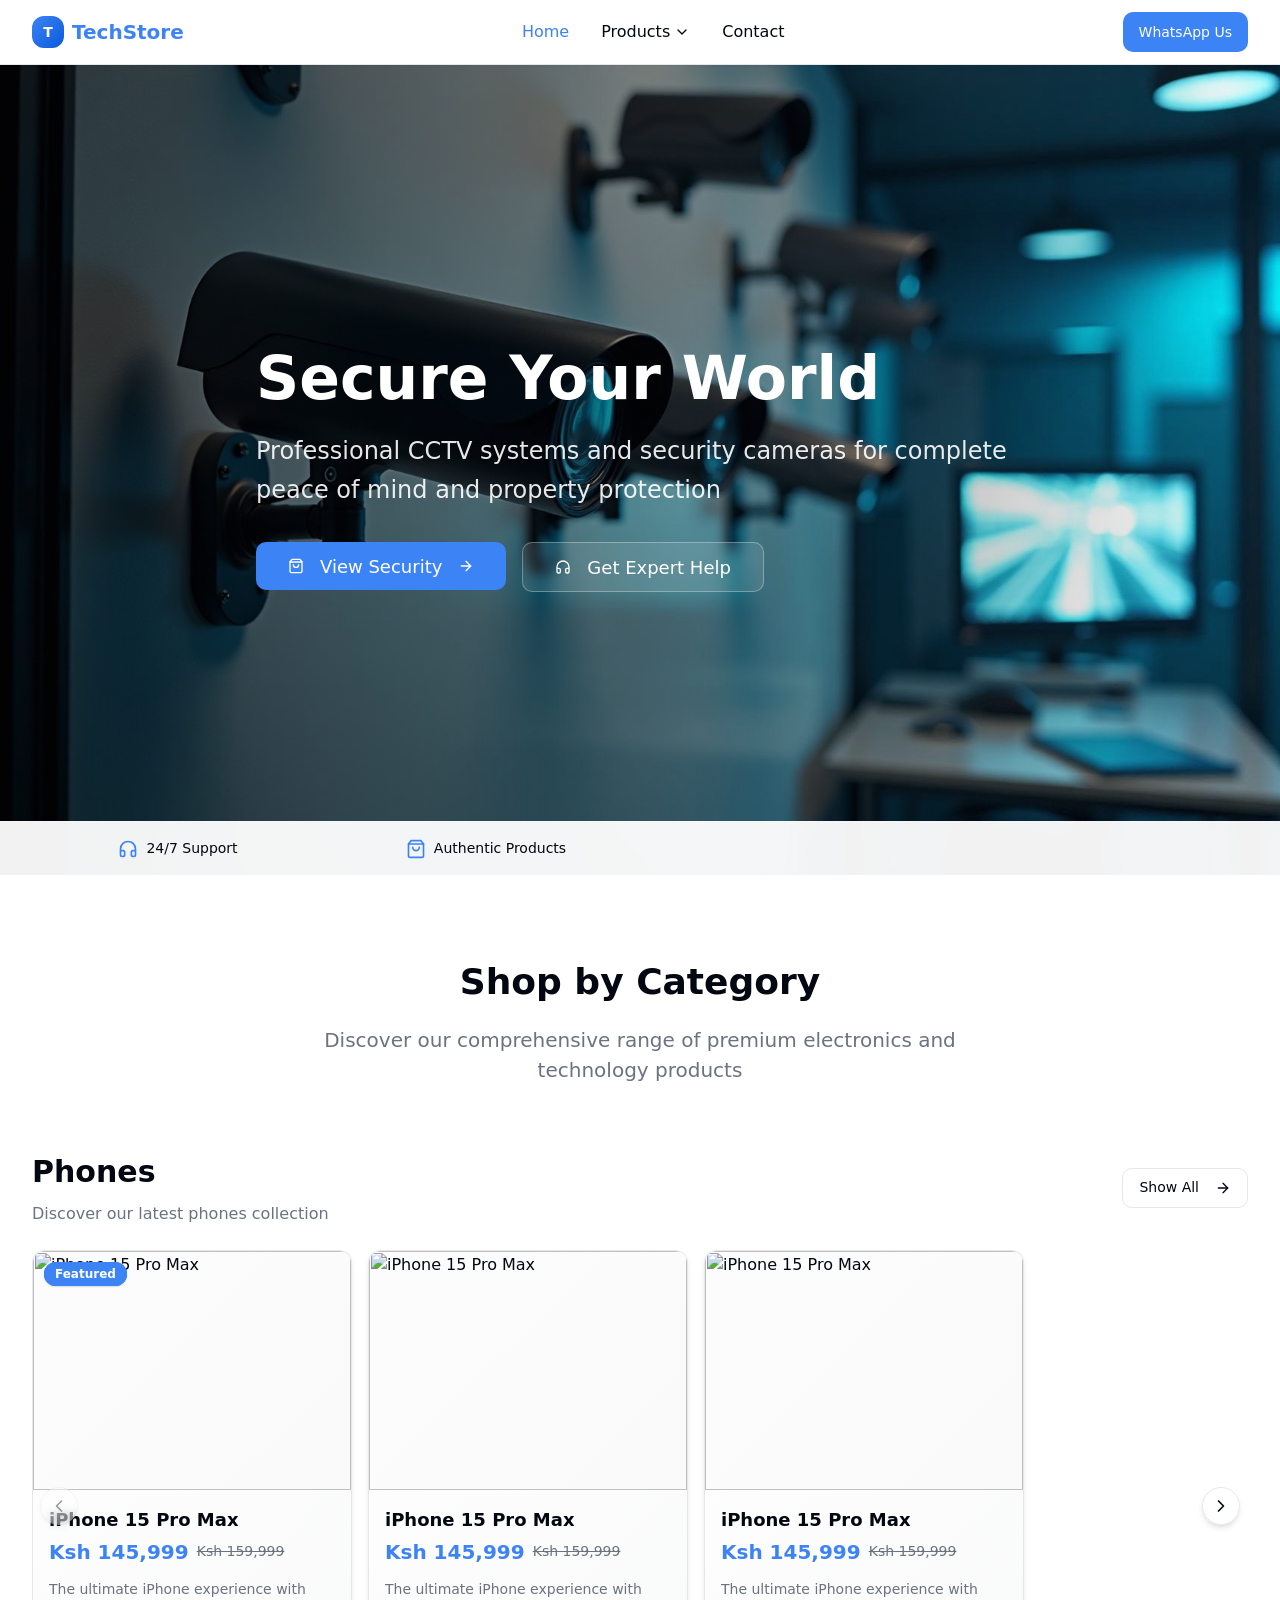
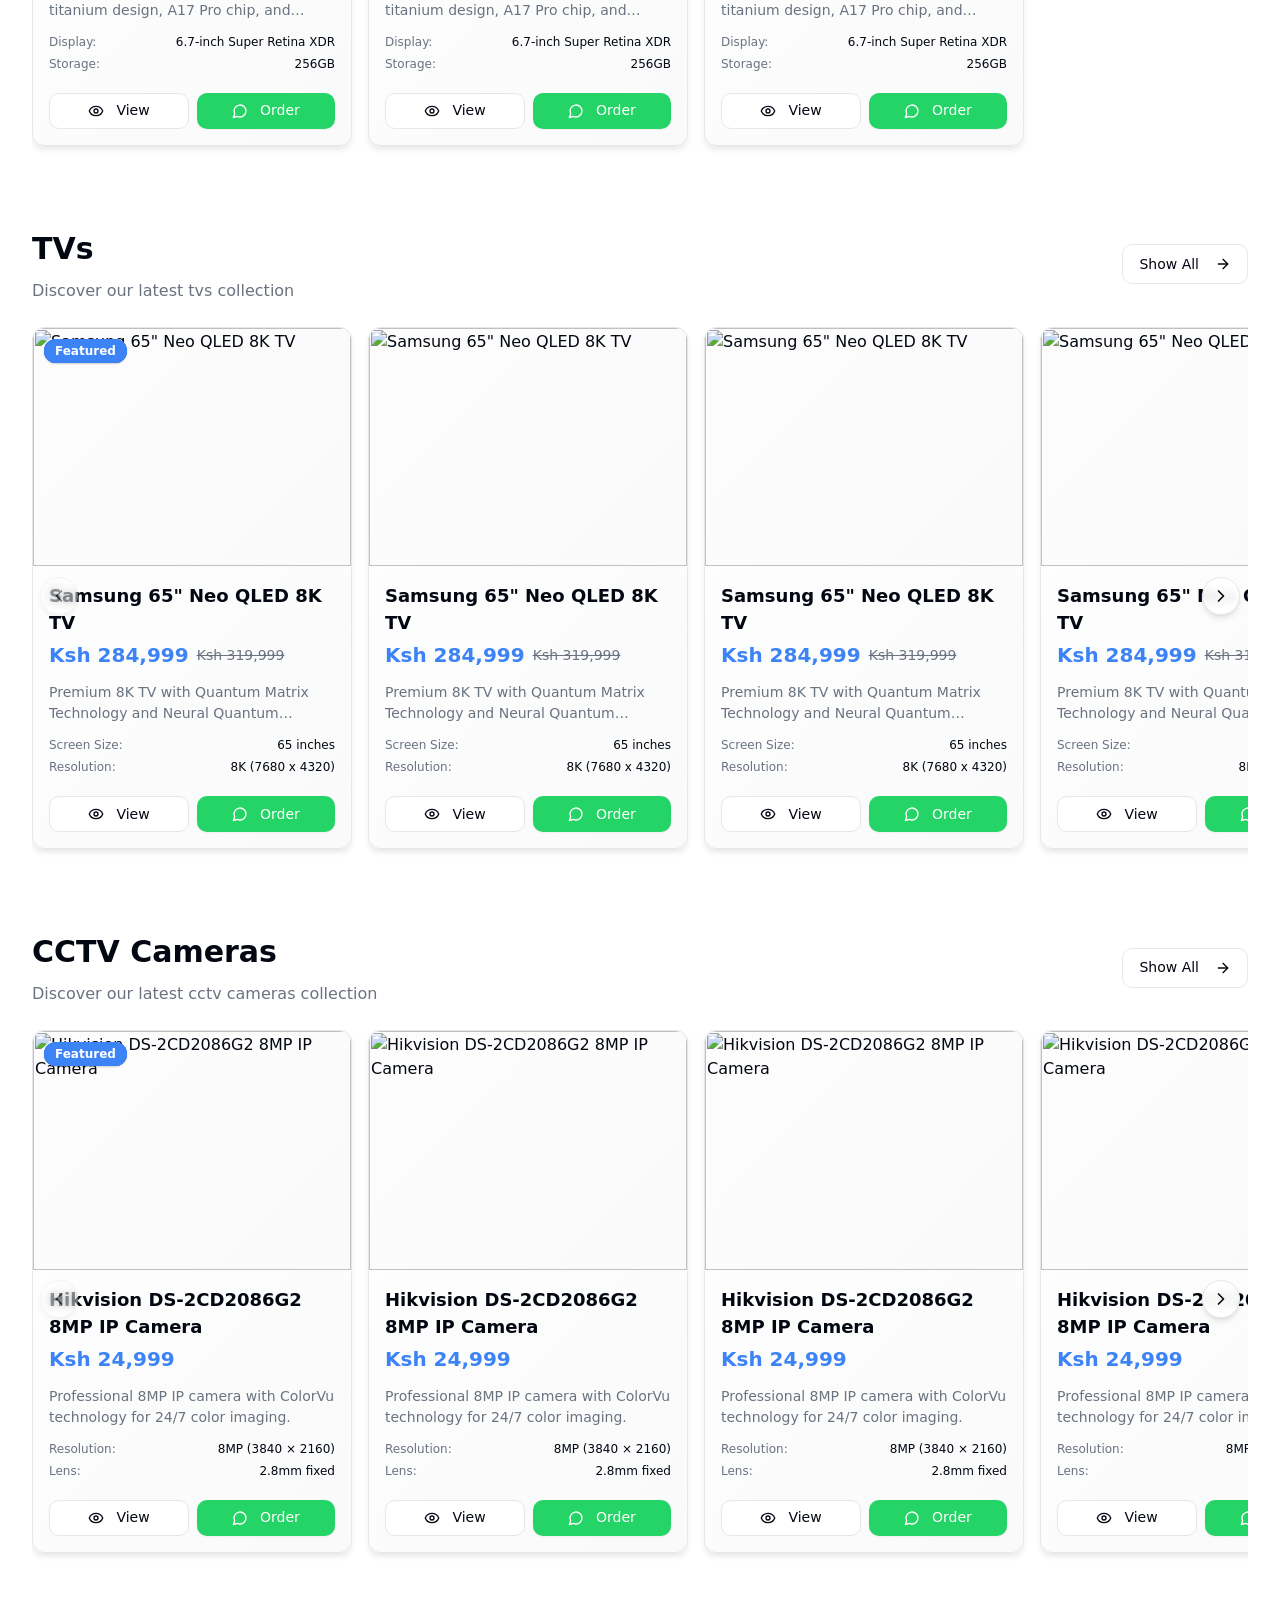
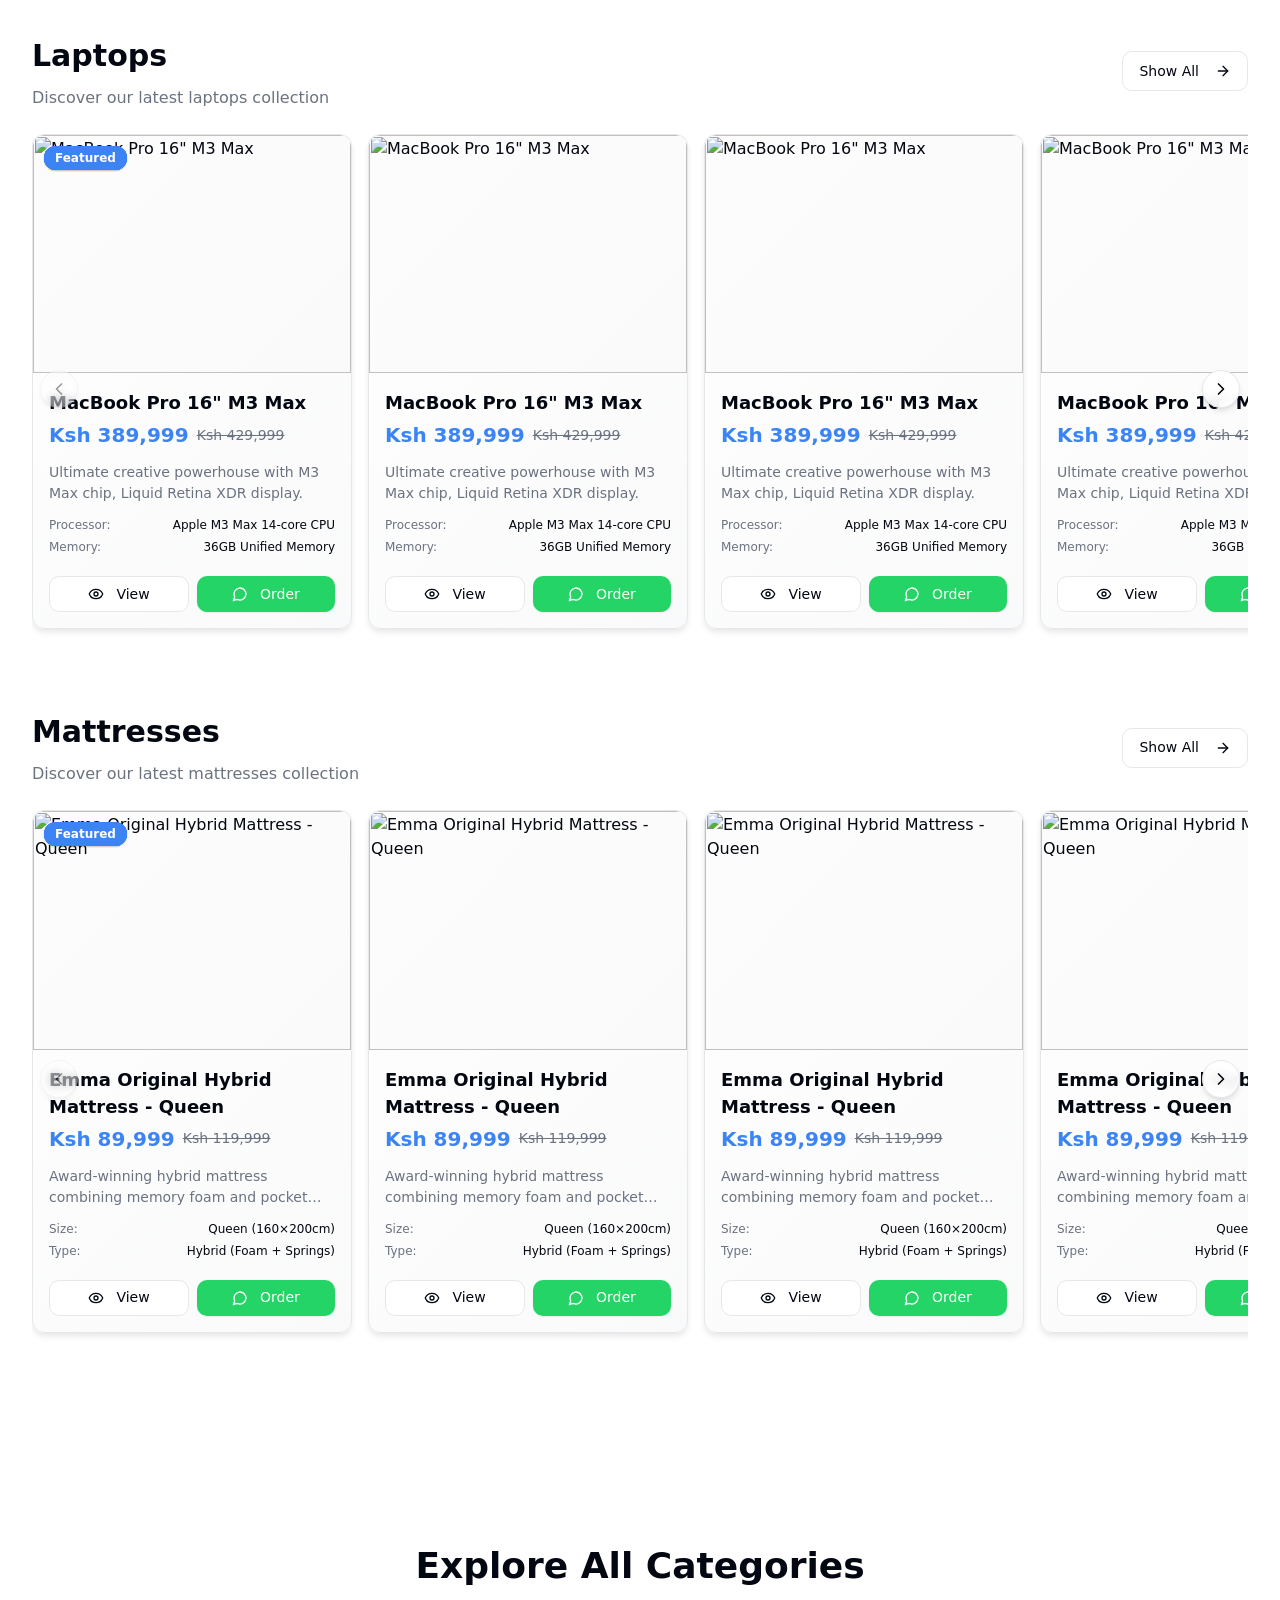
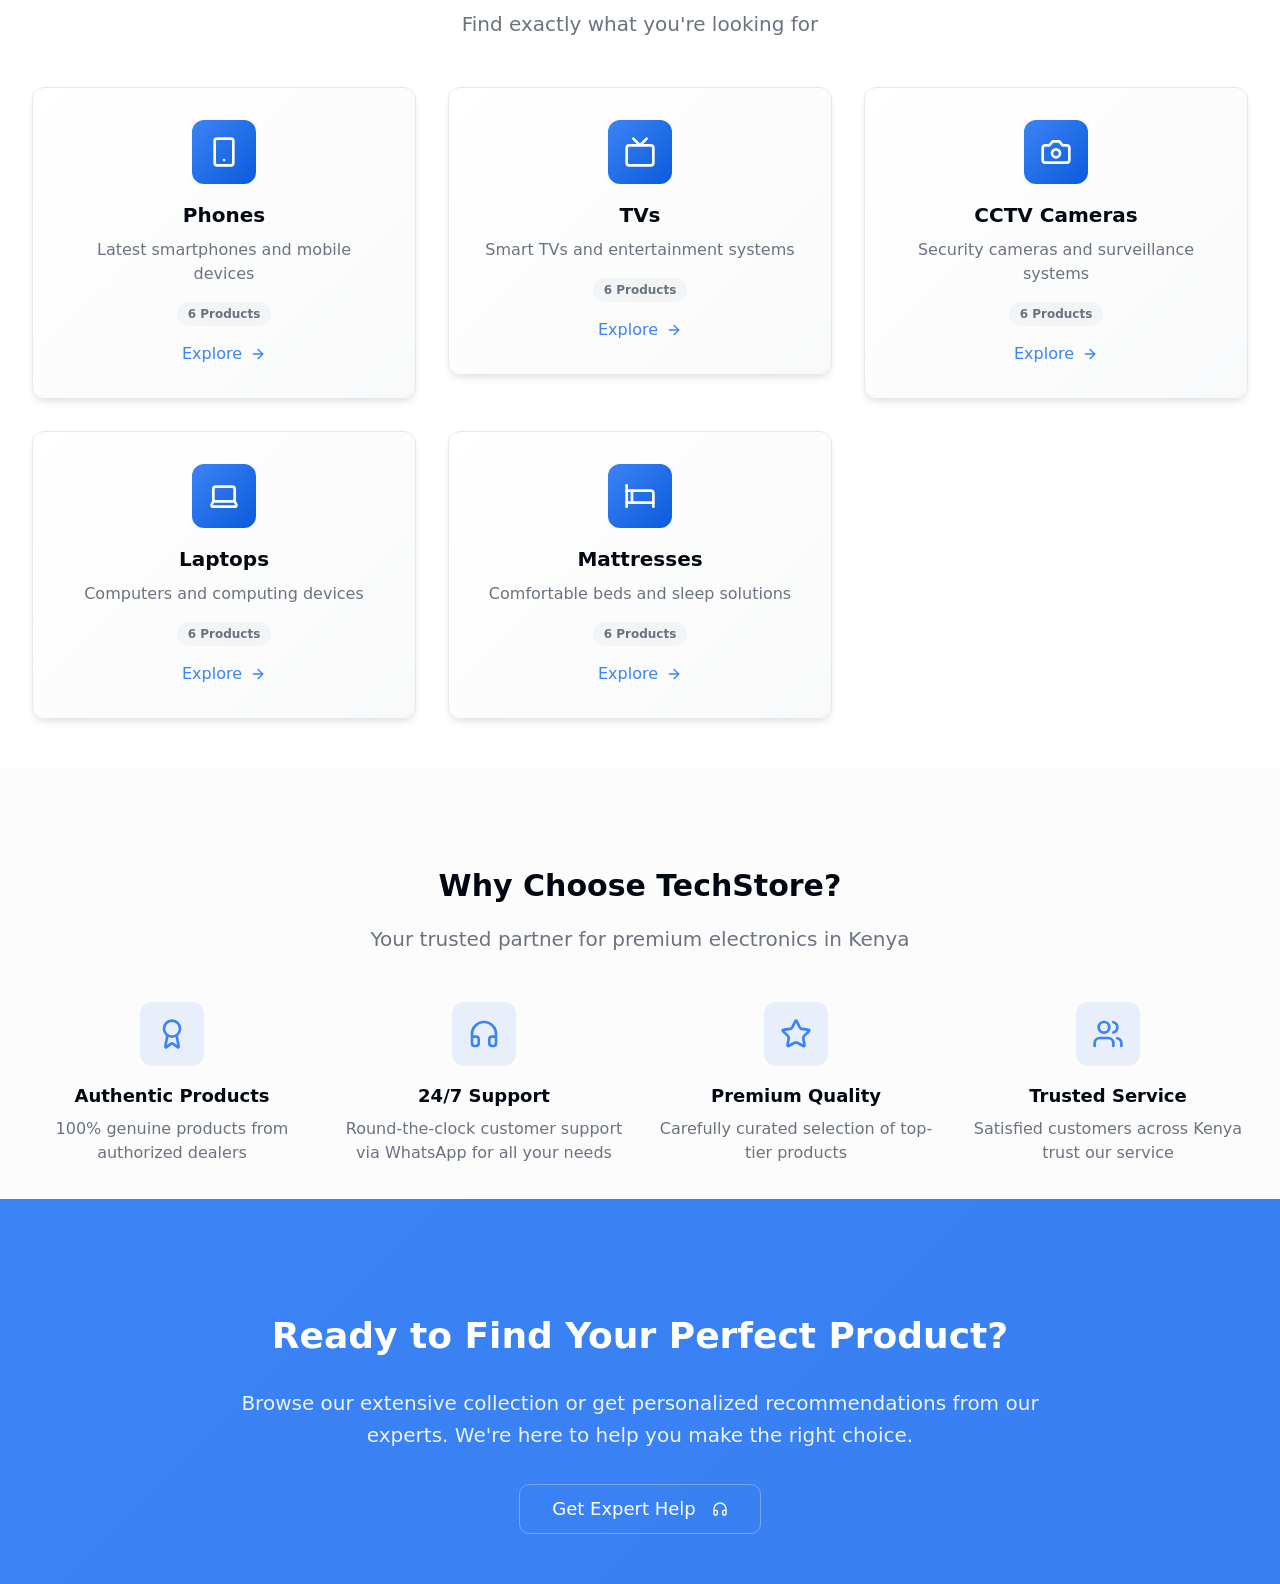
==== index.html @ 1323a997 "Fixed slider for hero-section" ====
<html lang="en">
  <head>
    <meta charset="UTF-8" />
    <meta name="viewport" content="width=device-width, initial-scale=1.0" />
    <title>
      TechStore Kenya - Premium Electronics &amp; Technology Products
    </title>
    <meta
      name="description"
      content="Shop premium electronics in Kenya. Phones, TVs, CCTV cameras, laptops, and mattresses with free delivery, warranty included, and 24/7 WhatsApp support."
    />
    <meta name="author" content="TechStore Kenya" />
    <meta
      name="keywords"
      content="electronics Kenya, phones Nairobi, laptops Kenya, TVs Nairobi, CCTV cameras, mattresses Kenya, technology products"
    />

    <meta
      property="og:title"
      content="TechStore Kenya - Premium Electronics &amp; Technology"
    />
    <meta
      property="og:description"
      content="Shop premium electronics in Kenya. Phones, TVs, CCTV cameras, laptops, and mattresses with free delivery, warranty included, and 24/7 WhatsApp support."
    />
    <meta property="og:type" content="website" />
    <meta property="og:url" content="https://techstore.co.ke" />
    <meta
      property="og:image"
      content="https://lovable.dev/opengraph-image-p98pqg.png"
    />

    <meta name="twitter:card" content="summary_large_image" />
    <meta
      name="twitter:title"
      content="TechStore Kenya - Premium Electronics"
    />
    <meta
      name="twitter:description"
      content="Shop premium electronics with free delivery and warranty in Kenya"
    />
    <meta
      name="twitter:image"
      content="https://lovable.dev/opengraph-image-p98pqg.png"
    />
    <script src="assets/index.js"></script>
    <link rel="stylesheet" crossorigin="" href="/assets/index.css" />
    <style>
      .mobile-nav {
        display: none;
      }
    </style>
  </head>

  <body>
    <div id="root">
      <div
        role="region"
        aria-label="Notifications (F8)"
        tabindex="-1"
        style="pointer-events: none"
      >
        <ol
          tabindex="-1"
          class="fixed top-0 z-[100] flex max-h-screen w-full flex-col-reverse p-4 sm:bottom-0 sm:right-0 sm:top-auto sm:flex-col md:max-w-[420px]"
        ></ol>
      </div>
      <section
        aria-label="Notifications alt+T"
        tabindex="-1"
        aria-live="polite"
        aria-relevant="additions text"
        aria-atomic="false"
      ></section>
      <a href="#main-content" class="skip-link">Skip to main content</a>
      <header
        class="bg-white/95 backdrop-blur-md border-b border-border sticky top-0 z-40 shadow-sm"
      >
        <nav
          class="max-w-7xl mx-auto px-4 sm:px-6 lg:px-8"
          role="navigation"
          aria-label="Main navigation"
        >
          <div class="flex justify-between items-center h-16">
            <a
              class="flex items-center space-x-2 font-bold text-xl text-primary hover:text-primary-dark transition-colors duration-200"
              aria-label="TechStore - Go to homepage"
              href="/"
              ><div
                class="h-8 w-8 bg-gradient-primary rounded-lg flex items-center justify-center"
              >
                <span class="text-white font-bold text-sm">T</span>
              </div>
              <span>TechStore</span></a
            >
            <div class="hidden md:flex items-center space-x-8">
              <a
                class="text-foreground hover:text-primary transition-colors duration-200 font-medium text-primary"
                href="/"
                >Home</a
              >
              <div class="relative">
                <button
                  id="products"
                  class="flex items-center space-x-1 text-foreground hover:text-primary transition-colors duration-200 font-medium"
                  aria-expanded="false"
                  aria-haspopup="true"
                  type="button"
                >
                  <span>Products</span
                  ><svg
                    id="upsvg"
                    xmlns="http://www.w3.org/2000/svg"
                    width="24"
                    height="24"
                    viewBox="0 0 24 24"
                    fill="none"
                    stroke="currentColor"
                    stroke-width="2"
                    stroke-linecap="round"
                    stroke-linejoin="round"
                    class="lucide lucide-chevron-down h-4 w-4 transition-transform duration-200"
                  >
                    <path d="m6 9 6 6 6-6"></path>
                  </svg>
                </button>
                <div class="products-popup relative" style="display: none">
                  <div
                    class="absolute top-full left-0 mt-2 w-64 bg-white rounded-xl shadow-lg border border-border z-50 py-2"
                    role="menu"
                    aria-label="Product categories"
                  >
                    <a
                      class="flex items-center px-4 py-3 text-foreground hover:bg-muted/50 hover:text-primary transition-colors duration-200"
                      role="menuitem"
                      href="phones.html"
                      ><svg
                        xmlns="http://www.w3.org/2000/svg"
                        width="24"
                        height="24"
                        viewBox="0 0 24 24"
                        fill="none"
                        stroke="currentColor"
                        stroke-width="2"
                        stroke-linecap="round"
                        stroke-linejoin="round"
                        class="lucide lucide-smartphone h-5 w-5 mr-3 text-primary"
                      >
                        <rect
                          width="14"
                          height="20"
                          x="5"
                          y="2"
                          rx="2"
                          ry="2"
                        ></rect>
                        <path d="M12 18h.01"></path>
                      </svg>
                      <div>
                        <div class="font-medium">Phones</div>
                        <div class="text-xs text-muted-foreground">
                          Latest smartphones and mobile devices
                        </div>
                      </div></a
                    ><a
                      class="flex items-center px-4 py-3 text-foreground hover:bg-muted/50 hover:text-primary transition-colors duration-200"
                      role="menuitem"
                      href="tvs.html"
                      ><svg
                        xmlns="http://www.w3.org/2000/svg"
                        width="24"
                        height="24"
                        viewBox="0 0 24 24"
                        fill="none"
                        stroke="currentColor"
                        stroke-width="2"
                        stroke-linecap="round"
                        stroke-linejoin="round"
                        class="lucide lucide-tv h-5 w-5 mr-3 text-primary"
                      >
                        <rect
                          width="20"
                          height="15"
                          x="2"
                          y="7"
                          rx="2"
                          ry="2"
                        ></rect>
                        <polyline points="17 2 12 7 7 2"></polyline>
                      </svg>
                      <div>
                        <div class="font-medium">TVs</div>
                        <div class="text-xs text-muted-foreground">
                          Smart TVs and entertainment systems
                        </div>
                      </div></a
                    ><a
                      class="flex items-center px-4 py-3 text-foreground hover:bg-muted/50 hover:text-primary transition-colors duration-200"
                      role="menuitem"
                      href="cctv.html"
                      ><svg
                        xmlns="http://www.w3.org/2000/svg"
                        width="24"
                        height="24"
                        viewBox="0 0 24 24"
                        fill="none"
                        stroke="currentColor"
                        stroke-width="2"
                        stroke-linecap="round"
                        stroke-linejoin="round"
                        class="lucide lucide-camera h-5 w-5 mr-3 text-primary"
                      >
                        <path
                          d="M14.5 4h-5L7 7H4a2 2 0 0 0-2 2v9a2 2 0 0 0 2 2h16a2 2 0 0 0 2-2V9a2 2 0 0 0-2-2h-3l-2.5-3z"
                        ></path>
                        <circle cx="12" cy="13" r="3"></circle>
                      </svg>
                      <div>
                        <div class="font-medium">CCTV Cameras</div>
                        <div class="text-xs text-muted-foreground">
                          Security cameras and surveillance systems
                        </div>
                      </div></a
                    ><a
                      class="flex items-center px-4 py-3 text-foreground hover:bg-muted/50 hover:text-primary transition-colors duration-200"
                      role="menuitem"
                      href="laptops.html"
                      ><svg
                        xmlns="http://www.w3.org/2000/svg"
                        width="24"
                        height="24"
                        viewBox="0 0 24 24"
                        fill="none"
                        stroke="currentColor"
                        stroke-width="2"
                        stroke-linecap="round"
                        stroke-linejoin="round"
                        class="lucide lucide-laptop h-5 w-5 mr-3 text-primary"
                      >
                        <path
                          d="M20 16V7a2 2 0 0 0-2-2H6a2 2 0 0 0-2 2v9m16 0H4m16 0 1.28 2.55a1 1 0 0 1-.9 1.45H3.62a1 1 0 0 1-.9-1.45L4 16"
                        ></path>
                      </svg>
                      <div>
                        <div class="font-medium">Laptops</div>
                        <div class="text-xs text-muted-foreground">
                          Computers and computing devices
                        </div>
                      </div></a
                    ><a
                      class="flex items-center px-4 py-3 text-foreground hover:bg-muted/50 hover:text-primary transition-colors duration-200"
                      role="menuitem"
                      href="mattresses.html"
                      ><svg
                        xmlns="http://www.w3.org/2000/svg"
                        width="24"
                        height="24"
                        viewBox="0 0 24 24"
                        fill="none"
                        stroke="currentColor"
                        stroke-width="2"
                        stroke-linecap="round"
                        stroke-linejoin="round"
                        class="lucide lucide-bed h-5 w-5 mr-3 text-primary"
                      >
                        <path d="M2 4v16"></path>
                        <path d="M2 8h18a2 2 0 0 1 2 2v10"></path>
                        <path d="M2 17h20"></path>
                        <path d="M6 8v9"></path>
                      </svg>
                      <div>
                        <div class="font-medium">Mattresses</div>
                        <div class="text-xs text-muted-foreground">
                          Comfortable beds and sleep solutions
                        </div>
                      </div></a
                    >
                  </div>
                </div>
              </div>
              <a
                href="tel:+254796020142"
                class="text-foreground hover:text-primary transition-colors duration-200 font-medium"
                >Contact</a
              >
            </div>
            <div class="hidden md:block">
              <a
                href="https://wa.me/254796020142?text=Hello%2C%20I'm%20interested%20in%20your%20products"
                target="_blank"
                rel="noopener noreferrer"
                aria-label="Contact us on WhatsApp"
                class="inline-flex items-center justify-center gap-2 whitespace-nowrap rounded-md text-sm font-medium ring-offset-background focus-visible:outline-none focus-visible:ring-2 focus-visible:ring-ring focus-visible:ring-offset-2 disabled:pointer-events-none disabled:opacity-50 [&amp;_svg]:pointer-events-none [&amp;_svg]:size-4 [&amp;_svg]:shrink-0 bg-primary text-primary-foreground hover:bg-primary/90 h-10 px-4 py-2 whatsapp-btn transition-all duration-200 hover:scale-105"
                >WhatsApp Us</a
              >
            </div>
            <button
              class="md:hidden p-2 text-foreground hover:text-primary transition-colors duration-200"
              aria-expanded="false"
              aria-label="Toggle mobile menu"
              type="button"
            >
              <svg
                xmlns="http://www.w3.org/2000/svg"
                width="24"
                height="24"
                viewBox="0 0 24 24"
                fill="none"
                stroke="currentColor"
                stroke-width="2"
                stroke-linecap="round"
                stroke-linejoin="round"
                class="lucide lucide-menu h-6 w-6"
              >
                <line x1="4" x2="20" y1="12" y2="12"></line>
                <line x1="4" x2="20" y1="6" y2="6"></line>
                <line x1="4" x2="20" y1="18" y2="18"></line>
              </svg>
            </button>
          </div>
          <div
            class="mobile-nav md:hidden py-4 space-y-2 border-t border-border mt-4 animate-fade-in"
          >
            <a
              class="block px-4 py-3 text-foreground hover:text-primary hover:bg-muted/50 rounded-lg transition-colors duration-200 font-medium"
              href="/"
              >Home</a
            >
            <div class="space-y-1">
              <div
                class="px-4 py-2 text-sm font-semibold text-muted-foreground"
              >
                Categories
              </div>
              <a
                class="flex items-center px-4 py-3 ml-4 text-foreground hover:text-primary hover:bg-muted/50 rounded-lg transition-colors duration-200 text-primary bg-muted/50"
                href="phones.html"
                ><svg
                  xmlns="http://www.w3.org/2000/svg"
                  width="24"
                  height="24"
                  viewBox="0 0 24 24"
                  fill="none"
                  stroke="currentColor"
                  stroke-width="2"
                  stroke-linecap="round"
                  stroke-linejoin="round"
                  class="lucide lucide-smartphone h-4 w-4 mr-3"
                >
                  <rect width="14" height="20" x="5" y="2" rx="2" ry="2"></rect>
                  <path d="M12 18h.01"></path></svg
                >Phones</a
              ><a
                class="flex items-center px-4 py-3 ml-4 text-foreground hover:text-primary hover:bg-muted/50 rounded-lg transition-colors duration-200"
                href="tvs.html"
                ><svg
                  xmlns="http://www.w3.org/2000/svg"
                  width="24"
                  height="24"
                  viewBox="0 0 24 24"
                  fill="none"
                  stroke="currentColor"
                  stroke-width="2"
                  stroke-linecap="round"
                  stroke-linejoin="round"
                  class="lucide lucide-tv h-4 w-4 mr-3"
                >
                  <rect width="20" height="15" x="2" y="7" rx="2" ry="2"></rect>
                  <polyline points="17 2 12 7 7 2"></polyline></svg
                >TVs</a
              ><a
                class="flex items-center px-4 py-3 ml-4 text-foreground hover:text-primary hover:bg-muted/50 rounded-lg transition-colors duration-200"
                href="cctv.html"
                ><svg
                  xmlns="http://www.w3.org/2000/svg"
                  width="24"
                  height="24"
                  viewBox="0 0 24 24"
                  fill="none"
                  stroke="currentColor"
                  stroke-width="2"
                  stroke-linecap="round"
                  stroke-linejoin="round"
                  class="lucide lucide-camera h-4 w-4 mr-3"
                >
                  <path
                    d="M14.5 4h-5L7 7H4a2 2 0 0 0-2 2v9a2 2 0 0 0 2 2h16a2 2 0 0 0 2-2V9a2 2 0 0 0-2-2h-3l-2.5-3z"
                  ></path>
                  <circle cx="12" cy="13" r="3"></circle></svg
                >CCTV Cameras</a
              ><a
                class="flex items-center px-4 py-3 ml-4 text-foreground hover:text-primary hover:bg-muted/50 rounded-lg transition-colors duration-200"
                href="laptops.html"
                ><svg
                  xmlns="http://www.w3.org/2000/svg"
                  width="24"
                  height="24"
                  viewBox="0 0 24 24"
                  fill="none"
                  stroke="currentColor"
                  stroke-width="2"
                  stroke-linecap="round"
                  stroke-linejoin="round"
                  class="lucide lucide-laptop h-4 w-4 mr-3"
                >
                  <path
                    d="M20 16V7a2 2 0 0 0-2-2H6a2 2 0 0 0-2 2v9m16 0H4m16 0 1.28 2.55a1 1 0 0 1-.9 1.45H3.62a1 1 0 0 1-.9-1.45L4 16"
                  ></path></svg
                >Laptops</a
              ><a
                class="flex items-center px-4 py-3 ml-4 text-foreground hover:text-primary hover:bg-muted/50 rounded-lg transition-colors duration-200"
                href="mattresses.html"
                ><svg
                  xmlns="http://www.w3.org/2000/svg"
                  width="24"
                  height="24"
                  viewBox="0 0 24 24"
                  fill="none"
                  stroke="currentColor"
                  stroke-width="2"
                  stroke-linecap="round"
                  stroke-linejoin="round"
                  class="lucide lucide-bed h-4 w-4 mr-3"
                >
                  <path d="M2 4v16"></path>
                  <path d="M2 8h18a2 2 0 0 1 2 2v10"></path>
                  <path d="M2 17h20"></path>
                  <path d="M6 8v9"></path></svg
                >Mattresses</a
              >
            </div>
            <a
              href="tel:+254796020142"
              class="block px-4 py-3 text-foreground hover:text-primary hover:bg-muted/50 rounded-lg transition-colors duration-200 font-medium"
              >Contact Us</a
            >
            <div class="px-4 pt-4">
              <a
                href="https://wa.me/254796020142?text=Hello%2C%20I'm%20interested%20in%20your%20products"
                target="_blank"
                rel="noopener noreferrer"
                aria-label="Contact us on WhatsApp"
                class="inline-flex items-center justify-center gap-2 whitespace-nowrap rounded-md text-sm font-medium ring-offset-background focus-visible:outline-none focus-visible:ring-2 focus-visible:ring-ring focus-visible:ring-offset-2 disabled:pointer-events-none disabled:opacity-50 [&amp;_svg]:pointer-events-none [&amp;_svg]:size-4 [&amp;_svg]:shrink-0 bg-primary text-primary-foreground hover:bg-primary/90 h-10 px-4 py-2 w-full whatsapp-btn transition-all duration-200"
                >WhatsApp Us</a
              >
            </div>
          </div>
        </nav>
      </header>
      <main id="main-content">
        <section
          class="hero-section relative min-h-[80vh] lg:min-h-[90vh] flex items-center justify-center"
          aria-label="Featured products and promotions"
        >
          <div class="absolute inset-0 z-0">
            <img
              id="hero-image"
              src="/assets/hero-security.jpg"
              alt=""
              class="w-full h-full object-cover transition-opacity duration-1000"
              loading="eager"
            />
            <div
              class="absolute inset-0 bg-gradient-to-r from-black/60 via-black/40 to-transparent"
            ></div>
          </div>
          <div
            class="relative z-10 max-w-7xl mx-auto px-4 sm:px-6 lg:px-8 py-20"
          >
            <div class="max-w-3xl">
              <h1
                class="text-4xl sm:text-5xl lg:text-6xl font-bold text-white mb-6 animate-fade-in"
              >
                <span id="hero-title" class="block">Secure Your World</span>
              </h1>
              <p
                id="hero-description"
                class="text-xl sm:text-2xl text-white/90 mb-8 leading-relaxed animate-slide-up"
              >
                Professional CCTV systems and security cameras for complete
                peace of mind and property protection
              </p>

              <div class="flex flex-col sm:flex-row gap-4 animate-slide-up">
                <a
                  class="inline-flex items-center justify-center gap-2 whitespace-nowrap font-medium ring-offset-background focus-visible:outline-none focus-visible:ring-2 focus-visible:ring-ring focus-visible:ring-offset-2 disabled:pointer-events-none disabled:opacity-50 [&amp;_svg]:pointer-events-none [&amp;_svg]:size-4 [&amp;_svg]:shrink-0 h-11 rounded-md bg-primary hover:bg-primary-dark text-primary-foreground px-8 py-6 text-lg group transition-all duration-300 hover:scale-105 hover:shadow-lg"
                  id="hero-link"
                  ><svg
                    xmlns="http://www.w3.org/2000/svg"
                    width="24"
                    height="24"
                    viewBox="0 0 24 24"
                    fill="none"
                    stroke="currentColor"
                    stroke-width="2"
                    stroke-linecap="round"
                    stroke-linejoin="round"
                    class="lucide lucide-shopping-bag mr-2 h-5 w-5"
                  >
                    <path
                      d="M6 2 3 6v14a2 2 0 0 0 2 2h14a2 2 0 0 0 2-2V6l-3-4Z"
                    ></path>
                    <path d="M3 6h18"></path>
                    <path d="M16 10a4 4 0 0 1-8 0"></path>
                  </svg>
                  <span id="hero-link-content">View Security</span
                  ><svg
                    xmlns="http://www.w3.org/2000/svg"
                    width="24"
                    height="24"
                    viewBox="0 0 24 24"
                    fill="none"
                    stroke="currentColor"
                    stroke-width="2"
                    stroke-linecap="round"
                    stroke-linejoin="round"
                    class="lucide lucide-arrow-right ml-2 h-5 w-5 transition-transform group-hover:translate-x-1"
                  >
                    <path d="M5 12h14"></path>
                    <path d="m12 5 7 7-7 7"></path></svg></a
                ><a
                  href="https://wa.me/254796020142?text=Hello%2C%20I'd%20like%20to%20learn%20more%20about%20your%20products"
                  target="_blank"
                  rel="noopener noreferrer"
                  class="inline-flex items-center justify-center gap-2 whitespace-nowrap font-medium ring-offset-background focus-visible:outline-none focus-visible:ring-2 focus-visible:ring-ring focus-visible:ring-offset-2 disabled:pointer-events-none disabled:opacity-50 [&amp;_svg]:pointer-events-none [&amp;_svg]:size-4 [&amp;_svg]:shrink-0 border hover:text-accent-foreground h-11 rounded-md bg-white/10 backdrop-blur-sm border-white/30 text-white hover:bg-white/20 px-8 py-6 text-lg transition-all duration-300"
                  ><svg
                    xmlns="http://www.w3.org/2000/svg"
                    width="24"
                    height="24"
                    viewBox="0 0 24 24"
                    fill="none"
                    stroke="currentColor"
                    stroke-width="2"
                    stroke-linecap="round"
                    stroke-linejoin="round"
                    class="lucide lucide-headphones mr-2 h-5 w-5"
                  >
                    <path
                      d="M3 14h3a2 2 0 0 1 2 2v3a2 2 0 0 1-2 2H5a2 2 0 0 1-2-2v-7a9 9 0 0 1 18 0v7a2 2 0 0 1-2 2h-1a2 2 0 0 1-2-2v-3a2 2 0 0 1 2-2h3"
                    ></path>
                  </svg>
                  Get Expert Help</a
                >
              </div>
            </div>
          </div>

          <div
            class="absolute bottom-0 left-0 right-0 bg-white/95 backdrop-blur-sm border-t border-white/20 z-10"
          >
            <div class="max-w-7xl mx-auto px-4 sm:px-6 lg:px-8 py-4">
              <div class="grid grid-cols-2 lg:grid-cols-4 gap-4 text-center">
                <div class="flex items-center justify-center space-x-2">
                  <svg
                    xmlns="http://www.w3.org/2000/svg"
                    width="24"
                    height="24"
                    viewBox="0 0 24 24"
                    fill="none"
                    stroke="currentColor"
                    stroke-width="2"
                    stroke-linecap="round"
                    stroke-linejoin="round"
                    class="lucide lucide-headphones h-5 w-5 text-primary"
                  >
                    <path
                      d="M3 14h3a2 2 0 0 1 2 2v3a2 2 0 0 1-2 2H5a2 2 0 0 1-2-2v-7a9 9 0 0 1 18 0v7a2 2 0 0 1-2 2h-1a2 2 0 0 1-2-2v-3a2 2 0 0 1 2-2h3"
                    ></path>
                  </svg>
                  <span class="text-sm font-medium text-foreground"
                    >24/7 Support</span
                  >
                </div>
                <div class="flex items-center justify-center space-x-2">
                  <svg
                    xmlns="http://www.w3.org/2000/svg"
                    width="24"
                    height="24"
                    viewBox="0 0 24 24"
                    fill="none"
                    stroke="currentColor"
                    stroke-width="2"
                    stroke-linecap="round"
                    stroke-linejoin="round"
                    class="lucide lucide-shopping-bag h-5 w-5 text-primary"
                  >
                    <path
                      d="M6 2 3 6v14a2 2 0 0 0 2 2h14a2 2 0 0 0 2-2V6l-3-4Z"
                    ></path>
                    <path d="M3 6h18"></path>
                    <path d="M16 10a4 4 0 0 1-8 0"></path>
                  </svg>
                  <span class="text-sm font-medium text-foreground"
                    >Authentic Products</span
                  >
                </div>
              </div>
            </div>
          </div>
        </section>
        <section class="py-20 bg-background">
          <div class="max-w-7xl mx-auto px-4 sm:px-6 lg:px-8">
            <div class="text-center mb-16 scroll-reveal revealed">
              <h2 class="text-4xl font-bold text-foreground mb-4">
                Shop by Category
              </h2>
              <p class="text-xl text-muted-foreground max-w-2xl mx-auto">
                Discover our comprehensive range of premium electronics and
                technology products
              </p>
            </div>
            <div class="space-y-16">
              <section
                class="horizontal-scroll"
                aria-labelledby="phones-heading"
              >
                <div class="flex items-center justify-between mb-6">
                  <div>
                    <h2
                      id="phones-heading"
                      class="text-3xl font-bold text-foreground mb-2"
                    >
                      Phones
                    </h2>
                    <p class="text-muted-foreground">
                      Discover our latest phones collection
                    </p>
                  </div>
                  <a href="phones.html"
                    ><button
                      class="inline-flex items-center justify-center gap-2 whitespace-nowrap rounded-md text-sm font-medium ring-offset-background focus-visible:outline-none focus-visible:ring-2 focus-visible:ring-ring focus-visible:ring-offset-2 disabled:pointer-events-none disabled:opacity-50 [&amp;_svg]:pointer-events-none [&amp;_svg]:size-4 [&amp;_svg]:shrink-0 border border-input bg-background h-10 px-4 py-2 group transition-all duration-200 hover:bg-primary hover:text-primary-foreground"
                      aria-label="View all Phones"
                    >
                      Show All<svg
                        xmlns="http://www.w3.org/2000/svg"
                        width="24"
                        height="24"
                        viewBox="0 0 24 24"
                        fill="none"
                        stroke="currentColor"
                        stroke-width="2"
                        stroke-linecap="round"
                        stroke-linejoin="round"
                        class="lucide lucide-arrow-right ml-2 h-4 w-4 transition-transform group-hover:translate-x-1"
                      >
                        <path d="M5 12h14"></path>
                        <path d="m12 5 7 7-7 7"></path>
                      </svg></button
                  ></a>
                </div>
                <div
                  class="carousel-container"
                  role="region"
                  aria-label="Phones product carousel"
                >
                  <button
                    disabled=""
                    class="carousel-nav-btn left-2 disabled:opacity-40 disabled:cursor-not-allowed z-20"
                    aria-label="Scroll left to see previous products"
                    type="button"
                  >
                    <svg
                      xmlns="http://www.w3.org/2000/svg"
                      width="24"
                      height="24"
                      viewBox="0 0 24 24"
                      fill="none"
                      stroke="currentColor"
                      stroke-width="2"
                      stroke-linecap="round"
                      stroke-linejoin="round"
                      class="lucide lucide-chevron-left h-5 w-5"
                    >
                      <path d="m15 18-6-6 6-6"></path>
                    </svg></button
                  ><button
                    class="carousel-nav-btn right-2 disabled:opacity-40 disabled:cursor-not-allowed z-20"
                    aria-label="Scroll right to see more products"
                    type="button"
                  >
                    <svg
                      xmlns="http://www.w3.org/2000/svg"
                      width="24"
                      height="24"
                      viewBox="0 0 24 24"
                      fill="none"
                      stroke="currentColor"
                      stroke-width="2"
                      stroke-linecap="round"
                      stroke-linejoin="round"
                      class="lucide lucide-chevron-right h-5 w-5"
                    >
                      <path d="m9 18 6-6-6-6"></path>
                    </svg>
                  </button>
                  <div
                    class="carousel-track pb-4"
                    role="list"
                    aria-live="polite"
                  >
                    <div class="carousel-item w-80" role="listitem">
                      <article
                        class="product-card group cursor-pointer transition-all duration-300 focus-within:ring-2 focus-within:ring-primary/50 h-full"
                        tabindex="0"
                        role="button"
                        aria-label="View details for iPhone 15 Pro Max"
                      >
                        <div
                          class="aspect-product overflow-hidden rounded-t-xl bg-muted/30"
                        >
                          <img
                            src="https://images.unsplash.com/photo-1592899677977-9c10c23f31e3?w=400&amp;h=300&amp;fit=crop"
                            alt="iPhone 15 Pro Max"
                            loading="lazy"
                            class="h-full w-full object-cover transition-transform duration-300 group-hover:scale-105"
                            sizes="(max-width: 768px) 100vw, (max-width: 1200px) 50vw, 33vw"
                          />
                          <div
                            class="absolute top-3 left-3 flex flex-col gap-2"
                          >
                            <div
                              class="inline-flex items-center rounded-full border px-2.5 py-0.5 text-xs font-semibold transition-colors focus:outline-none focus:ring-2 focus:ring-ring focus:ring-offset-2 border-transparent hover:bg-primary/80 bg-primary text-primary-foreground shadow-sm"
                            >
                              Featured
                            </div>
                          </div>
                        </div>
                        <div class="p-4 space-y-3">
                          <div class="space-y-1">
                            <h3
                              class="text-lg font-semibold text-card-foreground line-clamp-2 group-hover:text-primary transition-colors"
                            >
                              iPhone 15 Pro Max
                            </h3>
                            <div class="flex items-center gap-2">
                              <span class="text-xl font-bold text-primary"
                                >Ksh&nbsp;145,999</span
                              ><span
                                class="text-sm text-muted-foreground line-through"
                                >Ksh&nbsp;159,999</span
                              >
                            </div>
                          </div>
                          <p class="text-sm text-muted-foreground line-clamp-2">
                            The ultimate iPhone experience with titanium design,
                            A17 Pro chip, and advanced camera system.
                          </p>
                          <div class="space-y-1">
                            <div class="flex justify-between text-xs">
                              <span class="text-muted-foreground">Display:</span
                              ><span class="text-card-foreground font-medium"
                                >6.7-inch Super Retina XDR</span
                              >
                            </div>
                            <div class="flex justify-between text-xs">
                              <span class="text-muted-foreground">Storage:</span
                              ><span class="text-card-foreground font-medium"
                                >256GB</span
                              >
                            </div>
                          </div>
                          <div class="flex gap-2 pt-2">
                            <button
                              class="inline-flex items-center justify-center gap-2 whitespace-nowrap text-sm font-medium ring-offset-background focus-visible:outline-none focus-visible:ring-2 focus-visible:ring-ring focus-visible:ring-offset-2 disabled:pointer-events-none disabled:opacity-50 [&amp;_svg]:pointer-events-none [&amp;_svg]:size-4 [&amp;_svg]:shrink-0 border border-input bg-background h-9 rounded-md px-3 flex-1 transition-all duration-200 hover:bg-primary hover:text-primary-foreground"
                              aria-label="View details for iPhone 15 Pro Max"
                            >
                              <svg
                                xmlns="http://www.w3.org/2000/svg"
                                width="24"
                                height="24"
                                viewBox="0 0 24 24"
                                fill="none"
                                stroke="currentColor"
                                stroke-width="2"
                                stroke-linecap="round"
                                stroke-linejoin="round"
                                class="lucide lucide-eye h-4 w-4 mr-1"
                              >
                                <path
                                  d="M2.062 12.348a1 1 0 0 1 0-.696 10.75 10.75 0 0 1 19.876 0 1 1 0 0 1 0 .696 10.75 10.75 0 0 1-19.876 0"
                                ></path>
                                <circle cx="12" cy="12" r="3"></circle></svg
                              >View</button
                            ><button
                              class="inline-flex items-center justify-center gap-2 whitespace-nowrap text-sm font-medium ring-offset-background focus-visible:outline-none focus-visible:ring-2 focus-visible:ring-ring focus-visible:ring-offset-2 disabled:pointer-events-none [&amp;_svg]:pointer-events-none [&amp;_svg]:size-4 [&amp;_svg]:shrink-0 bg-whatsapp text-whatsapp-foreground hover:bg-whatsapp-hover shadow-sm hover:shadow-md h-9 rounded-md px-3 flex-1 transition-all duration-200 disabled:opacity-50 disabled:cursor-not-allowed"
                              aria-label="Order iPhone 15 Pro Max via WhatsApp"
                            >
                              <svg
                                xmlns="http://www.w3.org/2000/svg"
                                width="24"
                                height="24"
                                viewBox="0 0 24 24"
                                fill="none"
                                stroke="currentColor"
                                stroke-width="2"
                                stroke-linecap="round"
                                stroke-linejoin="round"
                                class="lucide lucide-message-circle h-4 w-4 mr-1"
                              >
                                <path
                                  d="M7.9 20A9 9 0 1 0 4 16.1L2 22Z"
                                ></path></svg
                              >Order
                            </button>
                          </div>
                        </div>
                      </article>
                    </div>
                    <div class="carousel-item w-80" role="listitem">
                      <article
                        class="product-card group cursor-pointer transition-all duration-300 focus-within:ring-2 focus-within:ring-primary/50 h-full"
                        tabindex="0"
                        role="button"
                        aria-label="View details for iPhone 15 Pro Max"
                      >
                        <div
                          class="aspect-product overflow-hidden rounded-t-xl bg-muted/30"
                        >
                          <img
                            src="https://images.unsplash.com/photo-1592899677977-9c10c23f31e3?w=400&amp;h=300&amp;fit=crop"
                            alt="iPhone 15 Pro Max"
                            loading="lazy"
                            class="h-full w-full object-cover transition-transform duration-300 group-hover:scale-105"
                            sizes="(max-width: 768px) 100vw, (max-width: 1200px) 50vw, 33vw"
                          />
                          <div
                            class="absolute top-3 left-3 flex flex-col gap-2"
                          >
                            <div
                              class="inline-flex items-center rounded-full border px-2.5 py-0.5 text-xs font-semibold transition-colors focus:outline-none focus:ring-2 focus:ring-ring focus:ring-offset-2 border-transparent hover:bg-primary/80 bg-primary text-primary-foreground shadow-sm"
                            >
                              Featured
                            </div>
                          </div>
                        </div>
                        <div class="p-4 space-y-3">
                          <div class="space-y-1">
                            <h3
                              class="text-lg font-semibold text-card-foreground line-clamp-2 group-hover:text-primary transition-colors"
                            >
                              iPhone 15 Pro Max
                            </h3>
                            <div class="flex items-center gap-2">
                              <span class="text-xl font-bold text-primary"
                                >Ksh&nbsp;145,999</span
                              ><span
                                class="text-sm text-muted-foreground line-through"
                                >Ksh&nbsp;159,999</span
                              >
                            </div>
                          </div>
                          <p class="text-sm text-muted-foreground line-clamp-2">
                            The ultimate iPhone experience with titanium design,
                            A17 Pro chip, and advanced camera system.
                          </p>
                          <div class="space-y-1">
                            <div class="flex justify-between text-xs">
                              <span class="text-muted-foreground">Display:</span
                              ><span class="text-card-foreground font-medium"
                                >6.7-inch Super Retina XDR</span
                              >
                            </div>
                            <div class="flex justify-between text-xs">
                              <span class="text-muted-foreground">Storage:</span
                              ><span class="text-card-foreground font-medium"
                                >256GB</span
                              >
                            </div>
                          </div>
                          <div class="flex gap-2 pt-2">
                            <button
                              class="inline-flex items-center justify-center gap-2 whitespace-nowrap text-sm font-medium ring-offset-background focus-visible:outline-none focus-visible:ring-2 focus-visible:ring-ring focus-visible:ring-offset-2 disabled:pointer-events-none disabled:opacity-50 [&amp;_svg]:pointer-events-none [&amp;_svg]:size-4 [&amp;_svg]:shrink-0 border border-input bg-background h-9 rounded-md px-3 flex-1 transition-all duration-200 hover:bg-primary hover:text-primary-foreground"
                              aria-label="View details for iPhone 15 Pro Max"
                            >
                              <svg
                                xmlns="http://www.w3.org/2000/svg"
                                width="24"
                                height="24"
                                viewBox="0 0 24 24"
                                fill="none"
                                stroke="currentColor"
                                stroke-width="2"
                                stroke-linecap="round"
                                stroke-linejoin="round"
                                class="lucide lucide-eye h-4 w-4 mr-1"
                              >
                                <path
                                  d="M2.062 12.348a1 1 0 0 1 0-.696 10.75 10.75 0 0 1 19.876 0 1 1 0 0 1 0 .696 10.75 10.75 0 0 1-19.876 0"
                                ></path>
                                <circle cx="12" cy="12" r="3"></circle></svg
                              >View</button
                            ><button
                              class="inline-flex items-center justify-center gap-2 whitespace-nowrap text-sm font-medium ring-offset-background focus-visible:outline-none focus-visible:ring-2 focus-visible:ring-ring focus-visible:ring-offset-2 disabled:pointer-events-none [&amp;_svg]:pointer-events-none [&amp;_svg]:size-4 [&amp;_svg]:shrink-0 bg-whatsapp text-whatsapp-foreground hover:bg-whatsapp-hover shadow-sm hover:shadow-md h-9 rounded-md px-3 flex-1 transition-all duration-200 disabled:opacity-50 disabled:cursor-not-allowed"
                              aria-label="Order iPhone 15 Pro Max via WhatsApp"
                            >
                              <svg
                                xmlns="http://www.w3.org/2000/svg"
                                width="24"
                                height="24"
                                viewBox="0 0 24 24"
                                fill="none"
                                stroke="currentColor"
                                stroke-width="2"
                                stroke-linecap="round"
                                stroke-linejoin="round"
                                class="lucide lucide-message-circle h-4 w-4 mr-1"
                              >
                                <path
                                  d="M7.9 20A9 9 0 1 0 4 16.1L2 22Z"
                                ></path></svg
                              >Order
                            </button>
                          </div>
                        </div>
                      </article>
                    </div>
                    <div class="carousel-item w-80" role="listitem">
                      <article
                        class="product-card group cursor-pointer transition-all duration-300 focus-within:ring-2 focus-within:ring-primary/50 h-full"
                        tabindex="0"
                        role="button"
                        aria-label="View details for iPhone 15 Pro Max"
                      >
                        <div
                          class="aspect-product overflow-hidden rounded-t-xl bg-muted/30"
                        >
                          <img
                            src="https://images.unsplash.com/photo-1592899677977-9c10c23f31e3?w=400&amp;h=300&amp;fit=crop"
                            alt="iPhone 15 Pro Max"
                            loading="lazy"
                            class="h-full w-full object-cover transition-transform duration-300 group-hover:scale-105"
                            sizes="(max-width: 768px) 100vw, (max-width: 1200px) 50vw, 33vw"
                          />
                          <div
                            class="absolute top-3 left-3 flex flex-col gap-2"
                          >
                            <div
                              class="inline-flex items-center rounded-full border px-2.5 py-0.5 text-xs font-semibold transition-colors focus:outline-none focus:ring-2 focus:ring-ring focus:ring-offset-2 border-transparent hover:bg-primary/80 bg-primary text-primary-foreground shadow-sm"
                            >
                              Featured
                            </div>
                          </div>
                        </div>
                        <div class="p-4 space-y-3">
                          <div class="space-y-1">
                            <h3
                              class="text-lg font-semibold text-card-foreground line-clamp-2 group-hover:text-primary transition-colors"
                            >
                              iPhone 15 Pro Max
                            </h3>
                            <div class="flex items-center gap-2">
                              <span class="text-xl font-bold text-primary"
                                >Ksh&nbsp;145,999</span
                              ><span
                                class="text-sm text-muted-foreground line-through"
                                >Ksh&nbsp;159,999</span
                              >
                            </div>
                          </div>
                          <p class="text-sm text-muted-foreground line-clamp-2">
                            The ultimate iPhone experience with titanium design,
                            A17 Pro chip, and advanced camera system.
                          </p>
                          <div class="space-y-1">
                            <div class="flex justify-between text-xs">
                              <span class="text-muted-foreground">Display:</span
                              ><span class="text-card-foreground font-medium"
                                >6.7-inch Super Retina XDR</span
                              >
                            </div>
                            <div class="flex justify-between text-xs">
                              <span class="text-muted-foreground">Storage:</span
                              ><span class="text-card-foreground font-medium"
                                >256GB</span
                              >
                            </div>
                          </div>
                          <div class="flex gap-2 pt-2">
                            <button
                              class="inline-flex items-center justify-center gap-2 whitespace-nowrap text-sm font-medium ring-offset-background focus-visible:outline-none focus-visible:ring-2 focus-visible:ring-ring focus-visible:ring-offset-2 disabled:pointer-events-none disabled:opacity-50 [&amp;_svg]:pointer-events-none [&amp;_svg]:size-4 [&amp;_svg]:shrink-0 border border-input bg-background h-9 rounded-md px-3 flex-1 transition-all duration-200 hover:bg-primary hover:text-primary-foreground"
                              aria-label="View details for iPhone 15 Pro Max"
                            >
                              <svg
                                xmlns="http://www.w3.org/2000/svg"
                                width="24"
                                height="24"
                                viewBox="0 0 24 24"
                                fill="none"
                                stroke="currentColor"
                                stroke-width="2"
                                stroke-linecap="round"
                                stroke-linejoin="round"
                                class="lucide lucide-eye h-4 w-4 mr-1"
                              >
                                <path
                                  d="M2.062 12.348a1 1 0 0 1 0-.696 10.75 10.75 0 0 1 19.876 0 1 1 0 0 1 0 .696 10.75 10.75 0 0 1-19.876 0"
                                ></path>
                                <circle cx="12" cy="12" r="3"></circle></svg
                              >View</button
                            ><button
                              class="inline-flex items-center justify-center gap-2 whitespace-nowrap text-sm font-medium ring-offset-background focus-visible:outline-none focus-visible:ring-2 focus-visible:ring-ring focus-visible:ring-offset-2 disabled:pointer-events-none [&amp;_svg]:pointer-events-none [&amp;_svg]:size-4 [&amp;_svg]:shrink-0 bg-whatsapp text-whatsapp-foreground hover:bg-whatsapp-hover shadow-sm hover:shadow-md h-9 rounded-md px-3 flex-1 transition-all duration-200 disabled:opacity-50 disabled:cursor-not-allowed"
                              aria-label="Order iPhone 15 Pro Max via WhatsApp"
                            >
                              <svg
                                xmlns="http://www.w3.org/2000/svg"
                                width="24"
                                height="24"
                                viewBox="0 0 24 24"
                                fill="none"
                                stroke="currentColor"
                                stroke-width="2"
                                stroke-linecap="round"
                                stroke-linejoin="round"
                                class="lucide lucide-message-circle h-4 w-4 mr-1"
                              >
                                <path
                                  d="M7.9 20A9 9 0 1 0 4 16.1L2 22Z"
                                ></path></svg
                              >Order
                            </button>
                          </div>
                        </div>
                      </article>
                    </div>
                  </div>
                </div>
                <div class="md:hidden mt-4 text-center">
                  <p class="text-xs text-muted-foreground">
                    Swipe left or right to browse products
                  </p>
                </div>
              </section>
              <section class="horizontal-scroll" aria-labelledby="tvs-heading">
                <div class="flex items-center justify-between mb-6">
                  <div>
                    <h2
                      id="tvs-heading"
                      class="text-3xl font-bold text-foreground mb-2"
                    >
                      TVs
                    </h2>
                    <p class="text-muted-foreground">
                      Discover our latest tvs collection
                    </p>
                  </div>
                  <a href="tvs.html"
                    ><button
                      class="inline-flex items-center justify-center gap-2 whitespace-nowrap rounded-md text-sm font-medium ring-offset-background focus-visible:outline-none focus-visible:ring-2 focus-visible:ring-ring focus-visible:ring-offset-2 disabled:pointer-events-none disabled:opacity-50 [&amp;_svg]:pointer-events-none [&amp;_svg]:size-4 [&amp;_svg]:shrink-0 border border-input bg-background h-10 px-4 py-2 group transition-all duration-200 hover:bg-primary hover:text-primary-foreground"
                      aria-label="View all TVs"
                    >
                      Show All<svg
                        xmlns="http://www.w3.org/2000/svg"
                        width="24"
                        height="24"
                        viewBox="0 0 24 24"
                        fill="none"
                        stroke="currentColor"
                        stroke-width="2"
                        stroke-linecap="round"
                        stroke-linejoin="round"
                        class="lucide lucide-arrow-right ml-2 h-4 w-4 transition-transform group-hover:translate-x-1"
                      >
                        <path d="M5 12h14"></path>
                        <path d="m12 5 7 7-7 7"></path>
                      </svg></button
                  ></a>
                </div>
                <div
                  class="carousel-container"
                  role="region"
                  aria-label="TVs product carousel"
                >
                  <button
                    disabled=""
                    class="carousel-nav-btn left-2 disabled:opacity-40 disabled:cursor-not-allowed z-20"
                    aria-label="Scroll left to see previous products"
                    type="button"
                  >
                    <svg
                      xmlns="http://www.w3.org/2000/svg"
                      width="24"
                      height="24"
                      viewBox="0 0 24 24"
                      fill="none"
                      stroke="currentColor"
                      stroke-width="2"
                      stroke-linecap="round"
                      stroke-linejoin="round"
                      class="lucide lucide-chevron-left h-5 w-5"
                    >
                      <path d="m15 18-6-6 6-6"></path>
                    </svg></button
                  ><button
                    class="carousel-nav-btn right-2 disabled:opacity-40 disabled:cursor-not-allowed z-20"
                    aria-label="Scroll right to see more products"
                    type="button"
                  >
                    <svg
                      xmlns="http://www.w3.org/2000/svg"
                      width="24"
                      height="24"
                      viewBox="0 0 24 24"
                      fill="none"
                      stroke="currentColor"
                      stroke-width="2"
                      stroke-linecap="round"
                      stroke-linejoin="round"
                      class="lucide lucide-chevron-right h-5 w-5"
                    >
                      <path d="m9 18 6-6-6-6"></path>
                    </svg>
                  </button>
                  <div
                    class="carousel-track pb-4"
                    role="list"
                    aria-live="polite"
                  >
                    <div class="carousel-item w-80" role="listitem">
                      <article
                        class="product-card group cursor-pointer transition-all duration-300 focus-within:ring-2 focus-within:ring-primary/50 h-full"
                        tabindex="0"
                        role="button"
                        aria-label='View details for Samsung 65" Neo QLED 8K TV'
                      >
                        <div
                          class="aspect-product overflow-hidden rounded-t-xl bg-muted/30"
                        >
                          <img
                            src="https://images.unsplash.com/photo-1593359677879-a4bb92f829d1?w=400&amp;h=300&amp;fit=crop"
                            alt='Samsung 65" Neo QLED 8K TV'
                            loading="lazy"
                            class="h-full w-full object-cover transition-transform duration-300 group-hover:scale-105"
                            sizes="(max-width: 768px) 100vw, (max-width: 1200px) 50vw, 33vw"
                          />
                          <div
                            class="absolute top-3 left-3 flex flex-col gap-2"
                          >
                            <div
                              class="inline-flex items-center rounded-full border px-2.5 py-0.5 text-xs font-semibold transition-colors focus:outline-none focus:ring-2 focus:ring-ring focus:ring-offset-2 border-transparent hover:bg-primary/80 bg-primary text-primary-foreground shadow-sm"
                            >
                              Featured
                            </div>
                          </div>
                        </div>
                        <div class="p-4 space-y-3">
                          <div class="space-y-1">
                            <h3
                              class="text-lg font-semibold text-card-foreground line-clamp-2 group-hover:text-primary transition-colors"
                            >
                              Samsung 65" Neo QLED 8K TV
                            </h3>
                            <div class="flex items-center gap-2">
                              <span class="text-xl font-bold text-primary"
                                >Ksh&nbsp;284,999</span
                              ><span
                                class="text-sm text-muted-foreground line-through"
                                >Ksh&nbsp;319,999</span
                              >
                            </div>
                          </div>
                          <p class="text-sm text-muted-foreground line-clamp-2">
                            Premium 8K TV with Quantum Matrix Technology and
                            Neural Quantum Processor.
                          </p>
                          <div class="space-y-1">
                            <div class="flex justify-between text-xs">
                              <span class="text-muted-foreground"
                                >Screen Size:</span
                              ><span class="text-card-foreground font-medium"
                                >65 inches</span
                              >
                            </div>
                            <div class="flex justify-between text-xs">
                              <span class="text-muted-foreground"
                                >Resolution:</span
                              ><span class="text-card-foreground font-medium"
                                >8K (7680 x 4320)</span
                              >
                            </div>
                          </div>
                          <div class="flex gap-2 pt-2">
                            <button
                              class="inline-flex items-center justify-center gap-2 whitespace-nowrap text-sm font-medium ring-offset-background focus-visible:outline-none focus-visible:ring-2 focus-visible:ring-ring focus-visible:ring-offset-2 disabled:pointer-events-none disabled:opacity-50 [&amp;_svg]:pointer-events-none [&amp;_svg]:size-4 [&amp;_svg]:shrink-0 border border-input bg-background h-9 rounded-md px-3 flex-1 transition-all duration-200 hover:bg-primary hover:text-primary-foreground"
                              aria-label='View details for Samsung 65" Neo QLED 8K TV'
                            >
                              <svg
                                xmlns="http://www.w3.org/2000/svg"
                                width="24"
                                height="24"
                                viewBox="0 0 24 24"
                                fill="none"
                                stroke="currentColor"
                                stroke-width="2"
                                stroke-linecap="round"
                                stroke-linejoin="round"
                                class="lucide lucide-eye h-4 w-4 mr-1"
                              >
                                <path
                                  d="M2.062 12.348a1 1 0 0 1 0-.696 10.75 10.75 0 0 1 19.876 0 1 1 0 0 1 0 .696 10.75 10.75 0 0 1-19.876 0"
                                ></path>
                                <circle cx="12" cy="12" r="3"></circle></svg
                              >View</button
                            ><button
                              class="inline-flex items-center justify-center gap-2 whitespace-nowrap text-sm font-medium ring-offset-background focus-visible:outline-none focus-visible:ring-2 focus-visible:ring-ring focus-visible:ring-offset-2 disabled:pointer-events-none [&amp;_svg]:pointer-events-none [&amp;_svg]:size-4 [&amp;_svg]:shrink-0 bg-whatsapp text-whatsapp-foreground hover:bg-whatsapp-hover shadow-sm hover:shadow-md h-9 rounded-md px-3 flex-1 transition-all duration-200 disabled:opacity-50 disabled:cursor-not-allowed"
                              aria-label='Order Samsung 65" Neo QLED 8K TV via WhatsApp'
                            >
                              <svg
                                xmlns="http://www.w3.org/2000/svg"
                                width="24"
                                height="24"
                                viewBox="0 0 24 24"
                                fill="none"
                                stroke="currentColor"
                                stroke-width="2"
                                stroke-linecap="round"
                                stroke-linejoin="round"
                                class="lucide lucide-message-circle h-4 w-4 mr-1"
                              >
                                <path
                                  d="M7.9 20A9 9 0 1 0 4 16.1L2 22Z"
                                ></path></svg
                              >Order
                            </button>
                          </div>
                        </div>
                      </article>
                    </div>
                    <div class="carousel-item w-80" role="listitem">
                      <article
                        class="product-card group cursor-pointer transition-all duration-300 focus-within:ring-2 focus-within:ring-primary/50 h-full"
                        tabindex="0"
                        role="button"
                        aria-label='View details for Samsung 65" Neo QLED 8K TV'
                      >
                        <div
                          class="aspect-product overflow-hidden rounded-t-xl bg-muted/30"
                        >
                          <img
                            src="https://images.unsplash.com/photo-1593359677879-a4bb92f829d1?w=400&amp;h=300&amp;fit=crop"
                            alt='Samsung 65" Neo QLED 8K TV'
                            loading="lazy"
                            class="h-full w-full object-cover transition-transform duration-300 group-hover:scale-105"
                            sizes="(max-width: 768px) 100vw, (max-width: 1200px) 50vw, 33vw"
                          />
                          <div
                            class="absolute top-3 left-3 flex flex-col gap-2"
                          >
                            <div
                              class="inline-flex items-center rounded-full border px-2.5 py-0.5 text-xs font-semibold transition-colors focus:outline-none focus:ring-2 focus:ring-ring focus:ring-offset-2 border-transparent hover:bg-primary/80 bg-primary text-primary-foreground shadow-sm"
                            >
                              Featured
                            </div>
                          </div>
                        </div>
                        <div class="p-4 space-y-3">
                          <div class="space-y-1">
                            <h3
                              class="text-lg font-semibold text-card-foreground line-clamp-2 group-hover:text-primary transition-colors"
                            >
                              Samsung 65" Neo QLED 8K TV
                            </h3>
                            <div class="flex items-center gap-2">
                              <span class="text-xl font-bold text-primary"
                                >Ksh&nbsp;284,999</span
                              ><span
                                class="text-sm text-muted-foreground line-through"
                                >Ksh&nbsp;319,999</span
                              >
                            </div>
                          </div>
                          <p class="text-sm text-muted-foreground line-clamp-2">
                            Premium 8K TV with Quantum Matrix Technology and
                            Neural Quantum Processor.
                          </p>
                          <div class="space-y-1">
                            <div class="flex justify-between text-xs">
                              <span class="text-muted-foreground"
                                >Screen Size:</span
                              ><span class="text-card-foreground font-medium"
                                >65 inches</span
                              >
                            </div>
                            <div class="flex justify-between text-xs">
                              <span class="text-muted-foreground"
                                >Resolution:</span
                              ><span class="text-card-foreground font-medium"
                                >8K (7680 x 4320)</span
                              >
                            </div>
                          </div>
                          <div class="flex gap-2 pt-2">
                            <button
                              class="inline-flex items-center justify-center gap-2 whitespace-nowrap text-sm font-medium ring-offset-background focus-visible:outline-none focus-visible:ring-2 focus-visible:ring-ring focus-visible:ring-offset-2 disabled:pointer-events-none disabled:opacity-50 [&amp;_svg]:pointer-events-none [&amp;_svg]:size-4 [&amp;_svg]:shrink-0 border border-input bg-background h-9 rounded-md px-3 flex-1 transition-all duration-200 hover:bg-primary hover:text-primary-foreground"
                              aria-label='View details for Samsung 65" Neo QLED 8K TV'
                            >
                              <svg
                                xmlns="http://www.w3.org/2000/svg"
                                width="24"
                                height="24"
                                viewBox="0 0 24 24"
                                fill="none"
                                stroke="currentColor"
                                stroke-width="2"
                                stroke-linecap="round"
                                stroke-linejoin="round"
                                class="lucide lucide-eye h-4 w-4 mr-1"
                              >
                                <path
                                  d="M2.062 12.348a1 1 0 0 1 0-.696 10.75 10.75 0 0 1 19.876 0 1 1 0 0 1 0 .696 10.75 10.75 0 0 1-19.876 0"
                                ></path>
                                <circle cx="12" cy="12" r="3"></circle></svg
                              >View</button
                            ><button
                              class="inline-flex items-center justify-center gap-2 whitespace-nowrap text-sm font-medium ring-offset-background focus-visible:outline-none focus-visible:ring-2 focus-visible:ring-ring focus-visible:ring-offset-2 disabled:pointer-events-none [&amp;_svg]:pointer-events-none [&amp;_svg]:size-4 [&amp;_svg]:shrink-0 bg-whatsapp text-whatsapp-foreground hover:bg-whatsapp-hover shadow-sm hover:shadow-md h-9 rounded-md px-3 flex-1 transition-all duration-200 disabled:opacity-50 disabled:cursor-not-allowed"
                              aria-label='Order Samsung 65" Neo QLED 8K TV via WhatsApp'
                            >
                              <svg
                                xmlns="http://www.w3.org/2000/svg"
                                width="24"
                                height="24"
                                viewBox="0 0 24 24"
                                fill="none"
                                stroke="currentColor"
                                stroke-width="2"
                                stroke-linecap="round"
                                stroke-linejoin="round"
                                class="lucide lucide-message-circle h-4 w-4 mr-1"
                              >
                                <path
                                  d="M7.9 20A9 9 0 1 0 4 16.1L2 22Z"
                                ></path></svg
                              >Order
                            </button>
                          </div>
                        </div>
                      </article>
                    </div>
                    <div class="carousel-item w-80" role="listitem">
                      <article
                        class="product-card group cursor-pointer transition-all duration-300 focus-within:ring-2 focus-within:ring-primary/50 h-full"
                        tabindex="0"
                        role="button"
                        aria-label='View details for Samsung 65" Neo QLED 8K TV'
                      >
                        <div
                          class="aspect-product overflow-hidden rounded-t-xl bg-muted/30"
                        >
                          <img
                            src="https://images.unsplash.com/photo-1593359677879-a4bb92f829d1?w=400&amp;h=300&amp;fit=crop"
                            alt='Samsung 65" Neo QLED 8K TV'
                            loading="lazy"
                            class="h-full w-full object-cover transition-transform duration-300 group-hover:scale-105"
                            sizes="(max-width: 768px) 100vw, (max-width: 1200px) 50vw, 33vw"
                          />
                          <div
                            class="absolute top-3 left-3 flex flex-col gap-2"
                          >
                            <div
                              class="inline-flex items-center rounded-full border px-2.5 py-0.5 text-xs font-semibold transition-colors focus:outline-none focus:ring-2 focus:ring-ring focus:ring-offset-2 border-transparent hover:bg-primary/80 bg-primary text-primary-foreground shadow-sm"
                            >
                              Featured
                            </div>
                          </div>
                        </div>
                        <div class="p-4 space-y-3">
                          <div class="space-y-1">
                            <h3
                              class="text-lg font-semibold text-card-foreground line-clamp-2 group-hover:text-primary transition-colors"
                            >
                              Samsung 65" Neo QLED 8K TV
                            </h3>
                            <div class="flex items-center gap-2">
                              <span class="text-xl font-bold text-primary"
                                >Ksh&nbsp;284,999</span
                              ><span
                                class="text-sm text-muted-foreground line-through"
                                >Ksh&nbsp;319,999</span
                              >
                            </div>
                          </div>
                          <p class="text-sm text-muted-foreground line-clamp-2">
                            Premium 8K TV with Quantum Matrix Technology and
                            Neural Quantum Processor.
                          </p>
                          <div class="space-y-1">
                            <div class="flex justify-between text-xs">
                              <span class="text-muted-foreground"
                                >Screen Size:</span
                              ><span class="text-card-foreground font-medium"
                                >65 inches</span
                              >
                            </div>
                            <div class="flex justify-between text-xs">
                              <span class="text-muted-foreground"
                                >Resolution:</span
                              ><span class="text-card-foreground font-medium"
                                >8K (7680 x 4320)</span
                              >
                            </div>
                          </div>
                          <div class="flex gap-2 pt-2">
                            <button
                              class="inline-flex items-center justify-center gap-2 whitespace-nowrap text-sm font-medium ring-offset-background focus-visible:outline-none focus-visible:ring-2 focus-visible:ring-ring focus-visible:ring-offset-2 disabled:pointer-events-none disabled:opacity-50 [&amp;_svg]:pointer-events-none [&amp;_svg]:size-4 [&amp;_svg]:shrink-0 border border-input bg-background h-9 rounded-md px-3 flex-1 transition-all duration-200 hover:bg-primary hover:text-primary-foreground"
                              aria-label='View details for Samsung 65" Neo QLED 8K TV'
                            >
                              <svg
                                xmlns="http://www.w3.org/2000/svg"
                                width="24"
                                height="24"
                                viewBox="0 0 24 24"
                                fill="none"
                                stroke="currentColor"
                                stroke-width="2"
                                stroke-linecap="round"
                                stroke-linejoin="round"
                                class="lucide lucide-eye h-4 w-4 mr-1"
                              >
                                <path
                                  d="M2.062 12.348a1 1 0 0 1 0-.696 10.75 10.75 0 0 1 19.876 0 1 1 0 0 1 0 .696 10.75 10.75 0 0 1-19.876 0"
                                ></path>
                                <circle cx="12" cy="12" r="3"></circle></svg
                              >View</button
                            ><button
                              class="inline-flex items-center justify-center gap-2 whitespace-nowrap text-sm font-medium ring-offset-background focus-visible:outline-none focus-visible:ring-2 focus-visible:ring-ring focus-visible:ring-offset-2 disabled:pointer-events-none [&amp;_svg]:pointer-events-none [&amp;_svg]:size-4 [&amp;_svg]:shrink-0 bg-whatsapp text-whatsapp-foreground hover:bg-whatsapp-hover shadow-sm hover:shadow-md h-9 rounded-md px-3 flex-1 transition-all duration-200 disabled:opacity-50 disabled:cursor-not-allowed"
                              aria-label='Order Samsung 65" Neo QLED 8K TV via WhatsApp'
                            >
                              <svg
                                xmlns="http://www.w3.org/2000/svg"
                                width="24"
                                height="24"
                                viewBox="0 0 24 24"
                                fill="none"
                                stroke="currentColor"
                                stroke-width="2"
                                stroke-linecap="round"
                                stroke-linejoin="round"
                                class="lucide lucide-message-circle h-4 w-4 mr-1"
                              >
                                <path
                                  d="M7.9 20A9 9 0 1 0 4 16.1L2 22Z"
                                ></path></svg
                              >Order
                            </button>
                          </div>
                        </div>
                      </article>
                    </div>
                    <div class="carousel-item w-80" role="listitem">
                      <article
                        class="product-card group cursor-pointer transition-all duration-300 focus-within:ring-2 focus-within:ring-primary/50 h-full"
                        tabindex="0"
                        role="button"
                        aria-label='View details for Samsung 65" Neo QLED 8K TV'
                      >
                        <div
                          class="aspect-product overflow-hidden rounded-t-xl bg-muted/30"
                        >
                          <img
                            src="https://images.unsplash.com/photo-1593359677879-a4bb92f829d1?w=400&amp;h=300&amp;fit=crop"
                            alt='Samsung 65" Neo QLED 8K TV'
                            loading="lazy"
                            class="h-full w-full object-cover transition-transform duration-300 group-hover:scale-105"
                            sizes="(max-width: 768px) 100vw, (max-width: 1200px) 50vw, 33vw"
                          />
                          <div
                            class="absolute top-3 left-3 flex flex-col gap-2"
                          >
                            <div
                              class="inline-flex items-center rounded-full border px-2.5 py-0.5 text-xs font-semibold transition-colors focus:outline-none focus:ring-2 focus:ring-ring focus:ring-offset-2 border-transparent hover:bg-primary/80 bg-primary text-primary-foreground shadow-sm"
                            >
                              Featured
                            </div>
                          </div>
                        </div>
                        <div class="p-4 space-y-3">
                          <div class="space-y-1">
                            <h3
                              class="text-lg font-semibold text-card-foreground line-clamp-2 group-hover:text-primary transition-colors"
                            >
                              Samsung 65" Neo QLED 8K TV
                            </h3>
                            <div class="flex items-center gap-2">
                              <span class="text-xl font-bold text-primary"
                                >Ksh&nbsp;284,999</span
                              ><span
                                class="text-sm text-muted-foreground line-through"
                                >Ksh&nbsp;319,999</span
                              >
                            </div>
                          </div>
                          <p class="text-sm text-muted-foreground line-clamp-2">
                            Premium 8K TV with Quantum Matrix Technology and
                            Neural Quantum Processor.
                          </p>
                          <div class="space-y-1">
                            <div class="flex justify-between text-xs">
                              <span class="text-muted-foreground"
                                >Screen Size:</span
                              ><span class="text-card-foreground font-medium"
                                >65 inches</span
                              >
                            </div>
                            <div class="flex justify-between text-xs">
                              <span class="text-muted-foreground"
                                >Resolution:</span
                              ><span class="text-card-foreground font-medium"
                                >8K (7680 x 4320)</span
                              >
                            </div>
                          </div>
                          <div class="flex gap-2 pt-2">
                            <button
                              class="inline-flex items-center justify-center gap-2 whitespace-nowrap text-sm font-medium ring-offset-background focus-visible:outline-none focus-visible:ring-2 focus-visible:ring-ring focus-visible:ring-offset-2 disabled:pointer-events-none disabled:opacity-50 [&amp;_svg]:pointer-events-none [&amp;_svg]:size-4 [&amp;_svg]:shrink-0 border border-input bg-background h-9 rounded-md px-3 flex-1 transition-all duration-200 hover:bg-primary hover:text-primary-foreground"
                              aria-label='View details for Samsung 65" Neo QLED 8K TV'
                            >
                              <svg
                                xmlns="http://www.w3.org/2000/svg"
                                width="24"
                                height="24"
                                viewBox="0 0 24 24"
                                fill="none"
                                stroke="currentColor"
                                stroke-width="2"
                                stroke-linecap="round"
                                stroke-linejoin="round"
                                class="lucide lucide-eye h-4 w-4 mr-1"
                              >
                                <path
                                  d="M2.062 12.348a1 1 0 0 1 0-.696 10.75 10.75 0 0 1 19.876 0 1 1 0 0 1 0 .696 10.75 10.75 0 0 1-19.876 0"
                                ></path>
                                <circle cx="12" cy="12" r="3"></circle></svg
                              >View</button
                            ><button
                              class="inline-flex items-center justify-center gap-2 whitespace-nowrap text-sm font-medium ring-offset-background focus-visible:outline-none focus-visible:ring-2 focus-visible:ring-ring focus-visible:ring-offset-2 disabled:pointer-events-none [&amp;_svg]:pointer-events-none [&amp;_svg]:size-4 [&amp;_svg]:shrink-0 bg-whatsapp text-whatsapp-foreground hover:bg-whatsapp-hover shadow-sm hover:shadow-md h-9 rounded-md px-3 flex-1 transition-all duration-200 disabled:opacity-50 disabled:cursor-not-allowed"
                              aria-label='Order Samsung 65" Neo QLED 8K TV via WhatsApp'
                            >
                              <svg
                                xmlns="http://www.w3.org/2000/svg"
                                width="24"
                                height="24"
                                viewBox="0 0 24 24"
                                fill="none"
                                stroke="currentColor"
                                stroke-width="2"
                                stroke-linecap="round"
                                stroke-linejoin="round"
                                class="lucide lucide-message-circle h-4 w-4 mr-1"
                              >
                                <path
                                  d="M7.9 20A9 9 0 1 0 4 16.1L2 22Z"
                                ></path></svg
                              >Order
                            </button>
                          </div>
                        </div>
                      </article>
                    </div>
                  </div>
                </div>
                <div class="md:hidden mt-4 text-center">
                  <p class="text-xs text-muted-foreground">
                    Swipe left or right to browse products
                  </p>
                </div>
              </section>
              <section class="horizontal-scroll" aria-labelledby="cctv-heading">
                <div class="flex items-center justify-between mb-6">
                  <div>
                    <h2
                      id="cctv-heading"
                      class="text-3xl font-bold text-foreground mb-2"
                    >
                      CCTV Cameras
                    </h2>
                    <p class="text-muted-foreground">
                      Discover our latest cctv cameras collection
                    </p>
                  </div>
                  <a href="cctv.html"
                    ><button
                      class="inline-flex items-center justify-center gap-2 whitespace-nowrap rounded-md text-sm font-medium ring-offset-background focus-visible:outline-none focus-visible:ring-2 focus-visible:ring-ring focus-visible:ring-offset-2 disabled:pointer-events-none disabled:opacity-50 [&amp;_svg]:pointer-events-none [&amp;_svg]:size-4 [&amp;_svg]:shrink-0 border border-input bg-background h-10 px-4 py-2 group transition-all duration-200 hover:bg-primary hover:text-primary-foreground"
                      aria-label="View all CCTV Cameras"
                    >
                      Show All<svg
                        xmlns="http://www.w3.org/2000/svg"
                        width="24"
                        height="24"
                        viewBox="0 0 24 24"
                        fill="none"
                        stroke="currentColor"
                        stroke-width="2"
                        stroke-linecap="round"
                        stroke-linejoin="round"
                        class="lucide lucide-arrow-right ml-2 h-4 w-4 transition-transform group-hover:translate-x-1"
                      >
                        <path d="M5 12h14"></path>
                        <path d="m12 5 7 7-7 7"></path>
                      </svg></button
                  ></a>
                </div>
                <div
                  class="carousel-container"
                  role="region"
                  aria-label="CCTV Cameras product carousel"
                >
                  <button
                    disabled=""
                    class="carousel-nav-btn left-2 disabled:opacity-40 disabled:cursor-not-allowed z-20"
                    aria-label="Scroll left to see previous products"
                    type="button"
                  >
                    <svg
                      xmlns="http://www.w3.org/2000/svg"
                      width="24"
                      height="24"
                      viewBox="0 0 24 24"
                      fill="none"
                      stroke="currentColor"
                      stroke-width="2"
                      stroke-linecap="round"
                      stroke-linejoin="round"
                      class="lucide lucide-chevron-left h-5 w-5"
                    >
                      <path d="m15 18-6-6 6-6"></path>
                    </svg></button
                  ><button
                    class="carousel-nav-btn right-2 disabled:opacity-40 disabled:cursor-not-allowed z-20"
                    aria-label="Scroll right to see more products"
                    type="button"
                  >
                    <svg
                      xmlns="http://www.w3.org/2000/svg"
                      width="24"
                      height="24"
                      viewBox="0 0 24 24"
                      fill="none"
                      stroke="currentColor"
                      stroke-width="2"
                      stroke-linecap="round"
                      stroke-linejoin="round"
                      class="lucide lucide-chevron-right h-5 w-5"
                    >
                      <path d="m9 18 6-6-6-6"></path>
                    </svg>
                  </button>
                  <div
                    class="carousel-track pb-4"
                    role="list"
                    aria-live="polite"
                  >
                    <div class="carousel-item w-80" role="listitem">
                      <article
                        class="product-card group cursor-pointer transition-all duration-300 focus-within:ring-2 focus-within:ring-primary/50 h-full"
                        tabindex="0"
                        role="button"
                        aria-label="View details for Hikvision DS-2CD2086G2 8MP IP Camera"
                      >
                        <div
                          class="aspect-product overflow-hidden rounded-t-xl bg-muted/30"
                        >
                          <img
                            src="https://images.unsplash.com/photo-1558618666-fcd25c85cd64?w=400&amp;h=300&amp;fit=crop"
                            alt="Hikvision DS-2CD2086G2 8MP IP Camera"
                            loading="lazy"
                            class="h-full w-full object-cover transition-transform duration-300 group-hover:scale-105"
                            sizes="(max-width: 768px) 100vw, (max-width: 1200px) 50vw, 33vw"
                          />
                          <div
                            class="absolute top-3 left-3 flex flex-col gap-2"
                          >
                            <div
                              class="inline-flex items-center rounded-full border px-2.5 py-0.5 text-xs font-semibold transition-colors focus:outline-none focus:ring-2 focus:ring-ring focus:ring-offset-2 border-transparent hover:bg-primary/80 bg-primary text-primary-foreground shadow-sm"
                            >
                              Featured
                            </div>
                          </div>
                        </div>
                        <div class="p-4 space-y-3">
                          <div class="space-y-1">
                            <h3
                              class="text-lg font-semibold text-card-foreground line-clamp-2 group-hover:text-primary transition-colors"
                            >
                              Hikvision DS-2CD2086G2 8MP IP Camera
                            </h3>
                            <div class="flex items-center gap-2">
                              <span class="text-xl font-bold text-primary"
                                >Ksh&nbsp;24,999</span
                              >
                            </div>
                          </div>
                          <p class="text-sm text-muted-foreground line-clamp-2">
                            Professional 8MP IP camera with ColorVu technology
                            for 24/7 color imaging.
                          </p>
                          <div class="space-y-1">
                            <div class="flex justify-between text-xs">
                              <span class="text-muted-foreground"
                                >Resolution:</span
                              ><span class="text-card-foreground font-medium"
                                >8MP (3840 × 2160)</span
                              >
                            </div>
                            <div class="flex justify-between text-xs">
                              <span class="text-muted-foreground">Lens:</span
                              ><span class="text-card-foreground font-medium"
                                >2.8mm fixed</span
                              >
                            </div>
                          </div>
                          <div class="flex gap-2 pt-2">
                            <button
                              class="inline-flex items-center justify-center gap-2 whitespace-nowrap text-sm font-medium ring-offset-background focus-visible:outline-none focus-visible:ring-2 focus-visible:ring-ring focus-visible:ring-offset-2 disabled:pointer-events-none disabled:opacity-50 [&amp;_svg]:pointer-events-none [&amp;_svg]:size-4 [&amp;_svg]:shrink-0 border border-input bg-background h-9 rounded-md px-3 flex-1 transition-all duration-200 hover:bg-primary hover:text-primary-foreground"
                              aria-label="View details for Hikvision DS-2CD2086G2 8MP IP Camera"
                            >
                              <svg
                                xmlns="http://www.w3.org/2000/svg"
                                width="24"
                                height="24"
                                viewBox="0 0 24 24"
                                fill="none"
                                stroke="currentColor"
                                stroke-width="2"
                                stroke-linecap="round"
                                stroke-linejoin="round"
                                class="lucide lucide-eye h-4 w-4 mr-1"
                              >
                                <path
                                  d="M2.062 12.348a1 1 0 0 1 0-.696 10.75 10.75 0 0 1 19.876 0 1 1 0 0 1 0 .696 10.75 10.75 0 0 1-19.876 0"
                                ></path>
                                <circle cx="12" cy="12" r="3"></circle></svg
                              >View</button
                            ><button
                              class="inline-flex items-center justify-center gap-2 whitespace-nowrap text-sm font-medium ring-offset-background focus-visible:outline-none focus-visible:ring-2 focus-visible:ring-ring focus-visible:ring-offset-2 disabled:pointer-events-none [&amp;_svg]:pointer-events-none [&amp;_svg]:size-4 [&amp;_svg]:shrink-0 bg-whatsapp text-whatsapp-foreground hover:bg-whatsapp-hover shadow-sm hover:shadow-md h-9 rounded-md px-3 flex-1 transition-all duration-200 disabled:opacity-50 disabled:cursor-not-allowed"
                              aria-label="Order Hikvision DS-2CD2086G2 8MP IP Camera via WhatsApp"
                            >
                              <svg
                                xmlns="http://www.w3.org/2000/svg"
                                width="24"
                                height="24"
                                viewBox="0 0 24 24"
                                fill="none"
                                stroke="currentColor"
                                stroke-width="2"
                                stroke-linecap="round"
                                stroke-linejoin="round"
                                class="lucide lucide-message-circle h-4 w-4 mr-1"
                              >
                                <path
                                  d="M7.9 20A9 9 0 1 0 4 16.1L2 22Z"
                                ></path></svg
                              >Order
                            </button>
                          </div>
                        </div>
                      </article>
                    </div>
                    <div class="carousel-item w-80" role="listitem">
                      <article
                        class="product-card group cursor-pointer transition-all duration-300 focus-within:ring-2 focus-within:ring-primary/50 h-full"
                        tabindex="0"
                        role="button"
                        aria-label="View details for Hikvision DS-2CD2086G2 8MP IP Camera"
                      >
                        <div
                          class="aspect-product overflow-hidden rounded-t-xl bg-muted/30"
                        >
                          <img
                            src="https://images.unsplash.com/photo-1558618666-fcd25c85cd64?w=400&amp;h=300&amp;fit=crop"
                            alt="Hikvision DS-2CD2086G2 8MP IP Camera"
                            loading="lazy"
                            class="h-full w-full object-cover transition-transform duration-300 group-hover:scale-105"
                            sizes="(max-width: 768px) 100vw, (max-width: 1200px) 50vw, 33vw"
                          />
                          <div
                            class="absolute top-3 left-3 flex flex-col gap-2"
                          >
                            <div
                              class="inline-flex items-center rounded-full border px-2.5 py-0.5 text-xs font-semibold transition-colors focus:outline-none focus:ring-2 focus:ring-ring focus:ring-offset-2 border-transparent hover:bg-primary/80 bg-primary text-primary-foreground shadow-sm"
                            >
                              Featured
                            </div>
                          </div>
                        </div>
                        <div class="p-4 space-y-3">
                          <div class="space-y-1">
                            <h3
                              class="text-lg font-semibold text-card-foreground line-clamp-2 group-hover:text-primary transition-colors"
                            >
                              Hikvision DS-2CD2086G2 8MP IP Camera
                            </h3>
                            <div class="flex items-center gap-2">
                              <span class="text-xl font-bold text-primary"
                                >Ksh&nbsp;24,999</span
                              >
                            </div>
                          </div>
                          <p class="text-sm text-muted-foreground line-clamp-2">
                            Professional 8MP IP camera with ColorVu technology
                            for 24/7 color imaging.
                          </p>
                          <div class="space-y-1">
                            <div class="flex justify-between text-xs">
                              <span class="text-muted-foreground"
                                >Resolution:</span
                              ><span class="text-card-foreground font-medium"
                                >8MP (3840 × 2160)</span
                              >
                            </div>
                            <div class="flex justify-between text-xs">
                              <span class="text-muted-foreground">Lens:</span
                              ><span class="text-card-foreground font-medium"
                                >2.8mm fixed</span
                              >
                            </div>
                          </div>
                          <div class="flex gap-2 pt-2">
                            <button
                              class="inline-flex items-center justify-center gap-2 whitespace-nowrap text-sm font-medium ring-offset-background focus-visible:outline-none focus-visible:ring-2 focus-visible:ring-ring focus-visible:ring-offset-2 disabled:pointer-events-none disabled:opacity-50 [&amp;_svg]:pointer-events-none [&amp;_svg]:size-4 [&amp;_svg]:shrink-0 border border-input bg-background h-9 rounded-md px-3 flex-1 transition-all duration-200 hover:bg-primary hover:text-primary-foreground"
                              aria-label="View details for Hikvision DS-2CD2086G2 8MP IP Camera"
                            >
                              <svg
                                xmlns="http://www.w3.org/2000/svg"
                                width="24"
                                height="24"
                                viewBox="0 0 24 24"
                                fill="none"
                                stroke="currentColor"
                                stroke-width="2"
                                stroke-linecap="round"
                                stroke-linejoin="round"
                                class="lucide lucide-eye h-4 w-4 mr-1"
                              >
                                <path
                                  d="M2.062 12.348a1 1 0 0 1 0-.696 10.75 10.75 0 0 1 19.876 0 1 1 0 0 1 0 .696 10.75 10.75 0 0 1-19.876 0"
                                ></path>
                                <circle cx="12" cy="12" r="3"></circle></svg
                              >View</button
                            ><button
                              class="inline-flex items-center justify-center gap-2 whitespace-nowrap text-sm font-medium ring-offset-background focus-visible:outline-none focus-visible:ring-2 focus-visible:ring-ring focus-visible:ring-offset-2 disabled:pointer-events-none [&amp;_svg]:pointer-events-none [&amp;_svg]:size-4 [&amp;_svg]:shrink-0 bg-whatsapp text-whatsapp-foreground hover:bg-whatsapp-hover shadow-sm hover:shadow-md h-9 rounded-md px-3 flex-1 transition-all duration-200 disabled:opacity-50 disabled:cursor-not-allowed"
                              aria-label="Order Hikvision DS-2CD2086G2 8MP IP Camera via WhatsApp"
                            >
                              <svg
                                xmlns="http://www.w3.org/2000/svg"
                                width="24"
                                height="24"
                                viewBox="0 0 24 24"
                                fill="none"
                                stroke="currentColor"
                                stroke-width="2"
                                stroke-linecap="round"
                                stroke-linejoin="round"
                                class="lucide lucide-message-circle h-4 w-4 mr-1"
                              >
                                <path
                                  d="M7.9 20A9 9 0 1 0 4 16.1L2 22Z"
                                ></path></svg
                              >Order
                            </button>
                          </div>
                        </div>
                      </article>
                    </div>
                    <div class="carousel-item w-80" role="listitem">
                      <article
                        class="product-card group cursor-pointer transition-all duration-300 focus-within:ring-2 focus-within:ring-primary/50 h-full"
                        tabindex="0"
                        role="button"
                        aria-label="View details for Hikvision DS-2CD2086G2 8MP IP Camera"
                      >
                        <div
                          class="aspect-product overflow-hidden rounded-t-xl bg-muted/30"
                        >
                          <img
                            src="https://images.unsplash.com/photo-1558618666-fcd25c85cd64?w=400&amp;h=300&amp;fit=crop"
                            alt="Hikvision DS-2CD2086G2 8MP IP Camera"
                            loading="lazy"
                            class="h-full w-full object-cover transition-transform duration-300 group-hover:scale-105"
                            sizes="(max-width: 768px) 100vw, (max-width: 1200px) 50vw, 33vw"
                          />
                          <div
                            class="absolute top-3 left-3 flex flex-col gap-2"
                          >
                            <div
                              class="inline-flex items-center rounded-full border px-2.5 py-0.5 text-xs font-semibold transition-colors focus:outline-none focus:ring-2 focus:ring-ring focus:ring-offset-2 border-transparent hover:bg-primary/80 bg-primary text-primary-foreground shadow-sm"
                            >
                              Featured
                            </div>
                          </div>
                        </div>
                        <div class="p-4 space-y-3">
                          <div class="space-y-1">
                            <h3
                              class="text-lg font-semibold text-card-foreground line-clamp-2 group-hover:text-primary transition-colors"
                            >
                              Hikvision DS-2CD2086G2 8MP IP Camera
                            </h3>
                            <div class="flex items-center gap-2">
                              <span class="text-xl font-bold text-primary"
                                >Ksh&nbsp;24,999</span
                              >
                            </div>
                          </div>
                          <p class="text-sm text-muted-foreground line-clamp-2">
                            Professional 8MP IP camera with ColorVu technology
                            for 24/7 color imaging.
                          </p>
                          <div class="space-y-1">
                            <div class="flex justify-between text-xs">
                              <span class="text-muted-foreground"
                                >Resolution:</span
                              ><span class="text-card-foreground font-medium"
                                >8MP (3840 × 2160)</span
                              >
                            </div>
                            <div class="flex justify-between text-xs">
                              <span class="text-muted-foreground">Lens:</span
                              ><span class="text-card-foreground font-medium"
                                >2.8mm fixed</span
                              >
                            </div>
                          </div>
                          <div class="flex gap-2 pt-2">
                            <button
                              class="inline-flex items-center justify-center gap-2 whitespace-nowrap text-sm font-medium ring-offset-background focus-visible:outline-none focus-visible:ring-2 focus-visible:ring-ring focus-visible:ring-offset-2 disabled:pointer-events-none disabled:opacity-50 [&amp;_svg]:pointer-events-none [&amp;_svg]:size-4 [&amp;_svg]:shrink-0 border border-input bg-background h-9 rounded-md px-3 flex-1 transition-all duration-200 hover:bg-primary hover:text-primary-foreground"
                              aria-label="View details for Hikvision DS-2CD2086G2 8MP IP Camera"
                            >
                              <svg
                                xmlns="http://www.w3.org/2000/svg"
                                width="24"
                                height="24"
                                viewBox="0 0 24 24"
                                fill="none"
                                stroke="currentColor"
                                stroke-width="2"
                                stroke-linecap="round"
                                stroke-linejoin="round"
                                class="lucide lucide-eye h-4 w-4 mr-1"
                              >
                                <path
                                  d="M2.062 12.348a1 1 0 0 1 0-.696 10.75 10.75 0 0 1 19.876 0 1 1 0 0 1 0 .696 10.75 10.75 0 0 1-19.876 0"
                                ></path>
                                <circle cx="12" cy="12" r="3"></circle></svg
                              >View</button
                            ><button
                              class="inline-flex items-center justify-center gap-2 whitespace-nowrap text-sm font-medium ring-offset-background focus-visible:outline-none focus-visible:ring-2 focus-visible:ring-ring focus-visible:ring-offset-2 disabled:pointer-events-none [&amp;_svg]:pointer-events-none [&amp;_svg]:size-4 [&amp;_svg]:shrink-0 bg-whatsapp text-whatsapp-foreground hover:bg-whatsapp-hover shadow-sm hover:shadow-md h-9 rounded-md px-3 flex-1 transition-all duration-200 disabled:opacity-50 disabled:cursor-not-allowed"
                              aria-label="Order Hikvision DS-2CD2086G2 8MP IP Camera via WhatsApp"
                            >
                              <svg
                                xmlns="http://www.w3.org/2000/svg"
                                width="24"
                                height="24"
                                viewBox="0 0 24 24"
                                fill="none"
                                stroke="currentColor"
                                stroke-width="2"
                                stroke-linecap="round"
                                stroke-linejoin="round"
                                class="lucide lucide-message-circle h-4 w-4 mr-1"
                              >
                                <path
                                  d="M7.9 20A9 9 0 1 0 4 16.1L2 22Z"
                                ></path></svg
                              >Order
                            </button>
                          </div>
                        </div>
                      </article>
                    </div>
                    <div class="carousel-item w-80" role="listitem">
                      <article
                        class="product-card group cursor-pointer transition-all duration-300 focus-within:ring-2 focus-within:ring-primary/50 h-full"
                        tabindex="0"
                        role="button"
                        aria-label="View details for Hikvision DS-2CD2086G2 8MP IP Camera"
                      >
                        <div
                          class="aspect-product overflow-hidden rounded-t-xl bg-muted/30"
                        >
                          <img
                            src="https://images.unsplash.com/photo-1558618666-fcd25c85cd64?w=400&amp;h=300&amp;fit=crop"
                            alt="Hikvision DS-2CD2086G2 8MP IP Camera"
                            loading="lazy"
                            class="h-full w-full object-cover transition-transform duration-300 group-hover:scale-105"
                            sizes="(max-width: 768px) 100vw, (max-width: 1200px) 50vw, 33vw"
                          />
                          <div
                            class="absolute top-3 left-3 flex flex-col gap-2"
                          >
                            <div
                              class="inline-flex items-center rounded-full border px-2.5 py-0.5 text-xs font-semibold transition-colors focus:outline-none focus:ring-2 focus:ring-ring focus:ring-offset-2 border-transparent hover:bg-primary/80 bg-primary text-primary-foreground shadow-sm"
                            >
                              Featured
                            </div>
                          </div>
                        </div>
                        <div class="p-4 space-y-3">
                          <div class="space-y-1">
                            <h3
                              class="text-lg font-semibold text-card-foreground line-clamp-2 group-hover:text-primary transition-colors"
                            >
                              Hikvision DS-2CD2086G2 8MP IP Camera
                            </h3>
                            <div class="flex items-center gap-2">
                              <span class="text-xl font-bold text-primary"
                                >Ksh&nbsp;24,999</span
                              >
                            </div>
                          </div>
                          <p class="text-sm text-muted-foreground line-clamp-2">
                            Professional 8MP IP camera with ColorVu technology
                            for 24/7 color imaging.
                          </p>
                          <div class="space-y-1">
                            <div class="flex justify-between text-xs">
                              <span class="text-muted-foreground"
                                >Resolution:</span
                              ><span class="text-card-foreground font-medium"
                                >8MP (3840 × 2160)</span
                              >
                            </div>
                            <div class="flex justify-between text-xs">
                              <span class="text-muted-foreground">Lens:</span
                              ><span class="text-card-foreground font-medium"
                                >2.8mm fixed</span
                              >
                            </div>
                          </div>
                          <div class="flex gap-2 pt-2">
                            <button
                              class="inline-flex items-center justify-center gap-2 whitespace-nowrap text-sm font-medium ring-offset-background focus-visible:outline-none focus-visible:ring-2 focus-visible:ring-ring focus-visible:ring-offset-2 disabled:pointer-events-none disabled:opacity-50 [&amp;_svg]:pointer-events-none [&amp;_svg]:size-4 [&amp;_svg]:shrink-0 border border-input bg-background h-9 rounded-md px-3 flex-1 transition-all duration-200 hover:bg-primary hover:text-primary-foreground"
                              aria-label="View details for Hikvision DS-2CD2086G2 8MP IP Camera"
                            >
                              <svg
                                xmlns="http://www.w3.org/2000/svg"
                                width="24"
                                height="24"
                                viewBox="0 0 24 24"
                                fill="none"
                                stroke="currentColor"
                                stroke-width="2"
                                stroke-linecap="round"
                                stroke-linejoin="round"
                                class="lucide lucide-eye h-4 w-4 mr-1"
                              >
                                <path
                                  d="M2.062 12.348a1 1 0 0 1 0-.696 10.75 10.75 0 0 1 19.876 0 1 1 0 0 1 0 .696 10.75 10.75 0 0 1-19.876 0"
                                ></path>
                                <circle cx="12" cy="12" r="3"></circle></svg
                              >View</button
                            ><button
                              class="inline-flex items-center justify-center gap-2 whitespace-nowrap text-sm font-medium ring-offset-background focus-visible:outline-none focus-visible:ring-2 focus-visible:ring-ring focus-visible:ring-offset-2 disabled:pointer-events-none [&amp;_svg]:pointer-events-none [&amp;_svg]:size-4 [&amp;_svg]:shrink-0 bg-whatsapp text-whatsapp-foreground hover:bg-whatsapp-hover shadow-sm hover:shadow-md h-9 rounded-md px-3 flex-1 transition-all duration-200 disabled:opacity-50 disabled:cursor-not-allowed"
                              aria-label="Order Hikvision DS-2CD2086G2 8MP IP Camera via WhatsApp"
                            >
                              <svg
                                xmlns="http://www.w3.org/2000/svg"
                                width="24"
                                height="24"
                                viewBox="0 0 24 24"
                                fill="none"
                                stroke="currentColor"
                                stroke-width="2"
                                stroke-linecap="round"
                                stroke-linejoin="round"
                                class="lucide lucide-message-circle h-4 w-4 mr-1"
                              >
                                <path
                                  d="M7.9 20A9 9 0 1 0 4 16.1L2 22Z"
                                ></path></svg
                              >Order
                            </button>
                          </div>
                        </div>
                      </article>
                    </div>
                  </div>
                </div>
                <div class="md:hidden mt-4 text-center">
                  <p class="text-xs text-muted-foreground">
                    Swipe left or right to browse products
                  </p>
                </div>
              </section>
              <section
                class="horizontal-scroll"
                aria-labelledby="laptops-heading"
              >
                <div class="flex items-center justify-between mb-6">
                  <div>
                    <h2
                      id="laptops-heading"
                      class="text-3xl font-bold text-foreground mb-2"
                    >
                      Laptops
                    </h2>
                    <p class="text-muted-foreground">
                      Discover our latest laptops collection
                    </p>
                  </div>
                  <a href="laptops.html"
                    ><button
                      class="inline-flex items-center justify-center gap-2 whitespace-nowrap rounded-md text-sm font-medium ring-offset-background focus-visible:outline-none focus-visible:ring-2 focus-visible:ring-ring focus-visible:ring-offset-2 disabled:pointer-events-none disabled:opacity-50 [&amp;_svg]:pointer-events-none [&amp;_svg]:size-4 [&amp;_svg]:shrink-0 border border-input bg-background h-10 px-4 py-2 group transition-all duration-200 hover:bg-primary hover:text-primary-foreground"
                      aria-label="View all Laptops"
                    >
                      Show All<svg
                        xmlns="http://www.w3.org/2000/svg"
                        width="24"
                        height="24"
                        viewBox="0 0 24 24"
                        fill="none"
                        stroke="currentColor"
                        stroke-width="2"
                        stroke-linecap="round"
                        stroke-linejoin="round"
                        class="lucide lucide-arrow-right ml-2 h-4 w-4 transition-transform group-hover:translate-x-1"
                      >
                        <path d="M5 12h14"></path>
                        <path d="m12 5 7 7-7 7"></path>
                      </svg></button
                  ></a>
                </div>
                <div
                  class="carousel-container"
                  role="region"
                  aria-label="Laptops product carousel"
                >
                  <button
                    disabled=""
                    class="carousel-nav-btn left-2 disabled:opacity-40 disabled:cursor-not-allowed z-20"
                    aria-label="Scroll left to see previous products"
                    type="button"
                  >
                    <svg
                      xmlns="http://www.w3.org/2000/svg"
                      width="24"
                      height="24"
                      viewBox="0 0 24 24"
                      fill="none"
                      stroke="currentColor"
                      stroke-width="2"
                      stroke-linecap="round"
                      stroke-linejoin="round"
                      class="lucide lucide-chevron-left h-5 w-5"
                    >
                      <path d="m15 18-6-6 6-6"></path>
                    </svg></button
                  ><button
                    class="carousel-nav-btn right-2 disabled:opacity-40 disabled:cursor-not-allowed z-20"
                    aria-label="Scroll right to see more products"
                    type="button"
                  >
                    <svg
                      xmlns="http://www.w3.org/2000/svg"
                      width="24"
                      height="24"
                      viewBox="0 0 24 24"
                      fill="none"
                      stroke="currentColor"
                      stroke-width="2"
                      stroke-linecap="round"
                      stroke-linejoin="round"
                      class="lucide lucide-chevron-right h-5 w-5"
                    >
                      <path d="m9 18 6-6-6-6"></path>
                    </svg>
                  </button>
                  <div
                    class="carousel-track pb-4"
                    role="list"
                    aria-live="polite"
                  >
                    <div class="carousel-item w-80" role="listitem">
                      <article
                        class="product-card group cursor-pointer transition-all duration-300 focus-within:ring-2 focus-within:ring-primary/50 h-full"
                        tabindex="0"
                        role="button"
                        aria-label='View details for MacBook Pro 16" M3 Max'
                      >
                        <div
                          class="aspect-product overflow-hidden rounded-t-xl bg-muted/30"
                        >
                          <img
                            src="https://images.unsplash.com/photo-1496181133206-80ce9b88a853?w=400&amp;h=300&amp;fit=crop"
                            alt='MacBook Pro 16" M3 Max'
                            loading="lazy"
                            class="h-full w-full object-cover transition-transform duration-300 group-hover:scale-105"
                            sizes="(max-width: 768px) 100vw, (max-width: 1200px) 50vw, 33vw"
                          />
                          <div
                            class="absolute top-3 left-3 flex flex-col gap-2"
                          >
                            <div
                              class="inline-flex items-center rounded-full border px-2.5 py-0.5 text-xs font-semibold transition-colors focus:outline-none focus:ring-2 focus:ring-ring focus:ring-offset-2 border-transparent hover:bg-primary/80 bg-primary text-primary-foreground shadow-sm"
                            >
                              Featured
                            </div>
                          </div>
                        </div>
                        <div class="p-4 space-y-3">
                          <div class="space-y-1">
                            <h3
                              class="text-lg font-semibold text-card-foreground line-clamp-2 group-hover:text-primary transition-colors"
                            >
                              MacBook Pro 16" M3 Max
                            </h3>
                            <div class="flex items-center gap-2">
                              <span class="text-xl font-bold text-primary"
                                >Ksh&nbsp;389,999</span
                              ><span
                                class="text-sm text-muted-foreground line-through"
                                >Ksh&nbsp;429,999</span
                              >
                            </div>
                          </div>
                          <p class="text-sm text-muted-foreground line-clamp-2">
                            Ultimate creative powerhouse with M3 Max chip,
                            Liquid Retina XDR display.
                          </p>
                          <div class="space-y-1">
                            <div class="flex justify-between text-xs">
                              <span class="text-muted-foreground"
                                >Processor:</span
                              ><span class="text-card-foreground font-medium"
                                >Apple M3 Max 14-core CPU</span
                              >
                            </div>
                            <div class="flex justify-between text-xs">
                              <span class="text-muted-foreground">Memory:</span
                              ><span class="text-card-foreground font-medium"
                                >36GB Unified Memory</span
                              >
                            </div>
                          </div>
                          <div class="flex gap-2 pt-2">
                            <button
                              class="inline-flex items-center justify-center gap-2 whitespace-nowrap text-sm font-medium ring-offset-background focus-visible:outline-none focus-visible:ring-2 focus-visible:ring-ring focus-visible:ring-offset-2 disabled:pointer-events-none disabled:opacity-50 [&amp;_svg]:pointer-events-none [&amp;_svg]:size-4 [&amp;_svg]:shrink-0 border border-input bg-background h-9 rounded-md px-3 flex-1 transition-all duration-200 hover:bg-primary hover:text-primary-foreground"
                              aria-label='View details for MacBook Pro 16" M3 Max'
                            >
                              <svg
                                xmlns="http://www.w3.org/2000/svg"
                                width="24"
                                height="24"
                                viewBox="0 0 24 24"
                                fill="none"
                                stroke="currentColor"
                                stroke-width="2"
                                stroke-linecap="round"
                                stroke-linejoin="round"
                                class="lucide lucide-eye h-4 w-4 mr-1"
                              >
                                <path
                                  d="M2.062 12.348a1 1 0 0 1 0-.696 10.75 10.75 0 0 1 19.876 0 1 1 0 0 1 0 .696 10.75 10.75 0 0 1-19.876 0"
                                ></path>
                                <circle cx="12" cy="12" r="3"></circle></svg
                              >View</button
                            ><button
                              class="inline-flex items-center justify-center gap-2 whitespace-nowrap text-sm font-medium ring-offset-background focus-visible:outline-none focus-visible:ring-2 focus-visible:ring-ring focus-visible:ring-offset-2 disabled:pointer-events-none [&amp;_svg]:pointer-events-none [&amp;_svg]:size-4 [&amp;_svg]:shrink-0 bg-whatsapp text-whatsapp-foreground hover:bg-whatsapp-hover shadow-sm hover:shadow-md h-9 rounded-md px-3 flex-1 transition-all duration-200 disabled:opacity-50 disabled:cursor-not-allowed"
                              aria-label='Order MacBook Pro 16" M3 Max via WhatsApp'
                            >
                              <svg
                                xmlns="http://www.w3.org/2000/svg"
                                width="24"
                                height="24"
                                viewBox="0 0 24 24"
                                fill="none"
                                stroke="currentColor"
                                stroke-width="2"
                                stroke-linecap="round"
                                stroke-linejoin="round"
                                class="lucide lucide-message-circle h-4 w-4 mr-1"
                              >
                                <path
                                  d="M7.9 20A9 9 0 1 0 4 16.1L2 22Z"
                                ></path></svg
                              >Order
                            </button>
                          </div>
                        </div>
                      </article>
                    </div>
                    <div class="carousel-item w-80" role="listitem">
                      <article
                        class="product-card group cursor-pointer transition-all duration-300 focus-within:ring-2 focus-within:ring-primary/50 h-full"
                        tabindex="0"
                        role="button"
                        aria-label='View details for MacBook Pro 16" M3 Max'
                      >
                        <div
                          class="aspect-product overflow-hidden rounded-t-xl bg-muted/30"
                        >
                          <img
                            src="https://images.unsplash.com/photo-1496181133206-80ce9b88a853?w=400&amp;h=300&amp;fit=crop"
                            alt='MacBook Pro 16" M3 Max'
                            loading="lazy"
                            class="h-full w-full object-cover transition-transform duration-300 group-hover:scale-105"
                            sizes="(max-width: 768px) 100vw, (max-width: 1200px) 50vw, 33vw"
                          />
                          <div
                            class="absolute top-3 left-3 flex flex-col gap-2"
                          >
                            <div
                              class="inline-flex items-center rounded-full border px-2.5 py-0.5 text-xs font-semibold transition-colors focus:outline-none focus:ring-2 focus:ring-ring focus:ring-offset-2 border-transparent hover:bg-primary/80 bg-primary text-primary-foreground shadow-sm"
                            >
                              Featured
                            </div>
                          </div>
                        </div>
                        <div class="p-4 space-y-3">
                          <div class="space-y-1">
                            <h3
                              class="text-lg font-semibold text-card-foreground line-clamp-2 group-hover:text-primary transition-colors"
                            >
                              MacBook Pro 16" M3 Max
                            </h3>
                            <div class="flex items-center gap-2">
                              <span class="text-xl font-bold text-primary"
                                >Ksh&nbsp;389,999</span
                              ><span
                                class="text-sm text-muted-foreground line-through"
                                >Ksh&nbsp;429,999</span
                              >
                            </div>
                          </div>
                          <p class="text-sm text-muted-foreground line-clamp-2">
                            Ultimate creative powerhouse with M3 Max chip,
                            Liquid Retina XDR display.
                          </p>
                          <div class="space-y-1">
                            <div class="flex justify-between text-xs">
                              <span class="text-muted-foreground"
                                >Processor:</span
                              ><span class="text-card-foreground font-medium"
                                >Apple M3 Max 14-core CPU</span
                              >
                            </div>
                            <div class="flex justify-between text-xs">
                              <span class="text-muted-foreground">Memory:</span
                              ><span class="text-card-foreground font-medium"
                                >36GB Unified Memory</span
                              >
                            </div>
                          </div>
                          <div class="flex gap-2 pt-2">
                            <button
                              class="inline-flex items-center justify-center gap-2 whitespace-nowrap text-sm font-medium ring-offset-background focus-visible:outline-none focus-visible:ring-2 focus-visible:ring-ring focus-visible:ring-offset-2 disabled:pointer-events-none disabled:opacity-50 [&amp;_svg]:pointer-events-none [&amp;_svg]:size-4 [&amp;_svg]:shrink-0 border border-input bg-background h-9 rounded-md px-3 flex-1 transition-all duration-200 hover:bg-primary hover:text-primary-foreground"
                              aria-label='View details for MacBook Pro 16" M3 Max'
                            >
                              <svg
                                xmlns="http://www.w3.org/2000/svg"
                                width="24"
                                height="24"
                                viewBox="0 0 24 24"
                                fill="none"
                                stroke="currentColor"
                                stroke-width="2"
                                stroke-linecap="round"
                                stroke-linejoin="round"
                                class="lucide lucide-eye h-4 w-4 mr-1"
                              >
                                <path
                                  d="M2.062 12.348a1 1 0 0 1 0-.696 10.75 10.75 0 0 1 19.876 0 1 1 0 0 1 0 .696 10.75 10.75 0 0 1-19.876 0"
                                ></path>
                                <circle cx="12" cy="12" r="3"></circle></svg
                              >View</button
                            ><button
                              class="inline-flex items-center justify-center gap-2 whitespace-nowrap text-sm font-medium ring-offset-background focus-visible:outline-none focus-visible:ring-2 focus-visible:ring-ring focus-visible:ring-offset-2 disabled:pointer-events-none [&amp;_svg]:pointer-events-none [&amp;_svg]:size-4 [&amp;_svg]:shrink-0 bg-whatsapp text-whatsapp-foreground hover:bg-whatsapp-hover shadow-sm hover:shadow-md h-9 rounded-md px-3 flex-1 transition-all duration-200 disabled:opacity-50 disabled:cursor-not-allowed"
                              aria-label='Order MacBook Pro 16" M3 Max via WhatsApp'
                            >
                              <svg
                                xmlns="http://www.w3.org/2000/svg"
                                width="24"
                                height="24"
                                viewBox="0 0 24 24"
                                fill="none"
                                stroke="currentColor"
                                stroke-width="2"
                                stroke-linecap="round"
                                stroke-linejoin="round"
                                class="lucide lucide-message-circle h-4 w-4 mr-1"
                              >
                                <path
                                  d="M7.9 20A9 9 0 1 0 4 16.1L2 22Z"
                                ></path></svg
                              >Order
                            </button>
                          </div>
                        </div>
                      </article>
                    </div>
                    <div class="carousel-item w-80" role="listitem">
                      <article
                        class="product-card group cursor-pointer transition-all duration-300 focus-within:ring-2 focus-within:ring-primary/50 h-full"
                        tabindex="0"
                        role="button"
                        aria-label='View details for MacBook Pro 16" M3 Max'
                      >
                        <div
                          class="aspect-product overflow-hidden rounded-t-xl bg-muted/30"
                        >
                          <img
                            src="https://images.unsplash.com/photo-1496181133206-80ce9b88a853?w=400&amp;h=300&amp;fit=crop"
                            alt='MacBook Pro 16" M3 Max'
                            loading="lazy"
                            class="h-full w-full object-cover transition-transform duration-300 group-hover:scale-105"
                            sizes="(max-width: 768px) 100vw, (max-width: 1200px) 50vw, 33vw"
                          />
                          <div
                            class="absolute top-3 left-3 flex flex-col gap-2"
                          >
                            <div
                              class="inline-flex items-center rounded-full border px-2.5 py-0.5 text-xs font-semibold transition-colors focus:outline-none focus:ring-2 focus:ring-ring focus:ring-offset-2 border-transparent hover:bg-primary/80 bg-primary text-primary-foreground shadow-sm"
                            >
                              Featured
                            </div>
                          </div>
                        </div>
                        <div class="p-4 space-y-3">
                          <div class="space-y-1">
                            <h3
                              class="text-lg font-semibold text-card-foreground line-clamp-2 group-hover:text-primary transition-colors"
                            >
                              MacBook Pro 16" M3 Max
                            </h3>
                            <div class="flex items-center gap-2">
                              <span class="text-xl font-bold text-primary"
                                >Ksh&nbsp;389,999</span
                              ><span
                                class="text-sm text-muted-foreground line-through"
                                >Ksh&nbsp;429,999</span
                              >
                            </div>
                          </div>
                          <p class="text-sm text-muted-foreground line-clamp-2">
                            Ultimate creative powerhouse with M3 Max chip,
                            Liquid Retina XDR display.
                          </p>
                          <div class="space-y-1">
                            <div class="flex justify-between text-xs">
                              <span class="text-muted-foreground"
                                >Processor:</span
                              ><span class="text-card-foreground font-medium"
                                >Apple M3 Max 14-core CPU</span
                              >
                            </div>
                            <div class="flex justify-between text-xs">
                              <span class="text-muted-foreground">Memory:</span
                              ><span class="text-card-foreground font-medium"
                                >36GB Unified Memory</span
                              >
                            </div>
                          </div>
                          <div class="flex gap-2 pt-2">
                            <button
                              class="inline-flex items-center justify-center gap-2 whitespace-nowrap text-sm font-medium ring-offset-background focus-visible:outline-none focus-visible:ring-2 focus-visible:ring-ring focus-visible:ring-offset-2 disabled:pointer-events-none disabled:opacity-50 [&amp;_svg]:pointer-events-none [&amp;_svg]:size-4 [&amp;_svg]:shrink-0 border border-input bg-background h-9 rounded-md px-3 flex-1 transition-all duration-200 hover:bg-primary hover:text-primary-foreground"
                              aria-label='View details for MacBook Pro 16" M3 Max'
                            >
                              <svg
                                xmlns="http://www.w3.org/2000/svg"
                                width="24"
                                height="24"
                                viewBox="0 0 24 24"
                                fill="none"
                                stroke="currentColor"
                                stroke-width="2"
                                stroke-linecap="round"
                                stroke-linejoin="round"
                                class="lucide lucide-eye h-4 w-4 mr-1"
                              >
                                <path
                                  d="M2.062 12.348a1 1 0 0 1 0-.696 10.75 10.75 0 0 1 19.876 0 1 1 0 0 1 0 .696 10.75 10.75 0 0 1-19.876 0"
                                ></path>
                                <circle cx="12" cy="12" r="3"></circle></svg
                              >View</button
                            ><button
                              class="inline-flex items-center justify-center gap-2 whitespace-nowrap text-sm font-medium ring-offset-background focus-visible:outline-none focus-visible:ring-2 focus-visible:ring-ring focus-visible:ring-offset-2 disabled:pointer-events-none [&amp;_svg]:pointer-events-none [&amp;_svg]:size-4 [&amp;_svg]:shrink-0 bg-whatsapp text-whatsapp-foreground hover:bg-whatsapp-hover shadow-sm hover:shadow-md h-9 rounded-md px-3 flex-1 transition-all duration-200 disabled:opacity-50 disabled:cursor-not-allowed"
                              aria-label='Order MacBook Pro 16" M3 Max via WhatsApp'
                            >
                              <svg
                                xmlns="http://www.w3.org/2000/svg"
                                width="24"
                                height="24"
                                viewBox="0 0 24 24"
                                fill="none"
                                stroke="currentColor"
                                stroke-width="2"
                                stroke-linecap="round"
                                stroke-linejoin="round"
                                class="lucide lucide-message-circle h-4 w-4 mr-1"
                              >
                                <path
                                  d="M7.9 20A9 9 0 1 0 4 16.1L2 22Z"
                                ></path></svg
                              >Order
                            </button>
                          </div>
                        </div>
                      </article>
                    </div>
                    <div class="carousel-item w-80" role="listitem">
                      <article
                        class="product-card group cursor-pointer transition-all duration-300 focus-within:ring-2 focus-within:ring-primary/50 h-full"
                        tabindex="0"
                        role="button"
                        aria-label='View details for MacBook Pro 16" M3 Max'
                      >
                        <div
                          class="aspect-product overflow-hidden rounded-t-xl bg-muted/30"
                        >
                          <img
                            src="https://images.unsplash.com/photo-1496181133206-80ce9b88a853?w=400&amp;h=300&amp;fit=crop"
                            alt='MacBook Pro 16" M3 Max'
                            loading="lazy"
                            class="h-full w-full object-cover transition-transform duration-300 group-hover:scale-105"
                            sizes="(max-width: 768px) 100vw, (max-width: 1200px) 50vw, 33vw"
                          />
                          <div
                            class="absolute top-3 left-3 flex flex-col gap-2"
                          >
                            <div
                              class="inline-flex items-center rounded-full border px-2.5 py-0.5 text-xs font-semibold transition-colors focus:outline-none focus:ring-2 focus:ring-ring focus:ring-offset-2 border-transparent hover:bg-primary/80 bg-primary text-primary-foreground shadow-sm"
                            >
                              Featured
                            </div>
                          </div>
                        </div>
                        <div class="p-4 space-y-3">
                          <div class="space-y-1">
                            <h3
                              class="text-lg font-semibold text-card-foreground line-clamp-2 group-hover:text-primary transition-colors"
                            >
                              MacBook Pro 16" M3 Max
                            </h3>
                            <div class="flex items-center gap-2">
                              <span class="text-xl font-bold text-primary"
                                >Ksh&nbsp;389,999</span
                              ><span
                                class="text-sm text-muted-foreground line-through"
                                >Ksh&nbsp;429,999</span
                              >
                            </div>
                          </div>
                          <p class="text-sm text-muted-foreground line-clamp-2">
                            Ultimate creative powerhouse with M3 Max chip,
                            Liquid Retina XDR display.
                          </p>
                          <div class="space-y-1">
                            <div class="flex justify-between text-xs">
                              <span class="text-muted-foreground"
                                >Processor:</span
                              ><span class="text-card-foreground font-medium"
                                >Apple M3 Max 14-core CPU</span
                              >
                            </div>
                            <div class="flex justify-between text-xs">
                              <span class="text-muted-foreground">Memory:</span
                              ><span class="text-card-foreground font-medium"
                                >36GB Unified Memory</span
                              >
                            </div>
                          </div>
                          <div class="flex gap-2 pt-2">
                            <button
                              class="inline-flex items-center justify-center gap-2 whitespace-nowrap text-sm font-medium ring-offset-background focus-visible:outline-none focus-visible:ring-2 focus-visible:ring-ring focus-visible:ring-offset-2 disabled:pointer-events-none disabled:opacity-50 [&amp;_svg]:pointer-events-none [&amp;_svg]:size-4 [&amp;_svg]:shrink-0 border border-input bg-background h-9 rounded-md px-3 flex-1 transition-all duration-200 hover:bg-primary hover:text-primary-foreground"
                              aria-label='View details for MacBook Pro 16" M3 Max'
                            >
                              <svg
                                xmlns="http://www.w3.org/2000/svg"
                                width="24"
                                height="24"
                                viewBox="0 0 24 24"
                                fill="none"
                                stroke="currentColor"
                                stroke-width="2"
                                stroke-linecap="round"
                                stroke-linejoin="round"
                                class="lucide lucide-eye h-4 w-4 mr-1"
                              >
                                <path
                                  d="M2.062 12.348a1 1 0 0 1 0-.696 10.75 10.75 0 0 1 19.876 0 1 1 0 0 1 0 .696 10.75 10.75 0 0 1-19.876 0"
                                ></path>
                                <circle cx="12" cy="12" r="3"></circle></svg
                              >View</button
                            ><button
                              class="inline-flex items-center justify-center gap-2 whitespace-nowrap text-sm font-medium ring-offset-background focus-visible:outline-none focus-visible:ring-2 focus-visible:ring-ring focus-visible:ring-offset-2 disabled:pointer-events-none [&amp;_svg]:pointer-events-none [&amp;_svg]:size-4 [&amp;_svg]:shrink-0 bg-whatsapp text-whatsapp-foreground hover:bg-whatsapp-hover shadow-sm hover:shadow-md h-9 rounded-md px-3 flex-1 transition-all duration-200 disabled:opacity-50 disabled:cursor-not-allowed"
                              aria-label='Order MacBook Pro 16" M3 Max via WhatsApp'
                            >
                              <svg
                                xmlns="http://www.w3.org/2000/svg"
                                width="24"
                                height="24"
                                viewBox="0 0 24 24"
                                fill="none"
                                stroke="currentColor"
                                stroke-width="2"
                                stroke-linecap="round"
                                stroke-linejoin="round"
                                class="lucide lucide-message-circle h-4 w-4 mr-1"
                              >
                                <path
                                  d="M7.9 20A9 9 0 1 0 4 16.1L2 22Z"
                                ></path></svg
                              >Order
                            </button>
                          </div>
                        </div>
                      </article>
                    </div>
                    <div class="carousel-item w-80" role="listitem">
                      <article
                        class="product-card group cursor-pointer transition-all duration-300 focus-within:ring-2 focus-within:ring-primary/50 h-full"
                        tabindex="0"
                        role="button"
                        aria-label='View details for MacBook Pro 16" M3 Max'
                      >
                        <div
                          class="aspect-product overflow-hidden rounded-t-xl bg-muted/30"
                        >
                          <img
                            src="https://images.unsplash.com/photo-1496181133206-80ce9b88a853?w=400&amp;h=300&amp;fit=crop"
                            alt='MacBook Pro 16" M3 Max'
                            loading="lazy"
                            class="h-full w-full object-cover transition-transform duration-300 group-hover:scale-105"
                            sizes="(max-width: 768px) 100vw, (max-width: 1200px) 50vw, 33vw"
                          />
                          <div
                            class="absolute top-3 left-3 flex flex-col gap-2"
                          >
                            <div
                              class="inline-flex items-center rounded-full border px-2.5 py-0.5 text-xs font-semibold transition-colors focus:outline-none focus:ring-2 focus:ring-ring focus:ring-offset-2 border-transparent hover:bg-primary/80 bg-primary text-primary-foreground shadow-sm"
                            >
                              Featured
                            </div>
                          </div>
                        </div>
                        <div class="p-4 space-y-3">
                          <div class="space-y-1">
                            <h3
                              class="text-lg font-semibold text-card-foreground line-clamp-2 group-hover:text-primary transition-colors"
                            >
                              MacBook Pro 16" M3 Max
                            </h3>
                            <div class="flex items-center gap-2">
                              <span class="text-xl font-bold text-primary"
                                >Ksh&nbsp;389,999</span
                              ><span
                                class="text-sm text-muted-foreground line-through"
                                >Ksh&nbsp;429,999</span
                              >
                            </div>
                          </div>
                          <p class="text-sm text-muted-foreground line-clamp-2">
                            Ultimate creative powerhouse with M3 Max chip,
                            Liquid Retina XDR display.
                          </p>
                          <div class="space-y-1">
                            <div class="flex justify-between text-xs">
                              <span class="text-muted-foreground"
                                >Processor:</span
                              ><span class="text-card-foreground font-medium"
                                >Apple M3 Max 14-core CPU</span
                              >
                            </div>
                            <div class="flex justify-between text-xs">
                              <span class="text-muted-foreground">Memory:</span
                              ><span class="text-card-foreground font-medium"
                                >36GB Unified Memory</span
                              >
                            </div>
                          </div>
                          <div class="flex gap-2 pt-2">
                            <button
                              class="inline-flex items-center justify-center gap-2 whitespace-nowrap text-sm font-medium ring-offset-background focus-visible:outline-none focus-visible:ring-2 focus-visible:ring-ring focus-visible:ring-offset-2 disabled:pointer-events-none disabled:opacity-50 [&amp;_svg]:pointer-events-none [&amp;_svg]:size-4 [&amp;_svg]:shrink-0 border border-input bg-background h-9 rounded-md px-3 flex-1 transition-all duration-200 hover:bg-primary hover:text-primary-foreground"
                              aria-label='View details for MacBook Pro 16" M3 Max'
                            >
                              <svg
                                xmlns="http://www.w3.org/2000/svg"
                                width="24"
                                height="24"
                                viewBox="0 0 24 24"
                                fill="none"
                                stroke="currentColor"
                                stroke-width="2"
                                stroke-linecap="round"
                                stroke-linejoin="round"
                                class="lucide lucide-eye h-4 w-4 mr-1"
                              >
                                <path
                                  d="M2.062 12.348a1 1 0 0 1 0-.696 10.75 10.75 0 0 1 19.876 0 1 1 0 0 1 0 .696 10.75 10.75 0 0 1-19.876 0"
                                ></path>
                                <circle cx="12" cy="12" r="3"></circle></svg
                              >View</button
                            ><button
                              class="inline-flex items-center justify-center gap-2 whitespace-nowrap text-sm font-medium ring-offset-background focus-visible:outline-none focus-visible:ring-2 focus-visible:ring-ring focus-visible:ring-offset-2 disabled:pointer-events-none [&amp;_svg]:pointer-events-none [&amp;_svg]:size-4 [&amp;_svg]:shrink-0 bg-whatsapp text-whatsapp-foreground hover:bg-whatsapp-hover shadow-sm hover:shadow-md h-9 rounded-md px-3 flex-1 transition-all duration-200 disabled:opacity-50 disabled:cursor-not-allowed"
                              aria-label='Order MacBook Pro 16" M3 Max via WhatsApp'
                            >
                              <svg
                                xmlns="http://www.w3.org/2000/svg"
                                width="24"
                                height="24"
                                viewBox="0 0 24 24"
                                fill="none"
                                stroke="currentColor"
                                stroke-width="2"
                                stroke-linecap="round"
                                stroke-linejoin="round"
                                class="lucide lucide-message-circle h-4 w-4 mr-1"
                              >
                                <path
                                  d="M7.9 20A9 9 0 1 0 4 16.1L2 22Z"
                                ></path></svg
                              >Order
                            </button>
                          </div>
                        </div>
                      </article>
                    </div>
                    <div class="carousel-item w-80" role="listitem">
                      <article
                        class="product-card group cursor-pointer transition-all duration-300 focus-within:ring-2 focus-within:ring-primary/50 h-full"
                        tabindex="0"
                        role="button"
                        aria-label='View details for MacBook Pro 16" M3 Max'
                      >
                        <div
                          class="aspect-product overflow-hidden rounded-t-xl bg-muted/30"
                        >
                          <img
                            src="https://images.unsplash.com/photo-1496181133206-80ce9b88a853?w=400&amp;h=300&amp;fit=crop"
                            alt='MacBook Pro 16" M3 Max'
                            loading="lazy"
                            class="h-full w-full object-cover transition-transform duration-300 group-hover:scale-105"
                            sizes="(max-width: 768px) 100vw, (max-width: 1200px) 50vw, 33vw"
                          />
                          <div
                            class="absolute top-3 left-3 flex flex-col gap-2"
                          >
                            <div
                              class="inline-flex items-center rounded-full border px-2.5 py-0.5 text-xs font-semibold transition-colors focus:outline-none focus:ring-2 focus:ring-ring focus:ring-offset-2 border-transparent hover:bg-primary/80 bg-primary text-primary-foreground shadow-sm"
                            >
                              Featured
                            </div>
                          </div>
                        </div>
                        <div class="p-4 space-y-3">
                          <div class="space-y-1">
                            <h3
                              class="text-lg font-semibold text-card-foreground line-clamp-2 group-hover:text-primary transition-colors"
                            >
                              MacBook Pro 16" M3 Max
                            </h3>
                            <div class="flex items-center gap-2">
                              <span class="text-xl font-bold text-primary"
                                >Ksh&nbsp;389,999</span
                              ><span
                                class="text-sm text-muted-foreground line-through"
                                >Ksh&nbsp;429,999</span
                              >
                            </div>
                          </div>
                          <p class="text-sm text-muted-foreground line-clamp-2">
                            Ultimate creative powerhouse with M3 Max chip,
                            Liquid Retina XDR display.
                          </p>
                          <div class="space-y-1">
                            <div class="flex justify-between text-xs">
                              <span class="text-muted-foreground"
                                >Processor:</span
                              ><span class="text-card-foreground font-medium"
                                >Apple M3 Max 14-core CPU</span
                              >
                            </div>
                            <div class="flex justify-between text-xs">
                              <span class="text-muted-foreground">Memory:</span
                              ><span class="text-card-foreground font-medium"
                                >36GB Unified Memory</span
                              >
                            </div>
                          </div>
                          <div class="flex gap-2 pt-2">
                            <button
                              class="inline-flex items-center justify-center gap-2 whitespace-nowrap text-sm font-medium ring-offset-background focus-visible:outline-none focus-visible:ring-2 focus-visible:ring-ring focus-visible:ring-offset-2 disabled:pointer-events-none disabled:opacity-50 [&amp;_svg]:pointer-events-none [&amp;_svg]:size-4 [&amp;_svg]:shrink-0 border border-input bg-background h-9 rounded-md px-3 flex-1 transition-all duration-200 hover:bg-primary hover:text-primary-foreground"
                              aria-label='View details for MacBook Pro 16" M3 Max'
                            >
                              <svg
                                xmlns="http://www.w3.org/2000/svg"
                                width="24"
                                height="24"
                                viewBox="0 0 24 24"
                                fill="none"
                                stroke="currentColor"
                                stroke-width="2"
                                stroke-linecap="round"
                                stroke-linejoin="round"
                                class="lucide lucide-eye h-4 w-4 mr-1"
                              >
                                <path
                                  d="M2.062 12.348a1 1 0 0 1 0-.696 10.75 10.75 0 0 1 19.876 0 1 1 0 0 1 0 .696 10.75 10.75 0 0 1-19.876 0"
                                ></path>
                                <circle cx="12" cy="12" r="3"></circle></svg
                              >View</button
                            ><button
                              class="inline-flex items-center justify-center gap-2 whitespace-nowrap text-sm font-medium ring-offset-background focus-visible:outline-none focus-visible:ring-2 focus-visible:ring-ring focus-visible:ring-offset-2 disabled:pointer-events-none [&amp;_svg]:pointer-events-none [&amp;_svg]:size-4 [&amp;_svg]:shrink-0 bg-whatsapp text-whatsapp-foreground hover:bg-whatsapp-hover shadow-sm hover:shadow-md h-9 rounded-md px-3 flex-1 transition-all duration-200 disabled:opacity-50 disabled:cursor-not-allowed"
                              aria-label='Order MacBook Pro 16" M3 Max via WhatsApp'
                            >
                              <svg
                                xmlns="http://www.w3.org/2000/svg"
                                width="24"
                                height="24"
                                viewBox="0 0 24 24"
                                fill="none"
                                stroke="currentColor"
                                stroke-width="2"
                                stroke-linecap="round"
                                stroke-linejoin="round"
                                class="lucide lucide-message-circle h-4 w-4 mr-1"
                              >
                                <path
                                  d="M7.9 20A9 9 0 1 0 4 16.1L2 22Z"
                                ></path></svg
                              >Order
                            </button>
                          </div>
                        </div>
                      </article>
                    </div>
                  </div>
                </div>
                <div class="md:hidden mt-4 text-center">
                  <p class="text-xs text-muted-foreground">
                    Swipe left or right to browse products
                  </p>
                </div>
              </section>
              <section
                class="horizontal-scroll"
                aria-labelledby="mattresses-heading"
              >
                <div class="flex items-center justify-between mb-6">
                  <div>
                    <h2
                      id="mattresses-heading"
                      class="text-3xl font-bold text-foreground mb-2"
                    >
                      Mattresses
                    </h2>
                    <p class="text-muted-foreground">
                      Discover our latest mattresses collection
                    </p>
                  </div>
                  <a href="mattresses.html"
                    ><button
                      class="inline-flex items-center justify-center gap-2 whitespace-nowrap rounded-md text-sm font-medium ring-offset-background focus-visible:outline-none focus-visible:ring-2 focus-visible:ring-ring focus-visible:ring-offset-2 disabled:pointer-events-none disabled:opacity-50 [&amp;_svg]:pointer-events-none [&amp;_svg]:size-4 [&amp;_svg]:shrink-0 border border-input bg-background h-10 px-4 py-2 group transition-all duration-200 hover:bg-primary hover:text-primary-foreground"
                      aria-label="View all Mattresses"
                    >
                      Show All<svg
                        xmlns="http://www.w3.org/2000/svg"
                        width="24"
                        height="24"
                        viewBox="0 0 24 24"
                        fill="none"
                        stroke="currentColor"
                        stroke-width="2"
                        stroke-linecap="round"
                        stroke-linejoin="round"
                        class="lucide lucide-arrow-right ml-2 h-4 w-4 transition-transform group-hover:translate-x-1"
                      >
                        <path d="M5 12h14"></path>
                        <path d="m12 5 7 7-7 7"></path>
                      </svg></button
                  ></a>
                </div>
                <div
                  class="carousel-container"
                  role="region"
                  aria-label="Mattresses product carousel"
                >
                  <button
                    disabled=""
                    class="carousel-nav-btn left-2 disabled:opacity-40 disabled:cursor-not-allowed z-20"
                    aria-label="Scroll left to see previous products"
                    type="button"
                  >
                    <svg
                      xmlns="http://www.w3.org/2000/svg"
                      width="24"
                      height="24"
                      viewBox="0 0 24 24"
                      fill="none"
                      stroke="currentColor"
                      stroke-width="2"
                      stroke-linecap="round"
                      stroke-linejoin="round"
                      class="lucide lucide-chevron-left h-5 w-5"
                    >
                      <path d="m15 18-6-6 6-6"></path>
                    </svg></button
                  ><button
                    class="carousel-nav-btn right-2 disabled:opacity-40 disabled:cursor-not-allowed z-20"
                    aria-label="Scroll right to see more products"
                    type="button"
                  >
                    <svg
                      xmlns="http://www.w3.org/2000/svg"
                      width="24"
                      height="24"
                      viewBox="0 0 24 24"
                      fill="none"
                      stroke="currentColor"
                      stroke-width="2"
                      stroke-linecap="round"
                      stroke-linejoin="round"
                      class="lucide lucide-chevron-right h-5 w-5"
                    >
                      <path d="m9 18 6-6-6-6"></path>
                    </svg>
                  </button>
                  <div
                    class="carousel-track pb-4"
                    role="list"
                    aria-live="polite"
                  >
                    <div class="carousel-item w-80" role="listitem">
                      <article
                        class="product-card group cursor-pointer transition-all duration-300 focus-within:ring-2 focus-within:ring-primary/50 h-full"
                        tabindex="0"
                        role="button"
                        aria-label="View details for Emma Original Hybrid Mattress - Queen"
                      >
                        <div
                          class="aspect-product overflow-hidden rounded-t-xl bg-muted/30"
                        >
                          <img
                            src="https://images.unsplash.com/photo-1586023492125-27b2c045efd7?w=400&amp;h=300&amp;fit=crop"
                            alt="Emma Original Hybrid Mattress - Queen"
                            loading="lazy"
                            class="h-full w-full object-cover transition-transform duration-300 group-hover:scale-105"
                            sizes="(max-width: 768px) 100vw, (max-width: 1200px) 50vw, 33vw"
                          />
                          <div
                            class="absolute top-3 left-3 flex flex-col gap-2"
                          >
                            <div
                              class="inline-flex items-center rounded-full border px-2.5 py-0.5 text-xs font-semibold transition-colors focus:outline-none focus:ring-2 focus:ring-ring focus:ring-offset-2 border-transparent hover:bg-primary/80 bg-primary text-primary-foreground shadow-sm"
                            >
                              Featured
                            </div>
                          </div>
                        </div>
                        <div class="p-4 space-y-3">
                          <div class="space-y-1">
                            <h3
                              class="text-lg font-semibold text-card-foreground line-clamp-2 group-hover:text-primary transition-colors"
                            >
                              Emma Original Hybrid Mattress - Queen
                            </h3>
                            <div class="flex items-center gap-2">
                              <span class="text-xl font-bold text-primary"
                                >Ksh&nbsp;89,999</span
                              ><span
                                class="text-sm text-muted-foreground line-through"
                                >Ksh&nbsp;119,999</span
                              >
                            </div>
                          </div>
                          <p class="text-sm text-muted-foreground line-clamp-2">
                            Award-winning hybrid mattress combining memory foam
                            and pocket springs.
                          </p>
                          <div class="space-y-1">
                            <div class="flex justify-between text-xs">
                              <span class="text-muted-foreground">Size:</span
                              ><span class="text-card-foreground font-medium"
                                >Queen (160×200cm)</span
                              >
                            </div>
                            <div class="flex justify-between text-xs">
                              <span class="text-muted-foreground">Type:</span
                              ><span class="text-card-foreground font-medium"
                                >Hybrid (Foam + Springs)</span
                              >
                            </div>
                          </div>
                          <div class="flex gap-2 pt-2">
                            <button
                              class="inline-flex items-center justify-center gap-2 whitespace-nowrap text-sm font-medium ring-offset-background focus-visible:outline-none focus-visible:ring-2 focus-visible:ring-ring focus-visible:ring-offset-2 disabled:pointer-events-none disabled:opacity-50 [&amp;_svg]:pointer-events-none [&amp;_svg]:size-4 [&amp;_svg]:shrink-0 border border-input bg-background h-9 rounded-md px-3 flex-1 transition-all duration-200 hover:bg-primary hover:text-primary-foreground"
                              aria-label="View details for Emma Original Hybrid Mattress - Queen"
                            >
                              <svg
                                xmlns="http://www.w3.org/2000/svg"
                                width="24"
                                height="24"
                                viewBox="0 0 24 24"
                                fill="none"
                                stroke="currentColor"
                                stroke-width="2"
                                stroke-linecap="round"
                                stroke-linejoin="round"
                                class="lucide lucide-eye h-4 w-4 mr-1"
                              >
                                <path
                                  d="M2.062 12.348a1 1 0 0 1 0-.696 10.75 10.75 0 0 1 19.876 0 1 1 0 0 1 0 .696 10.75 10.75 0 0 1-19.876 0"
                                ></path>
                                <circle cx="12" cy="12" r="3"></circle></svg
                              >View</button
                            ><button
                              class="inline-flex items-center justify-center gap-2 whitespace-nowrap text-sm font-medium ring-offset-background focus-visible:outline-none focus-visible:ring-2 focus-visible:ring-ring focus-visible:ring-offset-2 disabled:pointer-events-none [&amp;_svg]:pointer-events-none [&amp;_svg]:size-4 [&amp;_svg]:shrink-0 bg-whatsapp text-whatsapp-foreground hover:bg-whatsapp-hover shadow-sm hover:shadow-md h-9 rounded-md px-3 flex-1 transition-all duration-200 disabled:opacity-50 disabled:cursor-not-allowed"
                              aria-label="Order Emma Original Hybrid Mattress - Queen via WhatsApp"
                            >
                              <svg
                                xmlns="http://www.w3.org/2000/svg"
                                width="24"
                                height="24"
                                viewBox="0 0 24 24"
                                fill="none"
                                stroke="currentColor"
                                stroke-width="2"
                                stroke-linecap="round"
                                stroke-linejoin="round"
                                class="lucide lucide-message-circle h-4 w-4 mr-1"
                              >
                                <path
                                  d="M7.9 20A9 9 0 1 0 4 16.1L2 22Z"
                                ></path></svg
                              >Order
                            </button>
                          </div>
                        </div>
                      </article>
                    </div>
                    <div class="carousel-item w-80" role="listitem">
                      <article
                        class="product-card group cursor-pointer transition-all duration-300 focus-within:ring-2 focus-within:ring-primary/50 h-full"
                        tabindex="0"
                        role="button"
                        aria-label="View details for Emma Original Hybrid Mattress - Queen"
                      >
                        <div
                          class="aspect-product overflow-hidden rounded-t-xl bg-muted/30"
                        >
                          <img
                            src="https://images.unsplash.com/photo-1586023492125-27b2c045efd7?w=400&amp;h=300&amp;fit=crop"
                            alt="Emma Original Hybrid Mattress - Queen"
                            loading="lazy"
                            class="h-full w-full object-cover transition-transform duration-300 group-hover:scale-105"
                            sizes="(max-width: 768px) 100vw, (max-width: 1200px) 50vw, 33vw"
                          />
                          <div
                            class="absolute top-3 left-3 flex flex-col gap-2"
                          >
                            <div
                              class="inline-flex items-center rounded-full border px-2.5 py-0.5 text-xs font-semibold transition-colors focus:outline-none focus:ring-2 focus:ring-ring focus:ring-offset-2 border-transparent hover:bg-primary/80 bg-primary text-primary-foreground shadow-sm"
                            >
                              Featured
                            </div>
                          </div>
                        </div>
                        <div class="p-4 space-y-3">
                          <div class="space-y-1">
                            <h3
                              class="text-lg font-semibold text-card-foreground line-clamp-2 group-hover:text-primary transition-colors"
                            >
                              Emma Original Hybrid Mattress - Queen
                            </h3>
                            <div class="flex items-center gap-2">
                              <span class="text-xl font-bold text-primary"
                                >Ksh&nbsp;89,999</span
                              ><span
                                class="text-sm text-muted-foreground line-through"
                                >Ksh&nbsp;119,999</span
                              >
                            </div>
                          </div>
                          <p class="text-sm text-muted-foreground line-clamp-2">
                            Award-winning hybrid mattress combining memory foam
                            and pocket springs.
                          </p>
                          <div class="space-y-1">
                            <div class="flex justify-between text-xs">
                              <span class="text-muted-foreground">Size:</span
                              ><span class="text-card-foreground font-medium"
                                >Queen (160×200cm)</span
                              >
                            </div>
                            <div class="flex justify-between text-xs">
                              <span class="text-muted-foreground">Type:</span
                              ><span class="text-card-foreground font-medium"
                                >Hybrid (Foam + Springs)</span
                              >
                            </div>
                          </div>
                          <div class="flex gap-2 pt-2">
                            <button
                              class="inline-flex items-center justify-center gap-2 whitespace-nowrap text-sm font-medium ring-offset-background focus-visible:outline-none focus-visible:ring-2 focus-visible:ring-ring focus-visible:ring-offset-2 disabled:pointer-events-none disabled:opacity-50 [&amp;_svg]:pointer-events-none [&amp;_svg]:size-4 [&amp;_svg]:shrink-0 border border-input bg-background h-9 rounded-md px-3 flex-1 transition-all duration-200 hover:bg-primary hover:text-primary-foreground"
                              aria-label="View details for Emma Original Hybrid Mattress - Queen"
                            >
                              <svg
                                xmlns="http://www.w3.org/2000/svg"
                                width="24"
                                height="24"
                                viewBox="0 0 24 24"
                                fill="none"
                                stroke="currentColor"
                                stroke-width="2"
                                stroke-linecap="round"
                                stroke-linejoin="round"
                                class="lucide lucide-eye h-4 w-4 mr-1"
                              >
                                <path
                                  d="M2.062 12.348a1 1 0 0 1 0-.696 10.75 10.75 0 0 1 19.876 0 1 1 0 0 1 0 .696 10.75 10.75 0 0 1-19.876 0"
                                ></path>
                                <circle cx="12" cy="12" r="3"></circle></svg
                              >View</button
                            ><button
                              class="inline-flex items-center justify-center gap-2 whitespace-nowrap text-sm font-medium ring-offset-background focus-visible:outline-none focus-visible:ring-2 focus-visible:ring-ring focus-visible:ring-offset-2 disabled:pointer-events-none [&amp;_svg]:pointer-events-none [&amp;_svg]:size-4 [&amp;_svg]:shrink-0 bg-whatsapp text-whatsapp-foreground hover:bg-whatsapp-hover shadow-sm hover:shadow-md h-9 rounded-md px-3 flex-1 transition-all duration-200 disabled:opacity-50 disabled:cursor-not-allowed"
                              aria-label="Order Emma Original Hybrid Mattress - Queen via WhatsApp"
                            >
                              <svg
                                xmlns="http://www.w3.org/2000/svg"
                                width="24"
                                height="24"
                                viewBox="0 0 24 24"
                                fill="none"
                                stroke="currentColor"
                                stroke-width="2"
                                stroke-linecap="round"
                                stroke-linejoin="round"
                                class="lucide lucide-message-circle h-4 w-4 mr-1"
                              >
                                <path
                                  d="M7.9 20A9 9 0 1 0 4 16.1L2 22Z"
                                ></path></svg
                              >Order
                            </button>
                          </div>
                        </div>
                      </article>
                    </div>
                    <div class="carousel-item w-80" role="listitem">
                      <article
                        class="product-card group cursor-pointer transition-all duration-300 focus-within:ring-2 focus-within:ring-primary/50 h-full"
                        tabindex="0"
                        role="button"
                        aria-label="View details for Emma Original Hybrid Mattress - Queen"
                      >
                        <div
                          class="aspect-product overflow-hidden rounded-t-xl bg-muted/30"
                        >
                          <img
                            src="https://images.unsplash.com/photo-1586023492125-27b2c045efd7?w=400&amp;h=300&amp;fit=crop"
                            alt="Emma Original Hybrid Mattress - Queen"
                            loading="lazy"
                            class="h-full w-full object-cover transition-transform duration-300 group-hover:scale-105"
                            sizes="(max-width: 768px) 100vw, (max-width: 1200px) 50vw, 33vw"
                          />
                          <div
                            class="absolute top-3 left-3 flex flex-col gap-2"
                          >
                            <div
                              class="inline-flex items-center rounded-full border px-2.5 py-0.5 text-xs font-semibold transition-colors focus:outline-none focus:ring-2 focus:ring-ring focus:ring-offset-2 border-transparent hover:bg-primary/80 bg-primary text-primary-foreground shadow-sm"
                            >
                              Featured
                            </div>
                          </div>
                        </div>
                        <div class="p-4 space-y-3">
                          <div class="space-y-1">
                            <h3
                              class="text-lg font-semibold text-card-foreground line-clamp-2 group-hover:text-primary transition-colors"
                            >
                              Emma Original Hybrid Mattress - Queen
                            </h3>
                            <div class="flex items-center gap-2">
                              <span class="text-xl font-bold text-primary"
                                >Ksh&nbsp;89,999</span
                              ><span
                                class="text-sm text-muted-foreground line-through"
                                >Ksh&nbsp;119,999</span
                              >
                            </div>
                          </div>
                          <p class="text-sm text-muted-foreground line-clamp-2">
                            Award-winning hybrid mattress combining memory foam
                            and pocket springs.
                          </p>
                          <div class="space-y-1">
                            <div class="flex justify-between text-xs">
                              <span class="text-muted-foreground">Size:</span
                              ><span class="text-card-foreground font-medium"
                                >Queen (160×200cm)</span
                              >
                            </div>
                            <div class="flex justify-between text-xs">
                              <span class="text-muted-foreground">Type:</span
                              ><span class="text-card-foreground font-medium"
                                >Hybrid (Foam + Springs)</span
                              >
                            </div>
                          </div>
                          <div class="flex gap-2 pt-2">
                            <button
                              class="inline-flex items-center justify-center gap-2 whitespace-nowrap text-sm font-medium ring-offset-background focus-visible:outline-none focus-visible:ring-2 focus-visible:ring-ring focus-visible:ring-offset-2 disabled:pointer-events-none disabled:opacity-50 [&amp;_svg]:pointer-events-none [&amp;_svg]:size-4 [&amp;_svg]:shrink-0 border border-input bg-background h-9 rounded-md px-3 flex-1 transition-all duration-200 hover:bg-primary hover:text-primary-foreground"
                              aria-label="View details for Emma Original Hybrid Mattress - Queen"
                            >
                              <svg
                                xmlns="http://www.w3.org/2000/svg"
                                width="24"
                                height="24"
                                viewBox="0 0 24 24"
                                fill="none"
                                stroke="currentColor"
                                stroke-width="2"
                                stroke-linecap="round"
                                stroke-linejoin="round"
                                class="lucide lucide-eye h-4 w-4 mr-1"
                              >
                                <path
                                  d="M2.062 12.348a1 1 0 0 1 0-.696 10.75 10.75 0 0 1 19.876 0 1 1 0 0 1 0 .696 10.75 10.75 0 0 1-19.876 0"
                                ></path>
                                <circle cx="12" cy="12" r="3"></circle></svg
                              >View</button
                            ><button
                              class="inline-flex items-center justify-center gap-2 whitespace-nowrap text-sm font-medium ring-offset-background focus-visible:outline-none focus-visible:ring-2 focus-visible:ring-ring focus-visible:ring-offset-2 disabled:pointer-events-none [&amp;_svg]:pointer-events-none [&amp;_svg]:size-4 [&amp;_svg]:shrink-0 bg-whatsapp text-whatsapp-foreground hover:bg-whatsapp-hover shadow-sm hover:shadow-md h-9 rounded-md px-3 flex-1 transition-all duration-200 disabled:opacity-50 disabled:cursor-not-allowed"
                              aria-label="Order Emma Original Hybrid Mattress - Queen via WhatsApp"
                            >
                              <svg
                                xmlns="http://www.w3.org/2000/svg"
                                width="24"
                                height="24"
                                viewBox="0 0 24 24"
                                fill="none"
                                stroke="currentColor"
                                stroke-width="2"
                                stroke-linecap="round"
                                stroke-linejoin="round"
                                class="lucide lucide-message-circle h-4 w-4 mr-1"
                              >
                                <path
                                  d="M7.9 20A9 9 0 1 0 4 16.1L2 22Z"
                                ></path></svg
                              >Order
                            </button>
                          </div>
                        </div>
                      </article>
                    </div>
                    <div class="carousel-item w-80" role="listitem">
                      <article
                        class="product-card group cursor-pointer transition-all duration-300 focus-within:ring-2 focus-within:ring-primary/50 h-full"
                        tabindex="0"
                        role="button"
                        aria-label="View details for Emma Original Hybrid Mattress - Queen"
                      >
                        <div
                          class="aspect-product overflow-hidden rounded-t-xl bg-muted/30"
                        >
                          <img
                            src="https://images.unsplash.com/photo-1586023492125-27b2c045efd7?w=400&amp;h=300&amp;fit=crop"
                            alt="Emma Original Hybrid Mattress - Queen"
                            loading="lazy"
                            class="h-full w-full object-cover transition-transform duration-300 group-hover:scale-105"
                            sizes="(max-width: 768px) 100vw, (max-width: 1200px) 50vw, 33vw"
                          />
                          <div
                            class="absolute top-3 left-3 flex flex-col gap-2"
                          >
                            <div
                              class="inline-flex items-center rounded-full border px-2.5 py-0.5 text-xs font-semibold transition-colors focus:outline-none focus:ring-2 focus:ring-ring focus:ring-offset-2 border-transparent hover:bg-primary/80 bg-primary text-primary-foreground shadow-sm"
                            >
                              Featured
                            </div>
                          </div>
                        </div>
                        <div class="p-4 space-y-3">
                          <div class="space-y-1">
                            <h3
                              class="text-lg font-semibold text-card-foreground line-clamp-2 group-hover:text-primary transition-colors"
                            >
                              Emma Original Hybrid Mattress - Queen
                            </h3>
                            <div class="flex items-center gap-2">
                              <span class="text-xl font-bold text-primary"
                                >Ksh&nbsp;89,999</span
                              ><span
                                class="text-sm text-muted-foreground line-through"
                                >Ksh&nbsp;119,999</span
                              >
                            </div>
                          </div>
                          <p class="text-sm text-muted-foreground line-clamp-2">
                            Award-winning hybrid mattress combining memory foam
                            and pocket springs.
                          </p>
                          <div class="space-y-1">
                            <div class="flex justify-between text-xs">
                              <span class="text-muted-foreground">Size:</span
                              ><span class="text-card-foreground font-medium"
                                >Queen (160×200cm)</span
                              >
                            </div>
                            <div class="flex justify-between text-xs">
                              <span class="text-muted-foreground">Type:</span
                              ><span class="text-card-foreground font-medium"
                                >Hybrid (Foam + Springs)</span
                              >
                            </div>
                          </div>
                          <div class="flex gap-2 pt-2">
                            <button
                              class="inline-flex items-center justify-center gap-2 whitespace-nowrap text-sm font-medium ring-offset-background focus-visible:outline-none focus-visible:ring-2 focus-visible:ring-ring focus-visible:ring-offset-2 disabled:pointer-events-none disabled:opacity-50 [&amp;_svg]:pointer-events-none [&amp;_svg]:size-4 [&amp;_svg]:shrink-0 border border-input bg-background h-9 rounded-md px-3 flex-1 transition-all duration-200 hover:bg-primary hover:text-primary-foreground"
                              aria-label="View details for Emma Original Hybrid Mattress - Queen"
                            >
                              <svg
                                xmlns="http://www.w3.org/2000/svg"
                                width="24"
                                height="24"
                                viewBox="0 0 24 24"
                                fill="none"
                                stroke="currentColor"
                                stroke-width="2"
                                stroke-linecap="round"
                                stroke-linejoin="round"
                                class="lucide lucide-eye h-4 w-4 mr-1"
                              >
                                <path
                                  d="M2.062 12.348a1 1 0 0 1 0-.696 10.75 10.75 0 0 1 19.876 0 1 1 0 0 1 0 .696 10.75 10.75 0 0 1-19.876 0"
                                ></path>
                                <circle cx="12" cy="12" r="3"></circle></svg
                              >View</button
                            ><button
                              class="inline-flex items-center justify-center gap-2 whitespace-nowrap text-sm font-medium ring-offset-background focus-visible:outline-none focus-visible:ring-2 focus-visible:ring-ring focus-visible:ring-offset-2 disabled:pointer-events-none [&amp;_svg]:pointer-events-none [&amp;_svg]:size-4 [&amp;_svg]:shrink-0 bg-whatsapp text-whatsapp-foreground hover:bg-whatsapp-hover shadow-sm hover:shadow-md h-9 rounded-md px-3 flex-1 transition-all duration-200 disabled:opacity-50 disabled:cursor-not-allowed"
                              aria-label="Order Emma Original Hybrid Mattress - Queen via WhatsApp"
                            >
                              <svg
                                xmlns="http://www.w3.org/2000/svg"
                                width="24"
                                height="24"
                                viewBox="0 0 24 24"
                                fill="none"
                                stroke="currentColor"
                                stroke-width="2"
                                stroke-linecap="round"
                                stroke-linejoin="round"
                                class="lucide lucide-message-circle h-4 w-4 mr-1"
                              >
                                <path
                                  d="M7.9 20A9 9 0 1 0 4 16.1L2 22Z"
                                ></path></svg
                              >Order
                            </button>
                          </div>
                        </div>
                      </article>
                    </div>
                    <div class="carousel-item w-80" role="listitem">
                      <article
                        class="product-card group cursor-pointer transition-all duration-300 focus-within:ring-2 focus-within:ring-primary/50 h-full"
                        tabindex="0"
                        role="button"
                        aria-label="View details for Emma Original Hybrid Mattress - Queen"
                      >
                        <div
                          class="aspect-product overflow-hidden rounded-t-xl bg-muted/30"
                        >
                          <img
                            src="https://images.unsplash.com/photo-1586023492125-27b2c045efd7?w=400&amp;h=300&amp;fit=crop"
                            alt="Emma Original Hybrid Mattress - Queen"
                            loading="lazy"
                            class="h-full w-full object-cover transition-transform duration-300 group-hover:scale-105"
                            sizes="(max-width: 768px) 100vw, (max-width: 1200px) 50vw, 33vw"
                          />
                          <div
                            class="absolute top-3 left-3 flex flex-col gap-2"
                          >
                            <div
                              class="inline-flex items-center rounded-full border px-2.5 py-0.5 text-xs font-semibold transition-colors focus:outline-none focus:ring-2 focus:ring-ring focus:ring-offset-2 border-transparent hover:bg-primary/80 bg-primary text-primary-foreground shadow-sm"
                            >
                              Featured
                            </div>
                          </div>
                        </div>
                        <div class="p-4 space-y-3">
                          <div class="space-y-1">
                            <h3
                              class="text-lg font-semibold text-card-foreground line-clamp-2 group-hover:text-primary transition-colors"
                            >
                              Emma Original Hybrid Mattress - Queen
                            </h3>
                            <div class="flex items-center gap-2">
                              <span class="text-xl font-bold text-primary"
                                >Ksh&nbsp;89,999</span
                              ><span
                                class="text-sm text-muted-foreground line-through"
                                >Ksh&nbsp;119,999</span
                              >
                            </div>
                          </div>
                          <p class="text-sm text-muted-foreground line-clamp-2">
                            Award-winning hybrid mattress combining memory foam
                            and pocket springs.
                          </p>
                          <div class="space-y-1">
                            <div class="flex justify-between text-xs">
                              <span class="text-muted-foreground">Size:</span
                              ><span class="text-card-foreground font-medium"
                                >Queen (160×200cm)</span
                              >
                            </div>
                            <div class="flex justify-between text-xs">
                              <span class="text-muted-foreground">Type:</span
                              ><span class="text-card-foreground font-medium"
                                >Hybrid (Foam + Springs)</span
                              >
                            </div>
                          </div>
                          <div class="flex gap-2 pt-2">
                            <button
                              class="inline-flex items-center justify-center gap-2 whitespace-nowrap text-sm font-medium ring-offset-background focus-visible:outline-none focus-visible:ring-2 focus-visible:ring-ring focus-visible:ring-offset-2 disabled:pointer-events-none disabled:opacity-50 [&amp;_svg]:pointer-events-none [&amp;_svg]:size-4 [&amp;_svg]:shrink-0 border border-input bg-background h-9 rounded-md px-3 flex-1 transition-all duration-200 hover:bg-primary hover:text-primary-foreground"
                              aria-label="View details for Emma Original Hybrid Mattress - Queen"
                            >
                              <svg
                                xmlns="http://www.w3.org/2000/svg"
                                width="24"
                                height="24"
                                viewBox="0 0 24 24"
                                fill="none"
                                stroke="currentColor"
                                stroke-width="2"
                                stroke-linecap="round"
                                stroke-linejoin="round"
                                class="lucide lucide-eye h-4 w-4 mr-1"
                              >
                                <path
                                  d="M2.062 12.348a1 1 0 0 1 0-.696 10.75 10.75 0 0 1 19.876 0 1 1 0 0 1 0 .696 10.75 10.75 0 0 1-19.876 0"
                                ></path>
                                <circle cx="12" cy="12" r="3"></circle></svg
                              >View</button
                            ><button
                              class="inline-flex items-center justify-center gap-2 whitespace-nowrap text-sm font-medium ring-offset-background focus-visible:outline-none focus-visible:ring-2 focus-visible:ring-ring focus-visible:ring-offset-2 disabled:pointer-events-none [&amp;_svg]:pointer-events-none [&amp;_svg]:size-4 [&amp;_svg]:shrink-0 bg-whatsapp text-whatsapp-foreground hover:bg-whatsapp-hover shadow-sm hover:shadow-md h-9 rounded-md px-3 flex-1 transition-all duration-200 disabled:opacity-50 disabled:cursor-not-allowed"
                              aria-label="Order Emma Original Hybrid Mattress - Queen via WhatsApp"
                            >
                              <svg
                                xmlns="http://www.w3.org/2000/svg"
                                width="24"
                                height="24"
                                viewBox="0 0 24 24"
                                fill="none"
                                stroke="currentColor"
                                stroke-width="2"
                                stroke-linecap="round"
                                stroke-linejoin="round"
                                class="lucide lucide-message-circle h-4 w-4 mr-1"
                              >
                                <path
                                  d="M7.9 20A9 9 0 1 0 4 16.1L2 22Z"
                                ></path></svg
                              >Order
                            </button>
                          </div>
                        </div>
                      </article>
                    </div>
                  </div>
                </div>
                <div class="md:hidden mt-4 text-center">
                  <p class="text-xs text-muted-foreground">
                    Swipe left or right to browse products
                  </p>
                </div>
              </section>
            </div>
          </div>
        </section>
        <section class="py-20 bg-background">
          <div class="max-w-7xl mx-auto px-4 sm:px-6 lg:px-8">
            <div class="text-center mb-12 scroll-reveal">
              <h2 class="text-4xl font-bold text-foreground mb-4">
                Explore All Categories
              </h2>
              <p class="text-xl text-muted-foreground">
                Find exactly what you're looking for
              </p>
            </div>
            <div class="grid md:grid-cols-2 lg:grid-cols-3 gap-8">
              <a
                class="group scroll-reveal"
                href="phones.html"
                style="animation-delay: 0ms"
                ><div
                  class="product-card p-8 text-center hover:scale-105 transition-all duration-300"
                >
                  <div
                    class="w-16 h-16 bg-gradient-primary rounded-xl flex items-center justify-center mx-auto mb-4"
                  >
                    <svg
                      xmlns="http://www.w3.org/2000/svg"
                      width="24"
                      height="24"
                      viewBox="0 0 24 24"
                      fill="none"
                      stroke="currentColor"
                      stroke-width="2"
                      stroke-linecap="round"
                      stroke-linejoin="round"
                      class="lucide lucide-smartphone h-8 w-8 text-white"
                    >
                      <rect
                        width="14"
                        height="20"
                        x="5"
                        y="2"
                        rx="2"
                        ry="2"
                      ></rect>
                      <path d="M12 18h.01"></path>
                    </svg>
                  </div>
                  <h3
                    class="text-xl font-bold text-foreground mb-2 group-hover:text-primary"
                  >
                    Phones
                  </h3>
                  <p class="text-muted-foreground mb-4">
                    Latest smartphones and mobile devices
                  </p>
                  <div
                    class="inline-flex items-center rounded-full border px-2.5 py-0.5 text-xs font-semibold transition-colors focus:outline-none focus:ring-2 focus:ring-ring focus:ring-offset-2 border-transparent bg-secondary text-secondary-foreground hover:bg-secondary/80 mb-4"
                  >
                    6 Products
                  </div>
                  <div
                    class="flex items-center justify-center text-primary group-hover:translate-x-2 transition-transform duration-300"
                  >
                    <span class="mr-2">Explore</span
                    ><svg
                      xmlns="http://www.w3.org/2000/svg"
                      width="24"
                      height="24"
                      viewBox="0 0 24 24"
                      fill="none"
                      stroke="currentColor"
                      stroke-width="2"
                      stroke-linecap="round"
                      stroke-linejoin="round"
                      class="lucide lucide-arrow-right h-4 w-4"
                    >
                      <path d="M5 12h14"></path>
                      <path d="m12 5 7 7-7 7"></path>
                    </svg>
                  </div></div
              ></a>
              <a
                class="group scroll-reveal"
                href="tvs.html"
                style="animation-delay: 150ms"
                ><div
                  class="product-card p-8 text-center hover:scale-105 transition-all duration-300"
                >
                  <div
                    class="w-16 h-16 bg-gradient-primary rounded-xl flex items-center justify-center mx-auto mb-4"
                  >
                    <svg
                      xmlns="http://www.w3.org/2000/svg"
                      width="24"
                      height="24"
                      viewBox="0 0 24 24"
                      fill="none"
                      stroke="currentColor"
                      stroke-width="2"
                      stroke-linecap="round"
                      stroke-linejoin="round"
                      class="lucide lucide-tv h-8 w-8 text-white"
                    >
                      <rect
                        width="20"
                        height="15"
                        x="2"
                        y="7"
                        rx="2"
                        ry="2"
                      ></rect>
                      <polyline points="17 2 12 7 7 2"></polyline>
                    </svg>
                  </div>
                  <h3
                    class="text-xl font-bold text-foreground mb-2 group-hover:text-primary"
                  >
                    TVs
                  </h3>
                  <p class="text-muted-foreground mb-4">
                    Smart TVs and entertainment systems
                  </p>
                  <div
                    class="inline-flex items-center rounded-full border px-2.5 py-0.5 text-xs font-semibold transition-colors focus:outline-none focus:ring-2 focus:ring-ring focus:ring-offset-2 border-transparent bg-secondary text-secondary-foreground hover:bg-secondary/80 mb-4"
                  >
                    6 Products
                  </div>
                  <div
                    class="flex items-center justify-center text-primary group-hover:translate-x-2 transition-transform duration-300"
                  >
                    <span class="mr-2">Explore</span
                    ><svg
                      xmlns="http://www.w3.org/2000/svg"
                      width="24"
                      height="24"
                      viewBox="0 0 24 24"
                      fill="none"
                      stroke="currentColor"
                      stroke-width="2"
                      stroke-linecap="round"
                      stroke-linejoin="round"
                      class="lucide lucide-arrow-right h-4 w-4"
                    >
                      <path d="M5 12h14"></path>
                      <path d="m12 5 7 7-7 7"></path>
                    </svg>
                  </div></div
              ></a>
              <a
                class="group scroll-reveal"
                href="cctv.html"
                style="animation-delay: 300ms"
                ><div
                  class="product-card p-8 text-center hover:scale-105 transition-all duration-300"
                >
                  <div
                    class="w-16 h-16 bg-gradient-primary rounded-xl flex items-center justify-center mx-auto mb-4"
                  >
                    <svg
                      xmlns="http://www.w3.org/2000/svg"
                      width="24"
                      height="24"
                      viewBox="0 0 24 24"
                      fill="none"
                      stroke="currentColor"
                      stroke-width="2"
                      stroke-linecap="round"
                      stroke-linejoin="round"
                      class="lucide lucide-camera h-8 w-8 text-white"
                    >
                      <path
                        d="M14.5 4h-5L7 7H4a2 2 0 0 0-2 2v9a2 2 0 0 0 2 2h16a2 2 0 0 0 2-2V9a2 2 0 0 0-2-2h-3l-2.5-3z"
                      ></path>
                      <circle cx="12" cy="13" r="3"></circle>
                    </svg>
                  </div>
                  <h3
                    class="text-xl font-bold text-foreground mb-2 group-hover:text-primary"
                  >
                    CCTV Cameras
                  </h3>
                  <p class="text-muted-foreground mb-4">
                    Security cameras and surveillance systems
                  </p>
                  <div
                    class="inline-flex items-center rounded-full border px-2.5 py-0.5 text-xs font-semibold transition-colors focus:outline-none focus:ring-2 focus:ring-ring focus:ring-offset-2 border-transparent bg-secondary text-secondary-foreground hover:bg-secondary/80 mb-4"
                  >
                    6 Products
                  </div>
                  <div
                    class="flex items-center justify-center text-primary group-hover:translate-x-2 transition-transform duration-300"
                  >
                    <span class="mr-2">Explore</span
                    ><svg
                      xmlns="http://www.w3.org/2000/svg"
                      width="24"
                      height="24"
                      viewBox="0 0 24 24"
                      fill="none"
                      stroke="currentColor"
                      stroke-width="2"
                      stroke-linecap="round"
                      stroke-linejoin="round"
                      class="lucide lucide-arrow-right h-4 w-4"
                    >
                      <path d="M5 12h14"></path>
                      <path d="m12 5 7 7-7 7"></path>
                    </svg>
                  </div></div
              ></a>
              <a
                class="group scroll-reveal"
                href="laptops.html"
                style="animation-delay: 450ms"
                ><div
                  class="product-card p-8 text-center hover:scale-105 transition-all duration-300"
                >
                  <div
                    class="w-16 h-16 bg-gradient-primary rounded-xl flex items-center justify-center mx-auto mb-4"
                  >
                    <svg
                      xmlns="http://www.w3.org/2000/svg"
                      width="24"
                      height="24"
                      viewBox="0 0 24 24"
                      fill="none"
                      stroke="currentColor"
                      stroke-width="2"
                      stroke-linecap="round"
                      stroke-linejoin="round"
                      class="lucide lucide-laptop h-8 w-8 text-white"
                    >
                      <path
                        d="M20 16V7a2 2 0 0 0-2-2H6a2 2 0 0 0-2 2v9m16 0H4m16 0 1.28 2.55a1 1 0 0 1-.9 1.45H3.62a1 1 0 0 1-.9-1.45L4 16"
                      ></path>
                    </svg>
                  </div>
                  <h3
                    class="text-xl font-bold text-foreground mb-2 group-hover:text-primary"
                  >
                    Laptops
                  </h3>
                  <p class="text-muted-foreground mb-4">
                    Computers and computing devices
                  </p>
                  <div
                    class="inline-flex items-center rounded-full border px-2.5 py-0.5 text-xs font-semibold transition-colors focus:outline-none focus:ring-2 focus:ring-ring focus:ring-offset-2 border-transparent bg-secondary text-secondary-foreground hover:bg-secondary/80 mb-4"
                  >
                    6 Products
                  </div>
                  <div
                    class="flex items-center justify-center text-primary group-hover:translate-x-2 transition-transform duration-300"
                  >
                    <span class="mr-2">Explore</span
                    ><svg
                      xmlns="http://www.w3.org/2000/svg"
                      width="24"
                      height="24"
                      viewBox="0 0 24 24"
                      fill="none"
                      stroke="currentColor"
                      stroke-width="2"
                      stroke-linecap="round"
                      stroke-linejoin="round"
                      class="lucide lucide-arrow-right h-4 w-4"
                    >
                      <path d="M5 12h14"></path>
                      <path d="m12 5 7 7-7 7"></path>
                    </svg>
                  </div></div
              ></a>
              <a
                class="group scroll-reveal"
                href="mattresses.html"
                style="animation-delay: 600ms"
                ><div
                  class="product-card p-8 text-center hover:scale-105 transition-all duration-300"
                >
                  <div
                    class="w-16 h-16 bg-gradient-primary rounded-xl flex items-center justify-center mx-auto mb-4"
                  >
                    <svg
                      xmlns="http://www.w3.org/2000/svg"
                      width="24"
                      height="24"
                      viewBox="0 0 24 24"
                      fill="none"
                      stroke="currentColor"
                      stroke-width="2"
                      stroke-linecap="round"
                      stroke-linejoin="round"
                      class="lucide lucide-bed h-8 w-8 text-white"
                    >
                      <path d="M2 4v16"></path>
                      <path d="M2 8h18a2 2 0 0 1 2 2v10"></path>
                      <path d="M2 17h20"></path>
                      <path d="M6 8v9"></path>
                    </svg>
                  </div>
                  <h3
                    class="text-xl font-bold text-foreground mb-2 group-hover:text-primary"
                  >
                    Mattresses
                  </h3>
                  <p class="text-muted-foreground mb-4">
                    Comfortable beds and sleep solutions
                  </p>
                  <div
                    class="inline-flex items-center rounded-full border px-2.5 py-0.5 text-xs font-semibold transition-colors focus:outline-none focus:ring-2 focus:ring-ring focus:ring-offset-2 border-transparent bg-secondary text-secondary-foreground hover:bg-secondary/80 mb-4"
                  >
                    6 Products
                  </div>
                  <div
                    class="flex items-center justify-center text-primary group-hover:translate-x-2 transition-transform duration-300"
                  >
                    <span class="mr-2">Explore</span
                    ><svg
                      xmlns="http://www.w3.org/2000/svg"
                      width="24"
                      height="24"
                      viewBox="0 0 24 24"
                      fill="none"
                      stroke="currentColor"
                      stroke-width="2"
                      stroke-linecap="round"
                      stroke-linejoin="round"
                      class="lucide lucide-arrow-right h-4 w-4"
                    >
                      <path d="M5 12h14"></path>
                      <path d="m12 5 7 7-7 7"></path>
                    </svg>
                  </div></div
              ></a>
            </div>
          </div>
        </section>
        <section class="py-16 bg-muted/30">
          <div class="max-w-7xl mx-auto px-4 sm:px-6 lg:px-8">
            <div class="text-center mb-12 scroll-reveal">
              <h2 class="text-3xl font-bold text-foreground mb-4">
                Why Choose TechStore?
              </h2>
              <p class="text-xl text-muted-foreground">
                Your trusted partner for premium electronics in Kenya
              </p>
            </div>
            <div class="grid md:grid-cols-2 lg:grid-cols-4 gap-8">
              <div class="text-center scroll-reveal">
                <div
                  class="w-16 h-16 bg-primary/10 rounded-xl flex items-center justify-center mx-auto mb-4"
                >
                  <svg
                    xmlns="http://www.w3.org/2000/svg"
                    width="24"
                    height="24"
                    viewBox="0 0 24 24"
                    fill="none"
                    stroke="currentColor"
                    stroke-width="2"
                    stroke-linecap="round"
                    stroke-linejoin="round"
                    class="lucide lucide-award h-8 w-8 text-primary"
                  >
                    <path
                      d="m15.477 12.89 1.515 8.526a.5.5 0 0 1-.81.47l-3.58-2.687a1 1 0 0 0-1.197 0l-3.586 2.686a.5.5 0 0 1-.81-.469l1.514-8.526"
                    ></path>
                    <circle cx="12" cy="8" r="6"></circle>
                  </svg>
                </div>
                <h3 class="text-lg font-bold text-foreground mb-2">
                  Authentic Products
                </h3>
                <p class="text-muted-foreground">
                  100% genuine products from authorized dealers
                </p>
              </div>
              <div
                class="text-center scroll-reveal"
                style="animation-delay: 150ms"
              >
                <div
                  class="w-16 h-16 bg-primary/10 rounded-xl flex items-center justify-center mx-auto mb-4"
                >
                  <svg
                    xmlns="http://www.w3.org/2000/svg"
                    width="24"
                    height="24"
                    viewBox="0 0 24 24"
                    fill="none"
                    stroke="currentColor"
                    stroke-width="2"
                    stroke-linecap="round"
                    stroke-linejoin="round"
                    class="lucide lucide-headphones h-8 w-8 text-primary"
                  >
                    <path
                      d="M3 14h3a2 2 0 0 1 2 2v3a2 2 0 0 1-2 2H5a2 2 0 0 1-2-2v-7a9 9 0 0 1 18 0v7a2 2 0 0 1-2 2h-1a2 2 0 0 1-2-2v-3a2 2 0 0 1 2-2h3"
                    ></path>
                  </svg>
                </div>
                <h3 class="text-lg font-bold text-foreground mb-2">
                  24/7 Support
                </h3>
                <p class="text-muted-foreground">
                  Round-the-clock customer support via WhatsApp for all your
                  needs
                </p>
              </div>
              <div
                class="text-center scroll-reveal"
                style="animation-delay: 300ms"
              >
                <div
                  class="w-16 h-16 bg-primary/10 rounded-xl flex items-center justify-center mx-auto mb-4"
                >
                  <svg
                    xmlns="http://www.w3.org/2000/svg"
                    width="24"
                    height="24"
                    viewBox="0 0 24 24"
                    fill="none"
                    stroke="currentColor"
                    stroke-width="2"
                    stroke-linecap="round"
                    stroke-linejoin="round"
                    class="lucide lucide-star h-8 w-8 text-primary"
                  >
                    <path
                      d="M11.525 2.295a.53.53 0 0 1 .95 0l2.31 4.679a2.123 2.123 0 0 0 1.595 1.16l5.166.756a.53.53 0 0 1 .294.904l-3.736 3.638a2.123 2.123 0 0 0-.611 1.878l.882 5.14a.53.53 0 0 1-.771.56l-4.618-2.428a2.122 2.122 0 0 0-1.973 0L6.396 21.01a.53.53 0 0 1-.77-.56l.881-5.139a2.122 2.122 0 0 0-.611-1.879L2.16 9.795a.53.53 0 0 1 .294-.906l5.165-.755a2.122 2.122 0 0 0 1.597-1.16z"
                    ></path>
                  </svg>
                </div>
                <h3 class="text-lg font-bold text-foreground mb-2">
                  Premium Quality
                </h3>
                <p class="text-muted-foreground">
                  Carefully curated selection of top-tier products
                </p>
              </div>
              <div
                class="text-center scroll-reveal"
                style="animation-delay: 450ms"
              >
                <div
                  class="w-16 h-16 bg-primary/10 rounded-xl flex items-center justify-center mx-auto mb-4"
                >
                  <svg
                    xmlns="http://www.w3.org/2000/svg"
                    width="24"
                    height="24"
                    viewBox="0 0 24 24"
                    fill="none"
                    stroke="currentColor"
                    stroke-width="2"
                    stroke-linecap="round"
                    stroke-linejoin="round"
                    class="lucide lucide-users h-8 w-8 text-primary"
                  >
                    <path d="M16 21v-2a4 4 0 0 0-4-4H6a4 4 0 0 0-4 4v2"></path>
                    <circle cx="9" cy="7" r="4"></circle>
                    <path d="M22 21v-2a4 4 0 0 0-3-3.87"></path>
                    <path d="M16 3.13a4 4 0 0 1 0 7.75"></path>
                  </svg>
                </div>
                <h3 class="text-lg font-bold text-foreground mb-2">
                  Trusted Service
                </h3>
                <p class="text-muted-foreground">
                  Satisfied customers across Kenya trust our service
                </p>
              </div>
            </div>
          </div>
        </section>
        <section class="py-20 bg-gradient-primary relative overflow-hidden">
          <div class="absolute inset-0 bg-primary/90"></div>
          <div
            class="relative z-10 max-w-4xl mx-auto px-4 sm:px-6 lg:px-8 text-center"
          >
            <div class="scroll-reveal">
              <h2 class="text-4xl font-bold text-white mb-6">
                Ready to Find Your Perfect Product?
              </h2>
              <p class="text-xl text-white/90 mb-8 leading-relaxed">
                Browse our extensive collection or get personalized
                recommendations from our experts. We're here to help you make
                the right choice.
              </p>
              <div class="flex flex-col sm:flex-row gap-4 justify-center">
                <a
                  href="https://wa.me/254796020142?text=Hello%2C%20I%20need%20help%20choosing%20the%20right%20product"
                  target="_blank"
                  rel="noopener noreferrer"
                  class="inline-flex items-center justify-center gap-2 whitespace-nowrap font-medium ring-offset-background focus-visible:outline-none focus-visible:ring-2 focus-visible:ring-ring focus-visible:ring-offset-2 disabled:pointer-events-none disabled:opacity-50 [&amp;_svg]:pointer-events-none [&amp;_svg]:size-4 [&amp;_svg]:shrink-0 border hover:text-accent-foreground h-11 rounded-md px-8 py-6 text-lg border-white/30 text-white hover:bg-white/20 hover:scale-105 transition-all duration-300"
                  >Get Expert Help<svg
                    xmlns="http://www.w3.org/2000/svg"
                    width="24"
                    height="24"
                    viewBox="0 0 24 24"
                    fill="none"
                    stroke="currentColor"
                    stroke-width="2"
                    stroke-linecap="round"
                    stroke-linejoin="round"
                    class="lucide lucide-headphones ml-2 h-5 w-5"
                  >
                    <path
                      d="M3 14h3a2 2 0 0 1 2 2v3a2 2 0 0 1-2 2H5a2 2 0 0 1-2-2v-7a9 9 0 0 1 18 0v7a2 2 0 0 1-2 2h-1a2 2 0 0 1-2-2v-3a2 2 0 0 1 2-2h3"
                    ></path></svg
                ></a>
              </div>
            </div>
          </div>
        </section>
      </main>
    </div>
  </body>
</html>
---- assets/index.css ----
*,
:before,
:after {
  --tw-border-spacing-x: 0;
  --tw-border-spacing-y: 0;
  --tw-translate-x: 0;
  --tw-translate-y: 0;
  --tw-rotate: 0;
  --tw-skew-x: 0;
  --tw-skew-y: 0;
  --tw-scale-x: 1;
  --tw-scale-y: 1;
  --tw-pan-x: ;
  --tw-pan-y: ;
  --tw-pinch-zoom: ;
  --tw-scroll-snap-strictness: proximity;
  --tw-gradient-from-position: ;
  --tw-gradient-via-position: ;
  --tw-gradient-to-position: ;
  --tw-ordinal: ;
  --tw-slashed-zero: ;
  --tw-numeric-figure: ;
  --tw-numeric-spacing: ;
  --tw-numeric-fraction: ;
  --tw-ring-inset: ;
  --tw-ring-offset-width: 0px;
  --tw-ring-offset-color: #fff;
  --tw-ring-color: rgb(59 130 246 / 0.5);
  --tw-ring-offset-shadow: 0 0 #0000;
  --tw-ring-shadow: 0 0 #0000;
  --tw-shadow: 0 0 #0000;
  --tw-shadow-colored: 0 0 #0000;
  --tw-blur: ;
  --tw-brightness: ;
  --tw-contrast: ;
  --tw-grayscale: ;
  --tw-hue-rotate: ;
  --tw-invert: ;
  --tw-saturate: ;
  --tw-sepia: ;
  --tw-drop-shadow: ;
  --tw-backdrop-blur: ;
  --tw-backdrop-brightness: ;
  --tw-backdrop-contrast: ;
  --tw-backdrop-grayscale: ;
  --tw-backdrop-hue-rotate: ;
  --tw-backdrop-invert: ;
  --tw-backdrop-opacity: ;
  --tw-backdrop-saturate: ;
  --tw-backdrop-sepia: ;
  --tw-contain-size: ;
  --tw-contain-layout: ;
  --tw-contain-paint: ;
  --tw-contain-style: ;
}

::backdrop {
  --tw-border-spacing-x: 0;
  --tw-border-spacing-y: 0;
  --tw-translate-x: 0;
  --tw-translate-y: 0;
  --tw-rotate: 0;
  --tw-skew-x: 0;
  --tw-skew-y: 0;
  --tw-scale-x: 1;
  --tw-scale-y: 1;
  --tw-pan-x: ;
  --tw-pan-y: ;
  --tw-pinch-zoom: ;
  --tw-scroll-snap-strictness: proximity;
  --tw-gradient-from-position: ;
  --tw-gradient-via-position: ;
  --tw-gradient-to-position: ;
  --tw-ordinal: ;
  --tw-slashed-zero: ;
  --tw-numeric-figure: ;
  --tw-numeric-spacing: ;
  --tw-numeric-fraction: ;
  --tw-ring-inset: ;
  --tw-ring-offset-width: 0px;
  --tw-ring-offset-color: #fff;
  --tw-ring-color: rgb(59 130 246 / 0.5);
  --tw-ring-offset-shadow: 0 0 #0000;
  --tw-ring-shadow: 0 0 #0000;
  --tw-shadow: 0 0 #0000;
  --tw-shadow-colored: 0 0 #0000;
  --tw-blur: ;
  --tw-brightness: ;
  --tw-contrast: ;
  --tw-grayscale: ;
  --tw-hue-rotate: ;
  --tw-invert: ;
  --tw-saturate: ;
  --tw-sepia: ;
  --tw-drop-shadow: ;
  --tw-backdrop-blur: ;
  --tw-backdrop-brightness: ;
  --tw-backdrop-contrast: ;
  --tw-backdrop-grayscale: ;
  --tw-backdrop-hue-rotate: ;
  --tw-backdrop-invert: ;
  --tw-backdrop-opacity: ;
  --tw-backdrop-saturate: ;
  --tw-backdrop-sepia: ;
  --tw-contain-size: ;
  --tw-contain-layout: ;
  --tw-contain-paint: ;
  --tw-contain-style: ;
}

*,
:before,
:after {
  box-sizing: border-box;
  border-width: 0;
  border-style: solid;
  border-color: #e5e7eb;
}

:before,
:after {
  --tw-content: "";
}

html,
:host {
  line-height: 1.5;
  -webkit-text-size-adjust: 100%;
  -moz-tab-size: 4;
  -o-tab-size: 4;
  tab-size: 4;
  font-family: Inter, system-ui, -apple-system, sans-serif;
  font-feature-settings: normal;
  font-variation-settings: normal;
  -webkit-tap-highlight-color: transparent;
}

body {
  margin: 0;
  line-height: inherit;
}

hr {
  height: 0;
  color: inherit;
  border-top-width: 1px;
}

abbr:where([title]) {
  -webkit-text-decoration: underline dotted;
  text-decoration: underline dotted;
}

h1,
h2,
h3,
h4,
h5,
h6 {
  font-size: inherit;
  font-weight: inherit;
}

a {
  color: inherit;
  text-decoration: inherit;
}

b,
strong {
  font-weight: bolder;
}

code,
kbd,
samp,
pre {
  font-family: ui-monospace, SFMono-Regular, Menlo, Monaco, Consolas,
    Liberation Mono, Courier New, monospace;
  font-feature-settings: normal;
  font-variation-settings: normal;
  font-size: 1em;
}

small {
  font-size: 80%;
}

sub,
sup {
  font-size: 75%;
  line-height: 0;
  position: relative;
  vertical-align: baseline;
}

sub {
  bottom: -0.25em;
}

sup {
  top: -0.5em;
}

table {
  text-indent: 0;
  border-color: inherit;
  border-collapse: collapse;
}

button,
input,
optgroup,
select,
textarea {
  font-family: inherit;
  font-feature-settings: inherit;
  font-variation-settings: inherit;
  font-size: 100%;
  font-weight: inherit;
  line-height: inherit;
  letter-spacing: inherit;
  color: inherit;
  margin: 0;
  padding: 0;
}

button,
select {
  text-transform: none;
}

button,
input:where([type="button"]),
input:where([type="reset"]),
input:where([type="submit"]) {
  -webkit-appearance: button;
  background-color: transparent;
  background-image: none;
}

:-moz-focusring {
  outline: auto;
}

:-moz-ui-invalid {
  box-shadow: none;
}

progress {
  vertical-align: baseline;
}

::-webkit-inner-spin-button,
::-webkit-outer-spin-button {
  height: auto;
}

[type="search"] {
  -webkit-appearance: textfield;
  outline-offset: -2px;
}

::-webkit-search-decoration {
  -webkit-appearance: none;
}

::-webkit-file-upload-button {
  -webkit-appearance: button;
  font: inherit;
}

summary {
  display: list-item;
}

blockquote,
dl,
dd,
h1,
h2,
h3,
h4,
h5,
h6,
hr,
figure,
p,
pre {
  margin: 0;
}

fieldset {
  margin: 0;
  padding: 0;
}

legend {
  padding: 0;
}

ol,
ul,
menu {
  list-style: none;
  margin: 0;
  padding: 0;
}

dialog {
  padding: 0;
}

textarea {
  resize: vertical;
}

input::-moz-placeholder,
textarea::-moz-placeholder {
  opacity: 1;
  color: #9ca3af;
}

input::placeholder,
textarea::placeholder {
  opacity: 1;
  color: #9ca3af;
}

button,
[role="button"] {
  cursor: pointer;
}

:disabled {
  cursor: default;
}

img,
svg,
video,
canvas,
audio,
iframe,
embed,
object {
  display: block;
  vertical-align: middle;
}

img,
video {
  max-width: 100%;
  height: auto;
}

[hidden]:where(:not([hidden="until-found"])) {
  display: none;
}

:root {
  --primary: 217 91% 60%;
  --primary-foreground: 0 0% 100%;
  --primary-light: 217 91% 85%;
  --primary-dark: 217 91% 45%;
  --secondary: 220 14% 96%;
  --secondary-foreground: 220 9% 46%;
  --muted: 220 14% 96%;
  --muted-foreground: 220 9% 46%;
  --background: 0 0% 100%;
  --foreground: 224 71% 4%;
  --card: 0 0% 100%;
  --card-foreground: 224 71% 4%;
  --accent: 217 91% 60%;
  --accent-foreground: 0 0% 100%;
  --hover: 217 91% 55%;
  --focus: 217 91% 50%;
  --whatsapp: 142 70% 49%;
  --whatsapp-foreground: 0 0% 100%;
  --whatsapp-hover: 142 70% 44%;
  --success: 142 70% 49%;
  --success-foreground: 0 0% 100%;
  --warning: 38 92% 50%;
  --warning-foreground: 0 0% 100%;
  --destructive: 0 84% 60%;
  --destructive-foreground: 0 0% 100%;
  --border: 220 14% 91%;
  --input: 220 14% 91%;
  --ring: 217 91% 60%;
  --popover: 0 0% 100%;
  --popover-foreground: 224 71% 4%;
  --radius: 12px;
  --shadow-sm: 0 1px 2px 0 rgb(0 0 0 / 0.05);
  --shadow: 0 4px 6px -1px rgb(0 0 0 / 0.1);
  --shadow-lg: 0 10px 15px -3px rgb(0 0 0 / 0.1);
  --shadow-xl: 0 20px 25px -5px rgb(0 0 0 / 0.1);
  --gradient-primary: linear-gradient(
    135deg,
    hsl(217 91% 60%) 0%,
    hsl(217 91% 45%) 100%
  );
  --gradient-hero: linear-gradient(
    135deg,
    hsl(217 91% 60% / 0.1) 0%,
    hsl(217 91% 45% / 0.05) 100%
  );
  --gradient-card: linear-gradient(
    135deg,
    hsl(0 0% 100%) 0%,
    hsl(220 14% 98%) 100%
  );
  --font-sans: "Inter", system-ui, -apple-system, sans-serif;
  --text-xs: 0.75rem;
  --text-sm: 0.875rem;
  --text-base: 1rem;
  --text-lg: 1.125rem;
  --text-xl: 1.25rem;
  --text-2xl: 1.5rem;
  --text-3xl: 1.875rem;
  --text-4xl: 2.25rem;
  --text-5xl: 3rem;
  --space-xs: 0.25rem;
  --space-sm: 0.5rem;
  --space-md: 1rem;
  --space-lg: 1.5rem;
  --space-xl: 2rem;
  --space-2xl: 3rem;
  --space-3xl: 4rem;
  --ease-out: cubic-bezier(0.16, 1, 0.3, 1);
  --ease-in-out: cubic-bezier(0.4, 0, 0.2, 1);
  --duration-fast: 0.15s;
  --duration-normal: 0.25s;
  --duration-slow: 0.35s;
  --sidebar-background: 0 0% 98%;
  --sidebar-foreground: 240 5.3% 26.1%;
  --sidebar-primary: 240 5.9% 10%;
  --sidebar-primary-foreground: 0 0% 98%;
  --sidebar-accent: 240 4.8% 95.9%;
  --sidebar-accent-foreground: 240 5.9% 10%;
  --sidebar-border: 220 13% 91%;
  --sidebar-ring: 217.2 91.2% 59.8%;
}

.dark {
  --background: 222.2 84% 4.9%;
  --foreground: 210 40% 98%;
  --card: 222.2 84% 4.9%;
  --card-foreground: 210 40% 98%;
  --popover: 222.2 84% 4.9%;
  --popover-foreground: 210 40% 98%;
  --primary: 210 40% 98%;
  --primary-foreground: 222.2 47.4% 11.2%;
  --secondary: 217.2 32.6% 17.5%;
  --secondary-foreground: 210 40% 98%;
  --muted: 217.2 32.6% 17.5%;
  --muted-foreground: 215 20.2% 65.1%;
  --accent: 217.2 32.6% 17.5%;
  --accent-foreground: 210 40% 98%;
  --destructive: 0 62.8% 30.6%;
  --destructive-foreground: 210 40% 98%;
  --border: 217.2 32.6% 17.5%;
  --input: 217.2 32.6% 17.5%;
  --ring: 212.7 26.8% 83.9%;
  --sidebar-background: 240 5.9% 10%;
  --sidebar-foreground: 240 4.8% 95.9%;
  --sidebar-primary: 224.3 76.3% 48%;
  --sidebar-primary-foreground: 0 0% 100%;
  --sidebar-accent: 240 3.7% 15.9%;
  --sidebar-accent-foreground: 240 4.8% 95.9%;
  --sidebar-border: 240 3.7% 15.9%;
  --sidebar-ring: 217.2 91.2% 59.8%;
}

* {
  border-color: hsl(var(--border));
}

body {
  background-color: hsl(var(--background));
  font-family: Inter, system-ui, -apple-system, sans-serif;
  color: hsl(var(--foreground));
  font-family: var(--font-sans);
}

*:focus-visible {
  outline: 2px solid transparent;
  outline-offset: 2px;
  --tw-ring-offset-shadow: var(--tw-ring-inset) 0 0 0
    var(--tw-ring-offset-width) var(--tw-ring-offset-color);
  --tw-ring-shadow: var(--tw-ring-inset) 0 0 0
    calc(2px + var(--tw-ring-offset-width)) var(--tw-ring-color);
  box-shadow: var(--tw-ring-offset-shadow), var(--tw-ring-shadow),
    var(--tw-shadow, 0 0 #0000);
  --tw-ring-color: hsl(var(--ring));
  --tw-ring-offset-width: 2px;
  --tw-ring-offset-color: hsl(var(--background));
}

@media (prefers-reduced-motion: no-preference) {
  html {
    scroll-behavior: smooth;
  }
}

.container {
  width: 100%;
  margin-right: auto;
  margin-left: auto;
  padding-right: 2rem;
  padding-left: 2rem;
}

@media (min-width: 1400px) {
  .container {
    max-width: 1400px;
  }
}

.hero-section {
  background: var(--gradient-hero);
  position: relative;
  overflow: hidden;
}

.product-card {
  background: var(--gradient-card);
  box-shadow: var(--shadow);
  border-radius: 0.75rem;
  border-width: 1px;
  border-color: hsl(var(--border));
  transition-property: all;
  transition-timing-function: cubic-bezier(0.4, 0, 0.2, 1);
  transition-duration: 0.3s;
  animation-duration: 0.3s;
}

.product-card:hover {
  --tw-translate-y: -0.25rem;
  transform: translate(var(--tw-translate-x), var(--tw-translate-y))
    rotate(var(--tw-rotate)) skew(var(--tw-skew-x)) skewY(var(--tw-skew-y))
    scaleX(var(--tw-scale-x)) scaleY(var(--tw-scale-y));
  --tw-shadow: var(--shadow-lg);
  --tw-shadow-colored: var(--shadow-lg);
  box-shadow: var(--tw-ring-offset-shadow, 0 0 #0000),
    var(--tw-ring-shadow, 0 0 #0000), var(--tw-shadow);
  box-shadow: var(--shadow-lg);
}

.carousel-container {
  position: relative;
}

.carousel-track {
  -ms-overflow-style: none;
  scrollbar-width: none;
}

.carousel-track::-webkit-scrollbar {
  display: none;
}

.carousel-track {
  display: flex;
  scroll-snap-type: x var(--tw-scroll-snap-strictness);
  --tw-scroll-snap-strictness: mandatory;
  gap: 1rem;
  overflow-x: auto;
  scroll-behavior: smooth;
  -webkit-overflow-scrolling: touch;
}

.carousel-item {
  flex: none;
  scroll-snap-align: start;
}

.carousel-nav-btn {
  position: absolute;
  top: 50%;
  z-index: 10;
  --tw-translate-y: -50%;
  transform: translate(var(--tw-translate-x), var(--tw-translate-y))
    rotate(var(--tw-rotate)) skew(var(--tw-skew-x)) skewY(var(--tw-skew-y))
    scaleX(var(--tw-scale-x)) scaleY(var(--tw-scale-y));
  border-radius: 9999px;
  border-width: 1px;
  border-color: hsl(var(--border));
  background-color: #ffffffe6;
  padding: 0.5rem;
  --tw-shadow: 0 4px 6px -1px rgb(0 0 0 / 0.1), 0 2px 4px -2px rgb(0 0 0 / 0.1);
  --tw-shadow-colored: 0 4px 6px -1px var(--tw-shadow-color),
    0 2px 4px -2px var(--tw-shadow-color);
  box-shadow: var(--tw-ring-offset-shadow, 0 0 #0000),
    var(--tw-ring-shadow, 0 0 #0000), var(--tw-shadow);
  --tw-backdrop-blur: blur(4px);
  -webkit-backdrop-filter: var(--tw-backdrop-blur) var(--tw-backdrop-brightness)
    var(--tw-backdrop-contrast) var(--tw-backdrop-grayscale)
    var(--tw-backdrop-hue-rotate) var(--tw-backdrop-invert)
    var(--tw-backdrop-opacity) var(--tw-backdrop-saturate)
    var(--tw-backdrop-sepia);
  backdrop-filter: var(--tw-backdrop-blur) var(--tw-backdrop-brightness)
    var(--tw-backdrop-contrast) var(--tw-backdrop-grayscale)
    var(--tw-backdrop-hue-rotate) var(--tw-backdrop-invert)
    var(--tw-backdrop-opacity) var(--tw-backdrop-saturate)
    var(--tw-backdrop-sepia);
  transition-property: all;
  transition-timing-function: cubic-bezier(0.4, 0, 0.2, 1);
  transition-duration: 0.2s;
  animation-duration: 0.2s;
}

.carousel-nav-btn:hover {
  --tw-bg-opacity: 1;
  background-color: rgb(255 255 255 / var(--tw-bg-opacity, 1));
  --tw-shadow: var(--shadow-lg);
  --tw-shadow-colored: var(--shadow-lg);
  box-shadow: var(--tw-ring-offset-shadow, 0 0 #0000),
    var(--tw-ring-shadow, 0 0 #0000), var(--tw-shadow);
}

.carousel-nav-btn:disabled {
  cursor: not-allowed;
  opacity: 0.5;
}

.whatsapp-btn {
  background: hsl(var(--whatsapp));
  --tw-text-opacity: 1;
  color: rgb(255 255 255 / var(--tw-text-opacity, 1));
  transition-property: color, background-color, border-color,
    text-decoration-color, fill, stroke;
  transition-timing-function: cubic-bezier(0.4, 0, 0.2, 1);
  transition-duration: 0.2s;
  animation-duration: 0.2s;
}

.whatsapp-btn:hover {
  background-color: hsl(var(--whatsapp-hover));
}

.modal-overlay {
  position: fixed;
  top: 0;
  right: 0;
  bottom: 0;
  left: 0;
  z-index: 50;
  display: flex;
  align-items: center;
  justify-content: center;
  background-color: #00000080;
  padding: 1rem;
  --tw-backdrop-blur: blur(4px);
  -webkit-backdrop-filter: var(--tw-backdrop-blur) var(--tw-backdrop-brightness)
    var(--tw-backdrop-contrast) var(--tw-backdrop-grayscale)
    var(--tw-backdrop-hue-rotate) var(--tw-backdrop-invert)
    var(--tw-backdrop-opacity) var(--tw-backdrop-saturate)
    var(--tw-backdrop-sepia);
  backdrop-filter: var(--tw-backdrop-blur) var(--tw-backdrop-brightness)
    var(--tw-backdrop-contrast) var(--tw-backdrop-grayscale)
    var(--tw-backdrop-hue-rotate) var(--tw-backdrop-invert)
    var(--tw-backdrop-opacity) var(--tw-backdrop-saturate)
    var(--tw-backdrop-sepia);
}

.modal-content {
  max-height: 90vh;
  width: 100%;
  max-width: 42rem;
  overflow-y: auto;
  border-radius: 1rem;
  --tw-bg-opacity: 1;
  background-color: rgb(255 255 255 / var(--tw-bg-opacity, 1));
  --tw-shadow: 0 25px 50px -12px rgb(0 0 0 / 0.25);
  --tw-shadow-colored: 0 25px 50px -12px var(--tw-shadow-color);
  box-shadow: var(--tw-ring-offset-shadow, 0 0 #0000),
    var(--tw-ring-shadow, 0 0 #0000), var(--tw-shadow);
}

.animate-fade-in {
  animation: fadeIn var(--duration-normal) var(--ease-out);
}

.animate-slide-up {
  animation: slideUp var(--duration-normal) var(--ease-out);
}

.scroll-reveal {
  opacity: 1;
  transform: translateY(30px);
  transition: opacity var(--duration-slow) var(--ease-out),
    transform var(--duration-slow) var(--ease-out);
}

.scroll-reveal.revealed {
  opacity: 1;
  transform: translateY(0);
}

.products-grid {
  display: grid;
  gap: 1.5rem;
  grid-template-columns: repeat(auto-fill, minmax(280px, 1fr));
}

@media (min-width: 768px) {
  .products-grid {
    grid-template-columns: repeat(auto-fill, minmax(300px, 1fr));
  }
}

.skip-link {
  position: absolute;
  top: -100%;
  left: 1rem;
  z-index: 50;
  border-radius: calc(var(--radius) - 2px);
  background-color: hsl(var(--primary));
  padding: 0.5rem 1rem;
  color: hsl(var(--primary-foreground));
  transition-property: all;
  transition-timing-function: cubic-bezier(0.4, 0, 0.2, 1);
  transition-duration: 0.2s;
  animation-duration: 0.2s;
}

.skip-link:focus {
  top: 1rem;
}

.sr-only {
  position: absolute;
  width: 1px;
  height: 1px;
  padding: 0;
  margin: -1px;
  overflow: hidden;
  clip: rect(0, 0, 0, 0);
  white-space: nowrap;
  border-width: 0;
}

.pointer-events-none {
  pointer-events: none;
}

.pointer-events-auto {
  pointer-events: auto;
}

.visible {
  visibility: visible;
}

.invisible {
  visibility: hidden;
}

.fixed {
  position: fixed;
}

.absolute {
  position: absolute;
}

.relative {
  position: relative;
}

.sticky {
  position: sticky;
}

.inset-0 {
  top: 0;
  right: 0;
  bottom: 0;
  left: 0;
}

.inset-x-0 {
  left: 0;
  right: 0;
}

.inset-y-0 {
  top: 0;
  bottom: 0;
}

.-bottom-12 {
  bottom: -3rem;
}

.-left-12 {
  left: -3rem;
}

.-right-12 {
  right: -3rem;
}

.-top-12 {
  top: -3rem;
}

.bottom-0 {
  bottom: 0;
}

.bottom-8 {
  bottom: 2rem;
}

.left-0 {
  left: 0;
}

.left-1 {
  left: 0.25rem;
}

.left-1\/2 {
  left: 50%;
}

.left-2 {
  left: 0.5rem;
}

.left-3 {
  left: 0.75rem;
}

.left-\[50\%\] {
  left: 50%;
}

.right-0 {
  right: 0;
}

.right-1 {
  right: 0.25rem;
}

.right-2 {
  right: 0.5rem;
}

.right-3 {
  right: 0.75rem;
}

.right-4 {
  right: 1rem;
}

.top-0 {
  top: 0;
}

.top-1\.5 {
  top: 0.375rem;
}

.top-1\/2 {
  top: 50%;
}

.top-2 {
  top: 0.5rem;
}

.top-3 {
  top: 0.75rem;
}

.top-3\.5 {
  top: 0.875rem;
}

.top-4 {
  top: 1rem;
}

.top-\[1px\] {
  top: 1px;
}

.top-\[50\%\] {
  top: 50%;
}

.top-\[60\%\] {
  top: 60%;
}

.top-full {
  top: 100%;
}

.z-0 {
  z-index: 0;
}

.z-10 {
  z-index: 10;
}

.z-20 {
  z-index: 20;
}

.z-40 {
  z-index: 40;
}

.z-50 {
  z-index: 50;
}

.z-\[100\] {
  z-index: 100;
}

.z-\[1\] {
  z-index: 1;
}

.-mx-1 {
  margin-left: -0.25rem;
  margin-right: -0.25rem;
}

.mx-2 {
  margin-left: 0.5rem;
  margin-right: 0.5rem;
}

.mx-3\.5 {
  margin-left: 0.875rem;
  margin-right: 0.875rem;
}

.mx-auto {
  margin-left: auto;
  margin-right: auto;
}

.my-0\.5 {
  margin-top: 0.125rem;
  margin-bottom: 0.125rem;
}

.my-1 {
  margin-top: 0.25rem;
  margin-bottom: 0.25rem;
}

.-ml-4 {
  margin-left: -1rem;
}

.-mt-4 {
  margin-top: -1rem;
}

.mb-1 {
  margin-bottom: 0.25rem;
}

.mb-12 {
  margin-bottom: 3rem;
}

.mb-16 {
  margin-bottom: 4rem;
}

.mb-2 {
  margin-bottom: 0.5rem;
}

.mb-3 {
  margin-bottom: 0.75rem;
}

.mb-4 {
  margin-bottom: 1rem;
}

.mb-6 {
  margin-bottom: 1.5rem;
}

.mb-8 {
  margin-bottom: 2rem;
}

.ml-1 {
  margin-left: 0.25rem;
}

.ml-2 {
  margin-left: 0.5rem;
}

.ml-4 {
  margin-left: 1rem;
}

.ml-auto {
  margin-left: auto;
}

.mr-1 {
  margin-right: 0.25rem;
}

.mr-2 {
  margin-right: 0.5rem;
}

.mr-3 {
  margin-right: 0.75rem;
}

.mt-1\.5 {
  margin-top: 0.375rem;
}

.mt-2 {
  margin-top: 0.5rem;
}

.mt-24 {
  margin-top: 6rem;
}

.mt-4 {
  margin-top: 1rem;
}

.mt-8 {
  margin-top: 2rem;
}

.mt-auto {
  margin-top: auto;
}

.line-clamp-2 {
  overflow: hidden;
  display: -webkit-box;
  -webkit-box-orient: vertical;
  -webkit-line-clamp: 2;
}

.block {
  display: block;
}

.flex {
  display: flex;
}

.inline-flex {
  display: inline-flex;
}

.table {
  display: table;
}

.grid {
  display: grid;
}

.hidden {
  display: none;
}

.aspect-square {
  aspect-ratio: 1 / 1;
}

.aspect-video {
  aspect-ratio: 16 / 9;
}

.size-4 {
  width: 1rem;
  height: 1rem;
}

.h-1\.5 {
  height: 0.375rem;
}

.h-10 {
  height: 2.5rem;
}

.h-11 {
  height: 2.75rem;
}

.h-12 {
  height: 3rem;
}

.h-14 {
  height: 3.5rem;
}

.h-16 {
  height: 4rem;
}

.h-2 {
  height: 0.5rem;
}

.h-2\.5 {
  height: 0.625rem;
}

.h-3 {
  height: 0.75rem;
}

.h-3\.5 {
  height: 0.875rem;
}

.h-4 {
  height: 1rem;
}

.h-5 {
  height: 1.25rem;
}

.h-6 {
  height: 1.5rem;
}

.h-7 {
  height: 1.75rem;
}

.h-8 {
  height: 2rem;
}

.h-9 {
  height: 2.25rem;
}

.h-\[1px\] {
  height: 1px;
}

.h-\[var\(--radix-navigation-menu-viewport-height\)\] {
  height: var(--radix-navigation-menu-viewport-height);
}

.h-\[var\(--radix-select-trigger-height\)\] {
  height: var(--radix-select-trigger-height);
}

.h-auto {
  height: auto;
}

.h-full {
  height: 100%;
}

.h-px {
  height: 1px;
}

.h-svh {
  height: 100svh;
}

.max-h-96 {
  max-height: 24rem;
}

.max-h-\[300px\] {
  max-height: 300px;
}

.max-h-screen {
  max-height: 100vh;
}

.min-h-0 {
  min-height: 0px;
}

.min-h-\[80px\] {
  min-height: 80px;
}

.min-h-\[80vh\] {
  min-height: 80vh;
}

.min-h-screen {
  min-height: 100vh;
}

.min-h-svh {
  min-height: 100svh;
}

.w-0 {
  width: 0px;
}

.w-1 {
  width: 0.25rem;
}

.w-10 {
  width: 2.5rem;
}

.w-11 {
  width: 2.75rem;
}

.w-16 {
  width: 4rem;
}

.w-2 {
  width: 0.5rem;
}

.w-2\.5 {
  width: 0.625rem;
}

.w-3 {
  width: 0.75rem;
}

.w-3\.5 {
  width: 0.875rem;
}

.w-3\/4 {
  width: 75%;
}

.w-4 {
  width: 1rem;
}

.w-5 {
  width: 1.25rem;
}

.w-6 {
  width: 1.5rem;
}

.w-64 {
  width: 16rem;
}

.w-7 {
  width: 1.75rem;
}

.w-72 {
  width: 18rem;
}

.w-8 {
  width: 2rem;
}

.w-80 {
  width: 20rem;
}

.w-9 {
  width: 2.25rem;
}

.w-\[--sidebar-width\] {
  width: var(--sidebar-width);
}

.w-\[100px\] {
  width: 100px;
}

.w-\[1px\] {
  width: 1px;
}

.w-auto {
  width: auto;
}

.w-full {
  width: 100%;
}

.w-max {
  width: -moz-max-content;
  width: max-content;
}

.w-px {
  width: 1px;
}

.min-w-0 {
  min-width: 0px;
}

.min-w-5 {
  min-width: 1.25rem;
}

.min-w-\[12rem\] {
  min-width: 12rem;
}

.min-w-\[8rem\] {
  min-width: 8rem;
}

.min-w-\[var\(--radix-select-trigger-width\)\] {
  min-width: var(--radix-select-trigger-width);
}

.max-w-2xl {
  max-width: 42rem;
}

.max-w-3xl {
  max-width: 48rem;
}

.max-w-4xl {
  max-width: 56rem;
}

.max-w-7xl {
  max-width: 80rem;
}

.max-w-\[--skeleton-width\] {
  max-width: var(--skeleton-width);
}

.max-w-lg {
  max-width: 32rem;
}

.max-w-max {
  max-width: -moz-max-content;
  max-width: max-content;
}

.max-w-md {
  max-width: 28rem;
}

.flex-1 {
  flex: 1 1 0%;
}

.shrink-0 {
  flex-shrink: 0;
}

.grow {
  flex-grow: 1;
}

.grow-0 {
  flex-grow: 0;
}

.basis-full {
  flex-basis: 100%;
}

.caption-bottom {
  caption-side: bottom;
}

.border-collapse {
  border-collapse: collapse;
}

.-translate-x-1\/2 {
  --tw-translate-x: -50%;
  transform: translate(var(--tw-translate-x), var(--tw-translate-y))
    rotate(var(--tw-rotate)) skew(var(--tw-skew-x)) skewY(var(--tw-skew-y))
    scaleX(var(--tw-scale-x)) scaleY(var(--tw-scale-y));
}

.-translate-x-px {
  --tw-translate-x: -1px;
  transform: translate(var(--tw-translate-x), var(--tw-translate-y))
    rotate(var(--tw-rotate)) skew(var(--tw-skew-x)) skewY(var(--tw-skew-y))
    scaleX(var(--tw-scale-x)) scaleY(var(--tw-scale-y));
}

.-translate-y-1\/2 {
  --tw-translate-y: -50%;
  transform: translate(var(--tw-translate-x), var(--tw-translate-y))
    rotate(var(--tw-rotate)) skew(var(--tw-skew-x)) skewY(var(--tw-skew-y))
    scaleX(var(--tw-scale-x)) scaleY(var(--tw-scale-y));
}

.translate-x-\[-50\%\] {
  --tw-translate-x: -50%;
  transform: translate(var(--tw-translate-x), var(--tw-translate-y))
    rotate(var(--tw-rotate)) skew(var(--tw-skew-x)) skewY(var(--tw-skew-y))
    scaleX(var(--tw-scale-x)) scaleY(var(--tw-scale-y));
}

.translate-x-px {
  --tw-translate-x: 1px;
  transform: translate(var(--tw-translate-x), var(--tw-translate-y))
    rotate(var(--tw-rotate)) skew(var(--tw-skew-x)) skewY(var(--tw-skew-y))
    scaleX(var(--tw-scale-x)) scaleY(var(--tw-scale-y));
}

.translate-y-\[-50\%\] {
  --tw-translate-y: -50%;
  transform: translate(var(--tw-translate-x), var(--tw-translate-y))
    rotate(var(--tw-rotate)) skew(var(--tw-skew-x)) skewY(var(--tw-skew-y))
    scaleX(var(--tw-scale-x)) scaleY(var(--tw-scale-y));
}

.rotate-180 {
  --tw-rotate: 180deg;
  transform: translate(var(--tw-translate-x), var(--tw-translate-y))
    rotate(var(--tw-rotate)) skew(var(--tw-skew-x)) skewY(var(--tw-skew-y))
    scaleX(var(--tw-scale-x)) scaleY(var(--tw-scale-y));
}

.rotate-45 {
  --tw-rotate: 45deg;
  transform: translate(var(--tw-translate-x), var(--tw-translate-y))
    rotate(var(--tw-rotate)) skew(var(--tw-skew-x)) skewY(var(--tw-skew-y))
    scaleX(var(--tw-scale-x)) scaleY(var(--tw-scale-y));
}

.rotate-90 {
  --tw-rotate: 90deg;
  transform: translate(var(--tw-translate-x), var(--tw-translate-y))
    rotate(var(--tw-rotate)) skew(var(--tw-skew-x)) skewY(var(--tw-skew-y))
    scaleX(var(--tw-scale-x)) scaleY(var(--tw-scale-y));
}

.scale-125 {
  --tw-scale-x: 1.25;
  --tw-scale-y: 1.25;
  transform: translate(var(--tw-translate-x), var(--tw-translate-y))
    rotate(var(--tw-rotate)) skew(var(--tw-skew-x)) skewY(var(--tw-skew-y))
    scaleX(var(--tw-scale-x)) scaleY(var(--tw-scale-y));
}

.transform {
  transform: translate(var(--tw-translate-x), var(--tw-translate-y))
    rotate(var(--tw-rotate)) skew(var(--tw-skew-x)) skewY(var(--tw-skew-y))
    scaleX(var(--tw-scale-x)) scaleY(var(--tw-scale-y));
}

@keyframes pulse {
  50% {
    opacity: 0.5;
  }
}

.animate-pulse {
  animation: pulse 2s cubic-bezier(0.4, 0, 0.6, 1) infinite;
}

.cursor-default {
  cursor: default;
}

.cursor-pointer {
  cursor: pointer;
}

.touch-none {
  touch-action: none;
}

.select-none {
  -webkit-user-select: none;
  -moz-user-select: none;
  user-select: none;
}

.resize {
  resize: both;
}

.list-none {
  list-style-type: none;
}

.grid-cols-2 {
  grid-template-columns: repeat(2, minmax(0, 1fr));
}

.flex-row {
  flex-direction: row;
}

.flex-col {
  flex-direction: column;
}

.flex-col-reverse {
  flex-direction: column-reverse;
}

.flex-wrap {
  flex-wrap: wrap;
}

.items-start {
  align-items: flex-start;
}

.items-end {
  align-items: flex-end;
}

.items-center {
  align-items: center;
}

.items-stretch {
  align-items: stretch;
}

.justify-center {
  justify-content: center;
}

.justify-between {
  justify-content: space-between;
}

.gap-1 {
  gap: 0.25rem;
}

.gap-1\.5 {
  gap: 0.375rem;
}

.gap-2 {
  gap: 0.5rem;
}

.gap-3 {
  gap: 0.75rem;
}

.gap-4 {
  gap: 1rem;
}

.gap-6 {
  gap: 1.5rem;
}

.gap-8 {
  gap: 2rem;
}

.space-x-1 > :not([hidden]) ~ :not([hidden]) {
  --tw-space-x-reverse: 0;
  margin-right: calc(0.25rem * var(--tw-space-x-reverse));
  margin-left: calc(0.25rem * calc(1 - var(--tw-space-x-reverse)));
}

.space-x-2 > :not([hidden]) ~ :not([hidden]) {
  --tw-space-x-reverse: 0;
  margin-right: calc(0.5rem * var(--tw-space-x-reverse));
  margin-left: calc(0.5rem * calc(1 - var(--tw-space-x-reverse)));
}

.space-x-3 > :not([hidden]) ~ :not([hidden]) {
  --tw-space-x-reverse: 0;
  margin-right: calc(0.75rem * var(--tw-space-x-reverse));
  margin-left: calc(0.75rem * calc(1 - var(--tw-space-x-reverse)));
}

.space-x-4 > :not([hidden]) ~ :not([hidden]) {
  --tw-space-x-reverse: 0;
  margin-right: calc(1rem * var(--tw-space-x-reverse));
  margin-left: calc(1rem * calc(1 - var(--tw-space-x-reverse)));
}

.space-x-8 > :not([hidden]) ~ :not([hidden]) {
  --tw-space-x-reverse: 0;
  margin-right: calc(2rem * var(--tw-space-x-reverse));
  margin-left: calc(2rem * calc(1 - var(--tw-space-x-reverse)));
}

.space-y-1 > :not([hidden]) ~ :not([hidden]) {
  --tw-space-y-reverse: 0;
  margin-top: calc(0.25rem * calc(1 - var(--tw-space-y-reverse)));
  margin-bottom: calc(0.25rem * var(--tw-space-y-reverse));
}

.space-y-1\.5 > :not([hidden]) ~ :not([hidden]) {
  --tw-space-y-reverse: 0;
  margin-top: calc(0.375rem * calc(1 - var(--tw-space-y-reverse)));
  margin-bottom: calc(0.375rem * var(--tw-space-y-reverse));
}

.space-y-16 > :not([hidden]) ~ :not([hidden]) {
  --tw-space-y-reverse: 0;
  margin-top: calc(4rem * calc(1 - var(--tw-space-y-reverse)));
  margin-bottom: calc(4rem * var(--tw-space-y-reverse));
}

.space-y-2 > :not([hidden]) ~ :not([hidden]) {
  --tw-space-y-reverse: 0;
  margin-top: calc(0.5rem * calc(1 - var(--tw-space-y-reverse)));
  margin-bottom: calc(0.5rem * var(--tw-space-y-reverse));
}

.space-y-3 > :not([hidden]) ~ :not([hidden]) {
  --tw-space-y-reverse: 0;
  margin-top: calc(0.75rem * calc(1 - var(--tw-space-y-reverse)));
  margin-bottom: calc(0.75rem * var(--tw-space-y-reverse));
}

.space-y-4 > :not([hidden]) ~ :not([hidden]) {
  --tw-space-y-reverse: 0;
  margin-top: calc(1rem * calc(1 - var(--tw-space-y-reverse)));
  margin-bottom: calc(1rem * var(--tw-space-y-reverse));
}

.space-y-6 > :not([hidden]) ~ :not([hidden]) {
  --tw-space-y-reverse: 0;
  margin-top: calc(1.5rem * calc(1 - var(--tw-space-y-reverse)));
  margin-bottom: calc(1.5rem * var(--tw-space-y-reverse));
}

.overflow-auto {
  overflow: auto;
}

.overflow-hidden {
  overflow: hidden;
}

.overflow-y-auto {
  overflow-y: auto;
}

.overflow-x-hidden {
  overflow-x: hidden;
}

.whitespace-nowrap {
  white-space: nowrap;
}

.break-words {
  overflow-wrap: break-word;
}

.rounded-\[2px\] {
  border-radius: 2px;
}

.rounded-\[inherit\] {
  border-radius: inherit;
}

.rounded-full {
  border-radius: 9999px;
}

.rounded-lg {
  border-radius: var(--radius);
}

.rounded-md {
  border-radius: calc(var(--radius) - 2px);
}

.rounded-sm {
  border-radius: calc(var(--radius) - 4px);
}

.rounded-xl {
  border-radius: 0.75rem;
}

.rounded-t-\[10px\] {
  border-top-left-radius: 10px;
  border-top-right-radius: 10px;
}

.rounded-t-xl {
  border-top-left-radius: 0.75rem;
  border-top-right-radius: 0.75rem;
}

.rounded-tl-sm {
  border-top-left-radius: calc(var(--radius) - 4px);
}

.border {
  border-width: 1px;
}

.border-2 {
  border-width: 2px;
}

.border-\[1\.5px\] {
  border-width: 1.5px;
}

.border-y {
  border-top-width: 1px;
  border-bottom-width: 1px;
}

.border-b {
  border-bottom-width: 1px;
}

.border-l {
  border-left-width: 1px;
}

.border-r {
  border-right-width: 1px;
}

.border-t {
  border-top-width: 1px;
}

.border-dashed {
  border-style: dashed;
}

.border-\[--color-border\] {
  border-color: var(--color-border);
}

.border-border {
  border-color: hsl(var(--border));
}

.border-border\/50 {
  border-color: hsl(var(--border) / 0.5);
}

.border-destructive {
  border-color: hsl(var(--destructive));
}

.border-destructive\/50 {
  border-color: hsl(var(--destructive) / 0.5);
}

.border-input {
  border-color: hsl(var(--input));
}

.border-primary {
  border-color: hsl(var(--primary));
}

.border-transparent {
  border-color: transparent;
}

.border-white\/20 {
  border-color: #fff3;
}

.border-white\/30 {
  border-color: #ffffff4d;
}

.border-l-transparent {
  border-left-color: transparent;
}

.border-t-transparent {
  border-top-color: transparent;
}

.bg-\[--color-bg\] {
  background-color: var(--color-bg);
}

.bg-accent {
  background-color: hsl(var(--accent));
}

.bg-background {
  background-color: hsl(var(--background));
}

.bg-black\/80 {
  background-color: #000c;
}

.bg-border {
  background-color: hsl(var(--border));
}

.bg-card {
  background-color: hsl(var(--card));
}

.bg-destructive {
  background-color: hsl(var(--destructive));
}

.bg-foreground {
  background-color: hsl(var(--foreground));
}

.bg-green-500 {
  --tw-bg-opacity: 1;
  background-color: rgb(34 197 94 / var(--tw-bg-opacity, 1));
}

.bg-muted {
  background-color: hsl(var(--muted));
}

.bg-muted\/30 {
  background-color: hsl(var(--muted) / 0.3);
}

.bg-muted\/50 {
  background-color: hsl(var(--muted) / 0.5);
}

.bg-popover {
  background-color: hsl(var(--popover));
}

.bg-primary {
  background-color: hsl(var(--primary));
}

.bg-primary\/10 {
  background-color: hsl(var(--primary) / 0.1);
}

.bg-primary\/90 {
  background-color: hsl(var(--primary) / 0.9);
}

.bg-red-500 {
  --tw-bg-opacity: 1;
  background-color: rgb(239 68 68 / var(--tw-bg-opacity, 1));
}

.bg-secondary {
  background-color: hsl(var(--secondary));
}

.bg-transparent {
  background-color: transparent;
}

.bg-whatsapp {
  background-color: hsl(var(--whatsapp));
}

.bg-white {
  --tw-bg-opacity: 1;
  background-color: rgb(255 255 255 / var(--tw-bg-opacity, 1));
}

.bg-white\/10 {
  background-color: #ffffff1a;
}

.bg-white\/50 {
  background-color: #ffffff80;
}

.bg-white\/90 {
  background-color: #ffffffe6;
}

.bg-white\/95 {
  background-color: #fffffff2;
}

.bg-gradient-to-r {
  background-image: linear-gradient(to right, var(--tw-gradient-stops));
}

.from-black\/60 {
  --tw-gradient-from: rgb(0 0 0 / 0.6) var(--tw-gradient-from-position);
  --tw-gradient-to: rgb(0 0 0 / 0) var(--tw-gradient-to-position);
  --tw-gradient-stops: var(--tw-gradient-from), var(--tw-gradient-to);
}

.from-primary {
  --tw-gradient-from: hsl(var(--primary)) var(--tw-gradient-from-position);
  --tw-gradient-to: hsl(var(--primary) / 0) var(--tw-gradient-to-position);
  --tw-gradient-stops: var(--tw-gradient-from), var(--tw-gradient-to);
}

.via-black\/40 {
  --tw-gradient-to: rgb(0 0 0 / 0) var(--tw-gradient-to-position);
  --tw-gradient-stops: var(--tw-gradient-from),
    rgb(0 0 0 / 0.4) var(--tw-gradient-via-position), var(--tw-gradient-to);
}

.via-primary-light {
  --tw-gradient-to: hsl(var(--primary-light) / 0) var(--tw-gradient-to-position);
  --tw-gradient-stops: var(--tw-gradient-from),
    hsl(var(--primary-light)) var(--tw-gradient-via-position),
    var(--tw-gradient-to);
}

.to-primary {
  --tw-gradient-to: hsl(var(--primary)) var(--tw-gradient-to-position);
}

.to-transparent {
  --tw-gradient-to: transparent var(--tw-gradient-to-position);
}

.fill-current {
  fill: currentColor;
}

.object-cover {
  -o-object-fit: cover;
  object-fit: cover;
}

.p-0 {
  padding: 0;
}

.p-1 {
  padding: 0.25rem;
}

.p-2 {
  padding: 0.5rem;
}

.p-3 {
  padding: 0.75rem;
}

.p-4 {
  padding: 1rem;
}

.p-6 {
  padding: 1.5rem;
}

.p-8 {
  padding: 2rem;
}

.p-\[1px\] {
  padding: 1px;
}

.px-1 {
  padding-left: 0.25rem;
  padding-right: 0.25rem;
}

.px-12 {
  padding-left: 3rem;
  padding-right: 3rem;
}

.px-2 {
  padding-left: 0.5rem;
  padding-right: 0.5rem;
}

.px-2\.5 {
  padding-left: 0.625rem;
  padding-right: 0.625rem;
}

.px-3 {
  padding-left: 0.75rem;
  padding-right: 0.75rem;
}

.px-4 {
  padding-left: 1rem;
  padding-right: 1rem;
}

.px-5 {
  padding-left: 1.25rem;
  padding-right: 1.25rem;
}

.px-8 {
  padding-left: 2rem;
  padding-right: 2rem;
}

.py-0\.5 {
  padding-top: 0.125rem;
  padding-bottom: 0.125rem;
}

.py-1 {
  padding-top: 0.25rem;
  padding-bottom: 0.25rem;
}

.py-1\.5 {
  padding-top: 0.375rem;
  padding-bottom: 0.375rem;
}

.py-12 {
  padding-top: 3rem;
  padding-bottom: 3rem;
}

.py-16 {
  padding-top: 4rem;
  padding-bottom: 4rem;
}

.py-2 {
  padding-top: 0.5rem;
  padding-bottom: 0.5rem;
}

.py-20 {
  padding-top: 5rem;
  padding-bottom: 5rem;
}

.py-3 {
  padding-top: 0.75rem;
  padding-bottom: 0.75rem;
}

.py-4 {
  padding-top: 1rem;
  padding-bottom: 1rem;
}

.py-6 {
  padding-top: 1.5rem;
  padding-bottom: 1.5rem;
}

.pb-3 {
  padding-bottom: 0.75rem;
}

.pb-4 {
  padding-bottom: 1rem;
}

.pl-10 {
  padding-left: 2.5rem;
}

.pl-2\.5 {
  padding-left: 0.625rem;
}

.pl-4 {
  padding-left: 1rem;
}

.pl-8 {
  padding-left: 2rem;
}

.pr-2 {
  padding-right: 0.5rem;
}

.pr-2\.5 {
  padding-right: 0.625rem;
}

.pr-4 {
  padding-right: 1rem;
}

.pr-8 {
  padding-right: 2rem;
}

.pt-0 {
  padding-top: 0;
}

.pt-1 {
  padding-top: 0.25rem;
}

.pt-2 {
  padding-top: 0.5rem;
}

.pt-3 {
  padding-top: 0.75rem;
}

.pt-4 {
  padding-top: 1rem;
}

.pt-8 {
  padding-top: 2rem;
}

.text-left {
  text-align: left;
}

.text-center {
  text-align: center;
}

.align-middle {
  vertical-align: middle;
}

.font-mono {
  font-family: ui-monospace, SFMono-Regular, Menlo, Monaco, Consolas,
    Liberation Mono, Courier New, monospace;
}

.text-2xl {
  font-size: var(--text-2xl);
}

.text-3xl {
  font-size: var(--text-3xl);
}

.text-4xl {
  font-size: var(--text-4xl);
}

.text-9xl {
  font-size: 8rem;
  line-height: 1;
}

.text-\[0\.8rem\] {
  font-size: 0.8rem;
}

.text-base {
  font-size: var(--text-base);
}

.text-lg {
  font-size: var(--text-lg);
}

.text-sm {
  font-size: var(--text-sm);
}

.text-xl {
  font-size: var(--text-xl);
}

.text-xs {
  font-size: var(--text-xs);
}

.font-bold {
  font-weight: 700;
}

.font-medium {
  font-weight: 500;
}

.font-normal {
  font-weight: 400;
}

.font-semibold {
  font-weight: 600;
}

.tabular-nums {
  --tw-numeric-spacing: tabular-nums;
  font-variant-numeric: var(--tw-ordinal) var(--tw-slashed-zero)
    var(--tw-numeric-figure) var(--tw-numeric-spacing)
    var(--tw-numeric-fraction);
}

.leading-none {
  line-height: 1;
}

.leading-relaxed {
  line-height: 1.625;
}

.tracking-tight {
  letter-spacing: -0.025em;
}

.tracking-widest {
  letter-spacing: 0.1em;
}

.text-accent-foreground {
  color: hsl(var(--accent-foreground));
}

.text-card-foreground {
  color: hsl(var(--card-foreground));
}

.text-current {
  color: currentColor;
}

.text-destructive {
  color: hsl(var(--destructive));
}

.text-destructive-foreground {
  color: hsl(var(--destructive-foreground));
}

.text-foreground {
  color: hsl(var(--foreground));
}

.text-foreground\/50 {
  color: hsl(var(--foreground) / 0.5);
}

.text-green-600 {
  --tw-text-opacity: 1;
  color: rgb(22 163 74 / var(--tw-text-opacity, 1));
}

.text-muted-foreground {
  color: hsl(var(--muted-foreground));
}

.text-popover-foreground {
  color: hsl(var(--popover-foreground));
}

.text-primary {
  color: hsl(var(--primary));
}

.text-primary-foreground {
  color: hsl(var(--primary-foreground));
}

.text-primary\/20 {
  color: hsl(var(--primary) / 0.2);
}

.text-red-600 {
  --tw-text-opacity: 1;
  color: rgb(220 38 38 / var(--tw-text-opacity, 1));
}

.text-secondary-foreground {
  color: hsl(var(--secondary-foreground));
}

.text-whatsapp-foreground {
  color: hsl(var(--whatsapp-foreground));
}

.text-white {
  --tw-text-opacity: 1;
  color: rgb(255 255 255 / var(--tw-text-opacity, 1));
}

.text-white\/90 {
  color: #ffffffe6;
}

.line-through {
  text-decoration-line: line-through;
}

.underline-offset-4 {
  text-underline-offset: 4px;
}

.opacity-0 {
  opacity: 0;
}

.opacity-50 {
  opacity: 0.5;
}

.opacity-60 {
  opacity: 0.6;
}

.opacity-70 {
  opacity: 0.7;
}

.opacity-90 {
  opacity: 0.9;
}

.shadow-\[0_0_0_1px_hsl\(var\(--sidebar-border\)\)\] {
  --tw-shadow: 0 0 0 1px hsl(var(--sidebar-border));
  --tw-shadow-colored: 0 0 0 1px var(--tw-shadow-color);
  box-shadow: var(--tw-ring-offset-shadow, 0 0 #0000),
    var(--tw-ring-shadow, 0 0 #0000), var(--tw-shadow);
}

.shadow-lg {
  --tw-shadow: var(--shadow-lg);
  --tw-shadow-colored: var(--shadow-lg);
  box-shadow: var(--tw-ring-offset-shadow, 0 0 #0000),
    var(--tw-ring-shadow, 0 0 #0000), var(--tw-shadow);
}

.shadow-md {
  --tw-shadow: 0 4px 6px -1px rgb(0 0 0 / 0.1), 0 2px 4px -2px rgb(0 0 0 / 0.1);
  --tw-shadow-colored: 0 4px 6px -1px var(--tw-shadow-color),
    0 2px 4px -2px var(--tw-shadow-color);
  box-shadow: var(--tw-ring-offset-shadow, 0 0 #0000),
    var(--tw-ring-shadow, 0 0 #0000), var(--tw-shadow);
}

.shadow-none {
  --tw-shadow: 0 0 #0000;
  --tw-shadow-colored: 0 0 #0000;
  box-shadow: var(--tw-ring-offset-shadow, 0 0 #0000),
    var(--tw-ring-shadow, 0 0 #0000), var(--tw-shadow);
}

.shadow-sm {
  --tw-shadow: var(--shadow-sm);
  --tw-shadow-colored: var(--shadow-sm);
  box-shadow: var(--tw-ring-offset-shadow, 0 0 #0000),
    var(--tw-ring-shadow, 0 0 #0000), var(--tw-shadow);
}

.shadow-xl {
  --tw-shadow: var(--shadow-xl);
  --tw-shadow-colored: var(--shadow-xl);
  box-shadow: var(--tw-ring-offset-shadow, 0 0 #0000),
    var(--tw-ring-shadow, 0 0 #0000), var(--tw-shadow);
}

.outline-none {
  outline: 2px solid transparent;
  outline-offset: 2px;
}

.outline {
  outline-style: solid;
}

.ring-0 {
  --tw-ring-offset-shadow: var(--tw-ring-inset) 0 0 0
    var(--tw-ring-offset-width) var(--tw-ring-offset-color);
  --tw-ring-shadow: var(--tw-ring-inset) 0 0 0
    calc(0px + var(--tw-ring-offset-width)) var(--tw-ring-color);
  box-shadow: var(--tw-ring-offset-shadow), var(--tw-ring-shadow),
    var(--tw-shadow, 0 0 #0000);
}

.ring-2 {
  --tw-ring-offset-shadow: var(--tw-ring-inset) 0 0 0
    var(--tw-ring-offset-width) var(--tw-ring-offset-color);
  --tw-ring-shadow: var(--tw-ring-inset) 0 0 0
    calc(2px + var(--tw-ring-offset-width)) var(--tw-ring-color);
  box-shadow: var(--tw-ring-offset-shadow), var(--tw-ring-shadow),
    var(--tw-shadow, 0 0 #0000);
}

.ring-ring {
  --tw-ring-color: hsl(var(--ring));
}

.ring-offset-background {
  --tw-ring-offset-color: hsl(var(--background));
}

.filter {
  filter: var(--tw-blur) var(--tw-brightness) var(--tw-contrast)
    var(--tw-grayscale) var(--tw-hue-rotate) var(--tw-invert) var(--tw-saturate)
    var(--tw-sepia) var(--tw-drop-shadow);
}

.backdrop-blur-md {
  --tw-backdrop-blur: blur(12px);
  -webkit-backdrop-filter: var(--tw-backdrop-blur) var(--tw-backdrop-brightness)
    var(--tw-backdrop-contrast) var(--tw-backdrop-grayscale)
    var(--tw-backdrop-hue-rotate) var(--tw-backdrop-invert)
    var(--tw-backdrop-opacity) var(--tw-backdrop-saturate)
    var(--tw-backdrop-sepia);
  backdrop-filter: var(--tw-backdrop-blur) var(--tw-backdrop-brightness)
    var(--tw-backdrop-contrast) var(--tw-backdrop-grayscale)
    var(--tw-backdrop-hue-rotate) var(--tw-backdrop-invert)
    var(--tw-backdrop-opacity) var(--tw-backdrop-saturate)
    var(--tw-backdrop-sepia);
}

.backdrop-blur-sm {
  --tw-backdrop-blur: blur(4px);
  -webkit-backdrop-filter: var(--tw-backdrop-blur) var(--tw-backdrop-brightness)
    var(--tw-backdrop-contrast) var(--tw-backdrop-grayscale)
    var(--tw-backdrop-hue-rotate) var(--tw-backdrop-invert)
    var(--tw-backdrop-opacity) var(--tw-backdrop-saturate)
    var(--tw-backdrop-sepia);
  backdrop-filter: var(--tw-backdrop-blur) var(--tw-backdrop-brightness)
    var(--tw-backdrop-contrast) var(--tw-backdrop-grayscale)
    var(--tw-backdrop-hue-rotate) var(--tw-backdrop-invert)
    var(--tw-backdrop-opacity) var(--tw-backdrop-saturate)
    var(--tw-backdrop-sepia);
}

.transition {
  transition-property: color, background-color, border-color,
    text-decoration-color, fill, stroke, opacity, box-shadow, transform, filter,
    -webkit-backdrop-filter;
  transition-property: color, background-color, border-color,
    text-decoration-color, fill, stroke, opacity, box-shadow, transform, filter,
    backdrop-filter;
  transition-property: color, background-color, border-color,
    text-decoration-color, fill, stroke, opacity, box-shadow, transform, filter,
    backdrop-filter, -webkit-backdrop-filter;
  transition-timing-function: cubic-bezier(0.4, 0, 0.2, 1);
  transition-duration: 0.15s;
}

.transition-\[left\,right\,width\] {
  transition-property: left, right, width;
  transition-timing-function: cubic-bezier(0.4, 0, 0.2, 1);
  transition-duration: 0.15s;
}

.transition-\[margin\,opa\] {
  transition-property: margin, opa;
  transition-timing-function: cubic-bezier(0.4, 0, 0.2, 1);
  transition-duration: 0.15s;
}

.transition-\[width\,height\,padding\] {
  transition-property: width, height, padding;
  transition-timing-function: cubic-bezier(0.4, 0, 0.2, 1);
  transition-duration: 0.15s;
}

.transition-\[width\] {
  transition-property: width;
  transition-timing-function: cubic-bezier(0.4, 0, 0.2, 1);
  transition-duration: 0.15s;
}

.transition-all {
  transition-property: all;
  transition-timing-function: cubic-bezier(0.4, 0, 0.2, 1);
  transition-duration: 0.15s;
}

.transition-colors {
  transition-property: color, background-color, border-color,
    text-decoration-color, fill, stroke;
  transition-timing-function: cubic-bezier(0.4, 0, 0.2, 1);
  transition-duration: 0.15s;
}

.transition-opacity {
  transition-property: opacity;
  transition-timing-function: cubic-bezier(0.4, 0, 0.2, 1);
  transition-duration: 0.15s;
}

.transition-transform {
  transition-property: transform;
  transition-timing-function: cubic-bezier(0.4, 0, 0.2, 1);
  transition-duration: 0.15s;
}

.duration-1000 {
  transition-duration: 1s;
}

.duration-200 {
  transition-duration: 0.2s;
}

.duration-300 {
  transition-duration: 0.3s;
}

.ease-in-out {
  transition-timing-function: cubic-bezier(0.4, 0, 0.2, 1);
}

.ease-linear {
  transition-timing-function: linear;
}

@keyframes enter {
  0% {
    opacity: var(--tw-enter-opacity, 1);
    transform: translate3d(
        var(--tw-enter-translate-x, 0),
        var(--tw-enter-translate-y, 0),
        0
      )
      scale3d(
        var(--tw-enter-scale, 1),
        var(--tw-enter-scale, 1),
        var(--tw-enter-scale, 1)
      )
      rotate(var(--tw-enter-rotate, 0));
  }
}

@keyframes exit {
  to {
    opacity: var(--tw-exit-opacity, 1);
    transform: translate3d(
        var(--tw-exit-translate-x, 0),
        var(--tw-exit-translate-y, 0),
        0
      )
      scale3d(
        var(--tw-exit-scale, 1),
        var(--tw-exit-scale, 1),
        var(--tw-exit-scale, 1)
      )
      rotate(var(--tw-exit-rotate, 0));
  }
}

.animate-in {
  animation-name: enter;
  animation-duration: 0.15s;
  --tw-enter-opacity: initial;
  --tw-enter-scale: initial;
  --tw-enter-rotate: initial;
  --tw-enter-translate-x: initial;
  --tw-enter-translate-y: initial;
}

.fade-in-0 {
  --tw-enter-opacity: 0;
}

.fade-in-80 {
  --tw-enter-opacity: 0.8;
}

.zoom-in-95 {
  --tw-enter-scale: 0.95;
}

.duration-1000 {
  animation-duration: 1s;
}

.duration-200 {
  animation-duration: 0.2s;
}

.duration-300 {
  animation-duration: 0.3s;
}

.ease-in-out {
  animation-timing-function: cubic-bezier(0.4, 0, 0.2, 1);
}

.ease-linear {
  animation-timing-function: linear;
}

.aspect-product {
  aspect-ratio: 4/3;
}

.bg-gradient-primary {
  background: var(--gradient-primary);
}

.bg-gradient-hero {
  background: var(--gradient-hero);
}

@keyframes fadeIn {
  0% {
    opacity: 0;
  }

  to {
    opacity: 1;
  }
}

@keyframes slideUp {
  0% {
    opacity: 0;
    transform: translateY(20px);
  }

  to {
    opacity: 1;
    transform: translateY(0);
  }
}

@keyframes slideInRight {
  0% {
    opacity: 0;
    transform: translate(30px);
  }

  to {
    opacity: 1;
    transform: translate(0);
  }
}

@media (prefers-reduced-motion: reduce) {
  .scroll-reveal {
    opacity: 1;
    transform: none;
    transition: none;
  }

  .animate-fade-in,
  .animate-slide-up,
  .animate-slide-in-right {
    animation: none;
  }

  * {
    animation-duration: 0.01ms !important;
    animation-iteration-count: 1 !important;
    transition-duration: 0.01ms !important;
  }
}

.file\:border-0::file-selector-button {
  border-width: 0px;
}

.file\:bg-transparent::file-selector-button {
  background-color: transparent;
}

.file\:text-sm::file-selector-button {
  font-size: var(--text-sm);
}

.file\:font-medium::file-selector-button {
  font-weight: 500;
}

.file\:text-foreground::file-selector-button {
  color: hsl(var(--foreground));
}

.placeholder\:text-muted-foreground::-moz-placeholder {
  color: hsl(var(--muted-foreground));
}

.placeholder\:text-muted-foreground::placeholder {
  color: hsl(var(--muted-foreground));
}

.after\:absolute:after {
  content: var(--tw-content);
  position: absolute;
}

.after\:-inset-2:after {
  content: var(--tw-content);
  top: -0.5rem;
  right: -0.5rem;
  bottom: -0.5rem;
  left: -0.5rem;
}

.after\:inset-y-0:after {
  content: var(--tw-content);
  top: 0;
  bottom: 0;
}

.after\:left-1\/2:after {
  content: var(--tw-content);
  left: 50%;
}

.after\:w-1:after {
  content: var(--tw-content);
  width: 0.25rem;
}

.after\:w-\[2px\]:after {
  content: var(--tw-content);
  width: 2px;
}

.after\:-translate-x-1\/2:after {
  content: var(--tw-content);
  --tw-translate-x: -50%;
  transform: translate(var(--tw-translate-x), var(--tw-translate-y))
    rotate(var(--tw-rotate)) skew(var(--tw-skew-x)) skewY(var(--tw-skew-y))
    scaleX(var(--tw-scale-x)) scaleY(var(--tw-scale-y));
}

.first\:rounded-l-md:first-child {
  border-top-left-radius: calc(var(--radius) - 2px);
  border-bottom-left-radius: calc(var(--radius) - 2px);
}

.first\:border-l:first-child {
  border-left-width: 1px;
}

.last\:rounded-r-md:last-child {
  border-top-right-radius: calc(var(--radius) - 2px);
  border-bottom-right-radius: calc(var(--radius) - 2px);
}

.focus-within\:relative:focus-within {
  position: relative;
}

.focus-within\:z-20:focus-within {
  z-index: 20;
}

.focus-within\:ring-2:focus-within {
  --tw-ring-offset-shadow: var(--tw-ring-inset) 0 0 0
    var(--tw-ring-offset-width) var(--tw-ring-offset-color);
  --tw-ring-shadow: var(--tw-ring-inset) 0 0 0
    calc(2px + var(--tw-ring-offset-width)) var(--tw-ring-color);
  box-shadow: var(--tw-ring-offset-shadow), var(--tw-ring-shadow),
    var(--tw-shadow, 0 0 #0000);
}

.focus-within\:ring-primary\/50:focus-within {
  --tw-ring-color: hsl(var(--primary) / 0.5);
}

.hover\:scale-105:hover {
  --tw-scale-x: 1.05;
  --tw-scale-y: 1.05;
  transform: translate(var(--tw-translate-x), var(--tw-translate-y))
    rotate(var(--tw-rotate)) skew(var(--tw-skew-x)) skewY(var(--tw-skew-y))
    scaleX(var(--tw-scale-x)) scaleY(var(--tw-scale-y));
}

.hover\:bg-accent:hover {
  background-color: hsl(var(--accent));
}

.hover\:bg-destructive\/80:hover {
  background-color: hsl(var(--destructive) / 0.8);
}

.hover\:bg-destructive\/90:hover {
  background-color: hsl(var(--destructive) / 0.9);
}

.hover\:bg-muted:hover {
  background-color: hsl(var(--muted));
}

.hover\:bg-muted\/50:hover {
  background-color: hsl(var(--muted) / 0.5);
}

.hover\:bg-primary:hover {
  background-color: hsl(var(--primary));
}

.hover\:bg-primary-dark:hover {
  background-color: hsl(var(--primary-dark));
}

.hover\:bg-primary\/80:hover {
  background-color: hsl(var(--primary) / 0.8);
}

.hover\:bg-primary\/90:hover {
  background-color: hsl(var(--primary) / 0.9);
}

.hover\:bg-secondary:hover {
  background-color: hsl(var(--secondary));
}

.hover\:bg-secondary\/80:hover {
  background-color: hsl(var(--secondary) / 0.8);
}

.hover\:bg-whatsapp-hover:hover {
  background-color: hsl(var(--whatsapp-hover));
}

.hover\:bg-white:hover {
  --tw-bg-opacity: 1;
  background-color: rgb(255 255 255 / var(--tw-bg-opacity, 1));
}

.hover\:bg-white\/20:hover {
  background-color: #fff3;
}

.hover\:bg-white\/70:hover {
  background-color: #ffffffb3;
}

.hover\:text-accent-foreground:hover {
  color: hsl(var(--accent-foreground));
}

.hover\:text-foreground:hover {
  color: hsl(var(--foreground));
}

.hover\:text-muted-foreground:hover {
  color: hsl(var(--muted-foreground));
}

.hover\:text-primary:hover {
  color: hsl(var(--primary));
}

.hover\:text-primary-dark:hover {
  color: hsl(var(--primary-dark));
}

.hover\:text-primary-foreground:hover {
  color: hsl(var(--primary-foreground));
}

.hover\:underline:hover {
  text-decoration-line: underline;
}

.hover\:opacity-100:hover {
  opacity: 1;
}

.hover\:shadow-2xl:hover {
  --tw-shadow: 0 25px 50px -12px rgb(0 0 0 / 0.25);
  --tw-shadow-colored: 0 25px 50px -12px var(--tw-shadow-color);
  box-shadow: var(--tw-ring-offset-shadow, 0 0 #0000),
    var(--tw-ring-shadow, 0 0 #0000), var(--tw-shadow);
}

.hover\:shadow-\[0_0_0_1px_hsl\(var\(--sidebar-accent\)\)\]: hover {
  --tw-shadow: 0 0 0 1px hsl(var(--sidebar-accent));
  --tw-shadow-colored: 0 0 0 1px var(--tw-shadow-color);
  box-shadow: var(--tw-ring-offset-shadow, 0 0 #0000),
    var(--tw-ring-shadow, 0 0 #0000), var(--tw-shadow);
}

.hover\:shadow-lg:hover {
  --tw-shadow: var(--shadow-lg);
  --tw-shadow-colored: var(--shadow-lg);
  box-shadow: var(--tw-ring-offset-shadow, 0 0 #0000),
    var(--tw-ring-shadow, 0 0 #0000), var(--tw-shadow);
}

.hover\:shadow-md:hover {
  --tw-shadow: 0 4px 6px -1px rgb(0 0 0 / 0.1), 0 2px 4px -2px rgb(0 0 0 / 0.1);
  --tw-shadow-colored: 0 4px 6px -1px var(--tw-shadow-color),
    0 2px 4px -2px var(--tw-shadow-color);
  box-shadow: var(--tw-ring-offset-shadow, 0 0 #0000),
    var(--tw-ring-shadow, 0 0 #0000), var(--tw-shadow);
}

.hover\:shadow-xl:hover {
  --tw-shadow: var(--shadow-xl);
  --tw-shadow-colored: var(--shadow-xl);
  box-shadow: var(--tw-ring-offset-shadow, 0 0 #0000),
    var(--tw-ring-shadow, 0 0 #0000), var(--tw-shadow);
}

.focus\:bg-accent:focus {
  background-color: hsl(var(--accent));
}

.focus\:bg-primary:focus {
  background-color: hsl(var(--primary));
}

.focus\:text-accent-foreground:focus {
  color: hsl(var(--accent-foreground));
}

.focus\:text-primary-foreground:focus {
  color: hsl(var(--primary-foreground));
}

.focus\:opacity-100:focus {
  opacity: 1;
}

.focus\:outline-none:focus {
  outline: 2px solid transparent;
  outline-offset: 2px;
}

.focus\:ring-2:focus {
  --tw-ring-offset-shadow: var(--tw-ring-inset) 0 0 0
    var(--tw-ring-offset-width) var(--tw-ring-offset-color);
  --tw-ring-shadow: var(--tw-ring-inset) 0 0 0
    calc(2px + var(--tw-ring-offset-width)) var(--tw-ring-color);
  box-shadow: var(--tw-ring-offset-shadow), var(--tw-ring-shadow),
    var(--tw-shadow, 0 0 #0000);
}

.focus\:ring-primary:focus {
  --tw-ring-color: hsl(var(--primary));
}

.focus\:ring-ring:focus {
  --tw-ring-color: hsl(var(--ring));
}

.focus\:ring-offset-2:focus {
  --tw-ring-offset-width: 2px;
}

.focus-visible\:outline-none:focus-visible {
  outline: 2px solid transparent;
  outline-offset: 2px;
}

.focus-visible\:ring-1:focus-visible {
  --tw-ring-offset-shadow: var(--tw-ring-inset) 0 0 0
    var(--tw-ring-offset-width) var(--tw-ring-offset-color);
  --tw-ring-shadow: var(--tw-ring-inset) 0 0 0
    calc(1px + var(--tw-ring-offset-width)) var(--tw-ring-color);
  box-shadow: var(--tw-ring-offset-shadow), var(--tw-ring-shadow),
    var(--tw-shadow, 0 0 #0000);
}

.focus-visible\:ring-2:focus-visible {
  --tw-ring-offset-shadow: var(--tw-ring-inset) 0 0 0
    var(--tw-ring-offset-width) var(--tw-ring-offset-color);
  --tw-ring-shadow: var(--tw-ring-inset) 0 0 0
    calc(2px + var(--tw-ring-offset-width)) var(--tw-ring-color);
  box-shadow: var(--tw-ring-offset-shadow), var(--tw-ring-shadow),
    var(--tw-shadow, 0 0 #0000);
}

.focus-visible\:ring-ring:focus-visible {
  --tw-ring-color: hsl(var(--ring));
}

.focus-visible\:ring-offset-1:focus-visible {
  --tw-ring-offset-width: 1px;
}

.focus-visible\:ring-offset-2:focus-visible {
  --tw-ring-offset-width: 2px;
}

.focus-visible\:ring-offset-background:focus-visible {
  --tw-ring-offset-color: hsl(var(--background));
}

.disabled\:pointer-events-none:disabled {
  pointer-events: none;
}

.disabled\:cursor-not-allowed:disabled {
  cursor: not-allowed;
}

.disabled\:opacity-40:disabled {
  opacity: 0.4;
}

.disabled\:opacity-50:disabled {
  opacity: 0.5;
}

.group\/menu-item:focus-within .group-focus-within\/menu-item\:opacity-100 {
  opacity: 1;
}

.group:hover .group-hover\:translate-x-1 {
  --tw-translate-x: 0.25rem;
  transform: translate(var(--tw-translate-x), var(--tw-translate-y))
    rotate(var(--tw-rotate)) skew(var(--tw-skew-x)) skewY(var(--tw-skew-y))
    scaleX(var(--tw-scale-x)) scaleY(var(--tw-scale-y));
}

.group:hover .group-hover\:translate-x-2 {
  --tw-translate-x: 0.5rem;
  transform: translate(var(--tw-translate-x), var(--tw-translate-y))
    rotate(var(--tw-rotate)) skew(var(--tw-skew-x)) skewY(var(--tw-skew-y))
    scaleX(var(--tw-scale-x)) scaleY(var(--tw-scale-y));
}

.group:hover .group-hover\:scale-105 {
  --tw-scale-x: 1.05;
  --tw-scale-y: 1.05;
  transform: translate(var(--tw-translate-x), var(--tw-translate-y))
    rotate(var(--tw-rotate)) skew(var(--tw-skew-x)) skewY(var(--tw-skew-y))
    scaleX(var(--tw-scale-x)) scaleY(var(--tw-scale-y));
}

.group:hover .group-hover\:text-primary {
  color: hsl(var(--primary));
}

.group\/menu-item:hover .group-hover\/menu-item\:opacity-100,
.group:hover .group-hover\:opacity-100 {
  opacity: 1;
}

.group.destructive .group-\[\.destructive\]\:border-muted\/40 {
  border-color: hsl(var(--muted) / 0.4);
}

.group.toaster .group-\[\.toaster\]\:border-border {
  border-color: hsl(var(--border));
}

.group.toast .group-\[\.toast\]\:bg-muted {
  background-color: hsl(var(--muted));
}

.group.toast .group-\[\.toast\]\:bg-primary {
  background-color: hsl(var(--primary));
}

.group.toaster .group-\[\.toaster\]\:bg-background {
  background-color: hsl(var(--background));
}

.group.destructive .group-\[\.destructive\]\:text-red-300 {
  --tw-text-opacity: 1;
  color: rgb(252 165 165 / var(--tw-text-opacity, 1));
}

.group.toast .group-\[\.toast\]\:text-muted-foreground {
  color: hsl(var(--muted-foreground));
}

.group.toast .group-\[\.toast\]\:text-primary-foreground {
  color: hsl(var(--primary-foreground));
}

.group.toaster .group-\[\.toaster\]\:text-foreground {
  color: hsl(var(--foreground));
}

.group.toaster .group-\[\.toaster\]\:shadow-lg {
  --tw-shadow: var(--shadow-lg);
  --tw-shadow-colored: var(--shadow-lg);
  box-shadow: var(--tw-ring-offset-shadow, 0 0 #0000),
    var(--tw-ring-shadow, 0 0 #0000), var(--tw-shadow);
}

.group.destructive
  .group-\[\.destructive\]\:hover\:border-destructive\/30:hover {
  border-color: hsl(var(--destructive) / 0.3);
}

.group.destructive .group-\[\.destructive\]\:hover\:bg-destructive:hover {
  background-color: hsl(var(--destructive));
}

.group.destructive
  .group-\[\.destructive\]\:hover\:text-destructive-foreground:hover {
  color: hsl(var(--destructive-foreground));
}

.group.destructive .group-\[\.destructive\]\:hover\:text-red-50:hover {
  --tw-text-opacity: 1;
  color: rgb(254 242 242 / var(--tw-text-opacity, 1));
}

.group.destructive .group-\[\.destructive\]\:focus\:ring-destructive:focus {
  --tw-ring-color: hsl(var(--destructive));
}

.group.destructive .group-\[\.destructive\]\:focus\:ring-red-400:focus {
  --tw-ring-opacity: 1;
  --tw-ring-color: rgb(248 113 113 / var(--tw-ring-opacity, 1));
}

.group.destructive .group-\[\.destructive\]\:focus\:ring-offset-red-600:focus {
  --tw-ring-offset-color: #dc2626;
}

.peer:disabled ~ .peer-disabled\:cursor-not-allowed {
  cursor: not-allowed;
}

.peer:disabled ~ .peer-disabled\:opacity-70 {
  opacity: 0.7;
}

.has-\[\:disabled\]\:opacity-50:has(:disabled) {
  opacity: 0.5;
}

.group\/menu-item:has([data-sidebar="menu-action"])
  .group-has-\[\[data-sidebar\=menu-action\]\]\/menu-item\:pr-8 {
  padding-right: 2rem;
}

.aria-disabled\:pointer-events-none[aria-disabled="true"] {
  pointer-events: none;
}

.aria-disabled\:opacity-50[aria-disabled="true"] {
  opacity: 0.5;
}

.aria-selected\:bg-accent[aria-selected="true"] {
  background-color: hsl(var(--accent));
}

.aria-selected\:bg-accent\/50[aria-selected="true"] {
  background-color: hsl(var(--accent) / 0.5);
}

.aria-selected\:text-accent-foreground[aria-selected="true"] {
  color: hsl(var(--accent-foreground));
}

.aria-selected\:text-muted-foreground[aria-selected="true"] {
  color: hsl(var(--muted-foreground));
}

.aria-selected\:opacity-100[aria-selected="true"] {
  opacity: 1;
}

.aria-selected\:opacity-30[aria-selected="true"] {
  opacity: 0.3;
}

.data-\[disabled\=true\]\:pointer-events-none[data-disabled="true"],
.data-\[disabled\]\:pointer-events-none[data-disabled] {
  pointer-events: none;
}

.data-\[panel-group-direction\=vertical\]\:h-px[data-panel-group-direction="vertical"] {
  height: 1px;
}

.data-\[panel-group-direction\=vertical\]\:w-full[data-panel-group-direction="vertical"] {
  width: 100%;
}

.data-\[side\=bottom\]\:translate-y-1[data-side="bottom"] {
  --tw-translate-y: 0.25rem;
  transform: translate(var(--tw-translate-x), var(--tw-translate-y))
    rotate(var(--tw-rotate)) skew(var(--tw-skew-x)) skewY(var(--tw-skew-y))
    scaleX(var(--tw-scale-x)) scaleY(var(--tw-scale-y));
}

.data-\[side\=left\]\:-translate-x-1[data-side="left"] {
  --tw-translate-x: -0.25rem;
  transform: translate(var(--tw-translate-x), var(--tw-translate-y))
    rotate(var(--tw-rotate)) skew(var(--tw-skew-x)) skewY(var(--tw-skew-y))
    scaleX(var(--tw-scale-x)) scaleY(var(--tw-scale-y));
}

.data-\[side\=right\]\:translate-x-1[data-side="right"] {
  --tw-translate-x: 0.25rem;
  transform: translate(var(--tw-translate-x), var(--tw-translate-y))
    rotate(var(--tw-rotate)) skew(var(--tw-skew-x)) skewY(var(--tw-skew-y))
    scaleX(var(--tw-scale-x)) scaleY(var(--tw-scale-y));
}

.data-\[side\=top\]\:-translate-y-1[data-side="top"] {
  --tw-translate-y: -0.25rem;
  transform: translate(var(--tw-translate-x), var(--tw-translate-y))
    rotate(var(--tw-rotate)) skew(var(--tw-skew-x)) skewY(var(--tw-skew-y))
    scaleX(var(--tw-scale-x)) scaleY(var(--tw-scale-y));
}

.data-\[state\=checked\]\:translate-x-5[data-state="checked"] {
  --tw-translate-x: 1.25rem;
  transform: translate(var(--tw-translate-x), var(--tw-translate-y))
    rotate(var(--tw-rotate)) skew(var(--tw-skew-x)) skewY(var(--tw-skew-y))
    scaleX(var(--tw-scale-x)) scaleY(var(--tw-scale-y));
}

.data-\[state\=unchecked\]\:translate-x-0[data-state="unchecked"],
.data-\[swipe\=cancel\]\:translate-x-0[data-swipe="cancel"] {
  --tw-translate-x: 0px;
  transform: translate(var(--tw-translate-x), var(--tw-translate-y))
    rotate(var(--tw-rotate)) skew(var(--tw-skew-x)) skewY(var(--tw-skew-y))
    scaleX(var(--tw-scale-x)) scaleY(var(--tw-scale-y));
}

.data-\[swipe\=end\]\:translate-x-\[var\(--radix-toast-swipe-end-x\)\][data-swipe="end"] {
  --tw-translate-x: var(--radix-toast-swipe-end-x);
  transform: translate(var(--tw-translate-x), var(--tw-translate-y))
    rotate(var(--tw-rotate)) skew(var(--tw-skew-x)) skewY(var(--tw-skew-y))
    scaleX(var(--tw-scale-x)) scaleY(var(--tw-scale-y));
}

.data-\[swipe\=move\]\:translate-x-\[var\(--radix-toast-swipe-move-x\)\][data-swipe="move"] {
  --tw-translate-x: var(--radix-toast-swipe-move-x);
  transform: translate(var(--tw-translate-x), var(--tw-translate-y))
    rotate(var(--tw-rotate)) skew(var(--tw-skew-x)) skewY(var(--tw-skew-y))
    scaleX(var(--tw-scale-x)) scaleY(var(--tw-scale-y));
}

@keyframes accordion-up {
  0% {
    height: var(--radix-accordion-content-height);
  }

  to {
    height: 0;
  }
}

.data-\[state\=closed\]\:animate-accordion-up[data-state="closed"] {
  animation: accordion-up 0.2s ease-out;
}

@keyframes accordion-down {
  0% {
    height: 0;
  }

  to {
    height: var(--radix-accordion-content-height);
  }
}

.data-\[state\=open\]\:animate-accordion-down[data-state="open"] {
  animation: accordion-down 0.2s ease-out;
}

.data-\[panel-group-direction\=vertical\]\:flex-col[data-panel-group-direction="vertical"] {
  flex-direction: column;
}

.data-\[active\]\:bg-accent\/50[data-active] {
  background-color: hsl(var(--accent) / 0.5);
}

.data-\[selected\=\'true\'\]\:bg-accent[data-selected="true"] {
  background-color: hsl(var(--accent));
}
.data-\[state\=active\]\:bg-background[data-state="active"] {
  background-color: hsl(var(--background));
}
.data-\[state\=checked\]\:bg-primary[data-state="checked"] {
  background-color: hsl(var(--primary));
}
.data-\[state\=on\]\:bg-accent[data-state="on"],
.data-\[state\=open\]\:bg-accent[data-state="open"] {
  background-color: hsl(var(--accent));
}
.data-\[state\=open\]\:bg-accent\/50[data-state="open"] {
  background-color: hsl(var(--accent) / 0.5);
}
.data-\[state\=open\]\:bg-secondary[data-state="open"] {
  background-color: hsl(var(--secondary));
}
.data-\[state\=selected\]\:bg-muted[data-state="selected"] {
  background-color: hsl(var(--muted));
}
.data-\[state\=unchecked\]\:bg-input[data-state="unchecked"] {
  background-color: hsl(var(--input));
}
.data-\[active\=true\]\:font-medium[data-active="true"] {
  font-weight: 500;
}
.data-\[selected\=true\]\:text-accent-foreground[data-selected="true"] {
  color: hsl(var(--accent-foreground));
}
.data-\[state\=active\]\:text-foreground[data-state="active"] {
  color: hsl(var(--foreground));
}
.data-\[state\=checked\]\:text-primary-foreground[data-state="checked"] {
  color: hsl(var(--primary-foreground));
}
.data-\[state\=on\]\:text-accent-foreground[data-state="on"],
.data-\[state\=open\]\:text-accent-foreground[data-state="open"] {
  color: hsl(var(--accent-foreground));
}
.data-\[state\=open\]\:text-muted-foreground[data-state="open"] {
  color: hsl(var(--muted-foreground));
}
.data-\[disabled\=true\]\:opacity-50[data-disabled="true"],
.data-\[disabled\]\:opacity-50[data-disabled] {
  opacity: 0.5;
}
.data-\[state\=open\]\:opacity-100[data-state="open"] {
  opacity: 1;
}
.data-\[state\=active\]\:shadow-sm[data-state="active"] {
  --tw-shadow: var(--shadow-sm);
  --tw-shadow-colored: var(--shadow-sm);
  box-shadow: var(--tw-ring-offset-shadow, 0 0 #0000),
    var(--tw-ring-shadow, 0 0 #0000), var(--tw-shadow);
}
.data-\[swipe\=move\]\:transition-none[data-swipe="move"] {
  transition-property: none;
}
.data-\[state\=closed\]\:duration-300[data-state="closed"] {
  transition-duration: 0.3s;
}
.data-\[state\=open\]\:duration-500[data-state="open"] {
  transition-duration: 0.5s;
}
.data-\[motion\^\=from-\]\:animate-in[data-motion^="from-"],
.data-\[state\=open\]\:animate-in[data-state="open"],
.data-\[state\=visible\]\:animate-in[data-state="visible"] {
  animation-name: enter;
  animation-duration: 0.15s;
  --tw-enter-opacity: initial;
  --tw-enter-scale: initial;
  --tw-enter-rotate: initial;
  --tw-enter-translate-x: initial;
  --tw-enter-translate-y: initial;
}
.data-\[motion\^\=to-\]\:animate-out[data-motion^="to-"],
.data-\[state\=closed\]\:animate-out[data-state="closed"],
.data-\[state\=hidden\]\:animate-out[data-state="hidden"],
.data-\[swipe\=end\]\:animate-out[data-swipe="end"] {
  animation-name: exit;
  animation-duration: 0.15s;
  --tw-exit-opacity: initial;
  --tw-exit-scale: initial;
  --tw-exit-rotate: initial;
  --tw-exit-translate-x: initial;
  --tw-exit-translate-y: initial;
}
.data-\[motion\^\=from-\]\:fade-in[data-motion^="from-"] {
  --tw-enter-opacity: 0;
}
.data-\[motion\^\=to-\]\:fade-out[data-motion^="to-"],
.data-\[state\=closed\]\:fade-out-0[data-state="closed"] {
  --tw-exit-opacity: 0;
}
.data-\[state\=closed\]\:fade-out-80[data-state="closed"] {
  --tw-exit-opacity: 0.8;
}
.data-\[state\=hidden\]\:fade-out[data-state="hidden"] {
  --tw-exit-opacity: 0;
}
.data-\[state\=open\]\:fade-in-0[data-state="open"],
.data-\[state\=visible\]\:fade-in[data-state="visible"] {
  --tw-enter-opacity: 0;
}
.data-\[state\=closed\]\:zoom-out-95[data-state="closed"] {
  --tw-exit-scale: 0.95;
}
.data-\[state\=open\]\:zoom-in-90[data-state="open"] {
  --tw-enter-scale: 0.9;
}
.data-\[state\=open\]\:zoom-in-95[data-state="open"] {
  --tw-enter-scale: 0.95;
}
.data-\[motion\=from-end\]\:slide-in-from-right-52[data-motion="from-end"] {
  --tw-enter-translate-x: 13rem;
}
.data-\[motion\=from-start\]\:slide-in-from-left-52[data-motion="from-start"] {
  --tw-enter-translate-x: -13rem;
}
.data-\[motion\=to-end\]\:slide-out-to-right-52[data-motion="to-end"] {
  --tw-exit-translate-x: 13rem;
}
.data-\[motion\=to-start\]\:slide-out-to-left-52[data-motion="to-start"] {
  --tw-exit-translate-x: -13rem;
}
.data-\[side\=bottom\]\:slide-in-from-top-2[data-side="bottom"] {
  --tw-enter-translate-y: -0.5rem;
}
.data-\[side\=left\]\:slide-in-from-right-2[data-side="left"] {
  --tw-enter-translate-x: 0.5rem;
}
.data-\[side\=right\]\:slide-in-from-left-2[data-side="right"] {
  --tw-enter-translate-x: -0.5rem;
}
.data-\[side\=top\]\:slide-in-from-bottom-2[data-side="top"] {
  --tw-enter-translate-y: 0.5rem;
}
.data-\[state\=closed\]\:slide-out-to-bottom[data-state="closed"] {
  --tw-exit-translate-y: 100%;
}
.data-\[state\=closed\]\:slide-out-to-left[data-state="closed"] {
  --tw-exit-translate-x: -100%;
}
.data-\[state\=closed\]\:slide-out-to-left-1\/2[data-state="closed"] {
  --tw-exit-translate-x: -50%;
}
.data-\[state\=closed\]\:slide-out-to-right[data-state="closed"],
.data-\[state\=closed\]\:slide-out-to-right-full[data-state="closed"] {
  --tw-exit-translate-x: 100%;
}
.data-\[state\=closed\]\:slide-out-to-top[data-state="closed"] {
  --tw-exit-translate-y: -100%;
}
.data-\[state\=closed\]\:slide-out-to-top-\[48\%\][data-state="closed"] {
  --tw-exit-translate-y: -48%;
}
.data-\[state\=open\]\:slide-in-from-bottom[data-state="open"] {
  --tw-enter-translate-y: 100%;
}
.data-\[state\=open\]\:slide-in-from-left[data-state="open"] {
  --tw-enter-translate-x: -100%;
}
.data-\[state\=open\]\:slide-in-from-left-1\/2[data-state="open"] {
  --tw-enter-translate-x: -50%;
}
.data-\[state\=open\]\:slide-in-from-right[data-state="open"] {
  --tw-enter-translate-x: 100%;
}
.data-\[state\=open\]\:slide-in-from-top[data-state="open"] {
  --tw-enter-translate-y: -100%;
}
.data-\[state\=open\]\:slide-in-from-top-\[48\%\][data-state="open"] {
  --tw-enter-translate-y: -48%;
}
.data-\[state\=open\]\:slide-in-from-top-full[data-state="open"] {
  --tw-enter-translate-y: -100%;
}
.data-\[state\=closed\]\:duration-300[data-state="closed"] {
  animation-duration: 0.3s;
}
.data-\[state\=open\]\:duration-500[data-state="open"] {
  animation-duration: 0.5s;
}
.data-\[panel-group-direction\=vertical\]\:after\:left-0[data-panel-group-direction="vertical"]:after {
  content: var(--tw-content);
  left: 0;
}
.data-\[panel-group-direction\=vertical\]\:after\:h-1[data-panel-group-direction="vertical"]:after {
  content: var(--tw-content);
  height: 0.25rem;
}
.data-\[panel-group-direction\=vertical\]\:after\:w-full[data-panel-group-direction="vertical"]:after {
  content: var(--tw-content);
  width: 100%;
}
.data-\[panel-group-direction\=vertical\]\:after\:-translate-y-1\/2[data-panel-group-direction="vertical"]:after {
  content: var(--tw-content);
  --tw-translate-y: -50%;
  transform: translate(var(--tw-translate-x), var(--tw-translate-y))
    rotate(var(--tw-rotate)) skew(var(--tw-skew-x)) skewY(var(--tw-skew-y))
    scaleX(var(--tw-scale-x)) scaleY(var(--tw-scale-y));
}
.data-\[panel-group-direction\=vertical\]\:after\:translate-x-0[data-panel-group-direction="vertical"]:after {
  content: var(--tw-content);
  --tw-translate-x: 0px;
  transform: translate(var(--tw-translate-x), var(--tw-translate-y))
    rotate(var(--tw-rotate)) skew(var(--tw-skew-x)) skewY(var(--tw-skew-y))
    scaleX(var(--tw-scale-x)) scaleY(var(--tw-scale-y));
}
.group[data-collapsible="offcanvas"]
  .group-data-\[collapsible\=offcanvas\]\:left-\[calc\(var\(--sidebar-width\)\*-1\)\] {
  left: calc(var(--sidebar-width) * -1);
}
.group[data-collapsible="offcanvas"]
  .group-data-\[collapsible\=offcanvas\]\:right-\[calc\(var\(--sidebar-width\)\*-1\)\] {
  right: calc(var(--sidebar-width) * -1);
}
.group[data-side="left"] .group-data-\[side\=left\]\:-right-4 {
  right: -1rem;
}
.group[data-side="right"] .group-data-\[side\=right\]\:left-0 {
  left: 0;
}
.group[data-collapsible="icon"] .group-data-\[collapsible\=icon\]\:-mt-8 {
  margin-top: -2rem;
}
.group[data-collapsible="icon"] .group-data-\[collapsible\=icon\]\:hidden {
  display: none;
}
.group[data-collapsible="icon"] .group-data-\[collapsible\=icon\]\:\!size-8 {
  width: 2rem !important;
  height: 2rem !important;
}
.group[data-collapsible="icon"]
  .group-data-\[collapsible\=icon\]\:w-\[--sidebar-width-icon\] {
  width: var(--sidebar-width-icon);
}
.group[data-collapsible="icon"]
  .group-data-\[collapsible\=icon\]\:w-\[calc\(var\(--sidebar-width-icon\)_\+_theme\(spacing\.4\)\)\] {
  width: calc(var(--sidebar-width-icon) + 1rem);
}
.group[data-collapsible="icon"]
  .group-data-\[collapsible\=icon\]\:w-\[calc\(var\(--sidebar-width-icon\)_\+_theme\(spacing\.4\)_\+2px\)\] {
  width: calc(var(--sidebar-width-icon) + 1rem + 2px);
}
.group[data-collapsible="offcanvas"]
  .group-data-\[collapsible\=offcanvas\]\:w-0 {
  width: 0px;
}
.group[data-collapsible="offcanvas"]
  .group-data-\[collapsible\=offcanvas\]\:translate-x-0 {
  --tw-translate-x: 0px;
  transform: translate(var(--tw-translate-x), var(--tw-translate-y))
    rotate(var(--tw-rotate)) skew(var(--tw-skew-x)) skewY(var(--tw-skew-y))
    scaleX(var(--tw-scale-x)) scaleY(var(--tw-scale-y));
}
.group[data-side="right"] .group-data-\[side\=right\]\:rotate-180,
.group[data-state="open"] .group-data-\[state\=open\]\:rotate-180 {
  --tw-rotate: 180deg;
  transform: translate(var(--tw-translate-x), var(--tw-translate-y))
    rotate(var(--tw-rotate)) skew(var(--tw-skew-x)) skewY(var(--tw-skew-y))
    scaleX(var(--tw-scale-x)) scaleY(var(--tw-scale-y));
}
.group[data-collapsible="icon"]
  .group-data-\[collapsible\=icon\]\:overflow-hidden {
  overflow: hidden;
}
.group[data-variant="floating"] .group-data-\[variant\=floating\]\:rounded-lg {
  border-radius: var(--radius);
}
.group[data-variant="floating"] .group-data-\[variant\=floating\]\:border {
  border-width: 1px;
}
.group[data-side="left"] .group-data-\[side\=left\]\:border-r {
  border-right-width: 1px;
}
.group[data-side="right"] .group-data-\[side\=right\]\:border-l {
  border-left-width: 1px;
}
.group[data-collapsible="icon"] .group-data-\[collapsible\=icon\]\:\!p-0 {
  padding: 0 !important;
}
.group[data-collapsible="icon"] .group-data-\[collapsible\=icon\]\:\!p-2 {
  padding: 0.5rem !important;
}
.group[data-collapsible="icon"] .group-data-\[collapsible\=icon\]\:opacity-0 {
  opacity: 0;
}
.group[data-variant="floating"] .group-data-\[variant\=floating\]\:shadow {
  --tw-shadow: var(--shadow);
  --tw-shadow-colored: var(--shadow);
  box-shadow: var(--tw-ring-offset-shadow, 0 0 #0000),
    var(--tw-ring-shadow, 0 0 #0000), var(--tw-shadow);
}
.group[data-collapsible="offcanvas"]
  .group-data-\[collapsible\=offcanvas\]\:after\:left-full:after {
  content: var(--tw-content);
  left: 100%;
}
.peer\/menu-button[data-size="default"]
  ~ .peer-data-\[size\=default\]\/menu-button\:top-1\.5 {
  top: 0.375rem;
}
.peer\/menu-button[data-size="lg"]
  ~ .peer-data-\[size\=lg\]\/menu-button\:top-2\.5 {
  top: 0.625rem;
}
.peer\/menu-button[data-size="sm"]
  ~ .peer-data-\[size\=sm\]\/menu-button\:top-1 {
  top: 0.25rem;
}
.peer[data-variant="inset"]
  ~ .peer-data-\[variant\=inset\]\:min-h-\[calc\(100svh-theme\(spacing\.4\)\)\] {
  min-height: calc(100svh - 1rem);
}
.dark\:border-destructive:is(.dark *) {
  border-color: hsl(var(--destructive));
}
@media (min-width: 640px) {
  .sm\:bottom-0 {
    bottom: 0;
  }
  .sm\:right-0 {
    right: 0;
  }
  .sm\:top-auto {
    top: auto;
  }
  .sm\:mt-0 {
    margin-top: 0;
  }
  .sm\:flex {
    display: flex;
  }
  .sm\:max-w-sm {
    max-width: 24rem;
  }
  .sm\:flex-row {
    flex-direction: row;
  }
  .sm\:flex-col {
    flex-direction: column;
  }
  .sm\:justify-end {
    justify-content: flex-end;
  }
  .sm\:gap-2\.5 {
    gap: 0.625rem;
  }
  .sm\:space-x-2 > :not([hidden]) ~ :not([hidden]) {
    --tw-space-x-reverse: 0;
    margin-right: calc(0.5rem * var(--tw-space-x-reverse));
    margin-left: calc(0.5rem * calc(1 - var(--tw-space-x-reverse)));
  }
  .sm\:space-x-4 > :not([hidden]) ~ :not([hidden]) {
    --tw-space-x-reverse: 0;
    margin-right: calc(1rem * var(--tw-space-x-reverse));
    margin-left: calc(1rem * calc(1 - var(--tw-space-x-reverse)));
  }
  .sm\:space-y-0 > :not([hidden]) ~ :not([hidden]) {
    --tw-space-y-reverse: 0;
    margin-top: calc(0px * calc(1 - var(--tw-space-y-reverse)));
    margin-bottom: calc(0px * var(--tw-space-y-reverse));
  }
  .sm\:rounded-lg {
    border-radius: var(--radius);
  }
  .sm\:px-6 {
    padding-left: 1.5rem;
    padding-right: 1.5rem;
  }
  .sm\:text-left {
    text-align: left;
  }
  .sm\:text-2xl {
    font-size: var(--text-2xl);
  }
  .sm\:text-5xl {
    font-size: var(--text-5xl);
  }
  .data-\[state\=open\]\:sm\:slide-in-from-bottom-full[data-state="open"] {
    --tw-enter-translate-y: 100%;
  }
}
@media (min-width: 768px) {
  .md\:absolute {
    position: absolute;
  }
  .md\:block {
    display: block;
  }
  .md\:flex {
    display: flex;
  }
  .md\:hidden {
    display: none;
  }
  .md\:w-\[var\(--radix-navigation-menu-viewport-width\)\] {
    width: var(--radix-navigation-menu-viewport-width);
  }
  .md\:w-auto {
    width: auto;
  }
  .md\:max-w-\[420px\] {
    max-width: 420px;
  }
  .md\:grid-cols-2 {
    grid-template-columns: repeat(2, minmax(0, 1fr));
  }
  .md\:text-3xl {
    font-size: var(--text-3xl);
  }
  .md\:text-sm {
    font-size: var(--text-sm);
  }
  .md\:opacity-0 {
    opacity: 0;
  }
  .after\:md\:hidden:after {
    content: var(--tw-content);
    display: none;
  }
  .peer[data-variant="inset"] ~ .md\:peer-data-\[variant\=inset\]\:m-2 {
    margin: 0.5rem;
  }
  .peer[data-state="collapsed"][data-variant="inset"]
    ~ .md\:peer-data-\[state\=collapsed\]\:peer-data-\[variant\=inset\]\:ml-2 {
    margin-left: 0.5rem;
  }
  .peer[data-variant="inset"] ~ .md\:peer-data-\[variant\=inset\]\:ml-0 {
    margin-left: 0;
  }
  .peer[data-variant="inset"] ~ .md\:peer-data-\[variant\=inset\]\:rounded-xl {
    border-radius: 0.75rem;
  }
  .peer[data-variant="inset"] ~ .md\:peer-data-\[variant\=inset\]\:shadow {
    --tw-shadow: var(--shadow);
    --tw-shadow-colored: var(--shadow);
    box-shadow: var(--tw-ring-offset-shadow, 0 0 #0000),
      var(--tw-ring-shadow, 0 0 #0000), var(--tw-shadow);
  }
}
@media (min-width: 1024px) {
  .lg\:min-h-\[90vh\] {
    min-height: 90vh;
  }
  .lg\:grid-cols-3 {
    grid-template-columns: repeat(3, minmax(0, 1fr));
  }
  .lg\:grid-cols-4 {
    grid-template-columns: repeat(4, minmax(0, 1fr));
  }
  .lg\:flex-row {
    flex-direction: row;
  }
  .lg\:items-center {
    align-items: center;
  }
  .lg\:px-8 {
    padding-left: 2rem;
    padding-right: 2rem;
  }
  .lg\:text-6xl {
    font-size: 3.75rem;
    line-height: 1;
  }
}
.\[\&\:has\(\[aria-selected\]\)\]\:bg-accent:has([aria-selected]) {
  background-color: hsl(var(--accent));
}
.first\:\[\&\:has\(\[aria-selected\]\)\]\:rounded-l-md:has(
    [aria-selected]
  ):first-child {
  border-top-left-radius: calc(var(--radius) - 2px);
  border-bottom-left-radius: calc(var(--radius) - 2px);
}
.last\:\[\&\:has\(\[aria-selected\]\)\]\:rounded-r-md:has(
    [aria-selected]
  ):last-child {
  border-top-right-radius: calc(var(--radius) - 2px);
  border-bottom-right-radius: calc(var(--radius) - 2px);
}
.\[\&\:has\(\[aria-selected\]\.day-outside\)\]\:bg-accent\/50:has(
    [aria-selected].day-outside
  ) {
  background-color: hsl(var(--accent) / 0.5);
}
.\[\&\:has\(\[aria-selected\]\.day-range-end\)\]\:rounded-r-md:has(
    [aria-selected].day-range-end
  ) {
  border-top-right-radius: calc(var(--radius) - 2px);
  border-bottom-right-radius: calc(var(--radius) - 2px);
}
.\[\&\:has\(\[role\=checkbox\]\)\]\:pr-0:has([role="checkbox"]) {
  padding-right: 0;
}
.\[\&\>button\]\:hidden > button {
  display: none;
}
.\[\&\>span\:last-child\]\:truncate > span:last-child {
  overflow: hidden;
  text-overflow: ellipsis;
  white-space: nowrap;
}
.\[\&\>span\]\:line-clamp-1 > span {
  overflow: hidden;
  display: -webkit-box;
  -webkit-box-orient: vertical;
  -webkit-line-clamp: 1;
}
.\[\&\>svg\+div\]\:translate-y-\[-3px\] > svg + div {
  --tw-translate-y: -3px;
  transform: translate(var(--tw-translate-x), var(--tw-translate-y))
    rotate(var(--tw-rotate)) skew(var(--tw-skew-x)) skewY(var(--tw-skew-y))
    scaleX(var(--tw-scale-x)) scaleY(var(--tw-scale-y));
}
.\[\&\>svg\]\:absolute > svg {
  position: absolute;
}
.\[\&\>svg\]\:left-4 > svg {
  left: 1rem;
}
.\[\&\>svg\]\:top-4 > svg {
  top: 1rem;
}
.\[\&\>svg\]\:size-3\.5 > svg {
  width: 0.875rem;
  height: 0.875rem;
}
.\[\&\>svg\]\:size-4 > svg {
  width: 1rem;
  height: 1rem;
}
.\[\&\>svg\]\:h-2\.5 > svg {
  height: 0.625rem;
}
.\[\&\>svg\]\:h-3 > svg {
  height: 0.75rem;
}
.\[\&\>svg\]\:w-2\.5 > svg {
  width: 0.625rem;
}
.\[\&\>svg\]\:w-3 > svg {
  width: 0.75rem;
}
.\[\&\>svg\]\:shrink-0 > svg {
  flex-shrink: 0;
}
.\[\&\>svg\]\:text-destructive > svg {
  color: hsl(var(--destructive));
}
.\[\&\>svg\]\:text-foreground > svg {
  color: hsl(var(--foreground));
}
.\[\&\>svg\]\:text-muted-foreground > svg {
  color: hsl(var(--muted-foreground));
}
.\[\&\>svg\~\*\]\:pl-7 > svg ~ * {
  padding-left: 1.75rem;
}
.\[\&\>tr\]\:last\:border-b-0:last-child > tr {
  border-bottom-width: 0px;
}
.\[\&\[data-panel-group-direction\=vertical\]\>div\]\:rotate-90[data-panel-group-direction="vertical"]
  > div {
  --tw-rotate: 90deg;
  transform: translate(var(--tw-translate-x), var(--tw-translate-y))
    rotate(var(--tw-rotate)) skew(var(--tw-skew-x)) skewY(var(--tw-skew-y))
    scaleX(var(--tw-scale-x)) scaleY(var(--tw-scale-y));
}
.\[\&\[data-state\=open\]\>svg\]\:rotate-180[data-state="open"] > svg {
  --tw-rotate: 180deg;
  transform: translate(var(--tw-translate-x), var(--tw-translate-y))
    rotate(var(--tw-rotate)) skew(var(--tw-skew-x)) skewY(var(--tw-skew-y))
    scaleX(var(--tw-scale-x)) scaleY(var(--tw-scale-y));
}
.\[\&_\.recharts-cartesian-axis-tick_text\]\:fill-muted-foreground
  .recharts-cartesian-axis-tick
  text {
  fill: hsl(var(--muted-foreground));
}
.\[\&_\.recharts-cartesian-grid_line\[stroke\=\'\#ccc\'\]\]\:stroke-border\/50
  .recharts-cartesian-grid
  line[stroke="#ccc"] {
  stroke: hsl(var(--border) / 0.5);
}
.\[\&_\.recharts-curve\.recharts-tooltip-cursor\]\:stroke-border
  .recharts-curve.recharts-tooltip-cursor {
  stroke: hsl(var(--border));
}
.\[\&_\.recharts-dot\[stroke\=\'\#fff\'\]\]\:stroke-transparent
  .recharts-dot[stroke="#fff"] {
  stroke: transparent;
}
.\[\&_\.recharts-layer\]\:outline-none .recharts-layer {
  outline: 2px solid transparent;
  outline-offset: 2px;
}
.\[\&_\.recharts-polar-grid_\[stroke\=\'\#ccc\'\]\]\:stroke-border
  .recharts-polar-grid
  [stroke="#ccc"] {
  stroke: hsl(var(--border));
}
.\[\&_\.recharts-radial-bar-background-sector\]\:fill-muted
  .recharts-radial-bar-background-sector,
.\[\&_\.recharts-rectangle\.recharts-tooltip-cursor\]\:fill-muted
  .recharts-rectangle.recharts-tooltip-cursor {
  fill: hsl(var(--muted));
}
.\[\&_\.recharts-reference-line_\[stroke\=\'\#ccc\'\]\]\:stroke-border
  .recharts-reference-line
  [stroke="#ccc"] {
  stroke: hsl(var(--border));
}
.\[\&_\.recharts-sector\[stroke\=\'\#fff\'\]\]\:stroke-transparent
  .recharts-sector[stroke="#fff"] {
  stroke: transparent;
}
.\[\&_\.recharts-sector\]\:outline-none .recharts-sector,
.\[\&_\.recharts-surface\]\:outline-none .recharts-surface {
  outline: 2px solid transparent;
  outline-offset: 2px;
}
.\[\&_\[cmdk-group-heading\]\]\:px-2 [cmdk-group-heading] {
  padding-left: 0.5rem;
  padding-right: 0.5rem;
}
.\[\&_\[cmdk-group-heading\]\]\:py-1\.5 [cmdk-group-heading] {
  padding-top: 0.375rem;
  padding-bottom: 0.375rem;
}
.\[\&_\[cmdk-group-heading\]\]\:text-xs [cmdk-group-heading] {
  font-size: var(--text-xs);
}
.\[\&_\[cmdk-group-heading\]\]\:font-medium [cmdk-group-heading] {
  font-weight: 500;
}
.\[\&_\[cmdk-group-heading\]\]\:text-muted-foreground [cmdk-group-heading] {
  color: hsl(var(--muted-foreground));
}
.\[\&_\[cmdk-group\]\:not\(\[hidden\]\)_\~\[cmdk-group\]\]\:pt-0
  [cmdk-group]:not([hidden])
  ~ [cmdk-group] {
  padding-top: 0;
}
.\[\&_\[cmdk-group\]\]\:px-2 [cmdk-group] {
  padding-left: 0.5rem;
  padding-right: 0.5rem;
}
.\[\&_\[cmdk-input-wrapper\]_svg\]\:h-5 [cmdk-input-wrapper] svg {
  height: 1.25rem;
}
.\[\&_\[cmdk-input-wrapper\]_svg\]\:w-5 [cmdk-input-wrapper] svg {
  width: 1.25rem;
}
.\[\&_\[cmdk-input\]\]\:h-12 [cmdk-input] {
  height: 3rem;
}
.\[\&_\[cmdk-item\]\]\:px-2 [cmdk-item] {
  padding-left: 0.5rem;
  padding-right: 0.5rem;
}
.\[\&_\[cmdk-item\]\]\:py-3 [cmdk-item] {
  padding-top: 0.75rem;
  padding-bottom: 0.75rem;
}
.\[\&_\[cmdk-item\]_svg\]\:h-5 [cmdk-item] svg {
  height: 1.25rem;
}
.\[\&_\[cmdk-item\]_svg\]\:w-5 [cmdk-item] svg {
  width: 1.25rem;
}
.\[\&_p\]\:leading-relaxed p {
  line-height: 1.625;
}
.\[\&_svg\]\:pointer-events-none svg {
  pointer-events: none;
}
.\[\&_svg\]\:size-4 svg {
  width: 1rem;
  height: 1rem;
}
.\[\&_svg\]\:shrink-0 svg {
  flex-shrink: 0;
}
.\[\&_tr\:last-child\]\:border-0 tr:last-child {
  border-width: 0px;
}
.\[\&_tr\]\:border-b tr {
  border-bottom-width: 1px;
}
[data-side="left"][data-collapsible="offcanvas"]
  .\[\[data-side\=left\]\[data-collapsible\=offcanvas\]_\&\]\:-right-2 {
  right: -0.5rem;
}
[data-side="left"][data-state="collapsed"]
  .\[\[data-side\=left\]\[data-state\=collapsed\]_\&\]\:cursor-e-resize {
  cursor: e-resize;
}
[data-side="left"] .\[\[data-side\=left\]_\&\]\:cursor-w-resize {
  cursor: w-resize;
}
[data-side="right"][data-collapsible="offcanvas"]
  .\[\[data-side\=right\]\[data-collapsible\=offcanvas\]_\&\]\:-left-2 {
  left: -0.5rem;
}
[data-side="right"][data-state="collapsed"]
  .\[\[data-side\=right\]\[data-state\=collapsed\]_\&\]\:cursor-w-resize {
  cursor: w-resize;
}
[data-side="right"] .\[\[data-side\=right\]_\&\]\:cursor-e-resize {
  cursor: e-resize;
}
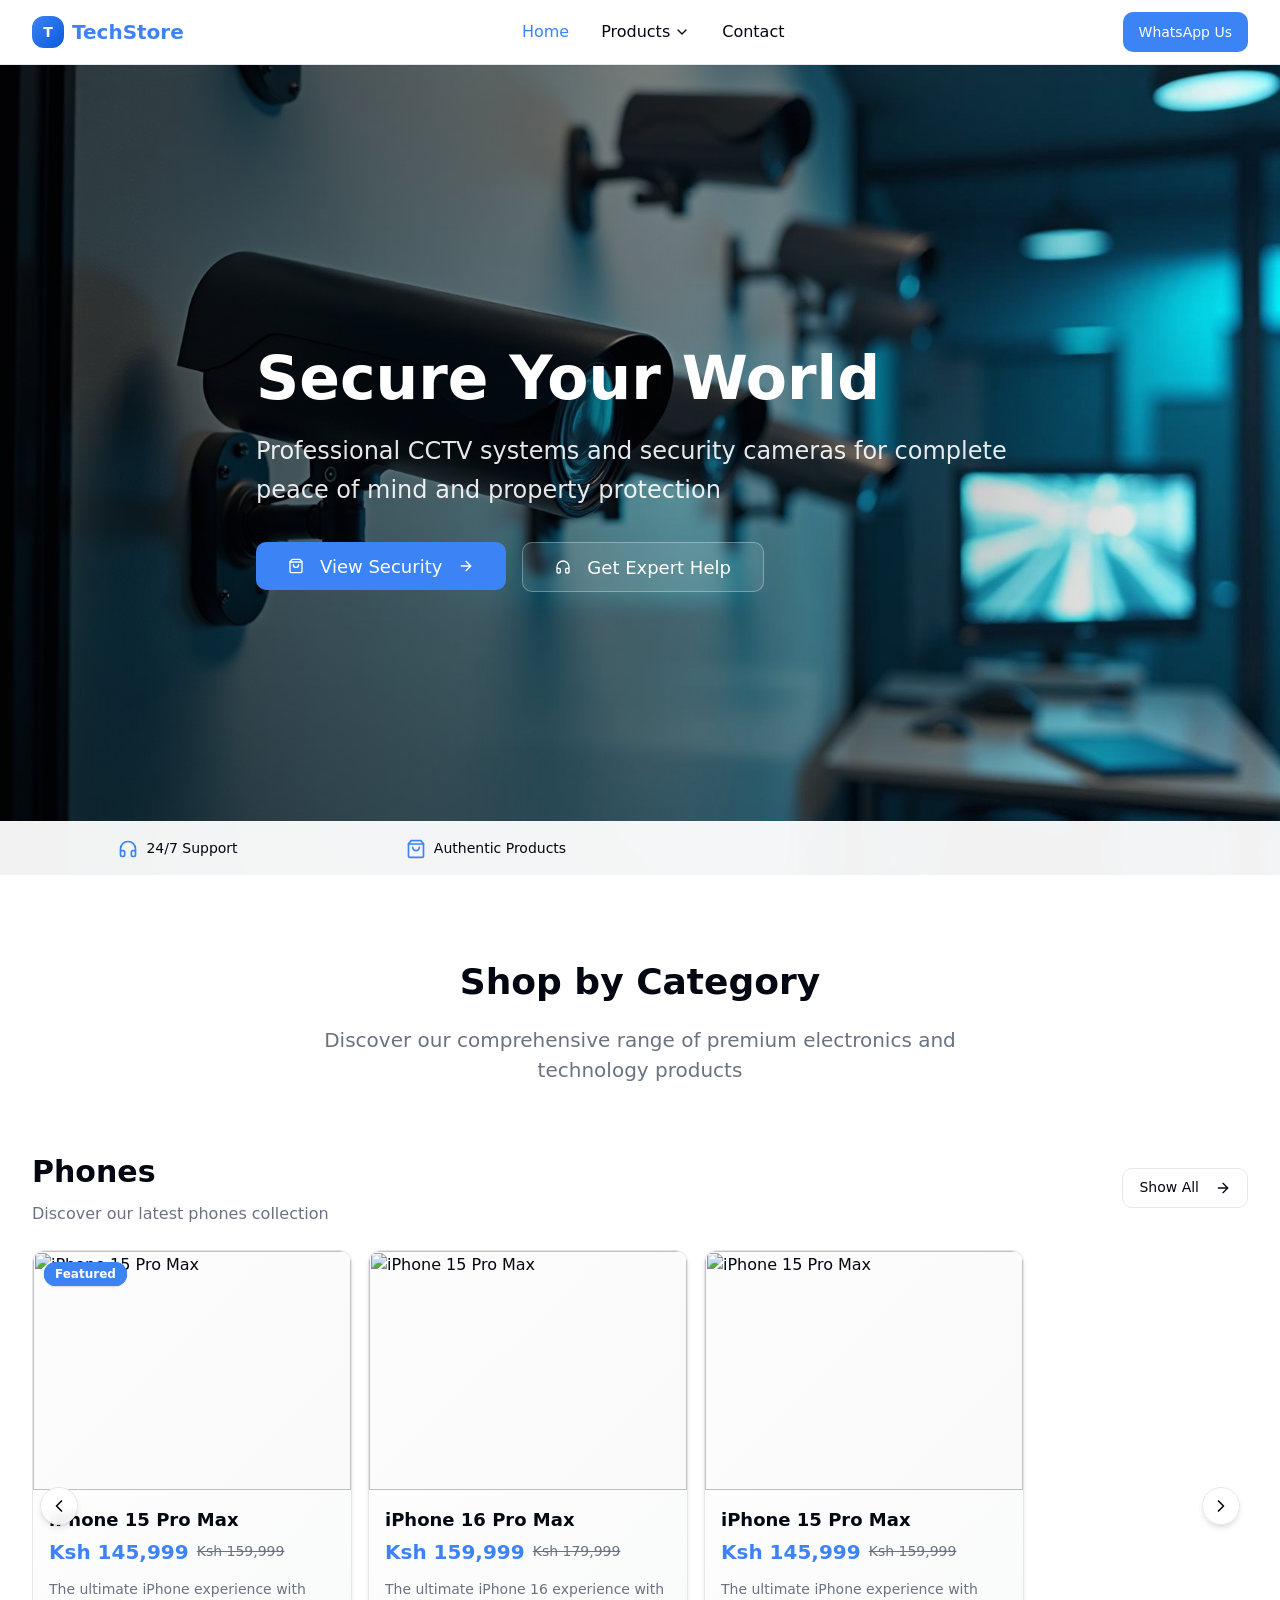
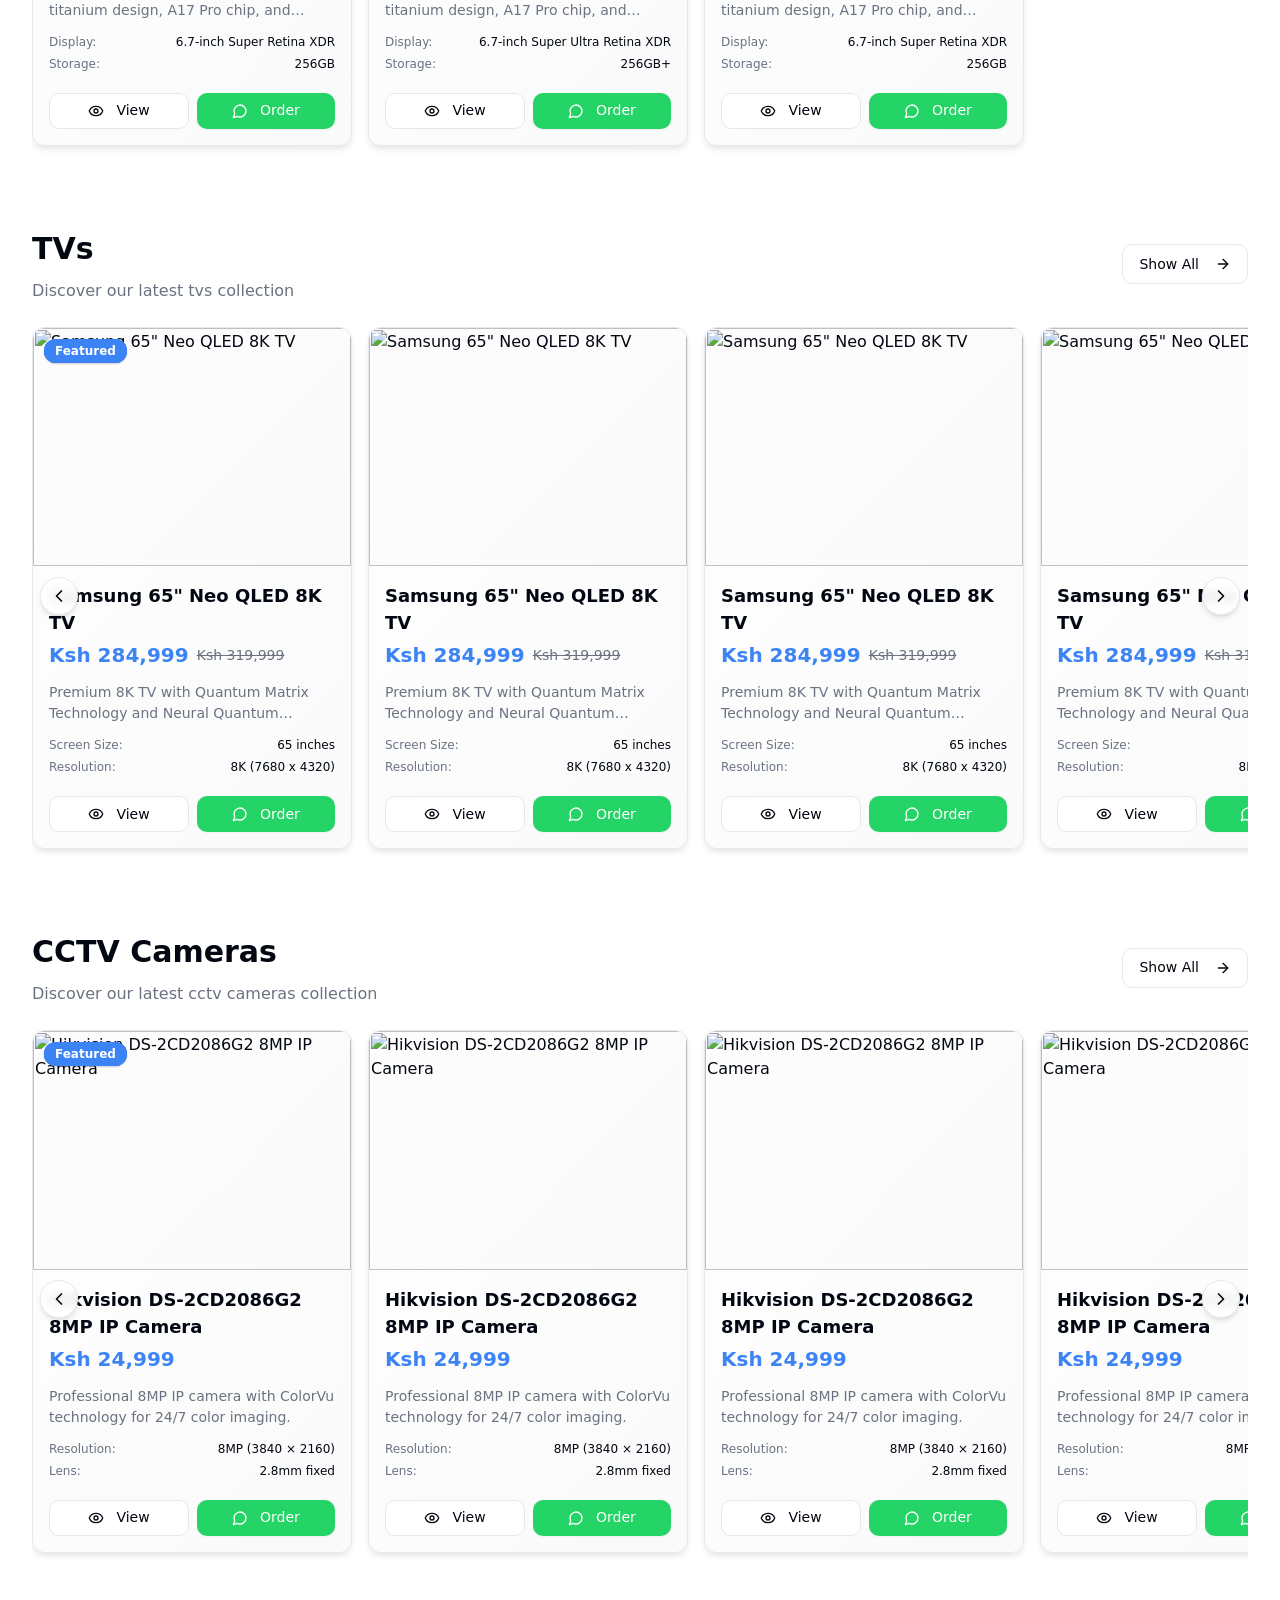
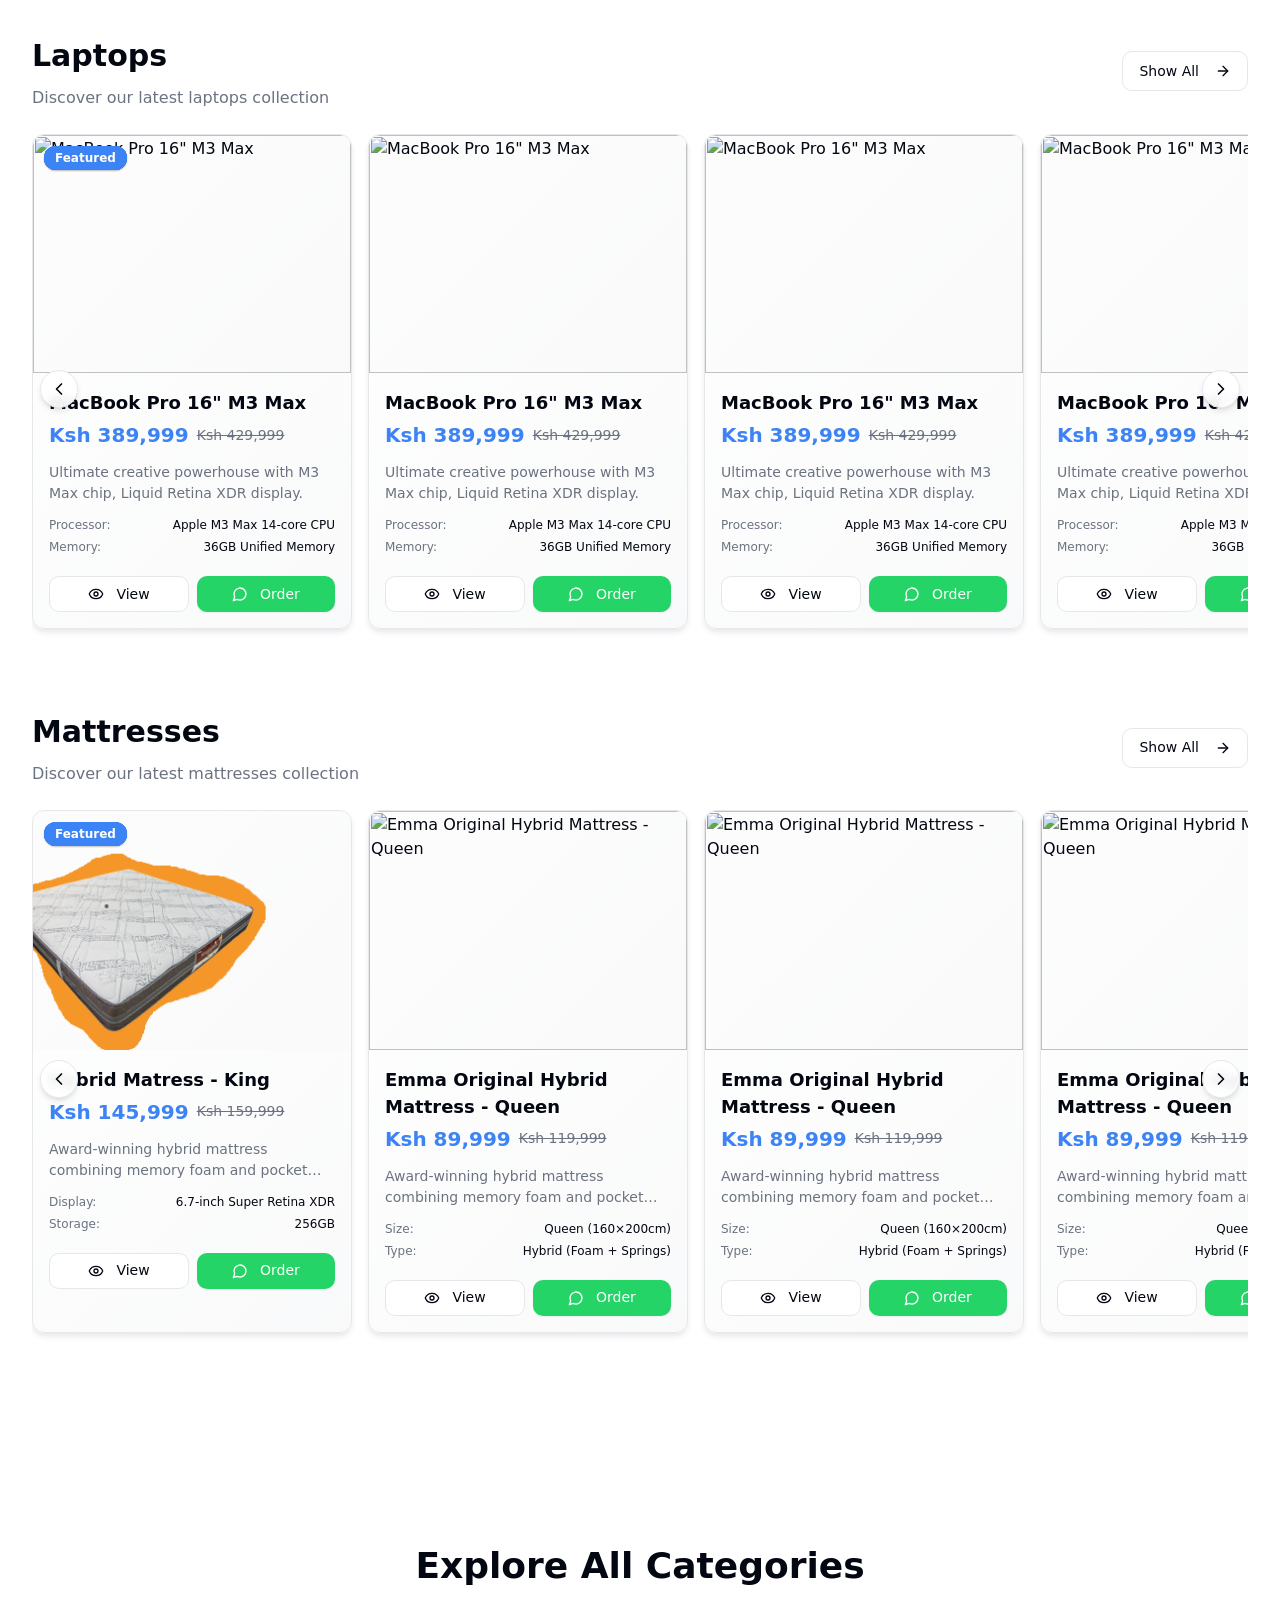
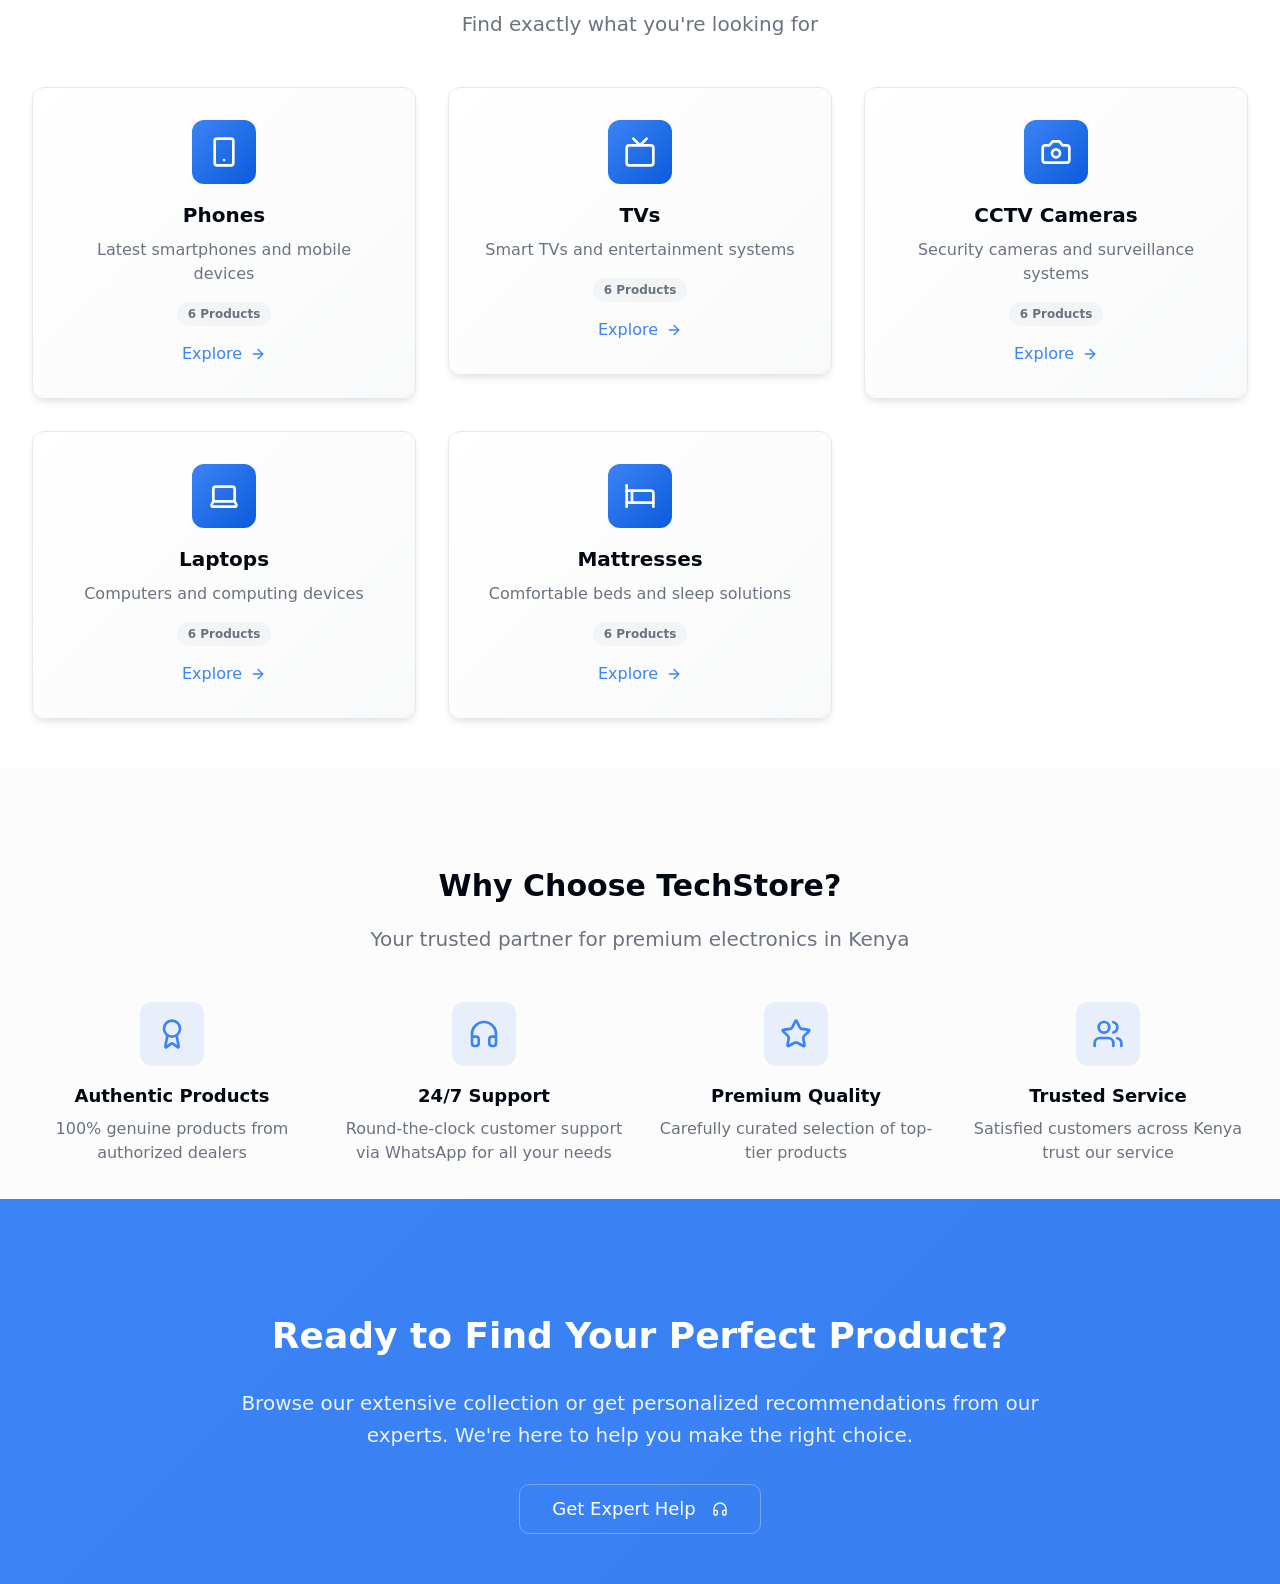
==== commit a3b0be22: "Added filter functionality" ====
--- a/index.html
+++ b/index.html
@@ -44,6 +44,7 @@
       content="https://lovable.dev/opengraph-image-p98pqg.png"
     />
     <script src="assets/index.js"></script>
+
     <link rel="stylesheet" crossorigin="" href="/assets/index.css" />
     <style>
       .mobile-nav {
@@ -598,6 +599,114 @@
             </div>
           </div>
         </section>
+        <div
+          id="modal-holder"
+          class="modal-overlay animate-fade-in"
+          role="dialog"
+          aria-modal="true"
+          aria-labelledby="modal-title"
+          aria-describedby="modal-description"
+          style="display: none"
+        >
+          <div id="modal" class="modal-content animate-slide-up relative">
+            <button
+              id="modal-close-btn"
+              class="absolute top-4 right-4 z-10 bg-white/90 backdrop-blur-sm rounded-full p-2 shadow-md hover:bg-white transition-all duration-200 focus:outline-none focus:ring-2 focus:ring-primary"
+              aria-label="Close product details"
+              type="button"
+            >
+              <svg
+                xmlns="http://www.w3.org/2000/svg"
+                width="24"
+                height="24"
+                viewBox="0 0 24 24"
+                fill="none"
+                stroke="currentColor"
+                stroke-width="2"
+                stroke-linecap="round"
+                stroke-linejoin="round"
+                class="lucide lucide-x h-5 w-5"
+              >
+                <path d="M18 6 6 18"></path>
+                <path d="m6 6 12 12"></path>
+              </svg>
+            </button>
+            <div class="grid md:grid-cols-2 gap-6">
+              <div class="relative">
+                <div
+                  class="aspect-square overflow-hidden rounded-xl bg-muted/30"
+                >
+                  <img
+                    id="modal-image"
+                    src=""
+                    alt=""
+                    class="h-full w-full object-cover"
+                    sizes="(max-width: 768px) 100vw, 50vw"
+                  />
+                </div>
+              </div>
+              <div class="p-6 space-y-6">
+                <div>
+                  <h1
+                    id="modal-name"
+                    class="text-2xl md:text-3xl font-bold text-foreground mb-2"
+                  ></h1>
+                  <div class="flex items-center gap-3 mb-4">
+                    <span class="text-3xl font-bold text-primary"
+                      >Ksh&nbsp;<span id="modal-price"></span
+                    ></span>
+                  </div>
+                  <div class="flex items-center gap-2 mb-4">
+                    <div class="h-2 w-2 bg-green-500 rounded-full"></div>
+                    <span class="text-sm text-green-600 font-medium"
+                      >In Stock</span
+                    >
+                  </div>
+                </div>
+                <div>
+                  <p
+                    id="modal-description"
+                    class="text-muted-foreground leading-relaxed"
+                  ></p>
+                </div>
+                <div>
+                  <h2 class="text-lg font-semibold mb-3">Specifications</h2>
+                  <div id="modal-specs" class="space-y-2"></div>
+                </div>
+
+                <div class="space-y-3 pt-4">
+                  <a
+                    href="https://wa.me/254796020142?text=Hello%2C%20I%27m%20interested%20in%20your%20products"
+                    target="_blank"
+                  >
+                    <button
+                      class="inline-flex items-center justify-center gap-2 whitespace-nowrap font-medium ring-offset-background focus-visible:outline-none focus-visible:ring-2 focus-visible:ring-ring focus-visible:ring-offset-2 disabled:pointer-events-none [&amp;_svg]:pointer-events-none [&amp;_svg]:size-4 [&amp;_svg]:shrink-0 bg-whatsapp text-whatsapp-foreground hover:bg-whatsapp-hover shadow-sm hover:shadow-md h-11 rounded-md px-8 w-full transition-all duration-200 disabled:opacity-50 disabled:cursor-not-allowed text-lg py-6"
+                      aria-label="Order Samsung Galaxy S24 Ultra via WhatsApp"
+                    >
+                      <svg
+                        xmlns="http://www.w3.org/2000/svg"
+                        width="24"
+                        height="24"
+                        viewBox="0 0 24 24"
+                        fill="none"
+                        stroke="currentColor"
+                        stroke-width="2"
+                        stroke-linecap="round"
+                        stroke-linejoin="round"
+                        class="lucide lucide-message-circle h-5 w-5 mr-2"
+                      >
+                        <path d="M7.9 20A9 9 0 1 0 4 16.1L2 22Z"></path></svg
+                      >Order via WhatsApp
+                    </button>
+                  </a>
+                  <p class="text-xs text-muted-foreground text-center">
+                    Click to start a WhatsApp conversation with our sales team
+                  </p>
+                </div>
+              </div>
+            </div>
+          </div>
+        </div>
         <section class="py-20 bg-background">
           <div class="max-w-7xl mx-auto px-4 sm:px-6 lg:px-8">
             <div class="text-center mb-16 scroll-reveal revealed">
@@ -712,7 +821,7 @@
                             src="https://images.unsplash.com/photo-1592899677977-9c10c23f31e3?w=400&amp;h=300&amp;fit=crop"
                             alt="iPhone 15 Pro Max"
                             loading="lazy"
-                            class="h-full w-full object-cover transition-transform duration-300 group-hover:scale-105"
+                            class="product-image h-full w-full object-cover transition-transform duration-300 group-hover:scale-105"
                             sizes="(max-width: 768px) 100vw, (max-width: 1200px) 50vw, 33vw"
                           />
                           <div
@@ -728,24 +837,28 @@
                         <div class="p-4 space-y-3">
                           <div class="space-y-1">
                             <h3
-                              class="text-lg font-semibold text-card-foreground line-clamp-2 group-hover:text-primary transition-colors"
+                              class="product-name text-lg font-semibold text-card-foreground line-clamp-2 group-hover:text-primary transition-colors"
                             >
                               iPhone 15 Pro Max
                             </h3>
                             <div class="flex items-center gap-2">
                               <span class="text-xl font-bold text-primary"
-                                >Ksh&nbsp;145,999</span
+                                >Ksh&nbsp;<span class="product-price"
+                                  >145,999</span
+                                ></span
                               ><span
                                 class="text-sm text-muted-foreground line-through"
                                 >Ksh&nbsp;159,999</span
                               >
                             </div>
                           </div>
-                          <p class="text-sm text-muted-foreground line-clamp-2">
+                          <p
+                            class="product-description text-sm text-muted-foreground line-clamp-2"
+                          >
                             The ultimate iPhone experience with titanium design,
                             A17 Pro chip, and advanced camera system.
                           </p>
-                          <div class="space-y-1">
+                          <div class="product-specs space-y-1">
                             <div class="flex justify-between text-xs">
                               <span class="text-muted-foreground">Display:</span
                               ><span class="text-card-foreground font-medium"
@@ -761,7 +874,7 @@
                           </div>
                           <div class="flex gap-2 pt-2">
                             <button
-                              class="inline-flex items-center justify-center gap-2 whitespace-nowrap text-sm font-medium ring-offset-background focus-visible:outline-none focus-visible:ring-2 focus-visible:ring-ring focus-visible:ring-offset-2 disabled:pointer-events-none disabled:opacity-50 [&amp;_svg]:pointer-events-none [&amp;_svg]:size-4 [&amp;_svg]:shrink-0 border border-input bg-background h-9 rounded-md px-3 flex-1 transition-all duration-200 hover:bg-primary hover:text-primary-foreground"
+                              class="view-modal inline-flex items-center justify-center gap-2 whitespace-nowrap text-sm font-medium ring-offset-background focus-visible:outline-none focus-visible:ring-2 focus-visible:ring-ring focus-visible:ring-offset-2 disabled:pointer-events-none disabled:opacity-50 [&amp;_svg]:pointer-events-none [&amp;_svg]:size-4 [&amp;_svg]:shrink-0 border border-input bg-background h-9 rounded-md px-3 flex-1 transition-all duration-200 hover:bg-primary hover:text-primary-foreground"
                               aria-label="View details for iPhone 15 Pro Max"
                             >
                               <svg
@@ -820,7 +933,7 @@
                             src="https://images.unsplash.com/photo-1592899677977-9c10c23f31e3?w=400&amp;h=300&amp;fit=crop"
                             alt="iPhone 15 Pro Max"
                             loading="lazy"
-                            class="h-full w-full object-cover transition-transform duration-300 group-hover:scale-105"
+                            class="product-image h-full w-full object-cover transition-transform duration-300 group-hover:scale-105"
                             sizes="(max-width: 768px) 100vw, (max-width: 1200px) 50vw, 33vw"
                           />
                           <div
@@ -836,40 +949,44 @@
                         <div class="p-4 space-y-3">
                           <div class="space-y-1">
                             <h3
-                              class="text-lg font-semibold text-card-foreground line-clamp-2 group-hover:text-primary transition-colors"
-                            >
-                              iPhone 15 Pro Max
+                              class="product-name text-lg font-semibold text-card-foreground line-clamp-2 group-hover:text-primary transition-colors"
+                            >
+                              iPhone 16 Pro Max
                             </h3>
                             <div class="flex items-center gap-2">
                               <span class="text-xl font-bold text-primary"
-                                >Ksh&nbsp;145,999</span
+                                >Ksh&nbsp;<span class="product-price"
+                                  >159,999</span
+                                ></span
                               ><span
                                 class="text-sm text-muted-foreground line-through"
-                                >Ksh&nbsp;159,999</span
-                              >
-                            </div>
-                          </div>
-                          <p class="text-sm text-muted-foreground line-clamp-2">
-                            The ultimate iPhone experience with titanium design,
-                            A17 Pro chip, and advanced camera system.
+                                >Ksh&nbsp;179,999</span
+                              >
+                            </div>
+                          </div>
+                          <p
+                            class="product-description text-sm text-muted-foreground line-clamp-2"
+                          >
+                            The ultimate iPhone 16 experience with titanium
+                            design, A17 Pro chip, and advanced camera system.
                           </p>
-                          <div class="space-y-1">
+                          <div class="product-specs space-y-1">
                             <div class="flex justify-between text-xs">
                               <span class="text-muted-foreground">Display:</span
                               ><span class="text-card-foreground font-medium"
-                                >6.7-inch Super Retina XDR</span
+                                >6.7-inch Super Ultra Retina XDR</span
                               >
                             </div>
                             <div class="flex justify-between text-xs">
                               <span class="text-muted-foreground">Storage:</span
                               ><span class="text-card-foreground font-medium"
-                                >256GB</span
+                                >256GB+</span
                               >
                             </div>
                           </div>
                           <div class="flex gap-2 pt-2">
                             <button
-                              class="inline-flex items-center justify-center gap-2 whitespace-nowrap text-sm font-medium ring-offset-background focus-visible:outline-none focus-visible:ring-2 focus-visible:ring-ring focus-visible:ring-offset-2 disabled:pointer-events-none disabled:opacity-50 [&amp;_svg]:pointer-events-none [&amp;_svg]:size-4 [&amp;_svg]:shrink-0 border border-input bg-background h-9 rounded-md px-3 flex-1 transition-all duration-200 hover:bg-primary hover:text-primary-foreground"
+                              class="view-modal inline-flex items-center justify-center gap-2 whitespace-nowrap text-sm font-medium ring-offset-background focus-visible:outline-none focus-visible:ring-2 focus-visible:ring-ring focus-visible:ring-offset-2 disabled:pointer-events-none disabled:opacity-50 [&amp;_svg]:pointer-events-none [&amp;_svg]:size-4 [&amp;_svg]:shrink-0 border border-input bg-background h-9 rounded-md px-3 flex-1 transition-all duration-200 hover:bg-primary hover:text-primary-foreground"
                               aria-label="View details for iPhone 15 Pro Max"
                             >
                               <svg
@@ -928,7 +1045,7 @@
                             src="https://images.unsplash.com/photo-1592899677977-9c10c23f31e3?w=400&amp;h=300&amp;fit=crop"
                             alt="iPhone 15 Pro Max"
                             loading="lazy"
-                            class="h-full w-full object-cover transition-transform duration-300 group-hover:scale-105"
+                            class="product-image h-full w-full object-cover transition-transform duration-300 group-hover:scale-105"
                             sizes="(max-width: 768px) 100vw, (max-width: 1200px) 50vw, 33vw"
                           />
                           <div
@@ -944,24 +1061,28 @@
                         <div class="p-4 space-y-3">
                           <div class="space-y-1">
                             <h3
-                              class="text-lg font-semibold text-card-foreground line-clamp-2 group-hover:text-primary transition-colors"
+                              class="product-name text-lg font-semibold text-card-foreground line-clamp-2 group-hover:text-primary transition-colors"
                             >
                               iPhone 15 Pro Max
                             </h3>
                             <div class="flex items-center gap-2">
                               <span class="text-xl font-bold text-primary"
-                                >Ksh&nbsp;145,999</span
+                                >Ksh&nbsp;<span class="product-price"
+                                  >145,999</span
+                                ></span
                               ><span
                                 class="text-sm text-muted-foreground line-through"
                                 >Ksh&nbsp;159,999</span
                               >
                             </div>
                           </div>
-                          <p class="text-sm text-muted-foreground line-clamp-2">
+                          <p
+                            class="product-description text-sm text-muted-foreground line-clamp-2"
+                          >
                             The ultimate iPhone experience with titanium design,
                             A17 Pro chip, and advanced camera system.
                           </p>
-                          <div class="space-y-1">
+                          <div class="product-specs space-y-1">
                             <div class="flex justify-between text-xs">
                               <span class="text-muted-foreground">Display:</span
                               ><span class="text-card-foreground font-medium"
@@ -977,7 +1098,7 @@
                           </div>
                           <div class="flex gap-2 pt-2">
                             <button
-                              class="inline-flex items-center justify-center gap-2 whitespace-nowrap text-sm font-medium ring-offset-background focus-visible:outline-none focus-visible:ring-2 focus-visible:ring-ring focus-visible:ring-offset-2 disabled:pointer-events-none disabled:opacity-50 [&amp;_svg]:pointer-events-none [&amp;_svg]:size-4 [&amp;_svg]:shrink-0 border border-input bg-background h-9 rounded-md px-3 flex-1 transition-all duration-200 hover:bg-primary hover:text-primary-foreground"
+                              class="view-modal inline-flex items-center justify-center gap-2 whitespace-nowrap text-sm font-medium ring-offset-background focus-visible:outline-none focus-visible:ring-2 focus-visible:ring-ring focus-visible:ring-offset-2 disabled:pointer-events-none disabled:opacity-50 [&amp;_svg]:pointer-events-none [&amp;_svg]:size-4 [&amp;_svg]:shrink-0 border border-input bg-background h-9 rounded-md px-3 flex-1 transition-all duration-200 hover:bg-primary hover:text-primary-foreground"
                               aria-label="View details for iPhone 15 Pro Max"
                             >
                               <svg
@@ -2923,16 +3044,16 @@
                         class="product-card group cursor-pointer transition-all duration-300 focus-within:ring-2 focus-within:ring-primary/50 h-full"
                         tabindex="0"
                         role="button"
-                        aria-label="View details for Emma Original Hybrid Mattress - Queen"
+                        aria-label="View details for iPhone 15 Pro Max"
                       >
                         <div
                           class="aspect-product overflow-hidden rounded-t-xl bg-muted/30"
                         >
                           <img
-                            src="https://images.unsplash.com/photo-1586023492125-27b2c045efd7?w=400&amp;h=300&amp;fit=crop"
-                            alt="Emma Original Hybrid Mattress - Queen"
+                            src="assets/matress-0.png"
+                            alt="iPhone 15 Pro Max"
                             loading="lazy"
-                            class="h-full w-full object-cover transition-transform duration-300 group-hover:scale-105"
+                            class="product-image h-full w-full object-cover transition-transform duration-300 group-hover:scale-105"
                             sizes="(max-width: 768px) 100vw, (max-width: 1200px) 50vw, 33vw"
                           />
                           <div
@@ -2948,41 +3069,45 @@
                         <div class="p-4 space-y-3">
                           <div class="space-y-1">
                             <h3
-                              class="text-lg font-semibold text-card-foreground line-clamp-2 group-hover:text-primary transition-colors"
-                            >
-                              Emma Original Hybrid Mattress - Queen
+                              class="product-name text-lg font-semibold text-card-foreground line-clamp-2 group-hover:text-primary transition-colors"
+                            >
+                              Hybrid Matress - King
                             </h3>
                             <div class="flex items-center gap-2">
                               <span class="text-xl font-bold text-primary"
-                                >Ksh&nbsp;89,999</span
+                                >Ksh&nbsp;<span class="product-price"
+                                  >145,999</span
+                                ></span
                               ><span
                                 class="text-sm text-muted-foreground line-through"
-                                >Ksh&nbsp;119,999</span
-                              >
-                            </div>
-                          </div>
-                          <p class="text-sm text-muted-foreground line-clamp-2">
+                                >Ksh&nbsp;159,999</span
+                              >
+                            </div>
+                          </div>
+                          <p
+                            class="product-description text-sm text-muted-foreground line-clamp-2"
+                          >
                             Award-winning hybrid mattress combining memory foam
                             and pocket springs.
                           </p>
-                          <div class="space-y-1">
-                            <div class="flex justify-between text-xs">
-                              <span class="text-muted-foreground">Size:</span
-                              ><span class="text-card-foreground font-medium"
-                                >Queen (160×200cm)</span
-                              >
-                            </div>
-                            <div class="flex justify-between text-xs">
-                              <span class="text-muted-foreground">Type:</span
-                              ><span class="text-card-foreground font-medium"
-                                >Hybrid (Foam + Springs)</span
+                          <div class="product-specs space-y-1">
+                            <div class="flex justify-between text-xs">
+                              <span class="text-muted-foreground">Display:</span
+                              ><span class="text-card-foreground font-medium"
+                                >6.7-inch Super Retina XDR</span
+                              >
+                            </div>
+                            <div class="flex justify-between text-xs">
+                              <span class="text-muted-foreground">Storage:</span
+                              ><span class="text-card-foreground font-medium"
+                                >256GB</span
                               >
                             </div>
                           </div>
                           <div class="flex gap-2 pt-2">
                             <button
-                              class="inline-flex items-center justify-center gap-2 whitespace-nowrap text-sm font-medium ring-offset-background focus-visible:outline-none focus-visible:ring-2 focus-visible:ring-ring focus-visible:ring-offset-2 disabled:pointer-events-none disabled:opacity-50 [&amp;_svg]:pointer-events-none [&amp;_svg]:size-4 [&amp;_svg]:shrink-0 border border-input bg-background h-9 rounded-md px-3 flex-1 transition-all duration-200 hover:bg-primary hover:text-primary-foreground"
-                              aria-label="View details for Emma Original Hybrid Mattress - Queen"
+                              class="view-modal inline-flex items-center justify-center gap-2 whitespace-nowrap text-sm font-medium ring-offset-background focus-visible:outline-none focus-visible:ring-2 focus-visible:ring-ring focus-visible:ring-offset-2 disabled:pointer-events-none disabled:opacity-50 [&amp;_svg]:pointer-events-none [&amp;_svg]:size-4 [&amp;_svg]:shrink-0 border border-input bg-background h-9 rounded-md px-3 flex-1 transition-all duration-200 hover:bg-primary hover:text-primary-foreground"
+                              aria-label="View details for iPhone 15 Pro Max"
                             >
                               <svg
                                 xmlns="http://www.w3.org/2000/svg"
@@ -3003,7 +3128,7 @@
                               >View</button
                             ><button
                               class="inline-flex items-center justify-center gap-2 whitespace-nowrap text-sm font-medium ring-offset-background focus-visible:outline-none focus-visible:ring-2 focus-visible:ring-ring focus-visible:ring-offset-2 disabled:pointer-events-none [&amp;_svg]:pointer-events-none [&amp;_svg]:size-4 [&amp;_svg]:shrink-0 bg-whatsapp text-whatsapp-foreground hover:bg-whatsapp-hover shadow-sm hover:shadow-md h-9 rounded-md px-3 flex-1 transition-all duration-200 disabled:opacity-50 disabled:cursor-not-allowed"
-                              aria-label="Order Emma Original Hybrid Mattress - Queen via WhatsApp"
+                              aria-label="Order iPhone 15 Pro Max via WhatsApp"
                             >
                               <svg
                                 xmlns="http://www.w3.org/2000/svg"
--- a/assets/index.css
+++ b/assets/index.css
@@ -4009,3 +4009,6 @@
 [data-side="right"] .\[\[data-side\=right\]_\&\]\:cursor-e-resize {
   cursor: e-resize;
 }
+.mobile-nav {
+  display: none;
+}
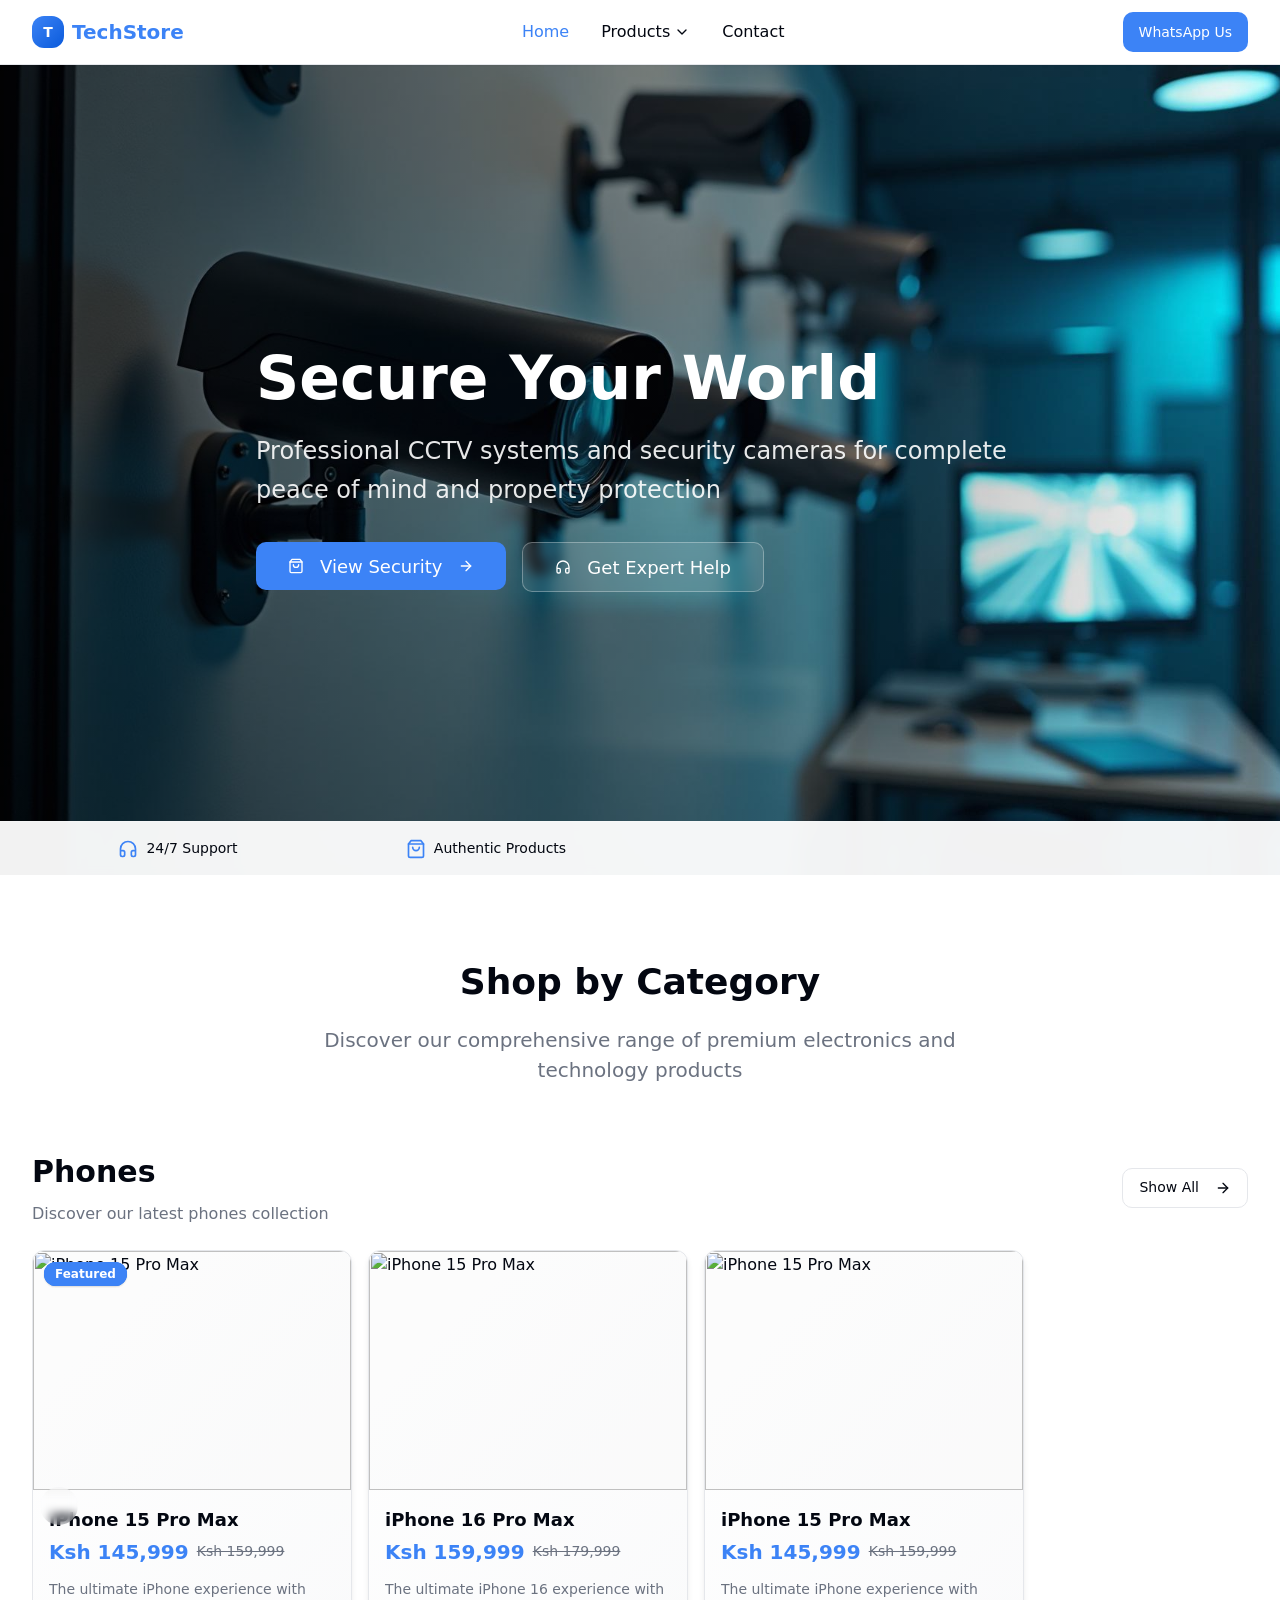
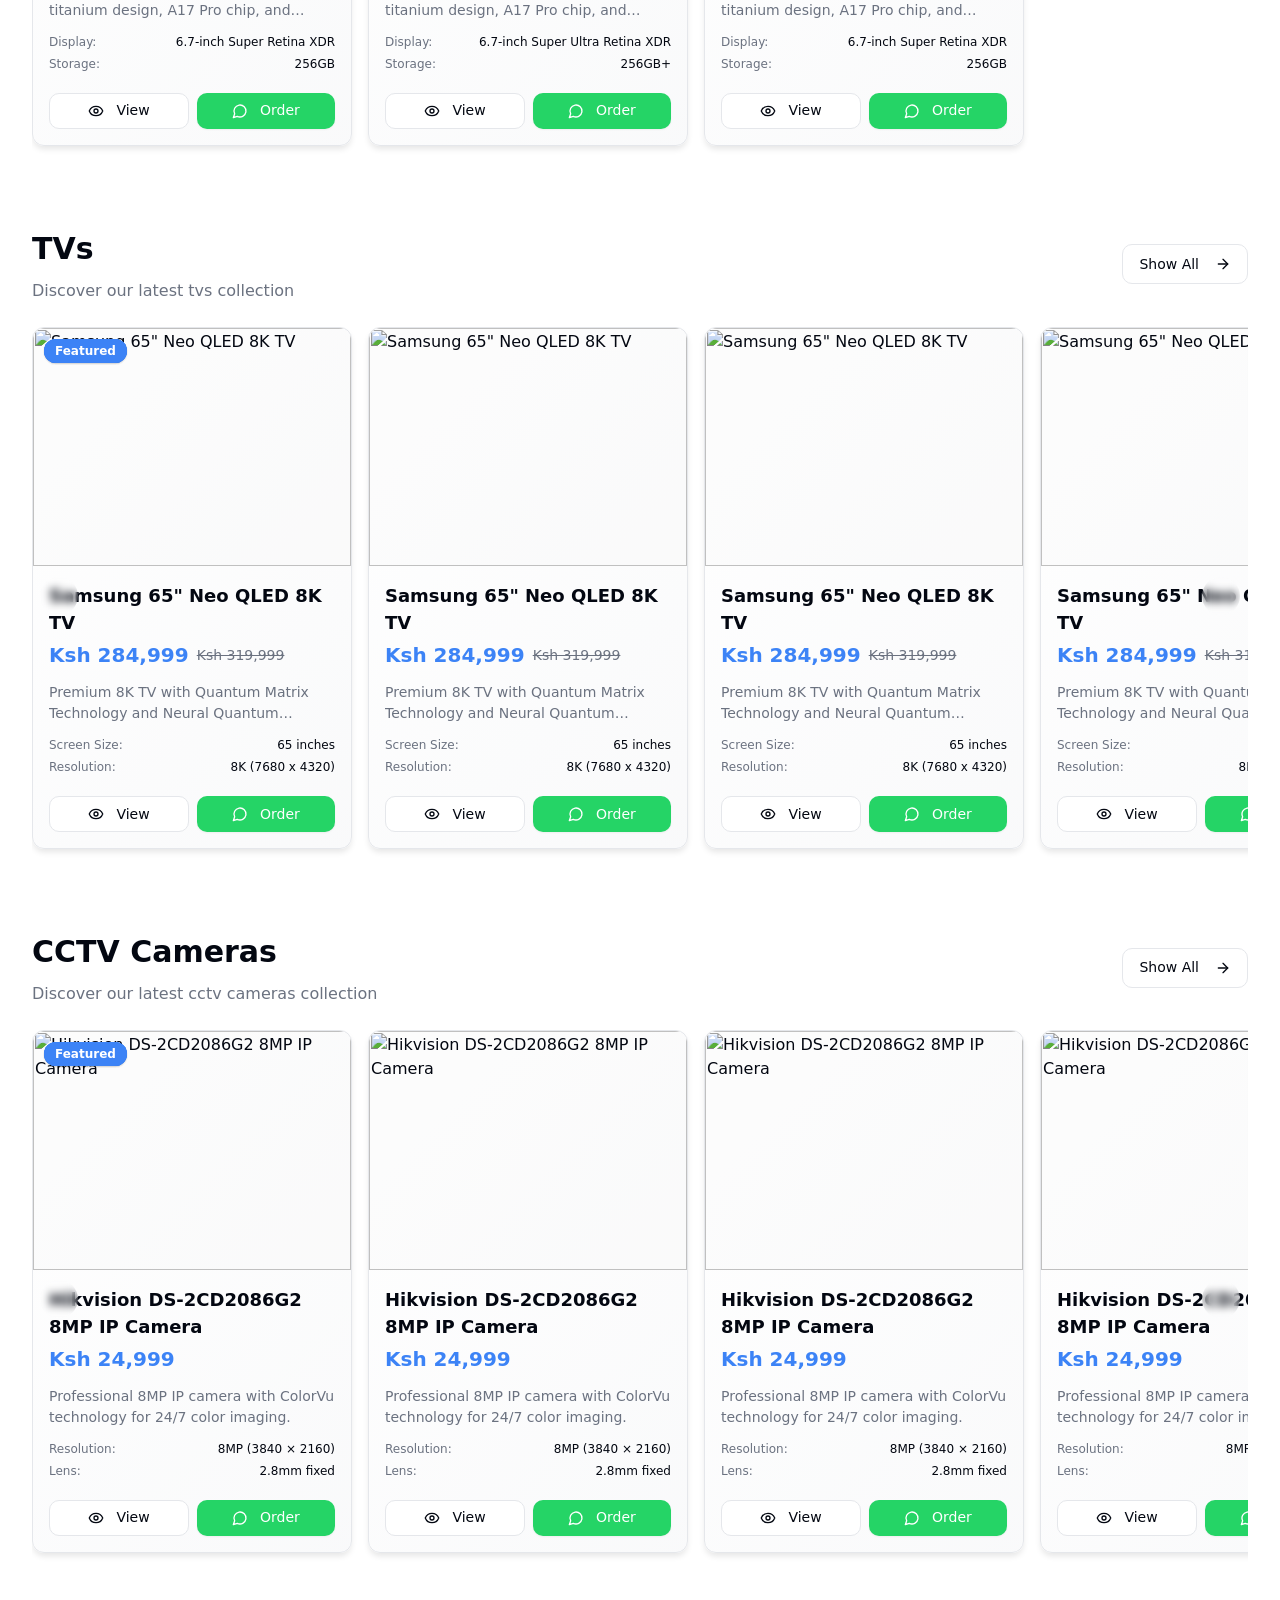
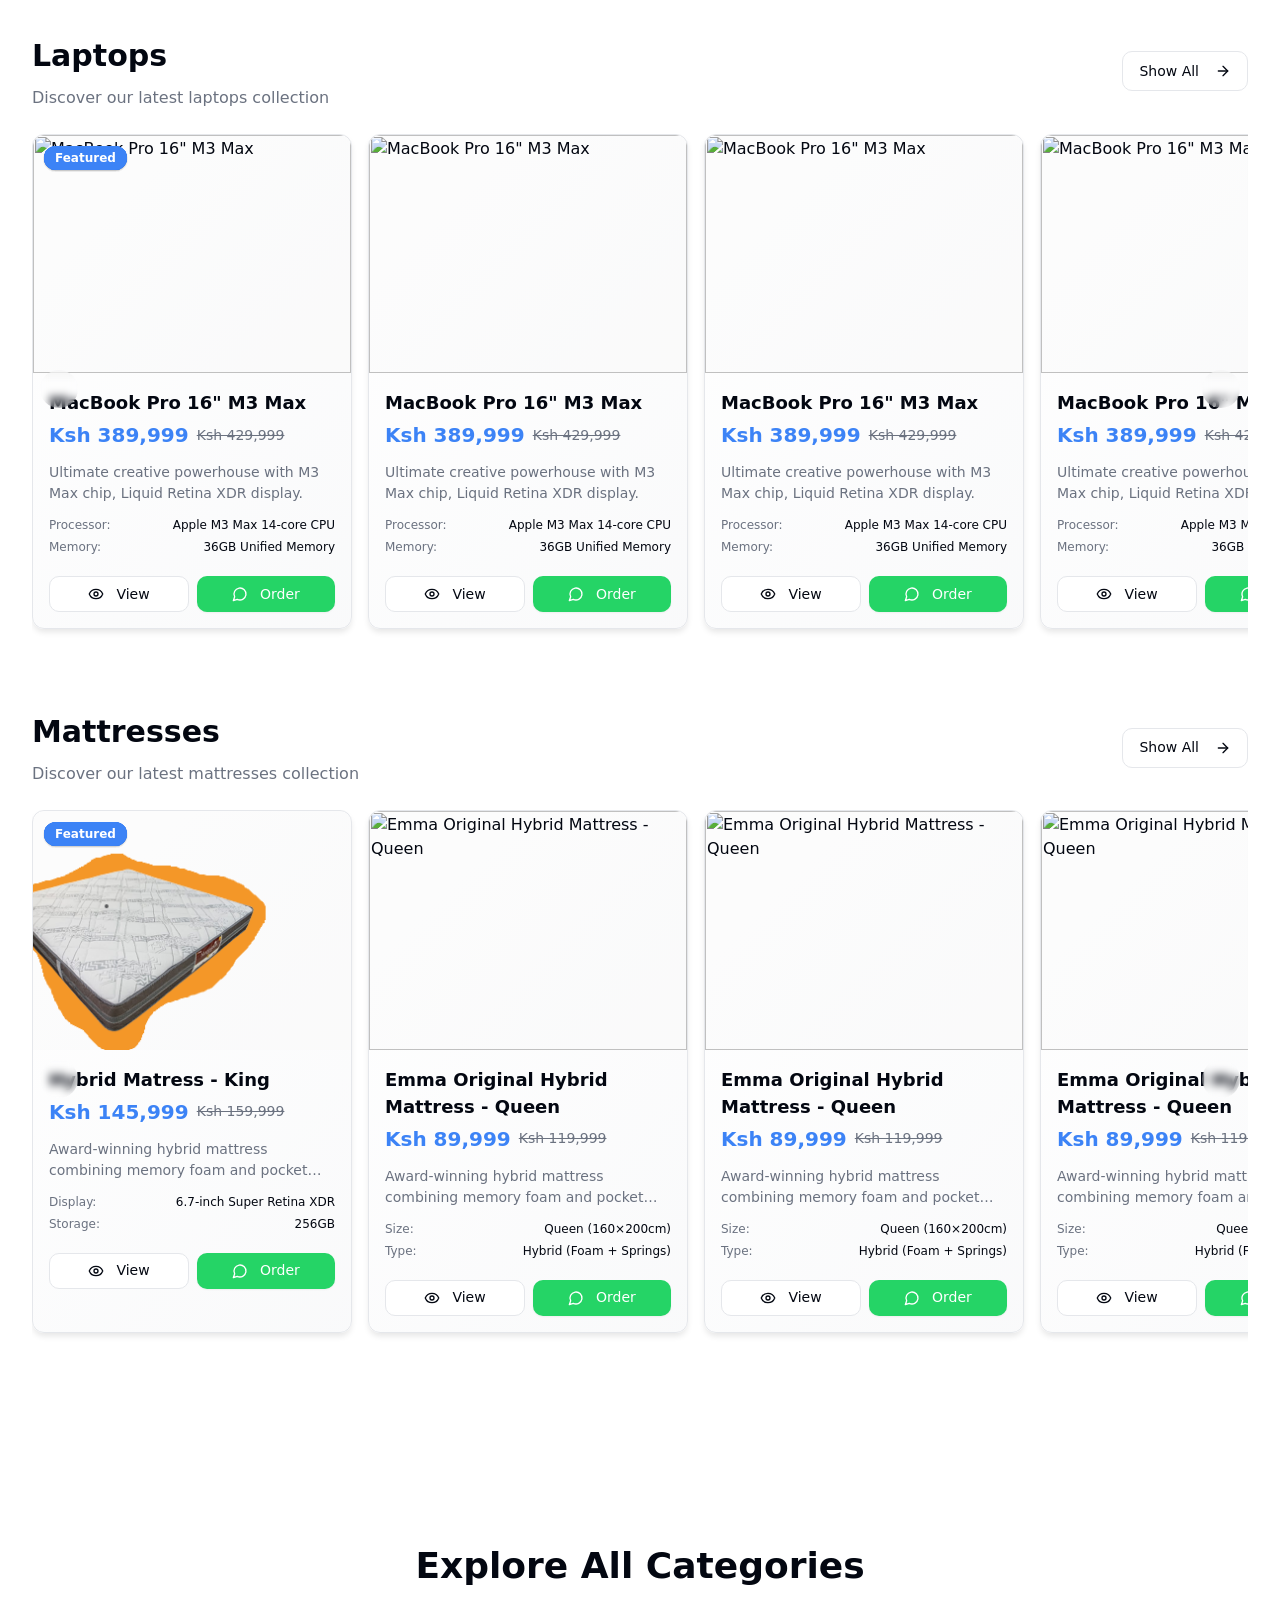
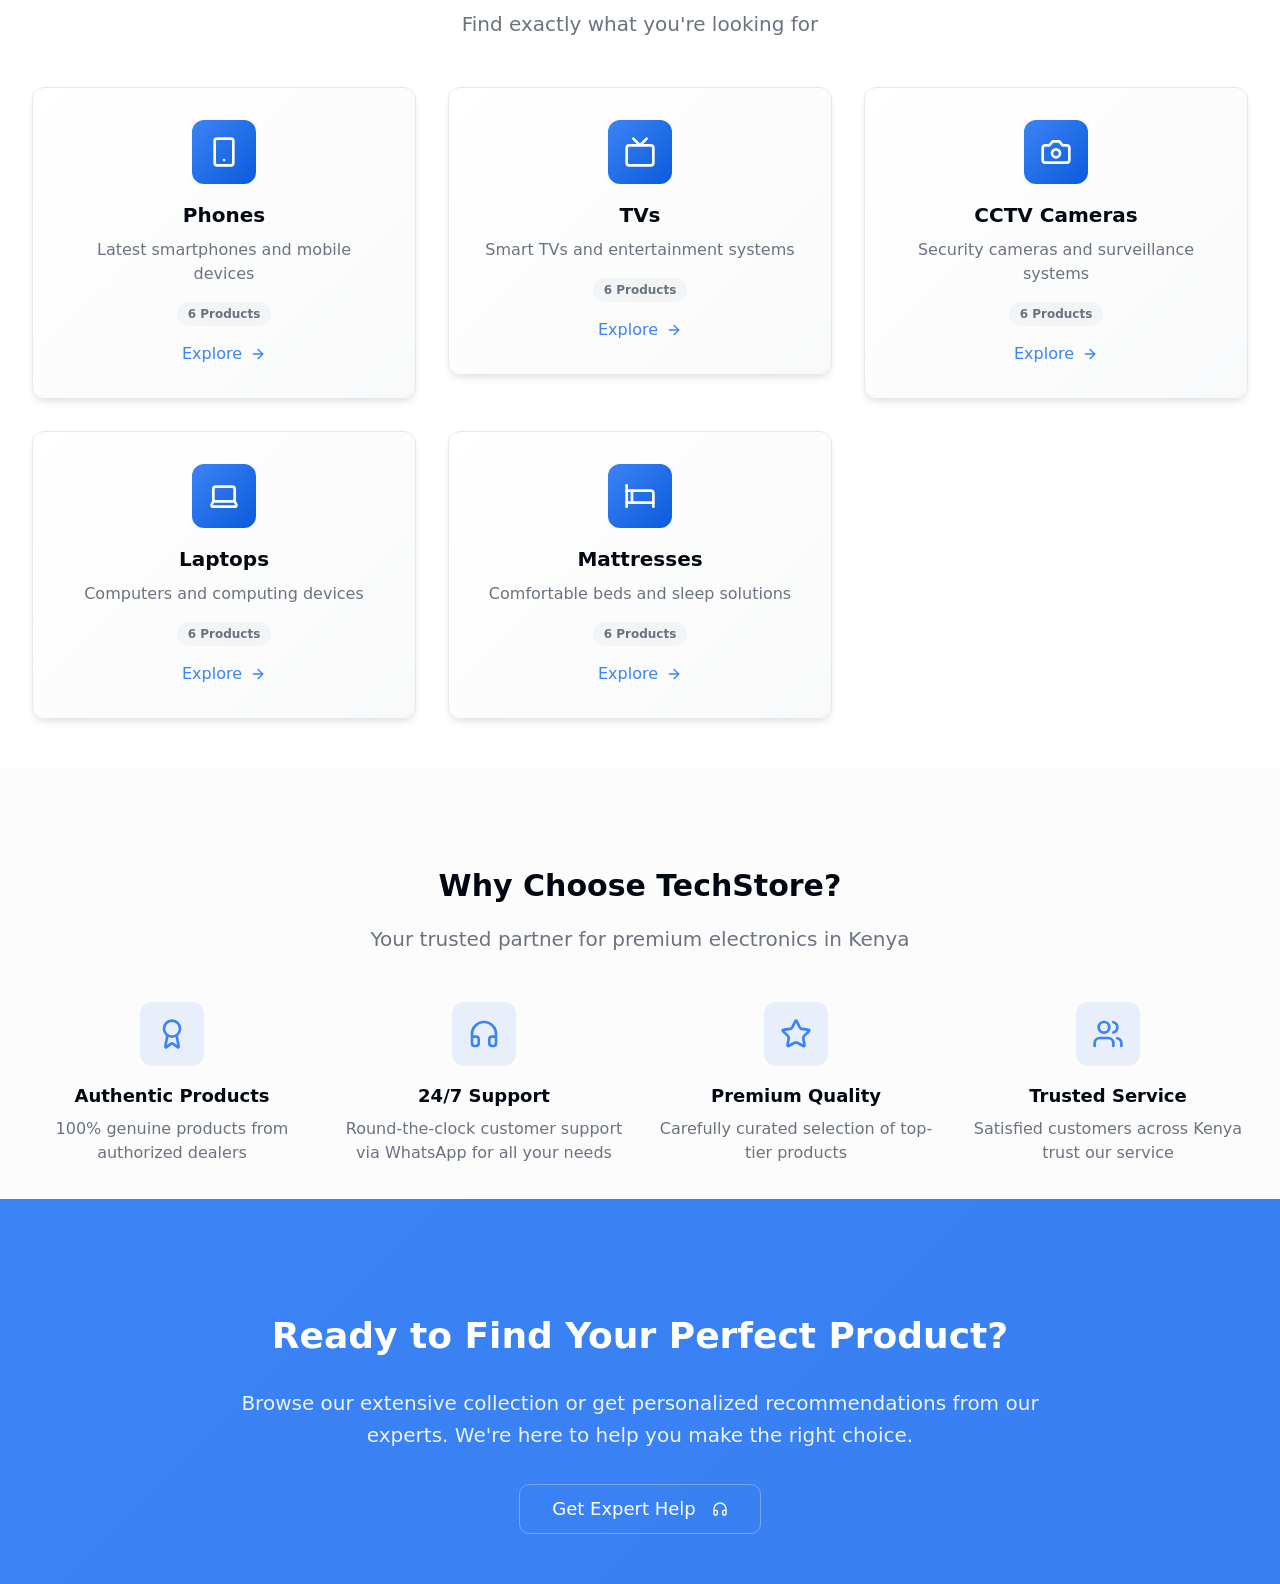
==== commit 16f891a5: "Added functionality for serach bar and order button on product cards" ====
--- a/index.html
+++ b/index.html
@@ -334,7 +334,7 @@
                 Categories
               </div>
               <a
-                class="flex items-center px-4 py-3 ml-4 text-foreground hover:text-primary hover:bg-muted/50 rounded-lg transition-colors duration-200 text-primary bg-muted/50"
+                class="flex items-center px-4 py-3 ml-4 text-foreground hover:text-primary hover:bg-muted/50 rounded-lg transition-colors duration-200 bg-muted/50"
                 href="phones.html"
                 ><svg
                   xmlns="http://www.w3.org/2000/svg"
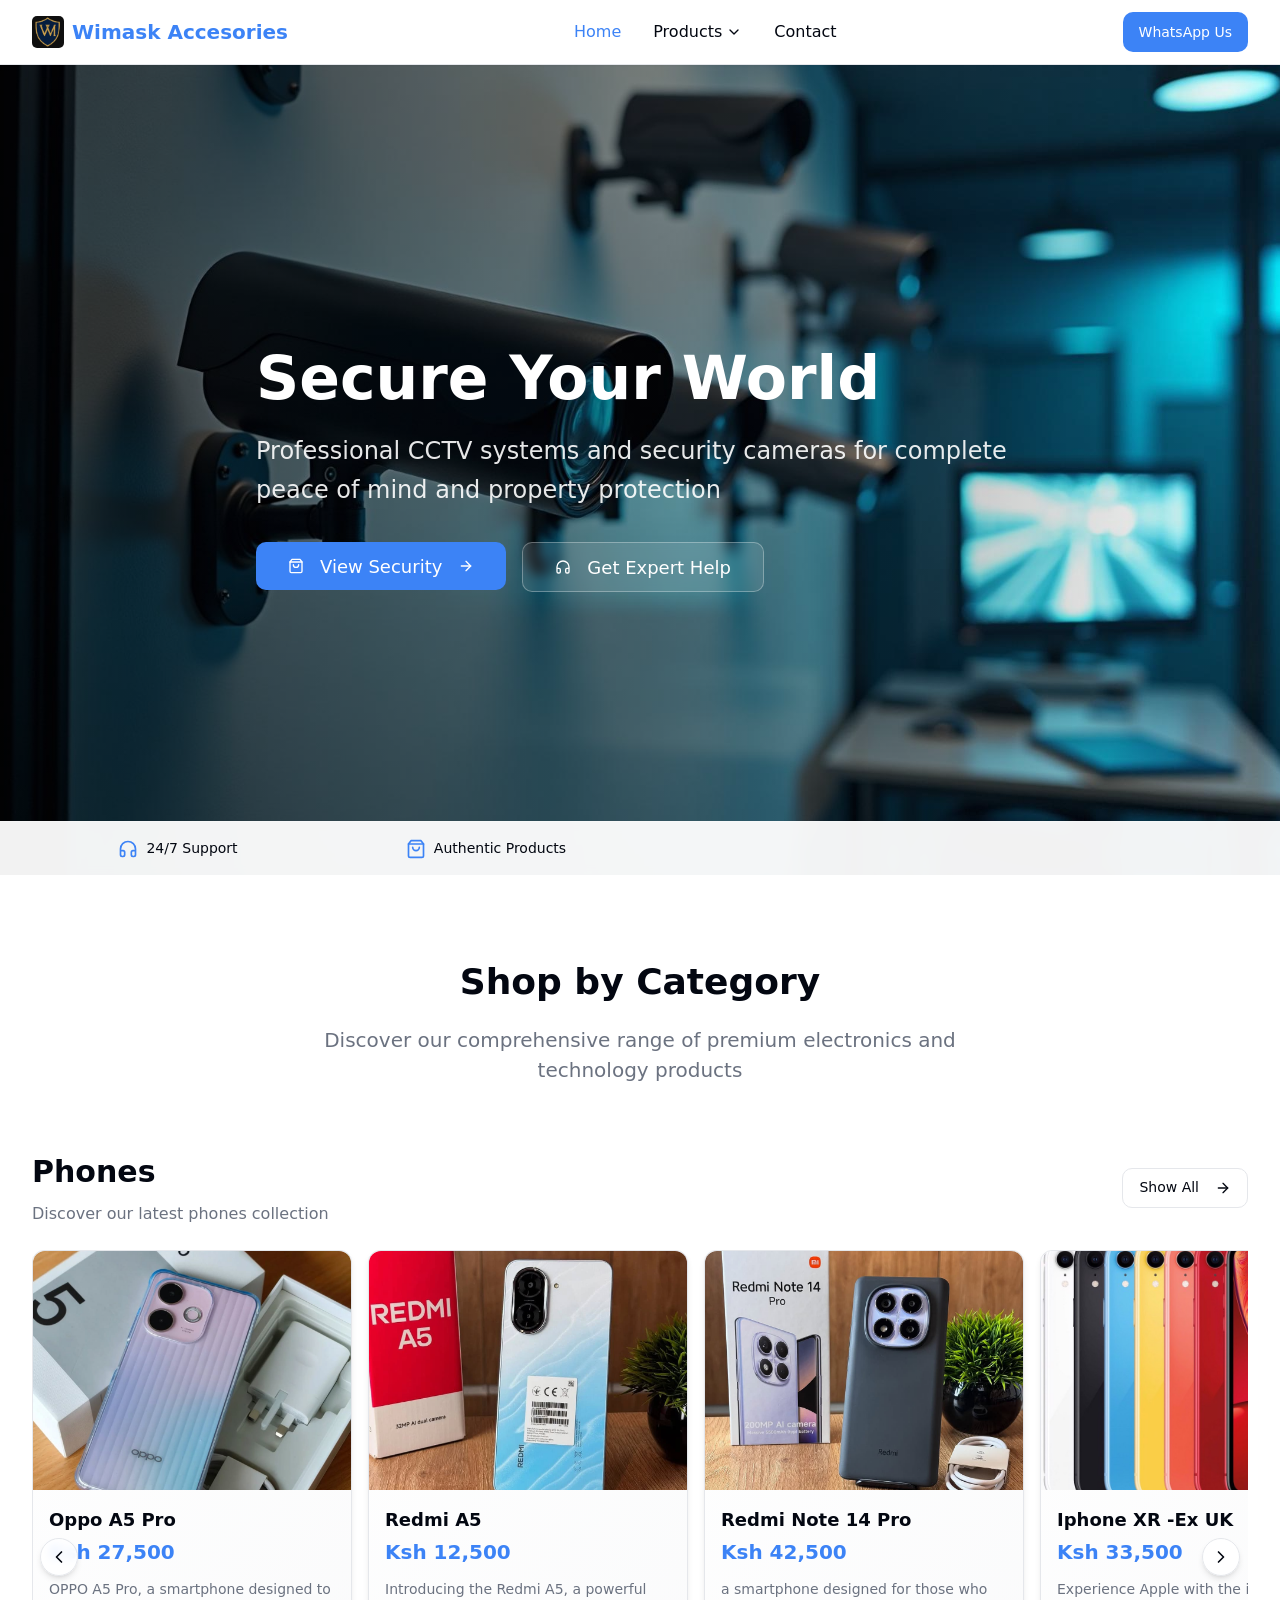
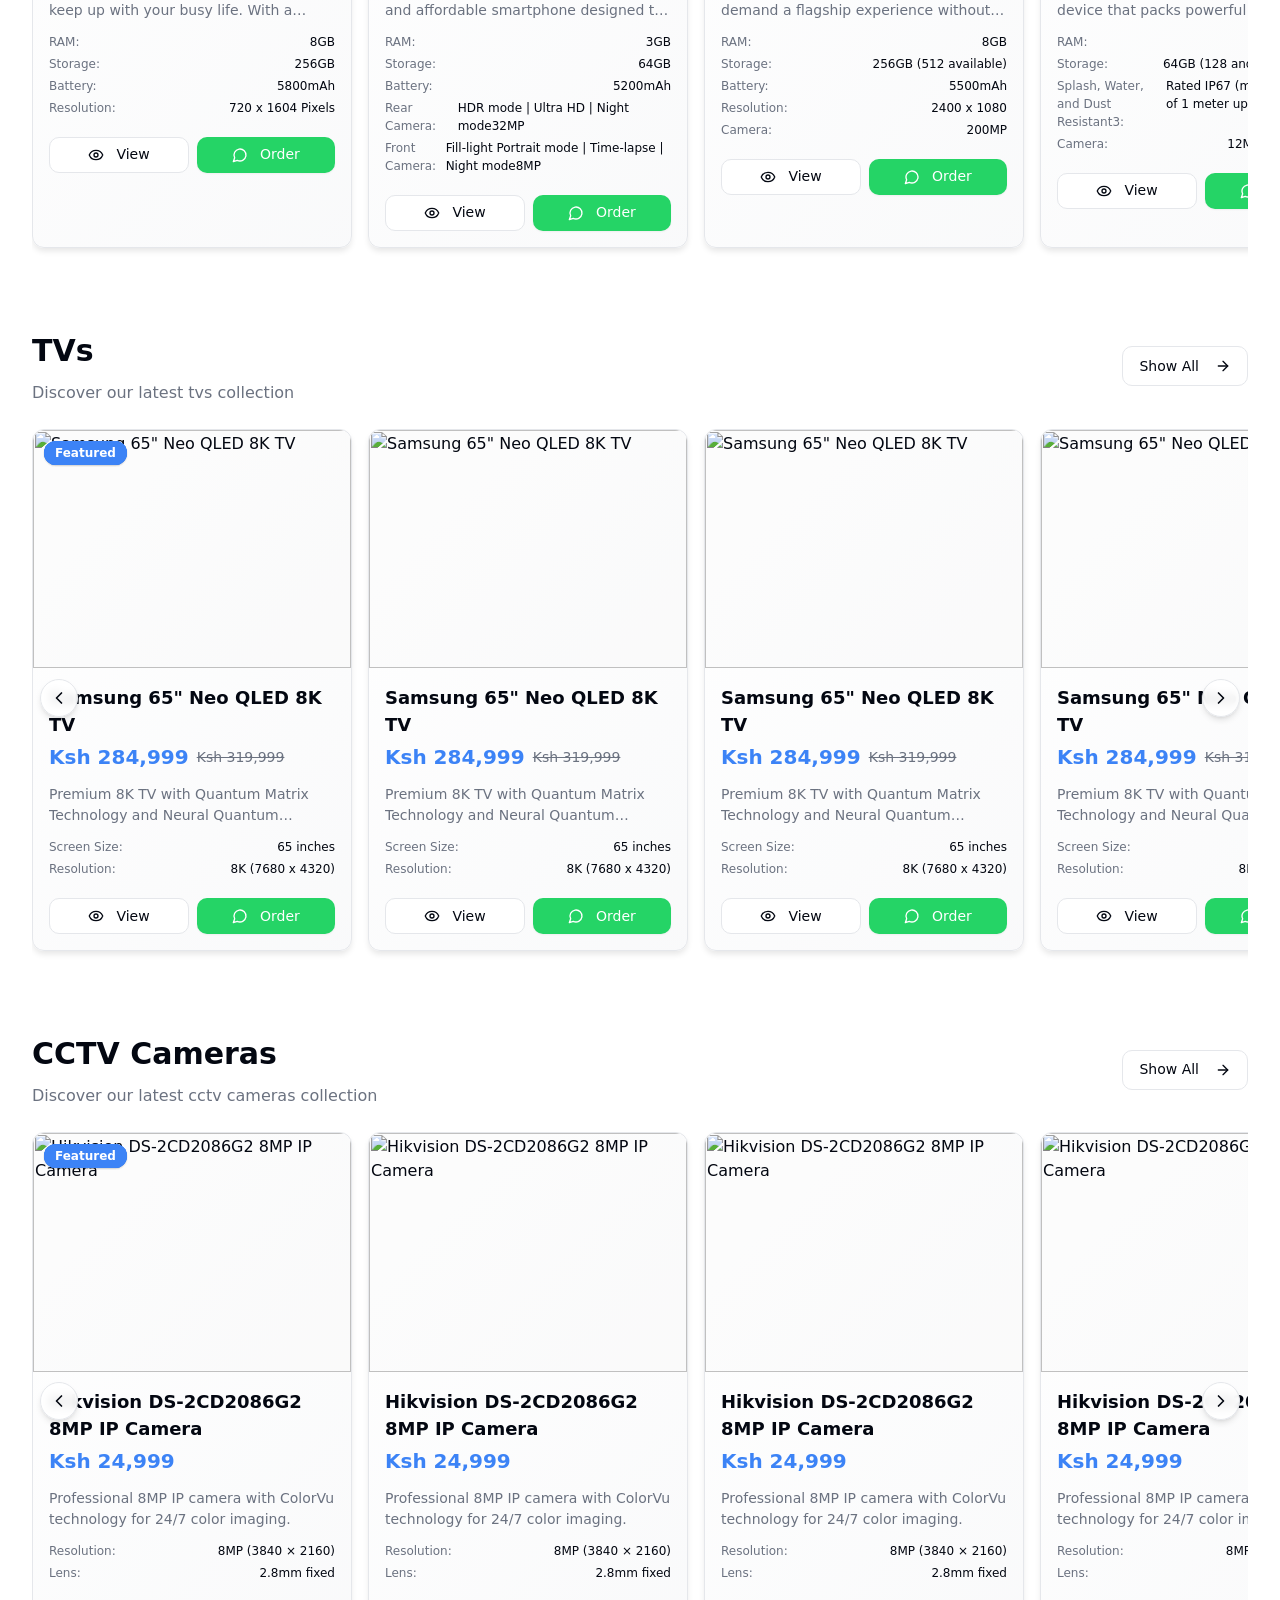
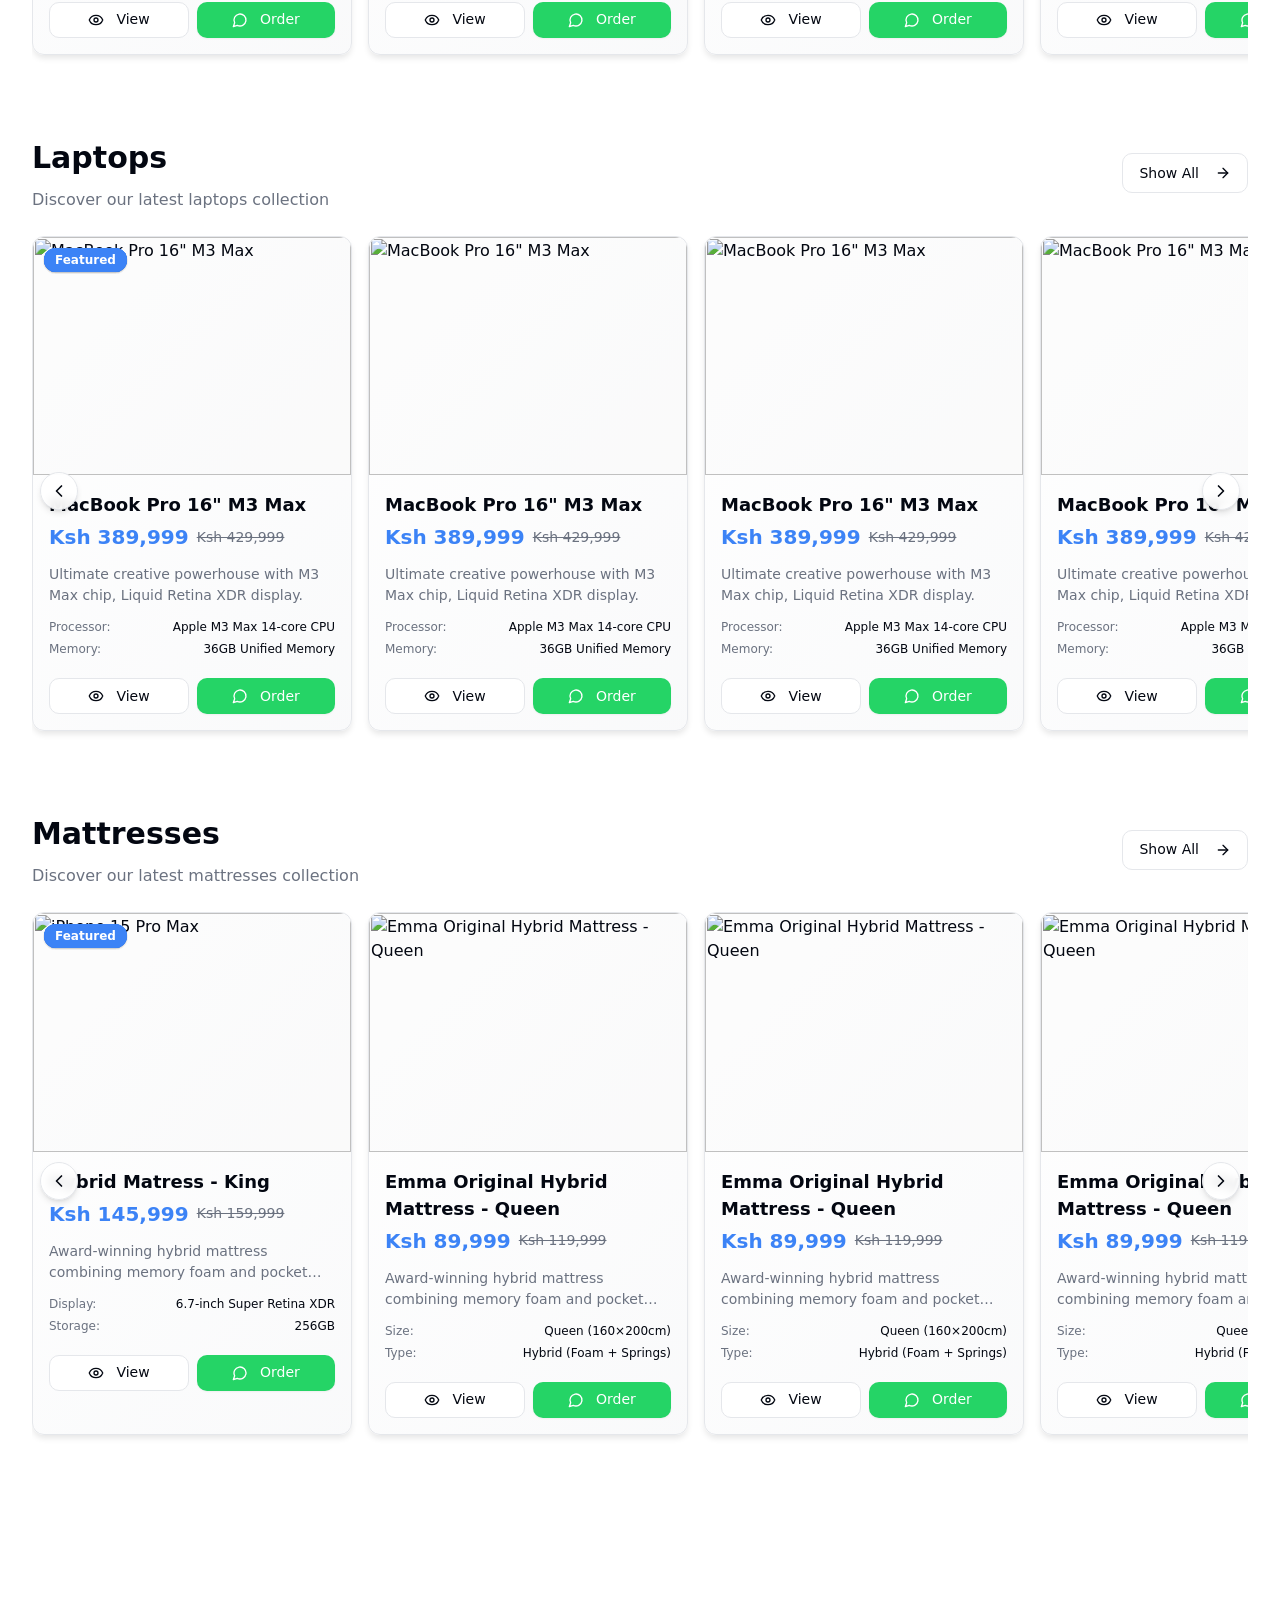
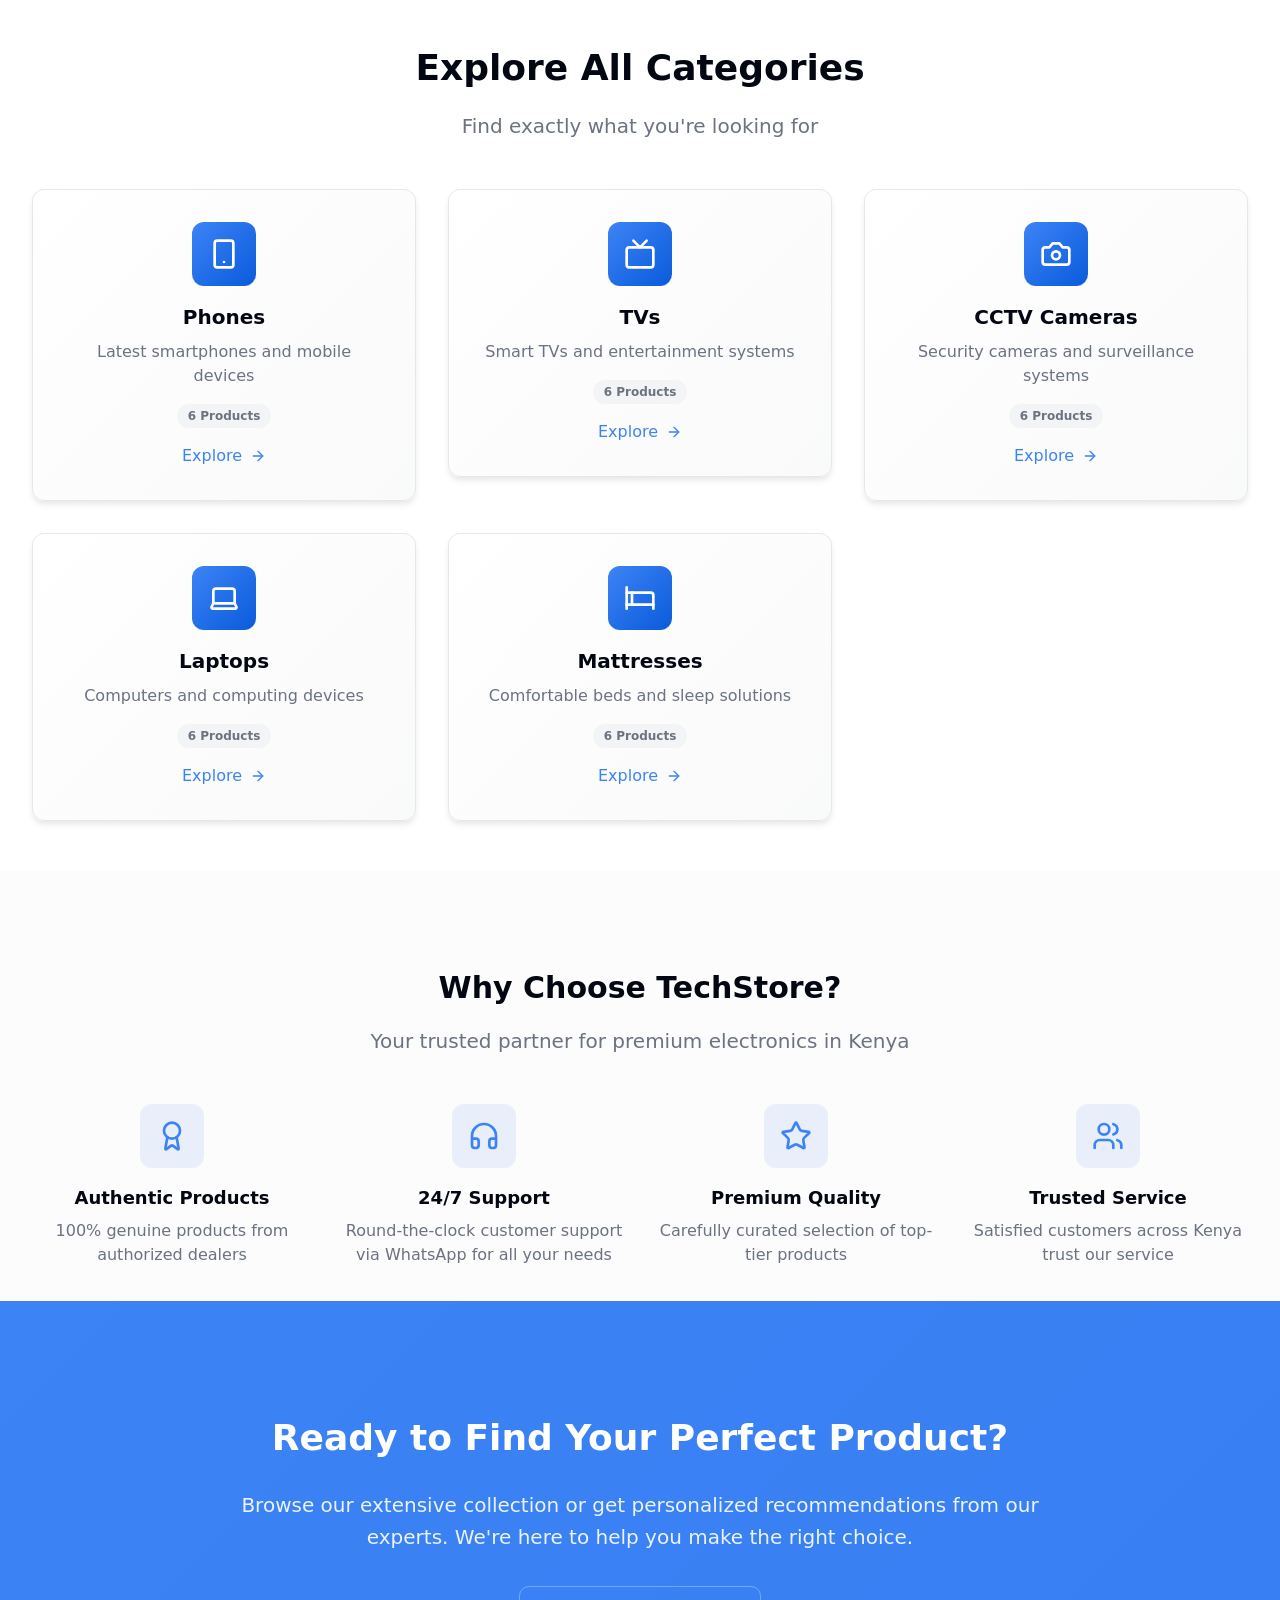
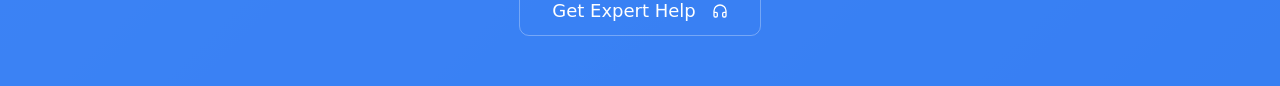
==== commit bff44071: "Changed the contact number and added some products, phones" ====
--- a/index.html
+++ b/index.html
@@ -90,9 +90,13 @@
               ><div
                 class="h-8 w-8 bg-gradient-primary rounded-lg flex items-center justify-center"
               >
-                <span class="text-white font-bold text-sm">T</span>
+                <img
+                  src="assets/wimask-logo.png"
+                  alt="Wimask Logo"
+                  style="border-radius: 5px"
+                />
               </div>
-              <span>TechStore</span></a
+              <span>Wimask Accesories</span></a
             >
             <div class="hidden md:flex items-center space-x-8">
               <a
@@ -812,70 +816,80 @@
                         class="product-card group cursor-pointer transition-all duration-300 focus-within:ring-2 focus-within:ring-primary/50 h-full"
                         tabindex="0"
                         role="button"
-                        aria-label="View details for iPhone 15 Pro Max"
+                        aria-label="View details for phone"
                       >
                         <div
                           class="aspect-product overflow-hidden rounded-t-xl bg-muted/30"
                         >
                           <img
-                            src="https://images.unsplash.com/photo-1592899677977-9c10c23f31e3?w=400&amp;h=300&amp;fit=crop"
-                            alt="iPhone 15 Pro Max"
+                            src="assets/images/oppo-a5-pro-256-8gb.jpg"
+                            alt="Wimask Accesories Phones"
                             loading="lazy"
                             class="product-image h-full w-full object-cover transition-transform duration-300 group-hover:scale-105"
                             sizes="(max-width: 768px) 100vw, (max-width: 1200px) 50vw, 33vw"
                           />
                           <div
                             class="absolute top-3 left-3 flex flex-col gap-2"
-                          >
-                            <div
-                              class="inline-flex items-center rounded-full border px-2.5 py-0.5 text-xs font-semibold transition-colors focus:outline-none focus:ring-2 focus:ring-ring focus:ring-offset-2 border-transparent hover:bg-primary/80 bg-primary text-primary-foreground shadow-sm"
-                            >
-                              Featured
-                            </div>
-                          </div>
+                          ></div>
                         </div>
                         <div class="p-4 space-y-3">
                           <div class="space-y-1">
                             <h3
                               class="product-name text-lg font-semibold text-card-foreground line-clamp-2 group-hover:text-primary transition-colors"
                             >
-                              iPhone 15 Pro Max
+                              Oppo A5 Pro
                             </h3>
                             <div class="flex items-center gap-2">
                               <span class="text-xl font-bold text-primary"
                                 >Ksh&nbsp;<span class="product-price"
-                                  >145,999</span
+                                  >27,500</span
                                 ></span
-                              ><span
-                                class="text-sm text-muted-foreground line-through"
-                                >Ksh&nbsp;159,999</span
-                              >
+                              ><!--<span
+                          class="text-sm text-muted-foreground line-through"
+                          >Ksh&nbsp;159,999</span
+                        > -->
                             </div>
                           </div>
                           <p
                             class="product-description text-sm text-muted-foreground line-clamp-2"
                           >
-                            The ultimate iPhone experience with titanium design,
-                            A17 Pro chip, and advanced camera system.
+                            OPPO A5 Pro, a smartphone designed to keep up with
+                            your busy life. With a massive 256GB of internal
+                            storage and 8GB of RAM, this device is built for
+                            seamless performance and abundant space for all your
+                            photos, videos, apps, and more.
                           </p>
                           <div class="product-specs space-y-1">
                             <div class="flex justify-between text-xs">
-                              <span class="text-muted-foreground">Display:</span
-                              ><span class="text-card-foreground font-medium"
-                                >6.7-inch Super Retina XDR</span
+                              <span class="text-muted-foreground">RAM:</span
+                              ><span class="text-card-foreground font-medium"
+                                >8GB</span
                               >
                             </div>
                             <div class="flex justify-between text-xs">
                               <span class="text-muted-foreground">Storage:</span
                               ><span class="text-card-foreground font-medium"
                                 >256GB</span
+                              >
+                            </div>
+                            <div class="flex justify-between text-xs">
+                              <span class="text-muted-foreground">Battery:</span
+                              ><span class="text-card-foreground font-medium"
+                                >5800mAh</span
+                              >
+                            </div>
+                            <div class="flex justify-between text-xs">
+                              <span class="text-muted-foreground"
+                                >Resolution:</span
+                              ><span class="text-card-foreground font-medium"
+                                >720 x 1604 Pixels</span
                               >
                             </div>
                           </div>
                           <div class="flex gap-2 pt-2">
                             <button
                               class="view-modal inline-flex items-center justify-center gap-2 whitespace-nowrap text-sm font-medium ring-offset-background focus-visible:outline-none focus-visible:ring-2 focus-visible:ring-ring focus-visible:ring-offset-2 disabled:pointer-events-none disabled:opacity-50 [&amp;_svg]:pointer-events-none [&amp;_svg]:size-4 [&amp;_svg]:shrink-0 border border-input bg-background h-9 rounded-md px-3 flex-1 transition-all duration-200 hover:bg-primary hover:text-primary-foreground"
-                              aria-label="View details for iPhone 15 Pro Max"
+                              aria-label="View details for phone"
                             >
                               <svg
                                 xmlns="http://www.w3.org/2000/svg"
@@ -896,7 +910,7 @@
                               >View</button
                             ><button
                               class="inline-flex items-center justify-center gap-2 whitespace-nowrap text-sm font-medium ring-offset-background focus-visible:outline-none focus-visible:ring-2 focus-visible:ring-ring focus-visible:ring-offset-2 disabled:pointer-events-none [&amp;_svg]:pointer-events-none [&amp;_svg]:size-4 [&amp;_svg]:shrink-0 bg-whatsapp text-whatsapp-foreground hover:bg-whatsapp-hover shadow-sm hover:shadow-md h-9 rounded-md px-3 flex-1 transition-all duration-200 disabled:opacity-50 disabled:cursor-not-allowed"
-                              aria-label="Order iPhone 15 Pro Max via WhatsApp"
+                              aria-label="Order phone via WhatsApp"
                             >
                               <svg
                                 xmlns="http://www.w3.org/2000/svg"
@@ -924,70 +938,87 @@
                         class="product-card group cursor-pointer transition-all duration-300 focus-within:ring-2 focus-within:ring-primary/50 h-full"
                         tabindex="0"
                         role="button"
-                        aria-label="View details for iPhone 15 Pro Max"
+                        aria-label="View details for phone"
                       >
                         <div
                           class="aspect-product overflow-hidden rounded-t-xl bg-muted/30"
                         >
                           <img
-                            src="https://images.unsplash.com/photo-1592899677977-9c10c23f31e3?w=400&amp;h=300&amp;fit=crop"
-                            alt="iPhone 15 Pro Max"
+                            src="assets/images/redmi-a5-64.jpg"
+                            alt="Wimask Accesories Phones"
                             loading="lazy"
                             class="product-image h-full w-full object-cover transition-transform duration-300 group-hover:scale-105"
                             sizes="(max-width: 768px) 100vw, (max-width: 1200px) 50vw, 33vw"
                           />
                           <div
                             class="absolute top-3 left-3 flex flex-col gap-2"
-                          >
-                            <div
-                              class="inline-flex items-center rounded-full border px-2.5 py-0.5 text-xs font-semibold transition-colors focus:outline-none focus:ring-2 focus:ring-ring focus:ring-offset-2 border-transparent hover:bg-primary/80 bg-primary text-primary-foreground shadow-sm"
-                            >
-                              Featured
-                            </div>
-                          </div>
+                          ></div>
                         </div>
                         <div class="p-4 space-y-3">
                           <div class="space-y-1">
                             <h3
                               class="product-name text-lg font-semibold text-card-foreground line-clamp-2 group-hover:text-primary transition-colors"
                             >
-                              iPhone 16 Pro Max
+                              Redmi A5
                             </h3>
                             <div class="flex items-center gap-2">
                               <span class="text-xl font-bold text-primary"
                                 >Ksh&nbsp;<span class="product-price"
-                                  >159,999</span
+                                  >12,500</span
                                 ></span
-                              ><span
-                                class="text-sm text-muted-foreground line-through"
-                                >Ksh&nbsp;179,999</span
-                              >
+                              ><!--<span
+                          class="text-sm text-muted-foreground line-through"
+                          >Ksh&nbsp;159,999</span
+                        > -->
                             </div>
                           </div>
                           <p
                             class="product-description text-sm text-muted-foreground line-clamp-2"
                           >
-                            The ultimate iPhone 16 experience with titanium
-                            design, A17 Pro chip, and advanced camera system.
+                            Introducing the Redmi A5, a powerful and affordable
+                            smartphone designed to meet your everyday needs.
+                            With a sleek, modern design, this phone is built for
+                            long-lasting use.
                           </p>
                           <div class="product-specs space-y-1">
                             <div class="flex justify-between text-xs">
-                              <span class="text-muted-foreground">Display:</span
-                              ><span class="text-card-foreground font-medium"
-                                >6.7-inch Super Ultra Retina XDR</span
+                              <span class="text-muted-foreground">RAM:</span
+                              ><span class="text-card-foreground font-medium"
+                                >3GB</span
                               >
                             </div>
                             <div class="flex justify-between text-xs">
                               <span class="text-muted-foreground">Storage:</span
                               ><span class="text-card-foreground font-medium"
-                                >256GB+</span
+                                >64GB</span
+                              >
+                            </div>
+                            <div class="flex justify-between text-xs">
+                              <span class="text-muted-foreground">Battery:</span
+                              ><span class="text-card-foreground font-medium"
+                                >5200mAh</span
+                              >
+                            </div>
+                            <div class="flex justify-between text-xs">
+                              <span class="text-muted-foreground"
+                                >Rear Camera:</span
+                              ><span class="text-card-foreground font-medium"
+                                >HDR mode | Ultra HD | Night mode32MP</span
+                              >
+                            </div>
+                            <div class="flex justify-between text-xs">
+                              <span class="text-muted-foreground"
+                                >Front Camera:</span
+                              ><span class="text-card-foreground font-medium"
+                                >Fill-light Portrait mode | Time-lapse | Night
+                                mode8MP</span
                               >
                             </div>
                           </div>
                           <div class="flex gap-2 pt-2">
                             <button
                               class="view-modal inline-flex items-center justify-center gap-2 whitespace-nowrap text-sm font-medium ring-offset-background focus-visible:outline-none focus-visible:ring-2 focus-visible:ring-ring focus-visible:ring-offset-2 disabled:pointer-events-none disabled:opacity-50 [&amp;_svg]:pointer-events-none [&amp;_svg]:size-4 [&amp;_svg]:shrink-0 border border-input bg-background h-9 rounded-md px-3 flex-1 transition-all duration-200 hover:bg-primary hover:text-primary-foreground"
-                              aria-label="View details for iPhone 15 Pro Max"
+                              aria-label="View details for phone"
                             >
                               <svg
                                 xmlns="http://www.w3.org/2000/svg"
@@ -1008,7 +1039,7 @@
                               >View</button
                             ><button
                               class="inline-flex items-center justify-center gap-2 whitespace-nowrap text-sm font-medium ring-offset-background focus-visible:outline-none focus-visible:ring-2 focus-visible:ring-ring focus-visible:ring-offset-2 disabled:pointer-events-none [&amp;_svg]:pointer-events-none [&amp;_svg]:size-4 [&amp;_svg]:shrink-0 bg-whatsapp text-whatsapp-foreground hover:bg-whatsapp-hover shadow-sm hover:shadow-md h-9 rounded-md px-3 flex-1 transition-all duration-200 disabled:opacity-50 disabled:cursor-not-allowed"
-                              aria-label="Order iPhone 15 Pro Max via WhatsApp"
+                              aria-label="Order phone via WhatsApp"
                             >
                               <svg
                                 xmlns="http://www.w3.org/2000/svg"
@@ -1031,75 +1062,92 @@
                         </div>
                       </article>
                     </div>
+
                     <div class="carousel-item w-80" role="listitem">
                       <article
                         class="product-card group cursor-pointer transition-all duration-300 focus-within:ring-2 focus-within:ring-primary/50 h-full"
                         tabindex="0"
                         role="button"
-                        aria-label="View details for iPhone 15 Pro Max"
+                        aria-label="View details for phone"
                       >
                         <div
                           class="aspect-product overflow-hidden rounded-t-xl bg-muted/30"
                         >
                           <img
-                            src="https://images.unsplash.com/photo-1592899677977-9c10c23f31e3?w=400&amp;h=300&amp;fit=crop"
-                            alt="iPhone 15 Pro Max"
+                            src="assets/images/redmi-note-14-pro-256-512.jpg"
+                            alt="Wimask Accesories Phones"
                             loading="lazy"
                             class="product-image h-full w-full object-cover transition-transform duration-300 group-hover:scale-105"
                             sizes="(max-width: 768px) 100vw, (max-width: 1200px) 50vw, 33vw"
                           />
                           <div
                             class="absolute top-3 left-3 flex flex-col gap-2"
-                          >
-                            <div
-                              class="inline-flex items-center rounded-full border px-2.5 py-0.5 text-xs font-semibold transition-colors focus:outline-none focus:ring-2 focus:ring-ring focus:ring-offset-2 border-transparent hover:bg-primary/80 bg-primary text-primary-foreground shadow-sm"
-                            >
-                              Featured
-                            </div>
-                          </div>
+                          ></div>
                         </div>
                         <div class="p-4 space-y-3">
                           <div class="space-y-1">
                             <h3
                               class="product-name text-lg font-semibold text-card-foreground line-clamp-2 group-hover:text-primary transition-colors"
                             >
-                              iPhone 15 Pro Max
+                              Redmi Note 14 Pro
                             </h3>
                             <div class="flex items-center gap-2">
                               <span class="text-xl font-bold text-primary"
                                 >Ksh&nbsp;<span class="product-price"
-                                  >145,999</span
+                                  >42,500</span
                                 ></span
-                              ><span
-                                class="text-sm text-muted-foreground line-through"
-                                >Ksh&nbsp;159,999</span
-                              >
+                              ><!--<span
+                          class="text-sm text-muted-foreground line-through"
+                          >Ksh&nbsp;159,999</span
+                        > -->
                             </div>
                           </div>
                           <p
                             class="product-description text-sm text-muted-foreground line-clamp-2"
                           >
-                            The ultimate iPhone experience with titanium design,
-                            A17 Pro chip, and advanced camera system.
+                            a smartphone designed for those who demand a
+                            flagship experience without the flagship price. This
+                            device combines stunning design, a powerful
+                            processor, and an incredible camera system to
+                            deliver an unparalleled user experience.
                           </p>
                           <div class="product-specs space-y-1">
                             <div class="flex justify-between text-xs">
-                              <span class="text-muted-foreground">Display:</span
-                              ><span class="text-card-foreground font-medium"
-                                >6.7-inch Super Retina XDR</span
+                              <span class="text-muted-foreground">RAM:</span
+                              ><span class="text-card-foreground font-medium"
+                                >8GB</span
                               >
                             </div>
                             <div class="flex justify-between text-xs">
                               <span class="text-muted-foreground">Storage:</span
                               ><span class="text-card-foreground font-medium"
-                                >256GB</span
+                                >256GB (512 available)</span
+                              >
+                            </div>
+                            <div class="flex justify-between text-xs">
+                              <span class="text-muted-foreground">Battery:</span
+                              ><span class="text-card-foreground font-medium"
+                                >5500mAh</span
+                              >
+                            </div>
+                            <div class="flex justify-between text-xs">
+                              <span class="text-muted-foreground"
+                                >Resolution:</span
+                              ><span class="text-card-foreground font-medium"
+                                >2400 x 1080</span
+                              >
+                            </div>
+                            <div class="flex justify-between text-xs">
+                              <span class="text-muted-foreground">Camera:</span
+                              ><span class="text-card-foreground font-medium"
+                                >200MP</span
                               >
                             </div>
                           </div>
                           <div class="flex gap-2 pt-2">
                             <button
                               class="view-modal inline-flex items-center justify-center gap-2 whitespace-nowrap text-sm font-medium ring-offset-background focus-visible:outline-none focus-visible:ring-2 focus-visible:ring-ring focus-visible:ring-offset-2 disabled:pointer-events-none disabled:opacity-50 [&amp;_svg]:pointer-events-none [&amp;_svg]:size-4 [&amp;_svg]:shrink-0 border border-input bg-background h-9 rounded-md px-3 flex-1 transition-all duration-200 hover:bg-primary hover:text-primary-foreground"
-                              aria-label="View details for iPhone 15 Pro Max"
+                              aria-label="View details for phone"
                             >
                               <svg
                                 xmlns="http://www.w3.org/2000/svg"
@@ -1120,7 +1168,256 @@
                               >View</button
                             ><button
                               class="inline-flex items-center justify-center gap-2 whitespace-nowrap text-sm font-medium ring-offset-background focus-visible:outline-none focus-visible:ring-2 focus-visible:ring-ring focus-visible:ring-offset-2 disabled:pointer-events-none [&amp;_svg]:pointer-events-none [&amp;_svg]:size-4 [&amp;_svg]:shrink-0 bg-whatsapp text-whatsapp-foreground hover:bg-whatsapp-hover shadow-sm hover:shadow-md h-9 rounded-md px-3 flex-1 transition-all duration-200 disabled:opacity-50 disabled:cursor-not-allowed"
-                              aria-label="Order iPhone 15 Pro Max via WhatsApp"
+                              aria-label="Order phone via WhatsApp"
+                            >
+                              <svg
+                                xmlns="http://www.w3.org/2000/svg"
+                                width="24"
+                                height="24"
+                                viewBox="0 0 24 24"
+                                fill="none"
+                                stroke="currentColor"
+                                stroke-width="2"
+                                stroke-linecap="round"
+                                stroke-linejoin="round"
+                                class="lucide lucide-message-circle h-4 w-4 mr-1"
+                              >
+                                <path
+                                  d="M7.9 20A9 9 0 1 0 4 16.1L2 22Z"
+                                ></path></svg
+                              >Order
+                            </button>
+                          </div>
+                        </div>
+                      </article>
+                    </div>
+
+                    <div class="carousel-item w-80" role="listitem">
+                      <article
+                        class="product-card group cursor-pointer transition-all duration-300 focus-within:ring-2 focus-within:ring-primary/50 h-full"
+                        tabindex="0"
+                        role="button"
+                        aria-label="View details for phone"
+                      >
+                        <div
+                          class="aspect-product overflow-hidden rounded-t-xl bg-muted/30"
+                        >
+                          <img
+                            src="assets/images/iphone-xr-64-128-256-3gb.jpg"
+                            alt="Wimask Accesories Phones"
+                            loading="lazy"
+                            class="product-image h-full w-full object-cover transition-transform duration-300 group-hover:scale-105"
+                            sizes="(max-width: 768px) 100vw, (max-width: 1200px) 50vw, 33vw"
+                          />
+                          <div
+                            class="absolute top-3 left-3 flex flex-col gap-2"
+                          ></div>
+                        </div>
+                        <div class="p-4 space-y-3">
+                          <div class="space-y-1">
+                            <h3
+                              class="product-name text-lg font-semibold text-card-foreground line-clamp-2 group-hover:text-primary transition-colors"
+                            >
+                              Iphone XR -Ex UK
+                            </h3>
+                            <div class="flex items-center gap-2">
+                              <span class="text-xl font-bold text-primary"
+                                >Ksh&nbsp;<span class="product-price"
+                                  >33,500</span
+                                ></span
+                              ><!--<span
+                          class="text-sm text-muted-foreground line-through"
+                          >Ksh&nbsp;159,999</span
+                        > -->
+                            </div>
+                          </div>
+                          <p
+                            class="product-description text-sm text-muted-foreground line-clamp-2"
+                          >
+                            Experience Apple with the iPhone XR, a device that
+                            packs powerful performance and a stunning display
+                            into a vibrant and durable design. This is an iPhone
+                            for everyone, offering a beautiful user experience
+                            at an accessible price point.
+                          </p>
+                          <div class="product-specs space-y-1">
+                            <div class="flex justify-between text-xs">
+                              <span class="text-muted-foreground">RAM:</span
+                              ><span class="text-card-foreground font-medium"
+                                >3GB</span
+                              >
+                            </div>
+                            <div class="flex justify-between text-xs">
+                              <span class="text-muted-foreground">Storage:</span
+                              ><span class="text-card-foreground font-medium"
+                                >64GB (128 and 256 Available)</span
+                              >
+                            </div>
+                            <div class="flex justify-between text-xs">
+                              <span class="text-muted-foreground"
+                                >Splash, Water, and Dust Resistant3:</span
+                              ><span class="text-card-foreground font-medium"
+                                >Rated IP67 (maximum depth of 1 meter up to 30
+                                minutes)</span
+                              >
+                            </div>
+                            <div class="flex justify-between text-xs">
+                              <span class="text-muted-foreground">Camera:</span
+                              ><span class="text-card-foreground font-medium"
+                                >12MP Wide camera</span
+                              >
+                            </div>
+                          </div>
+                          <div class="flex gap-2 pt-2">
+                            <button
+                              class="view-modal inline-flex items-center justify-center gap-2 whitespace-nowrap text-sm font-medium ring-offset-background focus-visible:outline-none focus-visible:ring-2 focus-visible:ring-ring focus-visible:ring-offset-2 disabled:pointer-events-none disabled:opacity-50 [&amp;_svg]:pointer-events-none [&amp;_svg]:size-4 [&amp;_svg]:shrink-0 border border-input bg-background h-9 rounded-md px-3 flex-1 transition-all duration-200 hover:bg-primary hover:text-primary-foreground"
+                              aria-label="View details for phone"
+                            >
+                              <svg
+                                xmlns="http://www.w3.org/2000/svg"
+                                width="24"
+                                height="24"
+                                viewBox="0 0 24 24"
+                                fill="none"
+                                stroke="currentColor"
+                                stroke-width="2"
+                                stroke-linecap="round"
+                                stroke-linejoin="round"
+                                class="lucide lucide-eye h-4 w-4 mr-1"
+                              >
+                                <path
+                                  d="M2.062 12.348a1 1 0 0 1 0-.696 10.75 10.75 0 0 1 19.876 0 1 1 0 0 1 0 .696 10.75 10.75 0 0 1-19.876 0"
+                                ></path>
+                                <circle cx="12" cy="12" r="3"></circle></svg
+                              >View</button
+                            ><button
+                              class="inline-flex items-center justify-center gap-2 whitespace-nowrap text-sm font-medium ring-offset-background focus-visible:outline-none focus-visible:ring-2 focus-visible:ring-ring focus-visible:ring-offset-2 disabled:pointer-events-none [&amp;_svg]:pointer-events-none [&amp;_svg]:size-4 [&amp;_svg]:shrink-0 bg-whatsapp text-whatsapp-foreground hover:bg-whatsapp-hover shadow-sm hover:shadow-md h-9 rounded-md px-3 flex-1 transition-all duration-200 disabled:opacity-50 disabled:cursor-not-allowed"
+                              aria-label="Order phone via WhatsApp"
+                            >
+                              <svg
+                                xmlns="http://www.w3.org/2000/svg"
+                                width="24"
+                                height="24"
+                                viewBox="0 0 24 24"
+                                fill="none"
+                                stroke="currentColor"
+                                stroke-width="2"
+                                stroke-linecap="round"
+                                stroke-linejoin="round"
+                                class="lucide lucide-message-circle h-4 w-4 mr-1"
+                              >
+                                <path
+                                  d="M7.9 20A9 9 0 1 0 4 16.1L2 22Z"
+                                ></path></svg
+                              >Order
+                            </button>
+                          </div>
+                        </div>
+                      </article>
+                    </div>
+
+                    <div class="carousel-item w-80" role="listitem">
+                      <article
+                        class="product-card group cursor-pointer transition-all duration-300 focus-within:ring-2 focus-within:ring-primary/50 h-full"
+                        tabindex="0"
+                        role="button"
+                        aria-label="View details for phone"
+                      >
+                        <div
+                          class="aspect-product overflow-hidden rounded-t-xl bg-muted/30"
+                        >
+                          <img
+                            src="assets/images/iphone12-64-128-256-4gb.jpg"
+                            alt="Wimask Accesories Phones"
+                            loading="lazy"
+                            class="product-image h-full w-full object-cover transition-transform duration-300 group-hover:scale-105"
+                            sizes="(max-width: 768px) 100vw, (max-width: 1200px) 50vw, 33vw"
+                          />
+                          <div
+                            class="absolute top-3 left-3 flex flex-col gap-2"
+                          ></div>
+                        </div>
+                        <div class="p-4 space-y-3">
+                          <div class="space-y-1">
+                            <h3
+                              class="product-name text-lg font-semibold text-card-foreground line-clamp-2 group-hover:text-primary transition-colors"
+                            >
+                              Iphone 12 - Ex UK
+                            </h3>
+                            <div class="flex items-center gap-2">
+                              <span class="text-xl font-bold text-primary"
+                                >Ksh&nbsp;<span class="product-price"
+                                  >50,500</span
+                                ></span
+                              ><!--<span
+                          class="text-sm text-muted-foreground line-through"
+                          >Ksh&nbsp;159,999</span
+                        > -->
+                            </div>
+                          </div>
+                          <p
+                            class="product-description text-sm text-muted-foreground line-clamp-2"
+                          >
+                            The iPhone 12 represents a beautiful leap forward in
+                            smartphone technology, blending a stunning new
+                            design with powerful features that make it a joy to
+                            use. This device is built to be fast, durable, and
+                            ready for the future with 5G connectivity.
+                          </p>
+                          <div class="product-specs space-y-1">
+                            <div class="flex justify-between text-xs">
+                              <span class="text-muted-foreground">RAM:</span
+                              ><span class="text-card-foreground font-medium"
+                                >4GB</span
+                              >
+                            </div>
+                            <div class="flex justify-between text-xs">
+                              <span class="text-muted-foreground">Storage:</span
+                              ><span class="text-card-foreground font-medium"
+                                >128GB (256 Available)</span
+                              >
+                            </div>
+                            <div class="flex justify-between text-xs">
+                              <span class="text-muted-foreground"
+                                >Splash, Water, and Dust Resistant3:</span
+                              ><span class="text-card-foreground font-medium"
+                                >Rated IP68 (maximum depth of 6 meters up to 30
+                                minutes)</span
+                              >
+                            </div>
+                            <div class="flex justify-between text-xs">
+                              <span class="text-muted-foreground">Camera:</span
+                              ><span class="text-card-foreground font-medium"
+                                >Dual 12MP camera system: Main and Ultra Wide
+                                cameras</span
+                              >
+                            </div>
+                          </div>
+                          <div class="flex gap-2 pt-2">
+                            <button
+                              class="view-modal inline-flex items-center justify-center gap-2 whitespace-nowrap text-sm font-medium ring-offset-background focus-visible:outline-none focus-visible:ring-2 focus-visible:ring-ring focus-visible:ring-offset-2 disabled:pointer-events-none disabled:opacity-50 [&amp;_svg]:pointer-events-none [&amp;_svg]:size-4 [&amp;_svg]:shrink-0 border border-input bg-background h-9 rounded-md px-3 flex-1 transition-all duration-200 hover:bg-primary hover:text-primary-foreground"
+                              aria-label="View details for phone"
+                            >
+                              <svg
+                                xmlns="http://www.w3.org/2000/svg"
+                                width="24"
+                                height="24"
+                                viewBox="0 0 24 24"
+                                fill="none"
+                                stroke="currentColor"
+                                stroke-width="2"
+                                stroke-linecap="round"
+                                stroke-linejoin="round"
+                                class="lucide lucide-eye h-4 w-4 mr-1"
+                              >
+                                <path
+                                  d="M2.062 12.348a1 1 0 0 1 0-.696 10.75 10.75 0 0 1 19.876 0 1 1 0 0 1 0 .696 10.75 10.75 0 0 1-19.876 0"
+                                ></path>
+                                <circle cx="12" cy="12" r="3"></circle></svg
+                              >View</button
+                            ><button
+                              class="inline-flex items-center justify-center gap-2 whitespace-nowrap text-sm font-medium ring-offset-background focus-visible:outline-none focus-visible:ring-2 focus-visible:ring-ring focus-visible:ring-offset-2 disabled:pointer-events-none [&amp;_svg]:pointer-events-none [&amp;_svg]:size-4 [&amp;_svg]:shrink-0 bg-whatsapp text-whatsapp-foreground hover:bg-whatsapp-hover shadow-sm hover:shadow-md h-9 rounded-md px-3 flex-1 transition-all duration-200 disabled:opacity-50 disabled:cursor-not-allowed"
+                              aria-label="Order phone via WhatsApp"
                             >
                               <svg
                                 xmlns="http://www.w3.org/2000/svg"
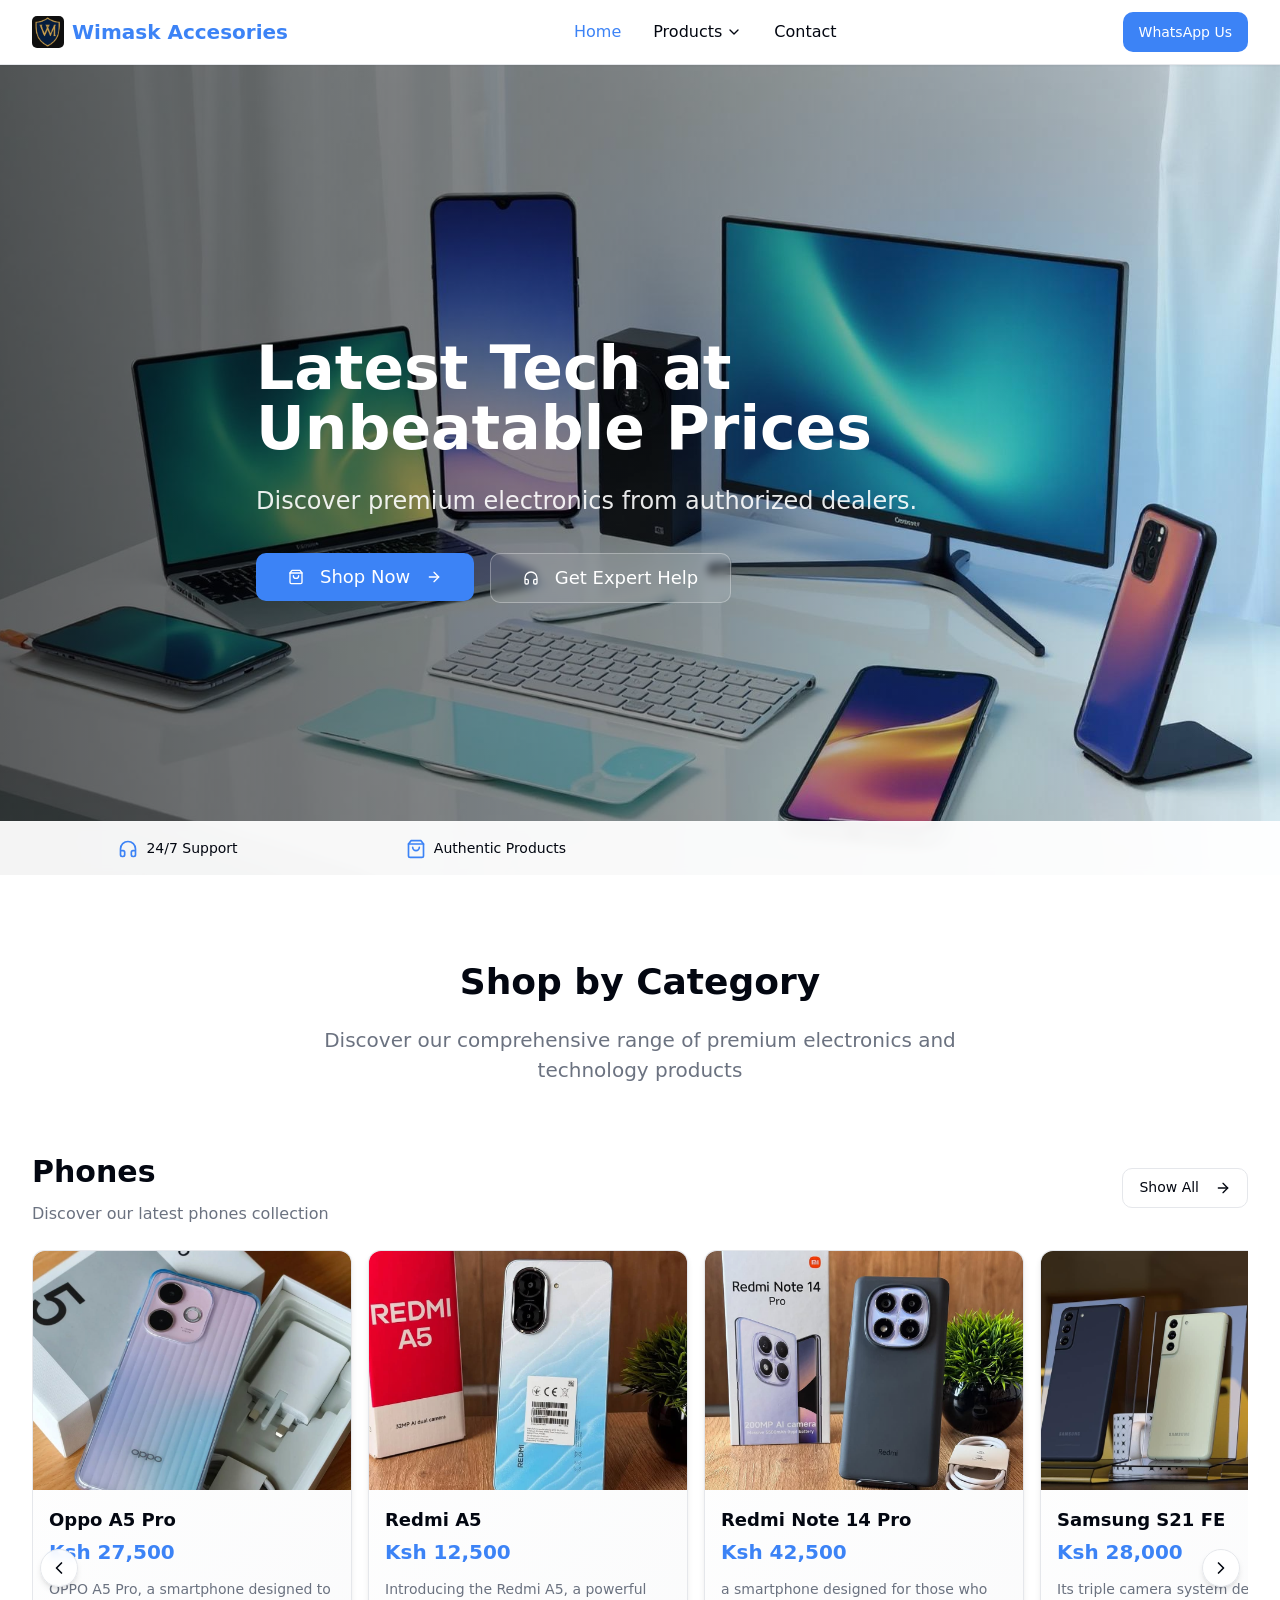
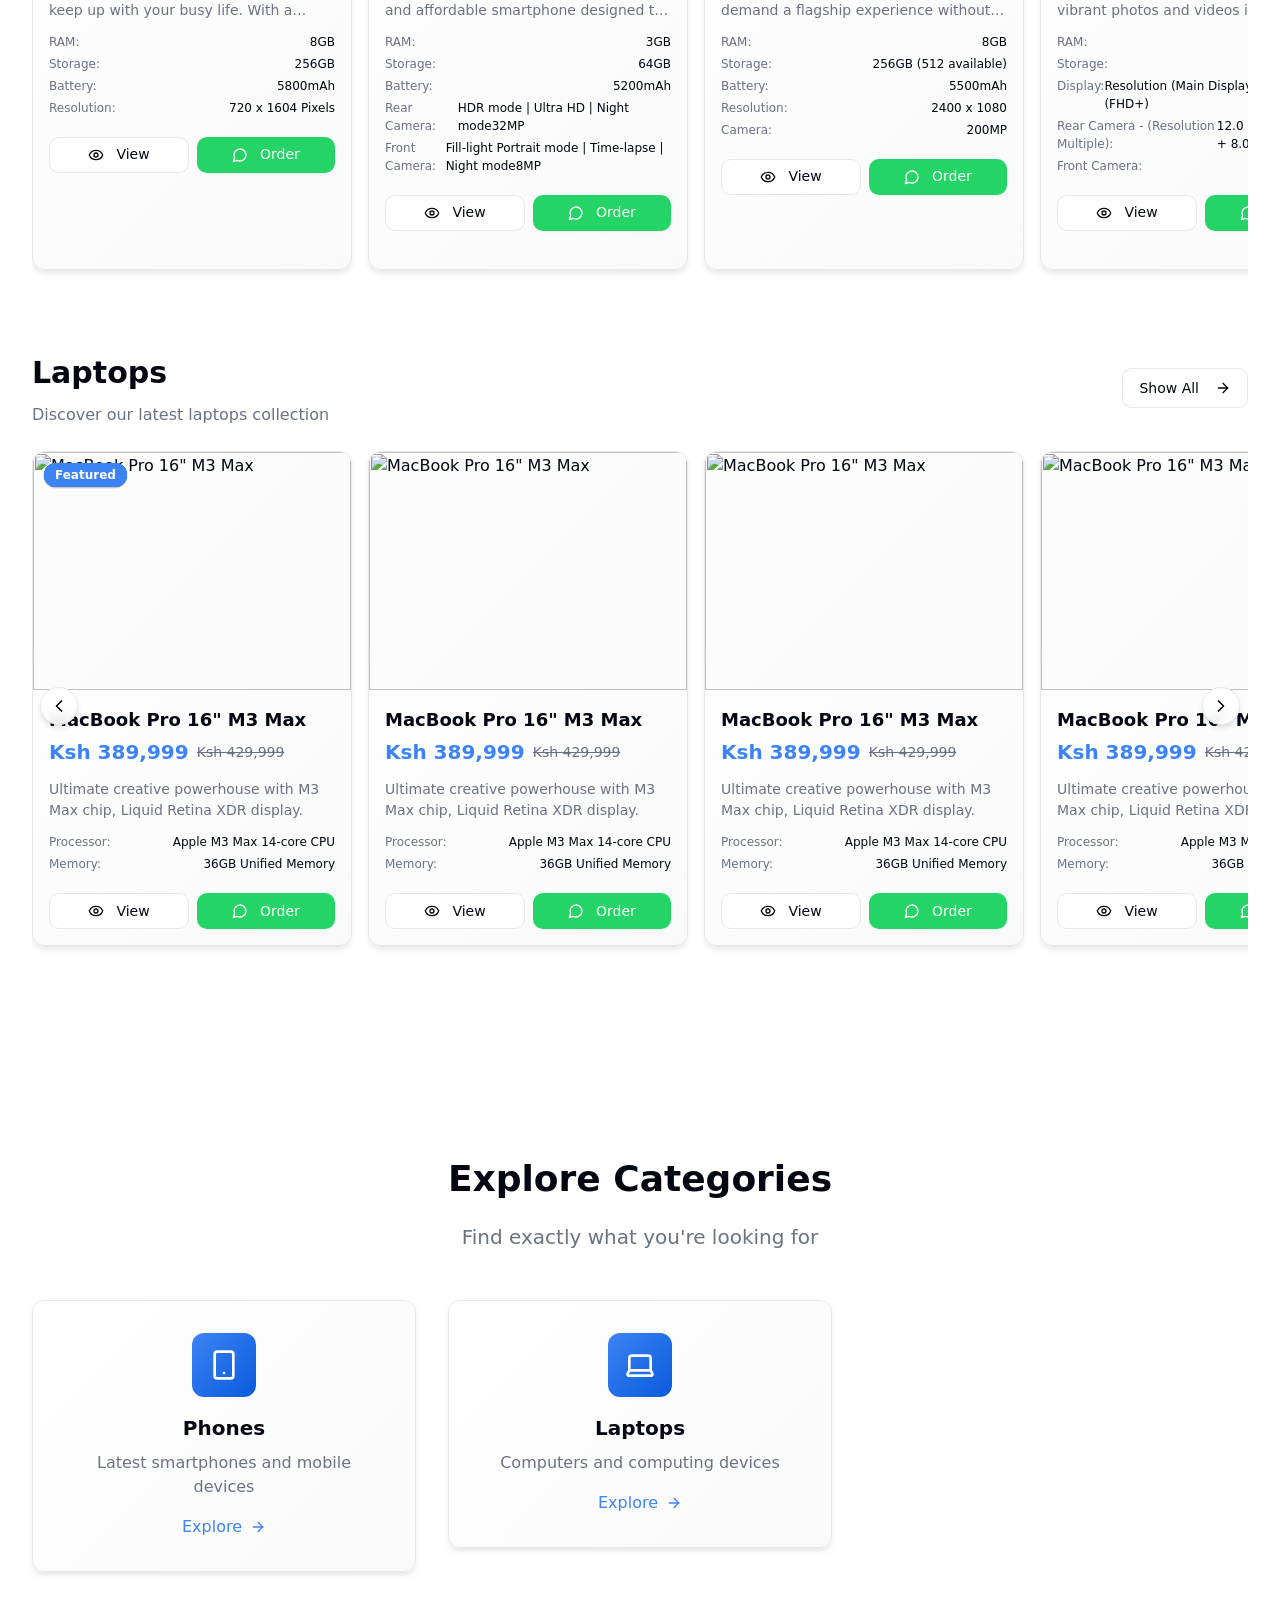
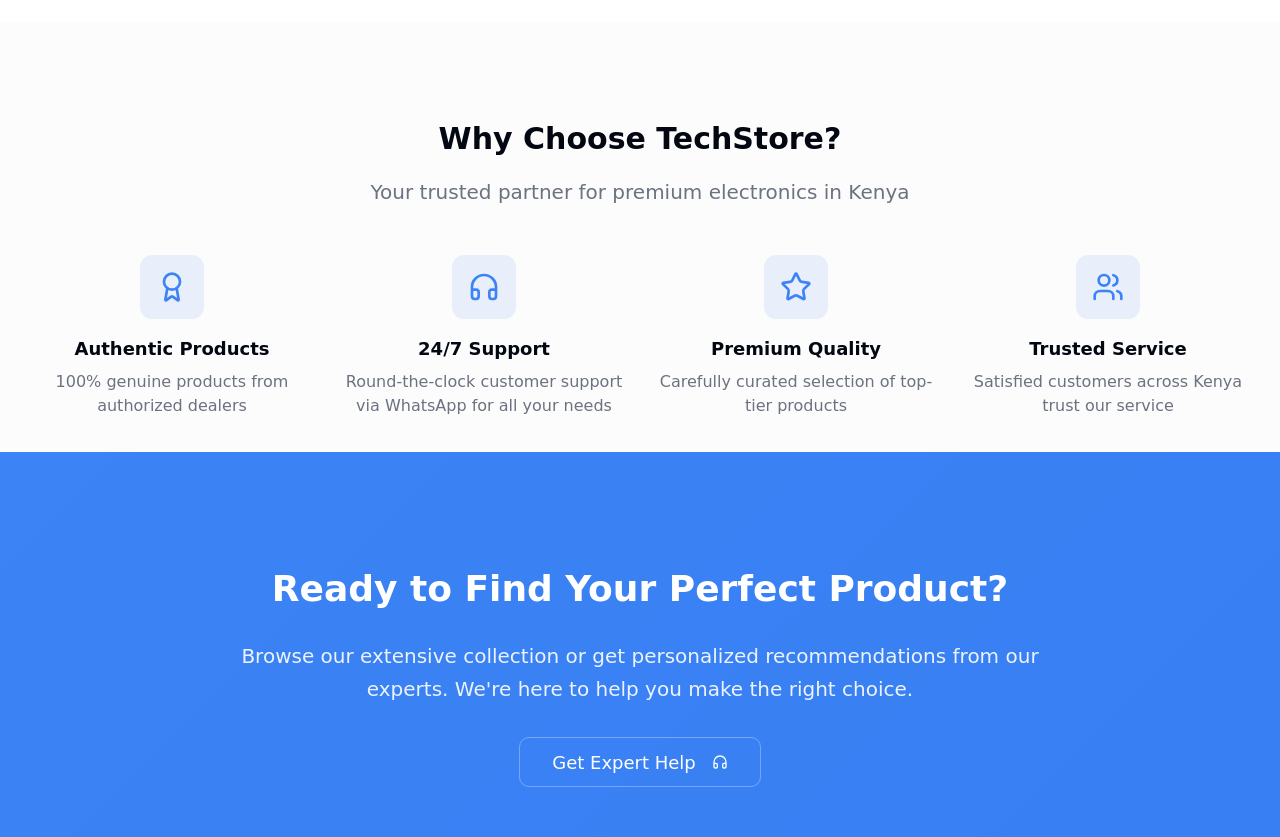
==== commit e7eff472: "Removed missing products and added more phones" ====
--- a/index.html
+++ b/index.html
@@ -2,47 +2,38 @@
   <head>
     <meta charset="UTF-8" />
     <meta name="viewport" content="width=device-width, initial-scale=1.0" />
-    <title>
-      TechStore Kenya - Premium Electronics &amp; Technology Products
-    </title>
+    <title>Wimask Accessories- Premium Phones &amp; Laptops</title>
     <meta
       name="description"
-      content="Shop premium electronics in Kenya. Phones, TVs, CCTV cameras, laptops, and mattresses with free delivery, warranty included, and 24/7 WhatsApp support."
+      content="Shop online with no login required. Phones and laptops, with delivery and 24/7 WhatsApp support."
     />
     <meta name="author" content="TechStore Kenya" />
     <meta
       name="keywords"
-      content="electronics Kenya, phones Nairobi, laptops Kenya, TVs Nairobi, CCTV cameras, mattresses Kenya, technology products"
+      content="wimask, phones, laptops, affordable , affordable phones, affordable laptops, phones Nairobi, laptops Kenya, technology products, wimask accessories"
     />
 
     <meta
       property="og:title"
-      content="TechStore Kenya - Premium Electronics &amp; Technology"
+      content="Wimask Accessories- Premium Phones &amp; Laptops"
     />
     <meta
       property="og:description"
-      content="Shop premium electronics in Kenya. Phones, TVs, CCTV cameras, laptops, and mattresses with free delivery, warranty included, and 24/7 WhatsApp support."
+      content="Shop online with no login required. Phones and laptops, with delivery and 24/7 WhatsApp support."
     />
     <meta property="og:type" content="website" />
-    <meta property="og:url" content="https://techstore.co.ke" />
-    <meta
-      property="og:image"
-      content="https://lovable.dev/opengraph-image-p98pqg.png"
-    />
+    <meta property="og:url" content="https://accessories.wimaskcompany.com" />
 
-    <meta name="twitter:card" content="summary_large_image" />
+    <meta name="twitter:card" content="Wimask Company" />
     <meta
       name="twitter:title"
-      content="TechStore Kenya - Premium Electronics"
+      content="Wimask Accessories- Premium Phones &amp; Laptops"
     />
     <meta
       name="twitter:description"
-      content="Shop premium electronics with free delivery and warranty in Kenya"
+      content="Shop online with no login required. Phones and laptops, with delivery and 24/7 WhatsApp support."
     />
-    <meta
-      name="twitter:image"
-      content="https://lovable.dev/opengraph-image-p98pqg.png"
-    />
+
     <script src="assets/index.js"></script>
 
     <link rel="stylesheet" crossorigin="" href="/assets/index.css" />
@@ -170,65 +161,6 @@
                     ><a
                       class="flex items-center px-4 py-3 text-foreground hover:bg-muted/50 hover:text-primary transition-colors duration-200"
                       role="menuitem"
-                      href="tvs.html"
-                      ><svg
-                        xmlns="http://www.w3.org/2000/svg"
-                        width="24"
-                        height="24"
-                        viewBox="0 0 24 24"
-                        fill="none"
-                        stroke="currentColor"
-                        stroke-width="2"
-                        stroke-linecap="round"
-                        stroke-linejoin="round"
-                        class="lucide lucide-tv h-5 w-5 mr-3 text-primary"
-                      >
-                        <rect
-                          width="20"
-                          height="15"
-                          x="2"
-                          y="7"
-                          rx="2"
-                          ry="2"
-                        ></rect>
-                        <polyline points="17 2 12 7 7 2"></polyline>
-                      </svg>
-                      <div>
-                        <div class="font-medium">TVs</div>
-                        <div class="text-xs text-muted-foreground">
-                          Smart TVs and entertainment systems
-                        </div>
-                      </div></a
-                    ><a
-                      class="flex items-center px-4 py-3 text-foreground hover:bg-muted/50 hover:text-primary transition-colors duration-200"
-                      role="menuitem"
-                      href="cctv.html"
-                      ><svg
-                        xmlns="http://www.w3.org/2000/svg"
-                        width="24"
-                        height="24"
-                        viewBox="0 0 24 24"
-                        fill="none"
-                        stroke="currentColor"
-                        stroke-width="2"
-                        stroke-linecap="round"
-                        stroke-linejoin="round"
-                        class="lucide lucide-camera h-5 w-5 mr-3 text-primary"
-                      >
-                        <path
-                          d="M14.5 4h-5L7 7H4a2 2 0 0 0-2 2v9a2 2 0 0 0 2 2h16a2 2 0 0 0 2-2V9a2 2 0 0 0-2-2h-3l-2.5-3z"
-                        ></path>
-                        <circle cx="12" cy="13" r="3"></circle>
-                      </svg>
-                      <div>
-                        <div class="font-medium">CCTV Cameras</div>
-                        <div class="text-xs text-muted-foreground">
-                          Security cameras and surveillance systems
-                        </div>
-                      </div></a
-                    ><a
-                      class="flex items-center px-4 py-3 text-foreground hover:bg-muted/50 hover:text-primary transition-colors duration-200"
-                      role="menuitem"
                       href="laptops.html"
                       ><svg
                         xmlns="http://www.w3.org/2000/svg"
@@ -252,46 +184,19 @@
                           Computers and computing devices
                         </div>
                       </div></a
-                    ><a
-                      class="flex items-center px-4 py-3 text-foreground hover:bg-muted/50 hover:text-primary transition-colors duration-200"
-                      role="menuitem"
-                      href="mattresses.html"
-                      ><svg
-                        xmlns="http://www.w3.org/2000/svg"
-                        width="24"
-                        height="24"
-                        viewBox="0 0 24 24"
-                        fill="none"
-                        stroke="currentColor"
-                        stroke-width="2"
-                        stroke-linecap="round"
-                        stroke-linejoin="round"
-                        class="lucide lucide-bed h-5 w-5 mr-3 text-primary"
-                      >
-                        <path d="M2 4v16"></path>
-                        <path d="M2 8h18a2 2 0 0 1 2 2v10"></path>
-                        <path d="M2 17h20"></path>
-                        <path d="M6 8v9"></path>
-                      </svg>
-                      <div>
-                        <div class="font-medium">Mattresses</div>
-                        <div class="text-xs text-muted-foreground">
-                          Comfortable beds and sleep solutions
-                        </div>
-                      </div></a
                     >
                   </div>
                 </div>
               </div>
               <a
-                href="tel:+254796020142"
+                href="tel:+254114714182"
                 class="text-foreground hover:text-primary transition-colors duration-200 font-medium"
                 >Contact</a
               >
             </div>
             <div class="hidden md:block">
               <a
-                href="https://wa.me/254796020142?text=Hello%2C%20I'm%20interested%20in%20your%20products"
+                href="https://wa.me/254114714182?text=Hello%2C%20I'm%20interested%20in%20your%20products"
                 target="_blank"
                 rel="noopener noreferrer"
                 aria-label="Contact us on WhatsApp"
@@ -338,7 +243,7 @@
                 Categories
               </div>
               <a
-                class="flex items-center px-4 py-3 ml-4 text-foreground hover:text-primary hover:bg-muted/50 rounded-lg transition-colors duration-200 bg-muted/50"
+                class="flex items-center px-4 py-3 ml-4 text-foreground hover:text-primary hover:bg-muted/50 rounded-lg transition-colors duration-200"
                 href="phones.html"
                 ><svg
                   xmlns="http://www.w3.org/2000/svg"
@@ -355,44 +260,6 @@
                   <rect width="14" height="20" x="5" y="2" rx="2" ry="2"></rect>
                   <path d="M12 18h.01"></path></svg
                 >Phones</a
-              ><a
-                class="flex items-center px-4 py-3 ml-4 text-foreground hover:text-primary hover:bg-muted/50 rounded-lg transition-colors duration-200"
-                href="tvs.html"
-                ><svg
-                  xmlns="http://www.w3.org/2000/svg"
-                  width="24"
-                  height="24"
-                  viewBox="0 0 24 24"
-                  fill="none"
-                  stroke="currentColor"
-                  stroke-width="2"
-                  stroke-linecap="round"
-                  stroke-linejoin="round"
-                  class="lucide lucide-tv h-4 w-4 mr-3"
-                >
-                  <rect width="20" height="15" x="2" y="7" rx="2" ry="2"></rect>
-                  <polyline points="17 2 12 7 7 2"></polyline></svg
-                >TVs</a
-              ><a
-                class="flex items-center px-4 py-3 ml-4 text-foreground hover:text-primary hover:bg-muted/50 rounded-lg transition-colors duration-200"
-                href="cctv.html"
-                ><svg
-                  xmlns="http://www.w3.org/2000/svg"
-                  width="24"
-                  height="24"
-                  viewBox="0 0 24 24"
-                  fill="none"
-                  stroke="currentColor"
-                  stroke-width="2"
-                  stroke-linecap="round"
-                  stroke-linejoin="round"
-                  class="lucide lucide-camera h-4 w-4 mr-3"
-                >
-                  <path
-                    d="M14.5 4h-5L7 7H4a2 2 0 0 0-2 2v9a2 2 0 0 0 2 2h16a2 2 0 0 0 2-2V9a2 2 0 0 0-2-2h-3l-2.5-3z"
-                  ></path>
-                  <circle cx="12" cy="13" r="3"></circle></svg
-                >CCTV Cameras</a
               ><a
                 class="flex items-center px-4 py-3 ml-4 text-foreground hover:text-primary hover:bg-muted/50 rounded-lg transition-colors duration-200"
                 href="laptops.html"
@@ -412,36 +279,16 @@
                     d="M20 16V7a2 2 0 0 0-2-2H6a2 2 0 0 0-2 2v9m16 0H4m16 0 1.28 2.55a1 1 0 0 1-.9 1.45H3.62a1 1 0 0 1-.9-1.45L4 16"
                   ></path></svg
                 >Laptops</a
-              ><a
-                class="flex items-center px-4 py-3 ml-4 text-foreground hover:text-primary hover:bg-muted/50 rounded-lg transition-colors duration-200"
-                href="mattresses.html"
-                ><svg
-                  xmlns="http://www.w3.org/2000/svg"
-                  width="24"
-                  height="24"
-                  viewBox="0 0 24 24"
-                  fill="none"
-                  stroke="currentColor"
-                  stroke-width="2"
-                  stroke-linecap="round"
-                  stroke-linejoin="round"
-                  class="lucide lucide-bed h-4 w-4 mr-3"
-                >
-                  <path d="M2 4v16"></path>
-                  <path d="M2 8h18a2 2 0 0 1 2 2v10"></path>
-                  <path d="M2 17h20"></path>
-                  <path d="M6 8v9"></path></svg
-                >Mattresses</a
               >
             </div>
             <a
-              href="tel:+254796020142"
+              href="tel:+254114714182"
               class="block px-4 py-3 text-foreground hover:text-primary hover:bg-muted/50 rounded-lg transition-colors duration-200 font-medium"
               >Contact Us</a
             >
             <div class="px-4 pt-4">
               <a
-                href="https://wa.me/254796020142?text=Hello%2C%20I'm%20interested%20in%20your%20products"
+                href="https://wa.me/254114714182?text=Hello%2C%20I'm%20interested%20in%20your%20products"
                 target="_blank"
                 rel="noopener noreferrer"
                 aria-label="Contact us on WhatsApp"
@@ -452,6 +299,7 @@
           </div>
         </nav>
       </header>
+
       <main id="main-content">
         <section
           class="hero-section relative min-h-[80vh] lg:min-h-[90vh] flex items-center justify-center"
@@ -460,7 +308,7 @@
           <div class="absolute inset-0 z-0">
             <img
               id="hero-image"
-              src="/assets/hero-security.jpg"
+              src="/assets/hero-tech-products.jpg"
               alt=""
               class="w-full h-full object-cover transition-opacity duration-1000"
               loading="eager"
@@ -476,14 +324,15 @@
               <h1
                 class="text-4xl sm:text-5xl lg:text-6xl font-bold text-white mb-6 animate-fade-in"
               >
-                <span id="hero-title" class="block">Secure Your World</span>
+                <span id="hero-title" class="block"
+                  >Latest Tech at Unbeatable Prices</span
+                >
               </h1>
               <p
                 id="hero-description"
                 class="text-xl sm:text-2xl text-white/90 mb-8 leading-relaxed animate-slide-up"
               >
-                Professional CCTV systems and security cameras for complete
-                peace of mind and property protection
+                Discover premium electronics from authorized dealers.
               </p>
 
               <div class="flex flex-col sm:flex-row gap-4 animate-slide-up">
@@ -508,7 +357,7 @@
                     <path d="M3 6h18"></path>
                     <path d="M16 10a4 4 0 0 1-8 0"></path>
                   </svg>
-                  <span id="hero-link-content">View Security</span
+                  <span id="hero-link-content">Shop Now</span
                   ><svg
                     xmlns="http://www.w3.org/2000/svg"
                     width="24"
@@ -524,7 +373,7 @@
                     <path d="M5 12h14"></path>
                     <path d="m12 5 7 7-7 7"></path></svg></a
                 ><a
-                  href="https://wa.me/254796020142?text=Hello%2C%20I'd%20like%20to%20learn%20more%20about%20your%20products"
+                  href="https://wa.me/254114714182?text=Hello%2C%20I'd%20like%20to%20learn%20more%20about%20your%20products"
                   target="_blank"
                   rel="noopener noreferrer"
                   class="inline-flex items-center justify-center gap-2 whitespace-nowrap font-medium ring-offset-background focus-visible:outline-none focus-visible:ring-2 focus-visible:ring-ring focus-visible:ring-offset-2 disabled:pointer-events-none disabled:opacity-50 [&amp;_svg]:pointer-events-none [&amp;_svg]:size-4 [&amp;_svg]:shrink-0 border hover:text-accent-foreground h-11 rounded-md bg-white/10 backdrop-blur-sm border-white/30 text-white hover:bg-white/20 px-8 py-6 text-lg transition-all duration-300"
@@ -1203,6 +1052,138 @@
                           class="aspect-product overflow-hidden rounded-t-xl bg-muted/30"
                         >
                           <img
+                            src="assets/images/samsunfs21-fe-128.jpeg"
+                            alt="Wimask Accesories Phones"
+                            loading="lazy"
+                            class="product-image h-full w-full object-cover transition-transform duration-300 group-hover:scale-105"
+                            sizes="(max-width: 768px) 100vw, (max-width: 1200px) 50vw, 33vw"
+                          />
+                          <div
+                            class="absolute top-3 left-3 flex flex-col gap-2"
+                          ></div>
+                        </div>
+                        <div class="p-4 space-y-3">
+                          <div class="space-y-1">
+                            <h3
+                              class="product-name text-lg font-semibold text-card-foreground line-clamp-2 group-hover:text-primary transition-colors"
+                            >
+                              Samsung S21 FE
+                            </h3>
+                            <div class="flex items-center gap-2">
+                              <span class="text-xl font-bold text-primary"
+                                >Ksh&nbsp;<span class="product-price"
+                                  >28,000</span
+                                ></span
+                              ><!--<span
+                          class="text-sm text-muted-foreground line-through"
+                          >Ksh&nbsp;159,999</span
+                        > -->
+                            </div>
+                          </div>
+                          <p
+                            class="product-description text-sm text-muted-foreground line-clamp-2"
+                          >
+                            Its triple camera system delivers crisp, vibrant
+                            photos and videos in any lighting, while the
+                            long-lasting battery keeps you connected all day.
+                            Sleek, stylish, and powerful, the S21 FE is the
+                            perfect choice for those who want premium quality
+                            without the premium price.
+                          </p>
+                          <div class="product-specs space-y-1">
+                            <div class="flex justify-between text-xs">
+                              <span class="text-muted-foreground">RAM:</span
+                              ><span class="text-card-foreground font-medium"
+                                >6GB</span
+                              >
+                            </div>
+                            <div class="flex justify-between text-xs">
+                              <span class="text-muted-foreground">Storage:</span
+                              ><span class="text-card-foreground font-medium"
+                                >128GB</span
+                              >
+                            </div>
+                            <div class="flex justify-between text-xs">
+                              <span class="text-muted-foreground">Display:</span
+                              ><span class="text-card-foreground font-medium"
+                                >Resolution (Main Display) 2340 x 1080
+                                (FHD+)</span
+                              >
+                            </div>
+                            <div class="flex justify-between text-xs">
+                              <span class="text-muted-foreground"
+                                >Rear Camera - (Resolution Multiple):</span
+                              ><span class="text-card-foreground font-medium"
+                                >12.0 MP + 12.0 MP + 8.0 MP</span
+                              >
+                            </div>
+                            <div class="flex justify-between text-xs">
+                              <span class="text-muted-foreground"
+                                >Front Camera:</span
+                              ><span class="text-card-foreground font-medium"
+                                >32.0 MP</span
+                              >
+                            </div>
+                          </div>
+                          <div class="flex gap-2 pt-2">
+                            <button
+                              class="view-modal inline-flex items-center justify-center gap-2 whitespace-nowrap text-sm font-medium ring-offset-background focus-visible:outline-none focus-visible:ring-2 focus-visible:ring-ring focus-visible:ring-offset-2 disabled:pointer-events-none disabled:opacity-50 [&amp;_svg]:pointer-events-none [&amp;_svg]:size-4 [&amp;_svg]:shrink-0 border border-input bg-background h-9 rounded-md px-3 flex-1 transition-all duration-200 hover:bg-primary hover:text-primary-foreground"
+                              aria-label="View details for phone"
+                            >
+                              <svg
+                                xmlns="http://www.w3.org/2000/svg"
+                                width="24"
+                                height="24"
+                                viewBox="0 0 24 24"
+                                fill="none"
+                                stroke="currentColor"
+                                stroke-width="2"
+                                stroke-linecap="round"
+                                stroke-linejoin="round"
+                                class="lucide lucide-eye h-4 w-4 mr-1"
+                              >
+                                <path
+                                  d="M2.062 12.348a1 1 0 0 1 0-.696 10.75 10.75 0 0 1 19.876 0 1 1 0 0 1 0 .696 10.75 10.75 0 0 1-19.876 0"
+                                ></path>
+                                <circle cx="12" cy="12" r="3"></circle></svg
+                              >View</button
+                            ><button
+                              class="inline-flex items-center justify-center gap-2 whitespace-nowrap text-sm font-medium ring-offset-background focus-visible:outline-none focus-visible:ring-2 focus-visible:ring-ring focus-visible:ring-offset-2 disabled:pointer-events-none [&amp;_svg]:pointer-events-none [&amp;_svg]:size-4 [&amp;_svg]:shrink-0 bg-whatsapp text-whatsapp-foreground hover:bg-whatsapp-hover shadow-sm hover:shadow-md h-9 rounded-md px-3 flex-1 transition-all duration-200 disabled:opacity-50 disabled:cursor-not-allowed"
+                              aria-label="Order phone via WhatsApp"
+                            >
+                              <svg
+                                xmlns="http://www.w3.org/2000/svg"
+                                width="24"
+                                height="24"
+                                viewBox="0 0 24 24"
+                                fill="none"
+                                stroke="currentColor"
+                                stroke-width="2"
+                                stroke-linecap="round"
+                                stroke-linejoin="round"
+                                class="lucide lucide-message-circle h-4 w-4 mr-1"
+                              >
+                                <path
+                                  d="M7.9 20A9 9 0 1 0 4 16.1L2 22Z"
+                                ></path></svg
+                              >Order
+                            </button>
+                          </div>
+                        </div>
+                      </article>
+                    </div>
+
+                    <div class="carousel-item w-80" role="listitem">
+                      <article
+                        class="product-card group cursor-pointer transition-all duration-300 focus-within:ring-2 focus-within:ring-primary/50 h-full"
+                        tabindex="0"
+                        role="button"
+                        aria-label="View details for phone"
+                      >
+                        <div
+                          class="aspect-product overflow-hidden rounded-t-xl bg-muted/30"
+                        >
+                          <img
                             src="assets/images/iphone-xr-64-128-256-3gb.jpg"
                             alt="Wimask Accesories Phones"
                             loading="lazy"
@@ -1265,6 +1246,274 @@
                               <span class="text-muted-foreground">Camera:</span
                               ><span class="text-card-foreground font-medium"
                                 >12MP Wide camera</span
+                              >
+                            </div>
+                          </div>
+                          <div class="flex gap-2 pt-2">
+                            <button
+                              class="view-modal inline-flex items-center justify-center gap-2 whitespace-nowrap text-sm font-medium ring-offset-background focus-visible:outline-none focus-visible:ring-2 focus-visible:ring-ring focus-visible:ring-offset-2 disabled:pointer-events-none disabled:opacity-50 [&amp;_svg]:pointer-events-none [&amp;_svg]:size-4 [&amp;_svg]:shrink-0 border border-input bg-background h-9 rounded-md px-3 flex-1 transition-all duration-200 hover:bg-primary hover:text-primary-foreground"
+                              aria-label="View details for phone"
+                            >
+                              <svg
+                                xmlns="http://www.w3.org/2000/svg"
+                                width="24"
+                                height="24"
+                                viewBox="0 0 24 24"
+                                fill="none"
+                                stroke="currentColor"
+                                stroke-width="2"
+                                stroke-linecap="round"
+                                stroke-linejoin="round"
+                                class="lucide lucide-eye h-4 w-4 mr-1"
+                              >
+                                <path
+                                  d="M2.062 12.348a1 1 0 0 1 0-.696 10.75 10.75 0 0 1 19.876 0 1 1 0 0 1 0 .696 10.75 10.75 0 0 1-19.876 0"
+                                ></path>
+                                <circle cx="12" cy="12" r="3"></circle></svg
+                              >View</button
+                            ><button
+                              class="inline-flex items-center justify-center gap-2 whitespace-nowrap text-sm font-medium ring-offset-background focus-visible:outline-none focus-visible:ring-2 focus-visible:ring-ring focus-visible:ring-offset-2 disabled:pointer-events-none [&amp;_svg]:pointer-events-none [&amp;_svg]:size-4 [&amp;_svg]:shrink-0 bg-whatsapp text-whatsapp-foreground hover:bg-whatsapp-hover shadow-sm hover:shadow-md h-9 rounded-md px-3 flex-1 transition-all duration-200 disabled:opacity-50 disabled:cursor-not-allowed"
+                              aria-label="Order phone via WhatsApp"
+                            >
+                              <svg
+                                xmlns="http://www.w3.org/2000/svg"
+                                width="24"
+                                height="24"
+                                viewBox="0 0 24 24"
+                                fill="none"
+                                stroke="currentColor"
+                                stroke-width="2"
+                                stroke-linecap="round"
+                                stroke-linejoin="round"
+                                class="lucide lucide-message-circle h-4 w-4 mr-1"
+                              >
+                                <path
+                                  d="M7.9 20A9 9 0 1 0 4 16.1L2 22Z"
+                                ></path></svg
+                              >Order
+                            </button>
+                          </div>
+                        </div>
+                      </article>
+                    </div>
+                    <div class="carousel-item w-80" role="listitem">
+                      <article
+                        class="product-card group cursor-pointer transition-all duration-300 focus-within:ring-2 focus-within:ring-primary/50 h-full"
+                        tabindex="0"
+                        role="button"
+                        aria-label="View details for phone"
+                      >
+                        <div
+                          class="aspect-product overflow-hidden rounded-t-xl bg-muted/30"
+                        >
+                          <img
+                            src="assets/images/samsung-note-20-128.jpg"
+                            alt="Wimask Accesories Phones"
+                            loading="lazy"
+                            class="product-image h-full w-full object-cover transition-transform duration-300 group-hover:scale-105"
+                            sizes="(max-width: 768px) 100vw, (max-width: 1200px) 50vw, 33vw"
+                          />
+                          <div
+                            class="absolute top-3 left-3 flex flex-col gap-2"
+                          ></div>
+                        </div>
+                        <div class="p-4 space-y-3">
+                          <div class="space-y-1">
+                            <h3
+                              class="product-name text-lg font-semibold text-card-foreground line-clamp-2 group-hover:text-primary transition-colors"
+                            >
+                              Samsung Note 20
+                            </h3>
+                            <div class="flex items-center gap-2">
+                              <span class="text-xl font-bold text-primary"
+                                >Ksh&nbsp;<span class="product-price"
+                                  >30,500</span
+                                ></span
+                              ><!--<span
+                          class="text-sm text-muted-foreground line-through"
+                          >Ksh&nbsp;159,999</span
+                        > -->
+                            </div>
+                          </div>
+                          <p
+                            class="product-description text-sm text-muted-foreground line-clamp-2"
+                          >
+                            Designed for productivity and creativity, the Note
+                            20 lets you take notes, sketch, or control your
+                            phone effortlessly with the S Pen. With strong
+                            battery life and a sleek, modern design, it’s the
+                            perfect companion for both work and entertainment.
+                          </p>
+                          <div class="product-specs space-y-1">
+                            <div class="flex justify-between text-xs">
+                              <span class="text-muted-foreground">RAM:</span
+                              ><span class="text-card-foreground font-medium"
+                                >8GB</span
+                              >
+                            </div>
+                            <div class="flex justify-between text-xs">
+                              <span class="text-muted-foreground">Storage:</span
+                              ><span class="text-card-foreground font-medium"
+                                >128GB</span
+                              >
+                            </div>
+                            <div class="flex justify-between text-xs">
+                              <span class="text-muted-foreground">Display:</span
+                              ><span class="text-card-foreground font-medium"
+                                >Infinity-O Display (2400x1080), 393ppi, HDR10+
+                                certified</span
+                              >
+                            </div>
+                            <div class="flex justify-between text-xs">
+                              <span class="text-muted-foreground"
+                                >Rear Camera - (Resolution Multiple):</span
+                              ><span class="text-card-foreground font-medium"
+                                >64.0 MP + 12.0 MP + 12.0 MP</span
+                              >
+                            </div>
+                            <div class="flex justify-between text-xs">
+                              <span class="text-muted-foreground"
+                                >Front Camera:</span
+                              ><span class="text-card-foreground font-medium"
+                                >10.0 MP</span
+                              >
+                            </div>
+                            <div class="flex justify-between text-xs">
+                              <span class="text-muted-foreground"
+                                >S Pen Support:</span
+                              ><span class="text-card-foreground font-medium"
+                                >Yes</span
+                              >
+                            </div>
+                          </div>
+                          <div class="flex gap-2 pt-2">
+                            <button
+                              class="view-modal inline-flex items-center justify-center gap-2 whitespace-nowrap text-sm font-medium ring-offset-background focus-visible:outline-none focus-visible:ring-2 focus-visible:ring-ring focus-visible:ring-offset-2 disabled:pointer-events-none disabled:opacity-50 [&amp;_svg]:pointer-events-none [&amp;_svg]:size-4 [&amp;_svg]:shrink-0 border border-input bg-background h-9 rounded-md px-3 flex-1 transition-all duration-200 hover:bg-primary hover:text-primary-foreground"
+                              aria-label="View details for phone"
+                            >
+                              <svg
+                                xmlns="http://www.w3.org/2000/svg"
+                                width="24"
+                                height="24"
+                                viewBox="0 0 24 24"
+                                fill="none"
+                                stroke="currentColor"
+                                stroke-width="2"
+                                stroke-linecap="round"
+                                stroke-linejoin="round"
+                                class="lucide lucide-eye h-4 w-4 mr-1"
+                              >
+                                <path
+                                  d="M2.062 12.348a1 1 0 0 1 0-.696 10.75 10.75 0 0 1 19.876 0 1 1 0 0 1 0 .696 10.75 10.75 0 0 1-19.876 0"
+                                ></path>
+                                <circle cx="12" cy="12" r="3"></circle></svg
+                              >View</button
+                            ><button
+                              class="inline-flex items-center justify-center gap-2 whitespace-nowrap text-sm font-medium ring-offset-background focus-visible:outline-none focus-visible:ring-2 focus-visible:ring-ring focus-visible:ring-offset-2 disabled:pointer-events-none [&amp;_svg]:pointer-events-none [&amp;_svg]:size-4 [&amp;_svg]:shrink-0 bg-whatsapp text-whatsapp-foreground hover:bg-whatsapp-hover shadow-sm hover:shadow-md h-9 rounded-md px-3 flex-1 transition-all duration-200 disabled:opacity-50 disabled:cursor-not-allowed"
+                              aria-label="Order phone via WhatsApp"
+                            >
+                              <svg
+                                xmlns="http://www.w3.org/2000/svg"
+                                width="24"
+                                height="24"
+                                viewBox="0 0 24 24"
+                                fill="none"
+                                stroke="currentColor"
+                                stroke-width="2"
+                                stroke-linecap="round"
+                                stroke-linejoin="round"
+                                class="lucide lucide-message-circle h-4 w-4 mr-1"
+                              >
+                                <path
+                                  d="M7.9 20A9 9 0 1 0 4 16.1L2 22Z"
+                                ></path></svg
+                              >Order
+                            </button>
+                          </div>
+                        </div>
+                      </article>
+                    </div>
+
+                    <div class="carousel-item w-80" role="listitem">
+                      <article
+                        class="product-card group cursor-pointer transition-all duration-300 focus-within:ring-2 focus-within:ring-primary/50 h-full"
+                        tabindex="0"
+                        role="button"
+                        aria-label="View details for phone"
+                      >
+                        <div
+                          class="aspect-product overflow-hidden rounded-t-xl bg-muted/30"
+                        >
+                          <img
+                            src="assets/images/samsungs22-256-8gb.jpg"
+                            alt="Wimask Accesories Phones"
+                            loading="lazy"
+                            class="product-image h-full w-full object-cover transition-transform duration-300 group-hover:scale-105"
+                            sizes="(max-width: 768px) 100vw, (max-width: 1200px) 50vw, 33vw"
+                          />
+                          <div
+                            class="absolute top-3 left-3 flex flex-col gap-2"
+                          ></div>
+                        </div>
+                        <div class="p-4 space-y-3">
+                          <div class="space-y-1">
+                            <h3
+                              class="product-name text-lg font-semibold text-card-foreground line-clamp-2 group-hover:text-primary transition-colors"
+                            >
+                              Samsung S22
+                            </h3>
+                            <div class="flex items-center gap-2">
+                              <span class="text-xl font-bold text-primary"
+                                >Ksh&nbsp;<span class="product-price"
+                                  >39,500</span
+                                ></span
+                              ><!--<span
+                          class="text-sm text-muted-foreground line-through"
+                          >Ksh&nbsp;159,999</span
+                        > -->
+                            </div>
+                          </div>
+                          <p
+                            class="product-description text-sm text-muted-foreground line-clamp-2"
+                          >
+                            With its durable build, fast charging, and
+                            intelligent battery management, the S22 delivers
+                            smooth, all-day performance — perfect for anyone who
+                            wants flagship power in a stylish, easy-to-hold
+                            phone.
+                          </p>
+                          <div class="product-specs space-y-1">
+                            <div class="flex justify-between text-xs">
+                              <span class="text-muted-foreground">RAM:</span
+                              ><span class="text-card-foreground font-medium"
+                                >8GB</span
+                              >
+                            </div>
+                            <div class="flex justify-between text-xs">
+                              <span class="text-muted-foreground">Storage:</span
+                              ><span class="text-card-foreground font-medium"
+                                >256GB</span
+                              >
+                            </div>
+                            <div class="flex justify-between text-xs">
+                              <span class="text-muted-foreground">Display:</span
+                              ><span class="text-card-foreground font-medium"
+                                >Resolution (Main Display) 2340 x 1080
+                                (FHD+)</span
+                              >
+                            </div>
+                            <div class="flex justify-between text-xs">
+                              <span class="text-muted-foreground"
+                                >Rear Camera - (Resolution Multiple):</span
+                              ><span class="text-card-foreground font-medium"
+                                >50.0 MP + 10.0 MP + 12.0 MP</span
+                              >
+                            </div>
+                            <div class="flex justify-between text-xs">
+                              <span class="text-muted-foreground"
+                                >Front Camera:</span
+                              ><span class="text-card-foreground font-medium"
+                                >10.0 MP</span
                               >
                             </div>
                           </div>
@@ -1440,166 +1689,100 @@
                         </div>
                       </article>
                     </div>
-                  </div>
-                </div>
-                <div class="md:hidden mt-4 text-center">
-                  <p class="text-xs text-muted-foreground">
-                    Swipe left or right to browse products
-                  </p>
-                </div>
-              </section>
-              <section class="horizontal-scroll" aria-labelledby="tvs-heading">
-                <div class="flex items-center justify-between mb-6">
-                  <div>
-                    <h2
-                      id="tvs-heading"
-                      class="text-3xl font-bold text-foreground mb-2"
-                    >
-                      TVs
-                    </h2>
-                    <p class="text-muted-foreground">
-                      Discover our latest tvs collection
-                    </p>
-                  </div>
-                  <a href="tvs.html"
-                    ><button
-                      class="inline-flex items-center justify-center gap-2 whitespace-nowrap rounded-md text-sm font-medium ring-offset-background focus-visible:outline-none focus-visible:ring-2 focus-visible:ring-ring focus-visible:ring-offset-2 disabled:pointer-events-none disabled:opacity-50 [&amp;_svg]:pointer-events-none [&amp;_svg]:size-4 [&amp;_svg]:shrink-0 border border-input bg-background h-10 px-4 py-2 group transition-all duration-200 hover:bg-primary hover:text-primary-foreground"
-                      aria-label="View all TVs"
-                    >
-                      Show All<svg
-                        xmlns="http://www.w3.org/2000/svg"
-                        width="24"
-                        height="24"
-                        viewBox="0 0 24 24"
-                        fill="none"
-                        stroke="currentColor"
-                        stroke-width="2"
-                        stroke-linecap="round"
-                        stroke-linejoin="round"
-                        class="lucide lucide-arrow-right ml-2 h-4 w-4 transition-transform group-hover:translate-x-1"
-                      >
-                        <path d="M5 12h14"></path>
-                        <path d="m12 5 7 7-7 7"></path>
-                      </svg></button
-                  ></a>
-                </div>
-                <div
-                  class="carousel-container"
-                  role="region"
-                  aria-label="TVs product carousel"
-                >
-                  <button
-                    disabled=""
-                    class="carousel-nav-btn left-2 disabled:opacity-40 disabled:cursor-not-allowed z-20"
-                    aria-label="Scroll left to see previous products"
-                    type="button"
-                  >
-                    <svg
-                      xmlns="http://www.w3.org/2000/svg"
-                      width="24"
-                      height="24"
-                      viewBox="0 0 24 24"
-                      fill="none"
-                      stroke="currentColor"
-                      stroke-width="2"
-                      stroke-linecap="round"
-                      stroke-linejoin="round"
-                      class="lucide lucide-chevron-left h-5 w-5"
-                    >
-                      <path d="m15 18-6-6 6-6"></path>
-                    </svg></button
-                  ><button
-                    class="carousel-nav-btn right-2 disabled:opacity-40 disabled:cursor-not-allowed z-20"
-                    aria-label="Scroll right to see more products"
-                    type="button"
-                  >
-                    <svg
-                      xmlns="http://www.w3.org/2000/svg"
-                      width="24"
-                      height="24"
-                      viewBox="0 0 24 24"
-                      fill="none"
-                      stroke="currentColor"
-                      stroke-width="2"
-                      stroke-linecap="round"
-                      stroke-linejoin="round"
-                      class="lucide lucide-chevron-right h-5 w-5"
-                    >
-                      <path d="m9 18 6-6-6-6"></path>
-                    </svg>
-                  </button>
-                  <div
-                    class="carousel-track pb-4"
-                    role="list"
-                    aria-live="polite"
-                  >
                     <div class="carousel-item w-80" role="listitem">
                       <article
                         class="product-card group cursor-pointer transition-all duration-300 focus-within:ring-2 focus-within:ring-primary/50 h-full"
                         tabindex="0"
                         role="button"
-                        aria-label='View details for Samsung 65" Neo QLED 8K TV'
+                        aria-label="View details for phone"
                       >
                         <div
                           class="aspect-product overflow-hidden rounded-t-xl bg-muted/30"
                         >
                           <img
-                            src="https://images.unsplash.com/photo-1593359677879-a4bb92f829d1?w=400&amp;h=300&amp;fit=crop"
-                            alt='Samsung 65" Neo QLED 8K TV'
+                            src="assets/images/samsungs23-ultra-256-12gb.jpg"
+                            alt="Wimask Accesories Phones"
                             loading="lazy"
-                            class="h-full w-full object-cover transition-transform duration-300 group-hover:scale-105"
+                            class="product-image h-full w-full object-cover transition-transform duration-300 group-hover:scale-105"
                             sizes="(max-width: 768px) 100vw, (max-width: 1200px) 50vw, 33vw"
                           />
                           <div
                             class="absolute top-3 left-3 flex flex-col gap-2"
-                          >
-                            <div
-                              class="inline-flex items-center rounded-full border px-2.5 py-0.5 text-xs font-semibold transition-colors focus:outline-none focus:ring-2 focus:ring-ring focus:ring-offset-2 border-transparent hover:bg-primary/80 bg-primary text-primary-foreground shadow-sm"
-                            >
-                              Featured
-                            </div>
-                          </div>
+                          ></div>
                         </div>
                         <div class="p-4 space-y-3">
                           <div class="space-y-1">
                             <h3
-                              class="text-lg font-semibold text-card-foreground line-clamp-2 group-hover:text-primary transition-colors"
-                            >
-                              Samsung 65" Neo QLED 8K TV
+                              class="product-name text-lg font-semibold text-card-foreground line-clamp-2 group-hover:text-primary transition-colors"
+                            >
+                              Samsung S23 Ultra
                             </h3>
                             <div class="flex items-center gap-2">
                               <span class="text-xl font-bold text-primary"
-                                >Ksh&nbsp;284,999</span
-                              ><span
-                                class="text-sm text-muted-foreground line-through"
-                                >Ksh&nbsp;319,999</span
-                              >
-                            </div>
-                          </div>
-                          <p class="text-sm text-muted-foreground line-clamp-2">
-                            Premium 8K TV with Quantum Matrix Technology and
-                            Neural Quantum Processor.
+                                >Ksh&nbsp;<span class="product-price"
+                                  >75,500</span
+                                ></span
+                              ><!--<span
+                          class="text-sm text-muted-foreground line-through"
+                          >Ksh&nbsp;159,999</span
+                        > -->
+                            </div>
+                          </div>
+                          <p
+                            class="product-description text-sm text-muted-foreground line-clamp-2"
+                          >
+                            With long-lasting battery life, S Pen support, and
+                            advanced AI features, the S23 Ultra redefines what a
+                            smartphone can do — perfect for creators,
+                            professionals, and everyday users who demand the
+                            best.
                           </p>
-                          <div class="space-y-1">
+                          <div class="product-specs space-y-1">
+                            <div class="flex justify-between text-xs">
+                              <span class="text-muted-foreground">RAM:</span
+                              ><span class="text-card-foreground font-medium"
+                                >12GB</span
+                              >
+                            </div>
+                            <div class="flex justify-between text-xs">
+                              <span class="text-muted-foreground">Storage:</span
+                              ><span class="text-card-foreground font-medium"
+                                >256GB</span
+                              >
+                            </div>
+                            <div class="flex justify-between text-xs">
+                              <span class="text-muted-foreground">Display:</span
+                              ><span class="text-card-foreground font-medium"
+                                >Resolution (Main Display) 3088 x 1440 (Quad
+                                HD+)</span
+                              >
+                            </div>
                             <div class="flex justify-between text-xs">
                               <span class="text-muted-foreground"
-                                >Screen Size:</span
-                              ><span class="text-card-foreground font-medium"
-                                >65 inches</span
+                                >Rear Camera - (Resolution Multiple):</span
+                              ><span class="text-card-foreground font-medium"
+                                >200.0 MP + 10.0 MP + 12.0 MP + 10.0 MP</span
                               >
                             </div>
                             <div class="flex justify-between text-xs">
                               <span class="text-muted-foreground"
-                                >Resolution:</span
-                              ><span class="text-card-foreground font-medium"
-                                >8K (7680 x 4320)</span
+                                >Front Camera:</span
+                              ><span class="text-card-foreground font-medium"
+                                >12.0 MP</span
+                              >
+                            </div>
+                            <div class="flex justify-between text-xs">
+                              <span class="text-muted-foreground"
+                                >S Pen Support:</span
+                              ><span class="text-card-foreground font-medium"
+                                >Yes</span
                               >
                             </div>
                           </div>
                           <div class="flex gap-2 pt-2">
                             <button
-                              class="inline-flex items-center justify-center gap-2 whitespace-nowrap text-sm font-medium ring-offset-background focus-visible:outline-none focus-visible:ring-2 focus-visible:ring-ring focus-visible:ring-offset-2 disabled:pointer-events-none disabled:opacity-50 [&amp;_svg]:pointer-events-none [&amp;_svg]:size-4 [&amp;_svg]:shrink-0 border border-input bg-background h-9 rounded-md px-3 flex-1 transition-all duration-200 hover:bg-primary hover:text-primary-foreground"
-                              aria-label='View details for Samsung 65" Neo QLED 8K TV'
+                              class="view-modal inline-flex items-center justify-center gap-2 whitespace-nowrap text-sm font-medium ring-offset-background focus-visible:outline-none focus-visible:ring-2 focus-visible:ring-ring focus-visible:ring-offset-2 disabled:pointer-events-none disabled:opacity-50 [&amp;_svg]:pointer-events-none [&amp;_svg]:size-4 [&amp;_svg]:shrink-0 border border-input bg-background h-9 rounded-md px-3 flex-1 transition-all duration-200 hover:bg-primary hover:text-primary-foreground"
+                              aria-label="View details for phone"
                             >
                               <svg
                                 xmlns="http://www.w3.org/2000/svg"
@@ -1620,7 +1803,7 @@
                               >View</button
                             ><button
                               class="inline-flex items-center justify-center gap-2 whitespace-nowrap text-sm font-medium ring-offset-background focus-visible:outline-none focus-visible:ring-2 focus-visible:ring-ring focus-visible:ring-offset-2 disabled:pointer-events-none [&amp;_svg]:pointer-events-none [&amp;_svg]:size-4 [&amp;_svg]:shrink-0 bg-whatsapp text-whatsapp-foreground hover:bg-whatsapp-hover shadow-sm hover:shadow-md h-9 rounded-md px-3 flex-1 transition-all duration-200 disabled:opacity-50 disabled:cursor-not-allowed"
-                              aria-label='Order Samsung 65" Neo QLED 8K TV via WhatsApp'
+                              aria-label="Order phone via WhatsApp"
                             >
                               <svg
                                 xmlns="http://www.w3.org/2000/svg"
@@ -1643,336 +1826,6 @@
                         </div>
                       </article>
                     </div>
-                    <div class="carousel-item w-80" role="listitem">
-                      <article
-                        class="product-card group cursor-pointer transition-all duration-300 focus-within:ring-2 focus-within:ring-primary/50 h-full"
-                        tabindex="0"
-                        role="button"
-                        aria-label='View details for Samsung 65" Neo QLED 8K TV'
-                      >
-                        <div
-                          class="aspect-product overflow-hidden rounded-t-xl bg-muted/30"
-                        >
-                          <img
-                            src="https://images.unsplash.com/photo-1593359677879-a4bb92f829d1?w=400&amp;h=300&amp;fit=crop"
-                            alt='Samsung 65" Neo QLED 8K TV'
-                            loading="lazy"
-                            class="h-full w-full object-cover transition-transform duration-300 group-hover:scale-105"
-                            sizes="(max-width: 768px) 100vw, (max-width: 1200px) 50vw, 33vw"
-                          />
-                          <div
-                            class="absolute top-3 left-3 flex flex-col gap-2"
-                          >
-                            <div
-                              class="inline-flex items-center rounded-full border px-2.5 py-0.5 text-xs font-semibold transition-colors focus:outline-none focus:ring-2 focus:ring-ring focus:ring-offset-2 border-transparent hover:bg-primary/80 bg-primary text-primary-foreground shadow-sm"
-                            >
-                              Featured
-                            </div>
-                          </div>
-                        </div>
-                        <div class="p-4 space-y-3">
-                          <div class="space-y-1">
-                            <h3
-                              class="text-lg font-semibold text-card-foreground line-clamp-2 group-hover:text-primary transition-colors"
-                            >
-                              Samsung 65" Neo QLED 8K TV
-                            </h3>
-                            <div class="flex items-center gap-2">
-                              <span class="text-xl font-bold text-primary"
-                                >Ksh&nbsp;284,999</span
-                              ><span
-                                class="text-sm text-muted-foreground line-through"
-                                >Ksh&nbsp;319,999</span
-                              >
-                            </div>
-                          </div>
-                          <p class="text-sm text-muted-foreground line-clamp-2">
-                            Premium 8K TV with Quantum Matrix Technology and
-                            Neural Quantum Processor.
-                          </p>
-                          <div class="space-y-1">
-                            <div class="flex justify-between text-xs">
-                              <span class="text-muted-foreground"
-                                >Screen Size:</span
-                              ><span class="text-card-foreground font-medium"
-                                >65 inches</span
-                              >
-                            </div>
-                            <div class="flex justify-between text-xs">
-                              <span class="text-muted-foreground"
-                                >Resolution:</span
-                              ><span class="text-card-foreground font-medium"
-                                >8K (7680 x 4320)</span
-                              >
-                            </div>
-                          </div>
-                          <div class="flex gap-2 pt-2">
-                            <button
-                              class="inline-flex items-center justify-center gap-2 whitespace-nowrap text-sm font-medium ring-offset-background focus-visible:outline-none focus-visible:ring-2 focus-visible:ring-ring focus-visible:ring-offset-2 disabled:pointer-events-none disabled:opacity-50 [&amp;_svg]:pointer-events-none [&amp;_svg]:size-4 [&amp;_svg]:shrink-0 border border-input bg-background h-9 rounded-md px-3 flex-1 transition-all duration-200 hover:bg-primary hover:text-primary-foreground"
-                              aria-label='View details for Samsung 65" Neo QLED 8K TV'
-                            >
-                              <svg
-                                xmlns="http://www.w3.org/2000/svg"
-                                width="24"
-                                height="24"
-                                viewBox="0 0 24 24"
-                                fill="none"
-                                stroke="currentColor"
-                                stroke-width="2"
-                                stroke-linecap="round"
-                                stroke-linejoin="round"
-                                class="lucide lucide-eye h-4 w-4 mr-1"
-                              >
-                                <path
-                                  d="M2.062 12.348a1 1 0 0 1 0-.696 10.75 10.75 0 0 1 19.876 0 1 1 0 0 1 0 .696 10.75 10.75 0 0 1-19.876 0"
-                                ></path>
-                                <circle cx="12" cy="12" r="3"></circle></svg
-                              >View</button
-                            ><button
-                              class="inline-flex items-center justify-center gap-2 whitespace-nowrap text-sm font-medium ring-offset-background focus-visible:outline-none focus-visible:ring-2 focus-visible:ring-ring focus-visible:ring-offset-2 disabled:pointer-events-none [&amp;_svg]:pointer-events-none [&amp;_svg]:size-4 [&amp;_svg]:shrink-0 bg-whatsapp text-whatsapp-foreground hover:bg-whatsapp-hover shadow-sm hover:shadow-md h-9 rounded-md px-3 flex-1 transition-all duration-200 disabled:opacity-50 disabled:cursor-not-allowed"
-                              aria-label='Order Samsung 65" Neo QLED 8K TV via WhatsApp'
-                            >
-                              <svg
-                                xmlns="http://www.w3.org/2000/svg"
-                                width="24"
-                                height="24"
-                                viewBox="0 0 24 24"
-                                fill="none"
-                                stroke="currentColor"
-                                stroke-width="2"
-                                stroke-linecap="round"
-                                stroke-linejoin="round"
-                                class="lucide lucide-message-circle h-4 w-4 mr-1"
-                              >
-                                <path
-                                  d="M7.9 20A9 9 0 1 0 4 16.1L2 22Z"
-                                ></path></svg
-                              >Order
-                            </button>
-                          </div>
-                        </div>
-                      </article>
-                    </div>
-                    <div class="carousel-item w-80" role="listitem">
-                      <article
-                        class="product-card group cursor-pointer transition-all duration-300 focus-within:ring-2 focus-within:ring-primary/50 h-full"
-                        tabindex="0"
-                        role="button"
-                        aria-label='View details for Samsung 65" Neo QLED 8K TV'
-                      >
-                        <div
-                          class="aspect-product overflow-hidden rounded-t-xl bg-muted/30"
-                        >
-                          <img
-                            src="https://images.unsplash.com/photo-1593359677879-a4bb92f829d1?w=400&amp;h=300&amp;fit=crop"
-                            alt='Samsung 65" Neo QLED 8K TV'
-                            loading="lazy"
-                            class="h-full w-full object-cover transition-transform duration-300 group-hover:scale-105"
-                            sizes="(max-width: 768px) 100vw, (max-width: 1200px) 50vw, 33vw"
-                          />
-                          <div
-                            class="absolute top-3 left-3 flex flex-col gap-2"
-                          >
-                            <div
-                              class="inline-flex items-center rounded-full border px-2.5 py-0.5 text-xs font-semibold transition-colors focus:outline-none focus:ring-2 focus:ring-ring focus:ring-offset-2 border-transparent hover:bg-primary/80 bg-primary text-primary-foreground shadow-sm"
-                            >
-                              Featured
-                            </div>
-                          </div>
-                        </div>
-                        <div class="p-4 space-y-3">
-                          <div class="space-y-1">
-                            <h3
-                              class="text-lg font-semibold text-card-foreground line-clamp-2 group-hover:text-primary transition-colors"
-                            >
-                              Samsung 65" Neo QLED 8K TV
-                            </h3>
-                            <div class="flex items-center gap-2">
-                              <span class="text-xl font-bold text-primary"
-                                >Ksh&nbsp;284,999</span
-                              ><span
-                                class="text-sm text-muted-foreground line-through"
-                                >Ksh&nbsp;319,999</span
-                              >
-                            </div>
-                          </div>
-                          <p class="text-sm text-muted-foreground line-clamp-2">
-                            Premium 8K TV with Quantum Matrix Technology and
-                            Neural Quantum Processor.
-                          </p>
-                          <div class="space-y-1">
-                            <div class="flex justify-between text-xs">
-                              <span class="text-muted-foreground"
-                                >Screen Size:</span
-                              ><span class="text-card-foreground font-medium"
-                                >65 inches</span
-                              >
-                            </div>
-                            <div class="flex justify-between text-xs">
-                              <span class="text-muted-foreground"
-                                >Resolution:</span
-                              ><span class="text-card-foreground font-medium"
-                                >8K (7680 x 4320)</span
-                              >
-                            </div>
-                          </div>
-                          <div class="flex gap-2 pt-2">
-                            <button
-                              class="inline-flex items-center justify-center gap-2 whitespace-nowrap text-sm font-medium ring-offset-background focus-visible:outline-none focus-visible:ring-2 focus-visible:ring-ring focus-visible:ring-offset-2 disabled:pointer-events-none disabled:opacity-50 [&amp;_svg]:pointer-events-none [&amp;_svg]:size-4 [&amp;_svg]:shrink-0 border border-input bg-background h-9 rounded-md px-3 flex-1 transition-all duration-200 hover:bg-primary hover:text-primary-foreground"
-                              aria-label='View details for Samsung 65" Neo QLED 8K TV'
-                            >
-                              <svg
-                                xmlns="http://www.w3.org/2000/svg"
-                                width="24"
-                                height="24"
-                                viewBox="0 0 24 24"
-                                fill="none"
-                                stroke="currentColor"
-                                stroke-width="2"
-                                stroke-linecap="round"
-                                stroke-linejoin="round"
-                                class="lucide lucide-eye h-4 w-4 mr-1"
-                              >
-                                <path
-                                  d="M2.062 12.348a1 1 0 0 1 0-.696 10.75 10.75 0 0 1 19.876 0 1 1 0 0 1 0 .696 10.75 10.75 0 0 1-19.876 0"
-                                ></path>
-                                <circle cx="12" cy="12" r="3"></circle></svg
-                              >View</button
-                            ><button
-                              class="inline-flex items-center justify-center gap-2 whitespace-nowrap text-sm font-medium ring-offset-background focus-visible:outline-none focus-visible:ring-2 focus-visible:ring-ring focus-visible:ring-offset-2 disabled:pointer-events-none [&amp;_svg]:pointer-events-none [&amp;_svg]:size-4 [&amp;_svg]:shrink-0 bg-whatsapp text-whatsapp-foreground hover:bg-whatsapp-hover shadow-sm hover:shadow-md h-9 rounded-md px-3 flex-1 transition-all duration-200 disabled:opacity-50 disabled:cursor-not-allowed"
-                              aria-label='Order Samsung 65" Neo QLED 8K TV via WhatsApp'
-                            >
-                              <svg
-                                xmlns="http://www.w3.org/2000/svg"
-                                width="24"
-                                height="24"
-                                viewBox="0 0 24 24"
-                                fill="none"
-                                stroke="currentColor"
-                                stroke-width="2"
-                                stroke-linecap="round"
-                                stroke-linejoin="round"
-                                class="lucide lucide-message-circle h-4 w-4 mr-1"
-                              >
-                                <path
-                                  d="M7.9 20A9 9 0 1 0 4 16.1L2 22Z"
-                                ></path></svg
-                              >Order
-                            </button>
-                          </div>
-                        </div>
-                      </article>
-                    </div>
-                    <div class="carousel-item w-80" role="listitem">
-                      <article
-                        class="product-card group cursor-pointer transition-all duration-300 focus-within:ring-2 focus-within:ring-primary/50 h-full"
-                        tabindex="0"
-                        role="button"
-                        aria-label='View details for Samsung 65" Neo QLED 8K TV'
-                      >
-                        <div
-                          class="aspect-product overflow-hidden rounded-t-xl bg-muted/30"
-                        >
-                          <img
-                            src="https://images.unsplash.com/photo-1593359677879-a4bb92f829d1?w=400&amp;h=300&amp;fit=crop"
-                            alt='Samsung 65" Neo QLED 8K TV'
-                            loading="lazy"
-                            class="h-full w-full object-cover transition-transform duration-300 group-hover:scale-105"
-                            sizes="(max-width: 768px) 100vw, (max-width: 1200px) 50vw, 33vw"
-                          />
-                          <div
-                            class="absolute top-3 left-3 flex flex-col gap-2"
-                          >
-                            <div
-                              class="inline-flex items-center rounded-full border px-2.5 py-0.5 text-xs font-semibold transition-colors focus:outline-none focus:ring-2 focus:ring-ring focus:ring-offset-2 border-transparent hover:bg-primary/80 bg-primary text-primary-foreground shadow-sm"
-                            >
-                              Featured
-                            </div>
-                          </div>
-                        </div>
-                        <div class="p-4 space-y-3">
-                          <div class="space-y-1">
-                            <h3
-                              class="text-lg font-semibold text-card-foreground line-clamp-2 group-hover:text-primary transition-colors"
-                            >
-                              Samsung 65" Neo QLED 8K TV
-                            </h3>
-                            <div class="flex items-center gap-2">
-                              <span class="text-xl font-bold text-primary"
-                                >Ksh&nbsp;284,999</span
-                              ><span
-                                class="text-sm text-muted-foreground line-through"
-                                >Ksh&nbsp;319,999</span
-                              >
-                            </div>
-                          </div>
-                          <p class="text-sm text-muted-foreground line-clamp-2">
-                            Premium 8K TV with Quantum Matrix Technology and
-                            Neural Quantum Processor.
-                          </p>
-                          <div class="space-y-1">
-                            <div class="flex justify-between text-xs">
-                              <span class="text-muted-foreground"
-                                >Screen Size:</span
-                              ><span class="text-card-foreground font-medium"
-                                >65 inches</span
-                              >
-                            </div>
-                            <div class="flex justify-between text-xs">
-                              <span class="text-muted-foreground"
-                                >Resolution:</span
-                              ><span class="text-card-foreground font-medium"
-                                >8K (7680 x 4320)</span
-                              >
-                            </div>
-                          </div>
-                          <div class="flex gap-2 pt-2">
-                            <button
-                              class="inline-flex items-center justify-center gap-2 whitespace-nowrap text-sm font-medium ring-offset-background focus-visible:outline-none focus-visible:ring-2 focus-visible:ring-ring focus-visible:ring-offset-2 disabled:pointer-events-none disabled:opacity-50 [&amp;_svg]:pointer-events-none [&amp;_svg]:size-4 [&amp;_svg]:shrink-0 border border-input bg-background h-9 rounded-md px-3 flex-1 transition-all duration-200 hover:bg-primary hover:text-primary-foreground"
-                              aria-label='View details for Samsung 65" Neo QLED 8K TV'
-                            >
-                              <svg
-                                xmlns="http://www.w3.org/2000/svg"
-                                width="24"
-                                height="24"
-                                viewBox="0 0 24 24"
-                                fill="none"
-                                stroke="currentColor"
-                                stroke-width="2"
-                                stroke-linecap="round"
-                                stroke-linejoin="round"
-                                class="lucide lucide-eye h-4 w-4 mr-1"
-                              >
-                                <path
-                                  d="M2.062 12.348a1 1 0 0 1 0-.696 10.75 10.75 0 0 1 19.876 0 1 1 0 0 1 0 .696 10.75 10.75 0 0 1-19.876 0"
-                                ></path>
-                                <circle cx="12" cy="12" r="3"></circle></svg
-                              >View</button
-                            ><button
-                              class="inline-flex items-center justify-center gap-2 whitespace-nowrap text-sm font-medium ring-offset-background focus-visible:outline-none focus-visible:ring-2 focus-visible:ring-ring focus-visible:ring-offset-2 disabled:pointer-events-none [&amp;_svg]:pointer-events-none [&amp;_svg]:size-4 [&amp;_svg]:shrink-0 bg-whatsapp text-whatsapp-foreground hover:bg-whatsapp-hover shadow-sm hover:shadow-md h-9 rounded-md px-3 flex-1 transition-all duration-200 disabled:opacity-50 disabled:cursor-not-allowed"
-                              aria-label='Order Samsung 65" Neo QLED 8K TV via WhatsApp'
-                            >
-                              <svg
-                                xmlns="http://www.w3.org/2000/svg"
-                                width="24"
-                                height="24"
-                                viewBox="0 0 24 24"
-                                fill="none"
-                                stroke="currentColor"
-                                stroke-width="2"
-                                stroke-linecap="round"
-                                stroke-linejoin="round"
-                                class="lucide lucide-message-circle h-4 w-4 mr-1"
-                              >
-                                <path
-                                  d="M7.9 20A9 9 0 1 0 4 16.1L2 22Z"
-                                ></path></svg
-                              >Order
-                            </button>
-                          </div>
-                        </div>
-                      </article>
-                    </div>
                   </div>
                 </div>
                 <div class="md:hidden mt-4 text-center">
@@ -1981,523 +1834,7 @@
                   </p>
                 </div>
               </section>
-              <section class="horizontal-scroll" aria-labelledby="cctv-heading">
-                <div class="flex items-center justify-between mb-6">
-                  <div>
-                    <h2
-                      id="cctv-heading"
-                      class="text-3xl font-bold text-foreground mb-2"
-                    >
-                      CCTV Cameras
-                    </h2>
-                    <p class="text-muted-foreground">
-                      Discover our latest cctv cameras collection
-                    </p>
-                  </div>
-                  <a href="cctv.html"
-                    ><button
-                      class="inline-flex items-center justify-center gap-2 whitespace-nowrap rounded-md text-sm font-medium ring-offset-background focus-visible:outline-none focus-visible:ring-2 focus-visible:ring-ring focus-visible:ring-offset-2 disabled:pointer-events-none disabled:opacity-50 [&amp;_svg]:pointer-events-none [&amp;_svg]:size-4 [&amp;_svg]:shrink-0 border border-input bg-background h-10 px-4 py-2 group transition-all duration-200 hover:bg-primary hover:text-primary-foreground"
-                      aria-label="View all CCTV Cameras"
-                    >
-                      Show All<svg
-                        xmlns="http://www.w3.org/2000/svg"
-                        width="24"
-                        height="24"
-                        viewBox="0 0 24 24"
-                        fill="none"
-                        stroke="currentColor"
-                        stroke-width="2"
-                        stroke-linecap="round"
-                        stroke-linejoin="round"
-                        class="lucide lucide-arrow-right ml-2 h-4 w-4 transition-transform group-hover:translate-x-1"
-                      >
-                        <path d="M5 12h14"></path>
-                        <path d="m12 5 7 7-7 7"></path>
-                      </svg></button
-                  ></a>
-                </div>
-                <div
-                  class="carousel-container"
-                  role="region"
-                  aria-label="CCTV Cameras product carousel"
-                >
-                  <button
-                    disabled=""
-                    class="carousel-nav-btn left-2 disabled:opacity-40 disabled:cursor-not-allowed z-20"
-                    aria-label="Scroll left to see previous products"
-                    type="button"
-                  >
-                    <svg
-                      xmlns="http://www.w3.org/2000/svg"
-                      width="24"
-                      height="24"
-                      viewBox="0 0 24 24"
-                      fill="none"
-                      stroke="currentColor"
-                      stroke-width="2"
-                      stroke-linecap="round"
-                      stroke-linejoin="round"
-                      class="lucide lucide-chevron-left h-5 w-5"
-                    >
-                      <path d="m15 18-6-6 6-6"></path>
-                    </svg></button
-                  ><button
-                    class="carousel-nav-btn right-2 disabled:opacity-40 disabled:cursor-not-allowed z-20"
-                    aria-label="Scroll right to see more products"
-                    type="button"
-                  >
-                    <svg
-                      xmlns="http://www.w3.org/2000/svg"
-                      width="24"
-                      height="24"
-                      viewBox="0 0 24 24"
-                      fill="none"
-                      stroke="currentColor"
-                      stroke-width="2"
-                      stroke-linecap="round"
-                      stroke-linejoin="round"
-                      class="lucide lucide-chevron-right h-5 w-5"
-                    >
-                      <path d="m9 18 6-6-6-6"></path>
-                    </svg>
-                  </button>
-                  <div
-                    class="carousel-track pb-4"
-                    role="list"
-                    aria-live="polite"
-                  >
-                    <div class="carousel-item w-80" role="listitem">
-                      <article
-                        class="product-card group cursor-pointer transition-all duration-300 focus-within:ring-2 focus-within:ring-primary/50 h-full"
-                        tabindex="0"
-                        role="button"
-                        aria-label="View details for Hikvision DS-2CD2086G2 8MP IP Camera"
-                      >
-                        <div
-                          class="aspect-product overflow-hidden rounded-t-xl bg-muted/30"
-                        >
-                          <img
-                            src="https://images.unsplash.com/photo-1558618666-fcd25c85cd64?w=400&amp;h=300&amp;fit=crop"
-                            alt="Hikvision DS-2CD2086G2 8MP IP Camera"
-                            loading="lazy"
-                            class="h-full w-full object-cover transition-transform duration-300 group-hover:scale-105"
-                            sizes="(max-width: 768px) 100vw, (max-width: 1200px) 50vw, 33vw"
-                          />
-                          <div
-                            class="absolute top-3 left-3 flex flex-col gap-2"
-                          >
-                            <div
-                              class="inline-flex items-center rounded-full border px-2.5 py-0.5 text-xs font-semibold transition-colors focus:outline-none focus:ring-2 focus:ring-ring focus:ring-offset-2 border-transparent hover:bg-primary/80 bg-primary text-primary-foreground shadow-sm"
-                            >
-                              Featured
-                            </div>
-                          </div>
-                        </div>
-                        <div class="p-4 space-y-3">
-                          <div class="space-y-1">
-                            <h3
-                              class="text-lg font-semibold text-card-foreground line-clamp-2 group-hover:text-primary transition-colors"
-                            >
-                              Hikvision DS-2CD2086G2 8MP IP Camera
-                            </h3>
-                            <div class="flex items-center gap-2">
-                              <span class="text-xl font-bold text-primary"
-                                >Ksh&nbsp;24,999</span
-                              >
-                            </div>
-                          </div>
-                          <p class="text-sm text-muted-foreground line-clamp-2">
-                            Professional 8MP IP camera with ColorVu technology
-                            for 24/7 color imaging.
-                          </p>
-                          <div class="space-y-1">
-                            <div class="flex justify-between text-xs">
-                              <span class="text-muted-foreground"
-                                >Resolution:</span
-                              ><span class="text-card-foreground font-medium"
-                                >8MP (3840 × 2160)</span
-                              >
-                            </div>
-                            <div class="flex justify-between text-xs">
-                              <span class="text-muted-foreground">Lens:</span
-                              ><span class="text-card-foreground font-medium"
-                                >2.8mm fixed</span
-                              >
-                            </div>
-                          </div>
-                          <div class="flex gap-2 pt-2">
-                            <button
-                              class="inline-flex items-center justify-center gap-2 whitespace-nowrap text-sm font-medium ring-offset-background focus-visible:outline-none focus-visible:ring-2 focus-visible:ring-ring focus-visible:ring-offset-2 disabled:pointer-events-none disabled:opacity-50 [&amp;_svg]:pointer-events-none [&amp;_svg]:size-4 [&amp;_svg]:shrink-0 border border-input bg-background h-9 rounded-md px-3 flex-1 transition-all duration-200 hover:bg-primary hover:text-primary-foreground"
-                              aria-label="View details for Hikvision DS-2CD2086G2 8MP IP Camera"
-                            >
-                              <svg
-                                xmlns="http://www.w3.org/2000/svg"
-                                width="24"
-                                height="24"
-                                viewBox="0 0 24 24"
-                                fill="none"
-                                stroke="currentColor"
-                                stroke-width="2"
-                                stroke-linecap="round"
-                                stroke-linejoin="round"
-                                class="lucide lucide-eye h-4 w-4 mr-1"
-                              >
-                                <path
-                                  d="M2.062 12.348a1 1 0 0 1 0-.696 10.75 10.75 0 0 1 19.876 0 1 1 0 0 1 0 .696 10.75 10.75 0 0 1-19.876 0"
-                                ></path>
-                                <circle cx="12" cy="12" r="3"></circle></svg
-                              >View</button
-                            ><button
-                              class="inline-flex items-center justify-center gap-2 whitespace-nowrap text-sm font-medium ring-offset-background focus-visible:outline-none focus-visible:ring-2 focus-visible:ring-ring focus-visible:ring-offset-2 disabled:pointer-events-none [&amp;_svg]:pointer-events-none [&amp;_svg]:size-4 [&amp;_svg]:shrink-0 bg-whatsapp text-whatsapp-foreground hover:bg-whatsapp-hover shadow-sm hover:shadow-md h-9 rounded-md px-3 flex-1 transition-all duration-200 disabled:opacity-50 disabled:cursor-not-allowed"
-                              aria-label="Order Hikvision DS-2CD2086G2 8MP IP Camera via WhatsApp"
-                            >
-                              <svg
-                                xmlns="http://www.w3.org/2000/svg"
-                                width="24"
-                                height="24"
-                                viewBox="0 0 24 24"
-                                fill="none"
-                                stroke="currentColor"
-                                stroke-width="2"
-                                stroke-linecap="round"
-                                stroke-linejoin="round"
-                                class="lucide lucide-message-circle h-4 w-4 mr-1"
-                              >
-                                <path
-                                  d="M7.9 20A9 9 0 1 0 4 16.1L2 22Z"
-                                ></path></svg
-                              >Order
-                            </button>
-                          </div>
-                        </div>
-                      </article>
-                    </div>
-                    <div class="carousel-item w-80" role="listitem">
-                      <article
-                        class="product-card group cursor-pointer transition-all duration-300 focus-within:ring-2 focus-within:ring-primary/50 h-full"
-                        tabindex="0"
-                        role="button"
-                        aria-label="View details for Hikvision DS-2CD2086G2 8MP IP Camera"
-                      >
-                        <div
-                          class="aspect-product overflow-hidden rounded-t-xl bg-muted/30"
-                        >
-                          <img
-                            src="https://images.unsplash.com/photo-1558618666-fcd25c85cd64?w=400&amp;h=300&amp;fit=crop"
-                            alt="Hikvision DS-2CD2086G2 8MP IP Camera"
-                            loading="lazy"
-                            class="h-full w-full object-cover transition-transform duration-300 group-hover:scale-105"
-                            sizes="(max-width: 768px) 100vw, (max-width: 1200px) 50vw, 33vw"
-                          />
-                          <div
-                            class="absolute top-3 left-3 flex flex-col gap-2"
-                          >
-                            <div
-                              class="inline-flex items-center rounded-full border px-2.5 py-0.5 text-xs font-semibold transition-colors focus:outline-none focus:ring-2 focus:ring-ring focus:ring-offset-2 border-transparent hover:bg-primary/80 bg-primary text-primary-foreground shadow-sm"
-                            >
-                              Featured
-                            </div>
-                          </div>
-                        </div>
-                        <div class="p-4 space-y-3">
-                          <div class="space-y-1">
-                            <h3
-                              class="text-lg font-semibold text-card-foreground line-clamp-2 group-hover:text-primary transition-colors"
-                            >
-                              Hikvision DS-2CD2086G2 8MP IP Camera
-                            </h3>
-                            <div class="flex items-center gap-2">
-                              <span class="text-xl font-bold text-primary"
-                                >Ksh&nbsp;24,999</span
-                              >
-                            </div>
-                          </div>
-                          <p class="text-sm text-muted-foreground line-clamp-2">
-                            Professional 8MP IP camera with ColorVu technology
-                            for 24/7 color imaging.
-                          </p>
-                          <div class="space-y-1">
-                            <div class="flex justify-between text-xs">
-                              <span class="text-muted-foreground"
-                                >Resolution:</span
-                              ><span class="text-card-foreground font-medium"
-                                >8MP (3840 × 2160)</span
-                              >
-                            </div>
-                            <div class="flex justify-between text-xs">
-                              <span class="text-muted-foreground">Lens:</span
-                              ><span class="text-card-foreground font-medium"
-                                >2.8mm fixed</span
-                              >
-                            </div>
-                          </div>
-                          <div class="flex gap-2 pt-2">
-                            <button
-                              class="inline-flex items-center justify-center gap-2 whitespace-nowrap text-sm font-medium ring-offset-background focus-visible:outline-none focus-visible:ring-2 focus-visible:ring-ring focus-visible:ring-offset-2 disabled:pointer-events-none disabled:opacity-50 [&amp;_svg]:pointer-events-none [&amp;_svg]:size-4 [&amp;_svg]:shrink-0 border border-input bg-background h-9 rounded-md px-3 flex-1 transition-all duration-200 hover:bg-primary hover:text-primary-foreground"
-                              aria-label="View details for Hikvision DS-2CD2086G2 8MP IP Camera"
-                            >
-                              <svg
-                                xmlns="http://www.w3.org/2000/svg"
-                                width="24"
-                                height="24"
-                                viewBox="0 0 24 24"
-                                fill="none"
-                                stroke="currentColor"
-                                stroke-width="2"
-                                stroke-linecap="round"
-                                stroke-linejoin="round"
-                                class="lucide lucide-eye h-4 w-4 mr-1"
-                              >
-                                <path
-                                  d="M2.062 12.348a1 1 0 0 1 0-.696 10.75 10.75 0 0 1 19.876 0 1 1 0 0 1 0 .696 10.75 10.75 0 0 1-19.876 0"
-                                ></path>
-                                <circle cx="12" cy="12" r="3"></circle></svg
-                              >View</button
-                            ><button
-                              class="inline-flex items-center justify-center gap-2 whitespace-nowrap text-sm font-medium ring-offset-background focus-visible:outline-none focus-visible:ring-2 focus-visible:ring-ring focus-visible:ring-offset-2 disabled:pointer-events-none [&amp;_svg]:pointer-events-none [&amp;_svg]:size-4 [&amp;_svg]:shrink-0 bg-whatsapp text-whatsapp-foreground hover:bg-whatsapp-hover shadow-sm hover:shadow-md h-9 rounded-md px-3 flex-1 transition-all duration-200 disabled:opacity-50 disabled:cursor-not-allowed"
-                              aria-label="Order Hikvision DS-2CD2086G2 8MP IP Camera via WhatsApp"
-                            >
-                              <svg
-                                xmlns="http://www.w3.org/2000/svg"
-                                width="24"
-                                height="24"
-                                viewBox="0 0 24 24"
-                                fill="none"
-                                stroke="currentColor"
-                                stroke-width="2"
-                                stroke-linecap="round"
-                                stroke-linejoin="round"
-                                class="lucide lucide-message-circle h-4 w-4 mr-1"
-                              >
-                                <path
-                                  d="M7.9 20A9 9 0 1 0 4 16.1L2 22Z"
-                                ></path></svg
-                              >Order
-                            </button>
-                          </div>
-                        </div>
-                      </article>
-                    </div>
-                    <div class="carousel-item w-80" role="listitem">
-                      <article
-                        class="product-card group cursor-pointer transition-all duration-300 focus-within:ring-2 focus-within:ring-primary/50 h-full"
-                        tabindex="0"
-                        role="button"
-                        aria-label="View details for Hikvision DS-2CD2086G2 8MP IP Camera"
-                      >
-                        <div
-                          class="aspect-product overflow-hidden rounded-t-xl bg-muted/30"
-                        >
-                          <img
-                            src="https://images.unsplash.com/photo-1558618666-fcd25c85cd64?w=400&amp;h=300&amp;fit=crop"
-                            alt="Hikvision DS-2CD2086G2 8MP IP Camera"
-                            loading="lazy"
-                            class="h-full w-full object-cover transition-transform duration-300 group-hover:scale-105"
-                            sizes="(max-width: 768px) 100vw, (max-width: 1200px) 50vw, 33vw"
-                          />
-                          <div
-                            class="absolute top-3 left-3 flex flex-col gap-2"
-                          >
-                            <div
-                              class="inline-flex items-center rounded-full border px-2.5 py-0.5 text-xs font-semibold transition-colors focus:outline-none focus:ring-2 focus:ring-ring focus:ring-offset-2 border-transparent hover:bg-primary/80 bg-primary text-primary-foreground shadow-sm"
-                            >
-                              Featured
-                            </div>
-                          </div>
-                        </div>
-                        <div class="p-4 space-y-3">
-                          <div class="space-y-1">
-                            <h3
-                              class="text-lg font-semibold text-card-foreground line-clamp-2 group-hover:text-primary transition-colors"
-                            >
-                              Hikvision DS-2CD2086G2 8MP IP Camera
-                            </h3>
-                            <div class="flex items-center gap-2">
-                              <span class="text-xl font-bold text-primary"
-                                >Ksh&nbsp;24,999</span
-                              >
-                            </div>
-                          </div>
-                          <p class="text-sm text-muted-foreground line-clamp-2">
-                            Professional 8MP IP camera with ColorVu technology
-                            for 24/7 color imaging.
-                          </p>
-                          <div class="space-y-1">
-                            <div class="flex justify-between text-xs">
-                              <span class="text-muted-foreground"
-                                >Resolution:</span
-                              ><span class="text-card-foreground font-medium"
-                                >8MP (3840 × 2160)</span
-                              >
-                            </div>
-                            <div class="flex justify-between text-xs">
-                              <span class="text-muted-foreground">Lens:</span
-                              ><span class="text-card-foreground font-medium"
-                                >2.8mm fixed</span
-                              >
-                            </div>
-                          </div>
-                          <div class="flex gap-2 pt-2">
-                            <button
-                              class="inline-flex items-center justify-center gap-2 whitespace-nowrap text-sm font-medium ring-offset-background focus-visible:outline-none focus-visible:ring-2 focus-visible:ring-ring focus-visible:ring-offset-2 disabled:pointer-events-none disabled:opacity-50 [&amp;_svg]:pointer-events-none [&amp;_svg]:size-4 [&amp;_svg]:shrink-0 border border-input bg-background h-9 rounded-md px-3 flex-1 transition-all duration-200 hover:bg-primary hover:text-primary-foreground"
-                              aria-label="View details for Hikvision DS-2CD2086G2 8MP IP Camera"
-                            >
-                              <svg
-                                xmlns="http://www.w3.org/2000/svg"
-                                width="24"
-                                height="24"
-                                viewBox="0 0 24 24"
-                                fill="none"
-                                stroke="currentColor"
-                                stroke-width="2"
-                                stroke-linecap="round"
-                                stroke-linejoin="round"
-                                class="lucide lucide-eye h-4 w-4 mr-1"
-                              >
-                                <path
-                                  d="M2.062 12.348a1 1 0 0 1 0-.696 10.75 10.75 0 0 1 19.876 0 1 1 0 0 1 0 .696 10.75 10.75 0 0 1-19.876 0"
-                                ></path>
-                                <circle cx="12" cy="12" r="3"></circle></svg
-                              >View</button
-                            ><button
-                              class="inline-flex items-center justify-center gap-2 whitespace-nowrap text-sm font-medium ring-offset-background focus-visible:outline-none focus-visible:ring-2 focus-visible:ring-ring focus-visible:ring-offset-2 disabled:pointer-events-none [&amp;_svg]:pointer-events-none [&amp;_svg]:size-4 [&amp;_svg]:shrink-0 bg-whatsapp text-whatsapp-foreground hover:bg-whatsapp-hover shadow-sm hover:shadow-md h-9 rounded-md px-3 flex-1 transition-all duration-200 disabled:opacity-50 disabled:cursor-not-allowed"
-                              aria-label="Order Hikvision DS-2CD2086G2 8MP IP Camera via WhatsApp"
-                            >
-                              <svg
-                                xmlns="http://www.w3.org/2000/svg"
-                                width="24"
-                                height="24"
-                                viewBox="0 0 24 24"
-                                fill="none"
-                                stroke="currentColor"
-                                stroke-width="2"
-                                stroke-linecap="round"
-                                stroke-linejoin="round"
-                                class="lucide lucide-message-circle h-4 w-4 mr-1"
-                              >
-                                <path
-                                  d="M7.9 20A9 9 0 1 0 4 16.1L2 22Z"
-                                ></path></svg
-                              >Order
-                            </button>
-                          </div>
-                        </div>
-                      </article>
-                    </div>
-                    <div class="carousel-item w-80" role="listitem">
-                      <article
-                        class="product-card group cursor-pointer transition-all duration-300 focus-within:ring-2 focus-within:ring-primary/50 h-full"
-                        tabindex="0"
-                        role="button"
-                        aria-label="View details for Hikvision DS-2CD2086G2 8MP IP Camera"
-                      >
-                        <div
-                          class="aspect-product overflow-hidden rounded-t-xl bg-muted/30"
-                        >
-                          <img
-                            src="https://images.unsplash.com/photo-1558618666-fcd25c85cd64?w=400&amp;h=300&amp;fit=crop"
-                            alt="Hikvision DS-2CD2086G2 8MP IP Camera"
-                            loading="lazy"
-                            class="h-full w-full object-cover transition-transform duration-300 group-hover:scale-105"
-                            sizes="(max-width: 768px) 100vw, (max-width: 1200px) 50vw, 33vw"
-                          />
-                          <div
-                            class="absolute top-3 left-3 flex flex-col gap-2"
-                          >
-                            <div
-                              class="inline-flex items-center rounded-full border px-2.5 py-0.5 text-xs font-semibold transition-colors focus:outline-none focus:ring-2 focus:ring-ring focus:ring-offset-2 border-transparent hover:bg-primary/80 bg-primary text-primary-foreground shadow-sm"
-                            >
-                              Featured
-                            </div>
-                          </div>
-                        </div>
-                        <div class="p-4 space-y-3">
-                          <div class="space-y-1">
-                            <h3
-                              class="text-lg font-semibold text-card-foreground line-clamp-2 group-hover:text-primary transition-colors"
-                            >
-                              Hikvision DS-2CD2086G2 8MP IP Camera
-                            </h3>
-                            <div class="flex items-center gap-2">
-                              <span class="text-xl font-bold text-primary"
-                                >Ksh&nbsp;24,999</span
-                              >
-                            </div>
-                          </div>
-                          <p class="text-sm text-muted-foreground line-clamp-2">
-                            Professional 8MP IP camera with ColorVu technology
-                            for 24/7 color imaging.
-                          </p>
-                          <div class="space-y-1">
-                            <div class="flex justify-between text-xs">
-                              <span class="text-muted-foreground"
-                                >Resolution:</span
-                              ><span class="text-card-foreground font-medium"
-                                >8MP (3840 × 2160)</span
-                              >
-                            </div>
-                            <div class="flex justify-between text-xs">
-                              <span class="text-muted-foreground">Lens:</span
-                              ><span class="text-card-foreground font-medium"
-                                >2.8mm fixed</span
-                              >
-                            </div>
-                          </div>
-                          <div class="flex gap-2 pt-2">
-                            <button
-                              class="inline-flex items-center justify-center gap-2 whitespace-nowrap text-sm font-medium ring-offset-background focus-visible:outline-none focus-visible:ring-2 focus-visible:ring-ring focus-visible:ring-offset-2 disabled:pointer-events-none disabled:opacity-50 [&amp;_svg]:pointer-events-none [&amp;_svg]:size-4 [&amp;_svg]:shrink-0 border border-input bg-background h-9 rounded-md px-3 flex-1 transition-all duration-200 hover:bg-primary hover:text-primary-foreground"
-                              aria-label="View details for Hikvision DS-2CD2086G2 8MP IP Camera"
-                            >
-                              <svg
-                                xmlns="http://www.w3.org/2000/svg"
-                                width="24"
-                                height="24"
-                                viewBox="0 0 24 24"
-                                fill="none"
-                                stroke="currentColor"
-                                stroke-width="2"
-                                stroke-linecap="round"
-                                stroke-linejoin="round"
-                                class="lucide lucide-eye h-4 w-4 mr-1"
-                              >
-                                <path
-                                  d="M2.062 12.348a1 1 0 0 1 0-.696 10.75 10.75 0 0 1 19.876 0 1 1 0 0 1 0 .696 10.75 10.75 0 0 1-19.876 0"
-                                ></path>
-                                <circle cx="12" cy="12" r="3"></circle></svg
-                              >View</button
-                            ><button
-                              class="inline-flex items-center justify-center gap-2 whitespace-nowrap text-sm font-medium ring-offset-background focus-visible:outline-none focus-visible:ring-2 focus-visible:ring-ring focus-visible:ring-offset-2 disabled:pointer-events-none [&amp;_svg]:pointer-events-none [&amp;_svg]:size-4 [&amp;_svg]:shrink-0 bg-whatsapp text-whatsapp-foreground hover:bg-whatsapp-hover shadow-sm hover:shadow-md h-9 rounded-md px-3 flex-1 transition-all duration-200 disabled:opacity-50 disabled:cursor-not-allowed"
-                              aria-label="Order Hikvision DS-2CD2086G2 8MP IP Camera via WhatsApp"
-                            >
-                              <svg
-                                xmlns="http://www.w3.org/2000/svg"
-                                width="24"
-                                height="24"
-                                viewBox="0 0 24 24"
-                                fill="none"
-                                stroke="currentColor"
-                                stroke-width="2"
-                                stroke-linecap="round"
-                                stroke-linejoin="round"
-                                class="lucide lucide-message-circle h-4 w-4 mr-1"
-                              >
-                                <path
-                                  d="M7.9 20A9 9 0 1 0 4 16.1L2 22Z"
-                                ></path></svg
-                              >Order
-                            </button>
-                          </div>
-                        </div>
-                      </article>
-                    </div>
-                  </div>
-                </div>
-                <div class="md:hidden mt-4 text-center">
-                  <p class="text-xs text-muted-foreground">
-                    Swipe left or right to browse products
-                  </p>
-                </div>
-              </section>
+
               <section
                 class="horizontal-scroll"
                 aria-labelledby="laptops-heading"
@@ -3248,646 +2585,6 @@
                   </p>
                 </div>
               </section>
-              <section
-                class="horizontal-scroll"
-                aria-labelledby="mattresses-heading"
-              >
-                <div class="flex items-center justify-between mb-6">
-                  <div>
-                    <h2
-                      id="mattresses-heading"
-                      class="text-3xl font-bold text-foreground mb-2"
-                    >
-                      Mattresses
-                    </h2>
-                    <p class="text-muted-foreground">
-                      Discover our latest mattresses collection
-                    </p>
-                  </div>
-                  <a href="mattresses.html"
-                    ><button
-                      class="inline-flex items-center justify-center gap-2 whitespace-nowrap rounded-md text-sm font-medium ring-offset-background focus-visible:outline-none focus-visible:ring-2 focus-visible:ring-ring focus-visible:ring-offset-2 disabled:pointer-events-none disabled:opacity-50 [&amp;_svg]:pointer-events-none [&amp;_svg]:size-4 [&amp;_svg]:shrink-0 border border-input bg-background h-10 px-4 py-2 group transition-all duration-200 hover:bg-primary hover:text-primary-foreground"
-                      aria-label="View all Mattresses"
-                    >
-                      Show All<svg
-                        xmlns="http://www.w3.org/2000/svg"
-                        width="24"
-                        height="24"
-                        viewBox="0 0 24 24"
-                        fill="none"
-                        stroke="currentColor"
-                        stroke-width="2"
-                        stroke-linecap="round"
-                        stroke-linejoin="round"
-                        class="lucide lucide-arrow-right ml-2 h-4 w-4 transition-transform group-hover:translate-x-1"
-                      >
-                        <path d="M5 12h14"></path>
-                        <path d="m12 5 7 7-7 7"></path>
-                      </svg></button
-                  ></a>
-                </div>
-                <div
-                  class="carousel-container"
-                  role="region"
-                  aria-label="Mattresses product carousel"
-                >
-                  <button
-                    disabled=""
-                    class="carousel-nav-btn left-2 disabled:opacity-40 disabled:cursor-not-allowed z-20"
-                    aria-label="Scroll left to see previous products"
-                    type="button"
-                  >
-                    <svg
-                      xmlns="http://www.w3.org/2000/svg"
-                      width="24"
-                      height="24"
-                      viewBox="0 0 24 24"
-                      fill="none"
-                      stroke="currentColor"
-                      stroke-width="2"
-                      stroke-linecap="round"
-                      stroke-linejoin="round"
-                      class="lucide lucide-chevron-left h-5 w-5"
-                    >
-                      <path d="m15 18-6-6 6-6"></path>
-                    </svg></button
-                  ><button
-                    class="carousel-nav-btn right-2 disabled:opacity-40 disabled:cursor-not-allowed z-20"
-                    aria-label="Scroll right to see more products"
-                    type="button"
-                  >
-                    <svg
-                      xmlns="http://www.w3.org/2000/svg"
-                      width="24"
-                      height="24"
-                      viewBox="0 0 24 24"
-                      fill="none"
-                      stroke="currentColor"
-                      stroke-width="2"
-                      stroke-linecap="round"
-                      stroke-linejoin="round"
-                      class="lucide lucide-chevron-right h-5 w-5"
-                    >
-                      <path d="m9 18 6-6-6-6"></path>
-                    </svg>
-                  </button>
-                  <div
-                    class="carousel-track pb-4"
-                    role="list"
-                    aria-live="polite"
-                  >
-                    <div class="carousel-item w-80" role="listitem">
-                      <article
-                        class="product-card group cursor-pointer transition-all duration-300 focus-within:ring-2 focus-within:ring-primary/50 h-full"
-                        tabindex="0"
-                        role="button"
-                        aria-label="View details for iPhone 15 Pro Max"
-                      >
-                        <div
-                          class="aspect-product overflow-hidden rounded-t-xl bg-muted/30"
-                        >
-                          <img
-                            src="assets/matress-0.png"
-                            alt="iPhone 15 Pro Max"
-                            loading="lazy"
-                            class="product-image h-full w-full object-cover transition-transform duration-300 group-hover:scale-105"
-                            sizes="(max-width: 768px) 100vw, (max-width: 1200px) 50vw, 33vw"
-                          />
-                          <div
-                            class="absolute top-3 left-3 flex flex-col gap-2"
-                          >
-                            <div
-                              class="inline-flex items-center rounded-full border px-2.5 py-0.5 text-xs font-semibold transition-colors focus:outline-none focus:ring-2 focus:ring-ring focus:ring-offset-2 border-transparent hover:bg-primary/80 bg-primary text-primary-foreground shadow-sm"
-                            >
-                              Featured
-                            </div>
-                          </div>
-                        </div>
-                        <div class="p-4 space-y-3">
-                          <div class="space-y-1">
-                            <h3
-                              class="product-name text-lg font-semibold text-card-foreground line-clamp-2 group-hover:text-primary transition-colors"
-                            >
-                              Hybrid Matress - King
-                            </h3>
-                            <div class="flex items-center gap-2">
-                              <span class="text-xl font-bold text-primary"
-                                >Ksh&nbsp;<span class="product-price"
-                                  >145,999</span
-                                ></span
-                              ><span
-                                class="text-sm text-muted-foreground line-through"
-                                >Ksh&nbsp;159,999</span
-                              >
-                            </div>
-                          </div>
-                          <p
-                            class="product-description text-sm text-muted-foreground line-clamp-2"
-                          >
-                            Award-winning hybrid mattress combining memory foam
-                            and pocket springs.
-                          </p>
-                          <div class="product-specs space-y-1">
-                            <div class="flex justify-between text-xs">
-                              <span class="text-muted-foreground">Display:</span
-                              ><span class="text-card-foreground font-medium"
-                                >6.7-inch Super Retina XDR</span
-                              >
-                            </div>
-                            <div class="flex justify-between text-xs">
-                              <span class="text-muted-foreground">Storage:</span
-                              ><span class="text-card-foreground font-medium"
-                                >256GB</span
-                              >
-                            </div>
-                          </div>
-                          <div class="flex gap-2 pt-2">
-                            <button
-                              class="view-modal inline-flex items-center justify-center gap-2 whitespace-nowrap text-sm font-medium ring-offset-background focus-visible:outline-none focus-visible:ring-2 focus-visible:ring-ring focus-visible:ring-offset-2 disabled:pointer-events-none disabled:opacity-50 [&amp;_svg]:pointer-events-none [&amp;_svg]:size-4 [&amp;_svg]:shrink-0 border border-input bg-background h-9 rounded-md px-3 flex-1 transition-all duration-200 hover:bg-primary hover:text-primary-foreground"
-                              aria-label="View details for iPhone 15 Pro Max"
-                            >
-                              <svg
-                                xmlns="http://www.w3.org/2000/svg"
-                                width="24"
-                                height="24"
-                                viewBox="0 0 24 24"
-                                fill="none"
-                                stroke="currentColor"
-                                stroke-width="2"
-                                stroke-linecap="round"
-                                stroke-linejoin="round"
-                                class="lucide lucide-eye h-4 w-4 mr-1"
-                              >
-                                <path
-                                  d="M2.062 12.348a1 1 0 0 1 0-.696 10.75 10.75 0 0 1 19.876 0 1 1 0 0 1 0 .696 10.75 10.75 0 0 1-19.876 0"
-                                ></path>
-                                <circle cx="12" cy="12" r="3"></circle></svg
-                              >View</button
-                            ><button
-                              class="inline-flex items-center justify-center gap-2 whitespace-nowrap text-sm font-medium ring-offset-background focus-visible:outline-none focus-visible:ring-2 focus-visible:ring-ring focus-visible:ring-offset-2 disabled:pointer-events-none [&amp;_svg]:pointer-events-none [&amp;_svg]:size-4 [&amp;_svg]:shrink-0 bg-whatsapp text-whatsapp-foreground hover:bg-whatsapp-hover shadow-sm hover:shadow-md h-9 rounded-md px-3 flex-1 transition-all duration-200 disabled:opacity-50 disabled:cursor-not-allowed"
-                              aria-label="Order iPhone 15 Pro Max via WhatsApp"
-                            >
-                              <svg
-                                xmlns="http://www.w3.org/2000/svg"
-                                width="24"
-                                height="24"
-                                viewBox="0 0 24 24"
-                                fill="none"
-                                stroke="currentColor"
-                                stroke-width="2"
-                                stroke-linecap="round"
-                                stroke-linejoin="round"
-                                class="lucide lucide-message-circle h-4 w-4 mr-1"
-                              >
-                                <path
-                                  d="M7.9 20A9 9 0 1 0 4 16.1L2 22Z"
-                                ></path></svg
-                              >Order
-                            </button>
-                          </div>
-                        </div>
-                      </article>
-                    </div>
-                    <div class="carousel-item w-80" role="listitem">
-                      <article
-                        class="product-card group cursor-pointer transition-all duration-300 focus-within:ring-2 focus-within:ring-primary/50 h-full"
-                        tabindex="0"
-                        role="button"
-                        aria-label="View details for Emma Original Hybrid Mattress - Queen"
-                      >
-                        <div
-                          class="aspect-product overflow-hidden rounded-t-xl bg-muted/30"
-                        >
-                          <img
-                            src="https://images.unsplash.com/photo-1586023492125-27b2c045efd7?w=400&amp;h=300&amp;fit=crop"
-                            alt="Emma Original Hybrid Mattress - Queen"
-                            loading="lazy"
-                            class="h-full w-full object-cover transition-transform duration-300 group-hover:scale-105"
-                            sizes="(max-width: 768px) 100vw, (max-width: 1200px) 50vw, 33vw"
-                          />
-                          <div
-                            class="absolute top-3 left-3 flex flex-col gap-2"
-                          >
-                            <div
-                              class="inline-flex items-center rounded-full border px-2.5 py-0.5 text-xs font-semibold transition-colors focus:outline-none focus:ring-2 focus:ring-ring focus:ring-offset-2 border-transparent hover:bg-primary/80 bg-primary text-primary-foreground shadow-sm"
-                            >
-                              Featured
-                            </div>
-                          </div>
-                        </div>
-                        <div class="p-4 space-y-3">
-                          <div class="space-y-1">
-                            <h3
-                              class="text-lg font-semibold text-card-foreground line-clamp-2 group-hover:text-primary transition-colors"
-                            >
-                              Emma Original Hybrid Mattress - Queen
-                            </h3>
-                            <div class="flex items-center gap-2">
-                              <span class="text-xl font-bold text-primary"
-                                >Ksh&nbsp;89,999</span
-                              ><span
-                                class="text-sm text-muted-foreground line-through"
-                                >Ksh&nbsp;119,999</span
-                              >
-                            </div>
-                          </div>
-                          <p class="text-sm text-muted-foreground line-clamp-2">
-                            Award-winning hybrid mattress combining memory foam
-                            and pocket springs.
-                          </p>
-                          <div class="space-y-1">
-                            <div class="flex justify-between text-xs">
-                              <span class="text-muted-foreground">Size:</span
-                              ><span class="text-card-foreground font-medium"
-                                >Queen (160×200cm)</span
-                              >
-                            </div>
-                            <div class="flex justify-between text-xs">
-                              <span class="text-muted-foreground">Type:</span
-                              ><span class="text-card-foreground font-medium"
-                                >Hybrid (Foam + Springs)</span
-                              >
-                            </div>
-                          </div>
-                          <div class="flex gap-2 pt-2">
-                            <button
-                              class="inline-flex items-center justify-center gap-2 whitespace-nowrap text-sm font-medium ring-offset-background focus-visible:outline-none focus-visible:ring-2 focus-visible:ring-ring focus-visible:ring-offset-2 disabled:pointer-events-none disabled:opacity-50 [&amp;_svg]:pointer-events-none [&amp;_svg]:size-4 [&amp;_svg]:shrink-0 border border-input bg-background h-9 rounded-md px-3 flex-1 transition-all duration-200 hover:bg-primary hover:text-primary-foreground"
-                              aria-label="View details for Emma Original Hybrid Mattress - Queen"
-                            >
-                              <svg
-                                xmlns="http://www.w3.org/2000/svg"
-                                width="24"
-                                height="24"
-                                viewBox="0 0 24 24"
-                                fill="none"
-                                stroke="currentColor"
-                                stroke-width="2"
-                                stroke-linecap="round"
-                                stroke-linejoin="round"
-                                class="lucide lucide-eye h-4 w-4 mr-1"
-                              >
-                                <path
-                                  d="M2.062 12.348a1 1 0 0 1 0-.696 10.75 10.75 0 0 1 19.876 0 1 1 0 0 1 0 .696 10.75 10.75 0 0 1-19.876 0"
-                                ></path>
-                                <circle cx="12" cy="12" r="3"></circle></svg
-                              >View</button
-                            ><button
-                              class="inline-flex items-center justify-center gap-2 whitespace-nowrap text-sm font-medium ring-offset-background focus-visible:outline-none focus-visible:ring-2 focus-visible:ring-ring focus-visible:ring-offset-2 disabled:pointer-events-none [&amp;_svg]:pointer-events-none [&amp;_svg]:size-4 [&amp;_svg]:shrink-0 bg-whatsapp text-whatsapp-foreground hover:bg-whatsapp-hover shadow-sm hover:shadow-md h-9 rounded-md px-3 flex-1 transition-all duration-200 disabled:opacity-50 disabled:cursor-not-allowed"
-                              aria-label="Order Emma Original Hybrid Mattress - Queen via WhatsApp"
-                            >
-                              <svg
-                                xmlns="http://www.w3.org/2000/svg"
-                                width="24"
-                                height="24"
-                                viewBox="0 0 24 24"
-                                fill="none"
-                                stroke="currentColor"
-                                stroke-width="2"
-                                stroke-linecap="round"
-                                stroke-linejoin="round"
-                                class="lucide lucide-message-circle h-4 w-4 mr-1"
-                              >
-                                <path
-                                  d="M7.9 20A9 9 0 1 0 4 16.1L2 22Z"
-                                ></path></svg
-                              >Order
-                            </button>
-                          </div>
-                        </div>
-                      </article>
-                    </div>
-                    <div class="carousel-item w-80" role="listitem">
-                      <article
-                        class="product-card group cursor-pointer transition-all duration-300 focus-within:ring-2 focus-within:ring-primary/50 h-full"
-                        tabindex="0"
-                        role="button"
-                        aria-label="View details for Emma Original Hybrid Mattress - Queen"
-                      >
-                        <div
-                          class="aspect-product overflow-hidden rounded-t-xl bg-muted/30"
-                        >
-                          <img
-                            src="https://images.unsplash.com/photo-1586023492125-27b2c045efd7?w=400&amp;h=300&amp;fit=crop"
-                            alt="Emma Original Hybrid Mattress - Queen"
-                            loading="lazy"
-                            class="h-full w-full object-cover transition-transform duration-300 group-hover:scale-105"
-                            sizes="(max-width: 768px) 100vw, (max-width: 1200px) 50vw, 33vw"
-                          />
-                          <div
-                            class="absolute top-3 left-3 flex flex-col gap-2"
-                          >
-                            <div
-                              class="inline-flex items-center rounded-full border px-2.5 py-0.5 text-xs font-semibold transition-colors focus:outline-none focus:ring-2 focus:ring-ring focus:ring-offset-2 border-transparent hover:bg-primary/80 bg-primary text-primary-foreground shadow-sm"
-                            >
-                              Featured
-                            </div>
-                          </div>
-                        </div>
-                        <div class="p-4 space-y-3">
-                          <div class="space-y-1">
-                            <h3
-                              class="text-lg font-semibold text-card-foreground line-clamp-2 group-hover:text-primary transition-colors"
-                            >
-                              Emma Original Hybrid Mattress - Queen
-                            </h3>
-                            <div class="flex items-center gap-2">
-                              <span class="text-xl font-bold text-primary"
-                                >Ksh&nbsp;89,999</span
-                              ><span
-                                class="text-sm text-muted-foreground line-through"
-                                >Ksh&nbsp;119,999</span
-                              >
-                            </div>
-                          </div>
-                          <p class="text-sm text-muted-foreground line-clamp-2">
-                            Award-winning hybrid mattress combining memory foam
-                            and pocket springs.
-                          </p>
-                          <div class="space-y-1">
-                            <div class="flex justify-between text-xs">
-                              <span class="text-muted-foreground">Size:</span
-                              ><span class="text-card-foreground font-medium"
-                                >Queen (160×200cm)</span
-                              >
-                            </div>
-                            <div class="flex justify-between text-xs">
-                              <span class="text-muted-foreground">Type:</span
-                              ><span class="text-card-foreground font-medium"
-                                >Hybrid (Foam + Springs)</span
-                              >
-                            </div>
-                          </div>
-                          <div class="flex gap-2 pt-2">
-                            <button
-                              class="inline-flex items-center justify-center gap-2 whitespace-nowrap text-sm font-medium ring-offset-background focus-visible:outline-none focus-visible:ring-2 focus-visible:ring-ring focus-visible:ring-offset-2 disabled:pointer-events-none disabled:opacity-50 [&amp;_svg]:pointer-events-none [&amp;_svg]:size-4 [&amp;_svg]:shrink-0 border border-input bg-background h-9 rounded-md px-3 flex-1 transition-all duration-200 hover:bg-primary hover:text-primary-foreground"
-                              aria-label="View details for Emma Original Hybrid Mattress - Queen"
-                            >
-                              <svg
-                                xmlns="http://www.w3.org/2000/svg"
-                                width="24"
-                                height="24"
-                                viewBox="0 0 24 24"
-                                fill="none"
-                                stroke="currentColor"
-                                stroke-width="2"
-                                stroke-linecap="round"
-                                stroke-linejoin="round"
-                                class="lucide lucide-eye h-4 w-4 mr-1"
-                              >
-                                <path
-                                  d="M2.062 12.348a1 1 0 0 1 0-.696 10.75 10.75 0 0 1 19.876 0 1 1 0 0 1 0 .696 10.75 10.75 0 0 1-19.876 0"
-                                ></path>
-                                <circle cx="12" cy="12" r="3"></circle></svg
-                              >View</button
-                            ><button
-                              class="inline-flex items-center justify-center gap-2 whitespace-nowrap text-sm font-medium ring-offset-background focus-visible:outline-none focus-visible:ring-2 focus-visible:ring-ring focus-visible:ring-offset-2 disabled:pointer-events-none [&amp;_svg]:pointer-events-none [&amp;_svg]:size-4 [&amp;_svg]:shrink-0 bg-whatsapp text-whatsapp-foreground hover:bg-whatsapp-hover shadow-sm hover:shadow-md h-9 rounded-md px-3 flex-1 transition-all duration-200 disabled:opacity-50 disabled:cursor-not-allowed"
-                              aria-label="Order Emma Original Hybrid Mattress - Queen via WhatsApp"
-                            >
-                              <svg
-                                xmlns="http://www.w3.org/2000/svg"
-                                width="24"
-                                height="24"
-                                viewBox="0 0 24 24"
-                                fill="none"
-                                stroke="currentColor"
-                                stroke-width="2"
-                                stroke-linecap="round"
-                                stroke-linejoin="round"
-                                class="lucide lucide-message-circle h-4 w-4 mr-1"
-                              >
-                                <path
-                                  d="M7.9 20A9 9 0 1 0 4 16.1L2 22Z"
-                                ></path></svg
-                              >Order
-                            </button>
-                          </div>
-                        </div>
-                      </article>
-                    </div>
-                    <div class="carousel-item w-80" role="listitem">
-                      <article
-                        class="product-card group cursor-pointer transition-all duration-300 focus-within:ring-2 focus-within:ring-primary/50 h-full"
-                        tabindex="0"
-                        role="button"
-                        aria-label="View details for Emma Original Hybrid Mattress - Queen"
-                      >
-                        <div
-                          class="aspect-product overflow-hidden rounded-t-xl bg-muted/30"
-                        >
-                          <img
-                            src="https://images.unsplash.com/photo-1586023492125-27b2c045efd7?w=400&amp;h=300&amp;fit=crop"
-                            alt="Emma Original Hybrid Mattress - Queen"
-                            loading="lazy"
-                            class="h-full w-full object-cover transition-transform duration-300 group-hover:scale-105"
-                            sizes="(max-width: 768px) 100vw, (max-width: 1200px) 50vw, 33vw"
-                          />
-                          <div
-                            class="absolute top-3 left-3 flex flex-col gap-2"
-                          >
-                            <div
-                              class="inline-flex items-center rounded-full border px-2.5 py-0.5 text-xs font-semibold transition-colors focus:outline-none focus:ring-2 focus:ring-ring focus:ring-offset-2 border-transparent hover:bg-primary/80 bg-primary text-primary-foreground shadow-sm"
-                            >
-                              Featured
-                            </div>
-                          </div>
-                        </div>
-                        <div class="p-4 space-y-3">
-                          <div class="space-y-1">
-                            <h3
-                              class="text-lg font-semibold text-card-foreground line-clamp-2 group-hover:text-primary transition-colors"
-                            >
-                              Emma Original Hybrid Mattress - Queen
-                            </h3>
-                            <div class="flex items-center gap-2">
-                              <span class="text-xl font-bold text-primary"
-                                >Ksh&nbsp;89,999</span
-                              ><span
-                                class="text-sm text-muted-foreground line-through"
-                                >Ksh&nbsp;119,999</span
-                              >
-                            </div>
-                          </div>
-                          <p class="text-sm text-muted-foreground line-clamp-2">
-                            Award-winning hybrid mattress combining memory foam
-                            and pocket springs.
-                          </p>
-                          <div class="space-y-1">
-                            <div class="flex justify-between text-xs">
-                              <span class="text-muted-foreground">Size:</span
-                              ><span class="text-card-foreground font-medium"
-                                >Queen (160×200cm)</span
-                              >
-                            </div>
-                            <div class="flex justify-between text-xs">
-                              <span class="text-muted-foreground">Type:</span
-                              ><span class="text-card-foreground font-medium"
-                                >Hybrid (Foam + Springs)</span
-                              >
-                            </div>
-                          </div>
-                          <div class="flex gap-2 pt-2">
-                            <button
-                              class="inline-flex items-center justify-center gap-2 whitespace-nowrap text-sm font-medium ring-offset-background focus-visible:outline-none focus-visible:ring-2 focus-visible:ring-ring focus-visible:ring-offset-2 disabled:pointer-events-none disabled:opacity-50 [&amp;_svg]:pointer-events-none [&amp;_svg]:size-4 [&amp;_svg]:shrink-0 border border-input bg-background h-9 rounded-md px-3 flex-1 transition-all duration-200 hover:bg-primary hover:text-primary-foreground"
-                              aria-label="View details for Emma Original Hybrid Mattress - Queen"
-                            >
-                              <svg
-                                xmlns="http://www.w3.org/2000/svg"
-                                width="24"
-                                height="24"
-                                viewBox="0 0 24 24"
-                                fill="none"
-                                stroke="currentColor"
-                                stroke-width="2"
-                                stroke-linecap="round"
-                                stroke-linejoin="round"
-                                class="lucide lucide-eye h-4 w-4 mr-1"
-                              >
-                                <path
-                                  d="M2.062 12.348a1 1 0 0 1 0-.696 10.75 10.75 0 0 1 19.876 0 1 1 0 0 1 0 .696 10.75 10.75 0 0 1-19.876 0"
-                                ></path>
-                                <circle cx="12" cy="12" r="3"></circle></svg
-                              >View</button
-                            ><button
-                              class="inline-flex items-center justify-center gap-2 whitespace-nowrap text-sm font-medium ring-offset-background focus-visible:outline-none focus-visible:ring-2 focus-visible:ring-ring focus-visible:ring-offset-2 disabled:pointer-events-none [&amp;_svg]:pointer-events-none [&amp;_svg]:size-4 [&amp;_svg]:shrink-0 bg-whatsapp text-whatsapp-foreground hover:bg-whatsapp-hover shadow-sm hover:shadow-md h-9 rounded-md px-3 flex-1 transition-all duration-200 disabled:opacity-50 disabled:cursor-not-allowed"
-                              aria-label="Order Emma Original Hybrid Mattress - Queen via WhatsApp"
-                            >
-                              <svg
-                                xmlns="http://www.w3.org/2000/svg"
-                                width="24"
-                                height="24"
-                                viewBox="0 0 24 24"
-                                fill="none"
-                                stroke="currentColor"
-                                stroke-width="2"
-                                stroke-linecap="round"
-                                stroke-linejoin="round"
-                                class="lucide lucide-message-circle h-4 w-4 mr-1"
-                              >
-                                <path
-                                  d="M7.9 20A9 9 0 1 0 4 16.1L2 22Z"
-                                ></path></svg
-                              >Order
-                            </button>
-                          </div>
-                        </div>
-                      </article>
-                    </div>
-                    <div class="carousel-item w-80" role="listitem">
-                      <article
-                        class="product-card group cursor-pointer transition-all duration-300 focus-within:ring-2 focus-within:ring-primary/50 h-full"
-                        tabindex="0"
-                        role="button"
-                        aria-label="View details for Emma Original Hybrid Mattress - Queen"
-                      >
-                        <div
-                          class="aspect-product overflow-hidden rounded-t-xl bg-muted/30"
-                        >
-                          <img
-                            src="https://images.unsplash.com/photo-1586023492125-27b2c045efd7?w=400&amp;h=300&amp;fit=crop"
-                            alt="Emma Original Hybrid Mattress - Queen"
-                            loading="lazy"
-                            class="h-full w-full object-cover transition-transform duration-300 group-hover:scale-105"
-                            sizes="(max-width: 768px) 100vw, (max-width: 1200px) 50vw, 33vw"
-                          />
-                          <div
-                            class="absolute top-3 left-3 flex flex-col gap-2"
-                          >
-                            <div
-                              class="inline-flex items-center rounded-full border px-2.5 py-0.5 text-xs font-semibold transition-colors focus:outline-none focus:ring-2 focus:ring-ring focus:ring-offset-2 border-transparent hover:bg-primary/80 bg-primary text-primary-foreground shadow-sm"
-                            >
-                              Featured
-                            </div>
-                          </div>
-                        </div>
-                        <div class="p-4 space-y-3">
-                          <div class="space-y-1">
-                            <h3
-                              class="text-lg font-semibold text-card-foreground line-clamp-2 group-hover:text-primary transition-colors"
-                            >
-                              Emma Original Hybrid Mattress - Queen
-                            </h3>
-                            <div class="flex items-center gap-2">
-                              <span class="text-xl font-bold text-primary"
-                                >Ksh&nbsp;89,999</span
-                              ><span
-                                class="text-sm text-muted-foreground line-through"
-                                >Ksh&nbsp;119,999</span
-                              >
-                            </div>
-                          </div>
-                          <p class="text-sm text-muted-foreground line-clamp-2">
-                            Award-winning hybrid mattress combining memory foam
-                            and pocket springs.
-                          </p>
-                          <div class="space-y-1">
-                            <div class="flex justify-between text-xs">
-                              <span class="text-muted-foreground">Size:</span
-                              ><span class="text-card-foreground font-medium"
-                                >Queen (160×200cm)</span
-                              >
-                            </div>
-                            <div class="flex justify-between text-xs">
-                              <span class="text-muted-foreground">Type:</span
-                              ><span class="text-card-foreground font-medium"
-                                >Hybrid (Foam + Springs)</span
-                              >
-                            </div>
-                          </div>
-                          <div class="flex gap-2 pt-2">
-                            <button
-                              class="inline-flex items-center justify-center gap-2 whitespace-nowrap text-sm font-medium ring-offset-background focus-visible:outline-none focus-visible:ring-2 focus-visible:ring-ring focus-visible:ring-offset-2 disabled:pointer-events-none disabled:opacity-50 [&amp;_svg]:pointer-events-none [&amp;_svg]:size-4 [&amp;_svg]:shrink-0 border border-input bg-background h-9 rounded-md px-3 flex-1 transition-all duration-200 hover:bg-primary hover:text-primary-foreground"
-                              aria-label="View details for Emma Original Hybrid Mattress - Queen"
-                            >
-                              <svg
-                                xmlns="http://www.w3.org/2000/svg"
-                                width="24"
-                                height="24"
-                                viewBox="0 0 24 24"
-                                fill="none"
-                                stroke="currentColor"
-                                stroke-width="2"
-                                stroke-linecap="round"
-                                stroke-linejoin="round"
-                                class="lucide lucide-eye h-4 w-4 mr-1"
-                              >
-                                <path
-                                  d="M2.062 12.348a1 1 0 0 1 0-.696 10.75 10.75 0 0 1 19.876 0 1 1 0 0 1 0 .696 10.75 10.75 0 0 1-19.876 0"
-                                ></path>
-                                <circle cx="12" cy="12" r="3"></circle></svg
-                              >View</button
-                            ><button
-                              class="inline-flex items-center justify-center gap-2 whitespace-nowrap text-sm font-medium ring-offset-background focus-visible:outline-none focus-visible:ring-2 focus-visible:ring-ring focus-visible:ring-offset-2 disabled:pointer-events-none [&amp;_svg]:pointer-events-none [&amp;_svg]:size-4 [&amp;_svg]:shrink-0 bg-whatsapp text-whatsapp-foreground hover:bg-whatsapp-hover shadow-sm hover:shadow-md h-9 rounded-md px-3 flex-1 transition-all duration-200 disabled:opacity-50 disabled:cursor-not-allowed"
-                              aria-label="Order Emma Original Hybrid Mattress - Queen via WhatsApp"
-                            >
-                              <svg
-                                xmlns="http://www.w3.org/2000/svg"
-                                width="24"
-                                height="24"
-                                viewBox="0 0 24 24"
-                                fill="none"
-                                stroke="currentColor"
-                                stroke-width="2"
-                                stroke-linecap="round"
-                                stroke-linejoin="round"
-                                class="lucide lucide-message-circle h-4 w-4 mr-1"
-                              >
-                                <path
-                                  d="M7.9 20A9 9 0 1 0 4 16.1L2 22Z"
-                                ></path></svg
-                              >Order
-                            </button>
-                          </div>
-                        </div>
-                      </article>
-                    </div>
-                  </div>
-                </div>
-                <div class="md:hidden mt-4 text-center">
-                  <p class="text-xs text-muted-foreground">
-                    Swipe left or right to browse products
-                  </p>
-                </div>
-              </section>
             </div>
           </div>
         </section>
@@ -3895,7 +2592,7 @@
           <div class="max-w-7xl mx-auto px-4 sm:px-6 lg:px-8">
             <div class="text-center mb-12 scroll-reveal">
               <h2 class="text-4xl font-bold text-foreground mb-4">
-                Explore All Categories
+                Explore Categories
               </h2>
               <p class="text-xl text-muted-foreground">
                 Find exactly what you're looking for
@@ -3944,11 +2641,6 @@
                     Latest smartphones and mobile devices
                   </p>
                   <div
-                    class="inline-flex items-center rounded-full border px-2.5 py-0.5 text-xs font-semibold transition-colors focus:outline-none focus:ring-2 focus:ring-ring focus:ring-offset-2 border-transparent bg-secondary text-secondary-foreground hover:bg-secondary/80 mb-4"
-                  >
-                    6 Products
-                  </div>
-                  <div
                     class="flex items-center justify-center text-primary group-hover:translate-x-2 transition-transform duration-300"
                   >
                     <span class="mr-2">Explore</span
@@ -3969,135 +2661,7 @@
                     </svg>
                   </div></div
               ></a>
-              <a
-                class="group scroll-reveal"
-                href="tvs.html"
-                style="animation-delay: 150ms"
-                ><div
-                  class="product-card p-8 text-center hover:scale-105 transition-all duration-300"
-                >
-                  <div
-                    class="w-16 h-16 bg-gradient-primary rounded-xl flex items-center justify-center mx-auto mb-4"
-                  >
-                    <svg
-                      xmlns="http://www.w3.org/2000/svg"
-                      width="24"
-                      height="24"
-                      viewBox="0 0 24 24"
-                      fill="none"
-                      stroke="currentColor"
-                      stroke-width="2"
-                      stroke-linecap="round"
-                      stroke-linejoin="round"
-                      class="lucide lucide-tv h-8 w-8 text-white"
-                    >
-                      <rect
-                        width="20"
-                        height="15"
-                        x="2"
-                        y="7"
-                        rx="2"
-                        ry="2"
-                      ></rect>
-                      <polyline points="17 2 12 7 7 2"></polyline>
-                    </svg>
-                  </div>
-                  <h3
-                    class="text-xl font-bold text-foreground mb-2 group-hover:text-primary"
-                  >
-                    TVs
-                  </h3>
-                  <p class="text-muted-foreground mb-4">
-                    Smart TVs and entertainment systems
-                  </p>
-                  <div
-                    class="inline-flex items-center rounded-full border px-2.5 py-0.5 text-xs font-semibold transition-colors focus:outline-none focus:ring-2 focus:ring-ring focus:ring-offset-2 border-transparent bg-secondary text-secondary-foreground hover:bg-secondary/80 mb-4"
-                  >
-                    6 Products
-                  </div>
-                  <div
-                    class="flex items-center justify-center text-primary group-hover:translate-x-2 transition-transform duration-300"
-                  >
-                    <span class="mr-2">Explore</span
-                    ><svg
-                      xmlns="http://www.w3.org/2000/svg"
-                      width="24"
-                      height="24"
-                      viewBox="0 0 24 24"
-                      fill="none"
-                      stroke="currentColor"
-                      stroke-width="2"
-                      stroke-linecap="round"
-                      stroke-linejoin="round"
-                      class="lucide lucide-arrow-right h-4 w-4"
-                    >
-                      <path d="M5 12h14"></path>
-                      <path d="m12 5 7 7-7 7"></path>
-                    </svg>
-                  </div></div
-              ></a>
-              <a
-                class="group scroll-reveal"
-                href="cctv.html"
-                style="animation-delay: 300ms"
-                ><div
-                  class="product-card p-8 text-center hover:scale-105 transition-all duration-300"
-                >
-                  <div
-                    class="w-16 h-16 bg-gradient-primary rounded-xl flex items-center justify-center mx-auto mb-4"
-                  >
-                    <svg
-                      xmlns="http://www.w3.org/2000/svg"
-                      width="24"
-                      height="24"
-                      viewBox="0 0 24 24"
-                      fill="none"
-                      stroke="currentColor"
-                      stroke-width="2"
-                      stroke-linecap="round"
-                      stroke-linejoin="round"
-                      class="lucide lucide-camera h-8 w-8 text-white"
-                    >
-                      <path
-                        d="M14.5 4h-5L7 7H4a2 2 0 0 0-2 2v9a2 2 0 0 0 2 2h16a2 2 0 0 0 2-2V9a2 2 0 0 0-2-2h-3l-2.5-3z"
-                      ></path>
-                      <circle cx="12" cy="13" r="3"></circle>
-                    </svg>
-                  </div>
-                  <h3
-                    class="text-xl font-bold text-foreground mb-2 group-hover:text-primary"
-                  >
-                    CCTV Cameras
-                  </h3>
-                  <p class="text-muted-foreground mb-4">
-                    Security cameras and surveillance systems
-                  </p>
-                  <div
-                    class="inline-flex items-center rounded-full border px-2.5 py-0.5 text-xs font-semibold transition-colors focus:outline-none focus:ring-2 focus:ring-ring focus:ring-offset-2 border-transparent bg-secondary text-secondary-foreground hover:bg-secondary/80 mb-4"
-                  >
-                    6 Products
-                  </div>
-                  <div
-                    class="flex items-center justify-center text-primary group-hover:translate-x-2 transition-transform duration-300"
-                  >
-                    <span class="mr-2">Explore</span
-                    ><svg
-                      xmlns="http://www.w3.org/2000/svg"
-                      width="24"
-                      height="24"
-                      viewBox="0 0 24 24"
-                      fill="none"
-                      stroke="currentColor"
-                      stroke-width="2"
-                      stroke-linecap="round"
-                      stroke-linejoin="round"
-                      class="lucide lucide-arrow-right h-4 w-4"
-                    >
-                      <path d="M5 12h14"></path>
-                      <path d="m12 5 7 7-7 7"></path>
-                    </svg>
-                  </div></div
-              ></a>
+
               <a
                 class="group scroll-reveal"
                 href="laptops.html"
@@ -4133,73 +2697,6 @@
                   <p class="text-muted-foreground mb-4">
                     Computers and computing devices
                   </p>
-                  <div
-                    class="inline-flex items-center rounded-full border px-2.5 py-0.5 text-xs font-semibold transition-colors focus:outline-none focus:ring-2 focus:ring-ring focus:ring-offset-2 border-transparent bg-secondary text-secondary-foreground hover:bg-secondary/80 mb-4"
-                  >
-                    6 Products
-                  </div>
-                  <div
-                    class="flex items-center justify-center text-primary group-hover:translate-x-2 transition-transform duration-300"
-                  >
-                    <span class="mr-2">Explore</span
-                    ><svg
-                      xmlns="http://www.w3.org/2000/svg"
-                      width="24"
-                      height="24"
-                      viewBox="0 0 24 24"
-                      fill="none"
-                      stroke="currentColor"
-                      stroke-width="2"
-                      stroke-linecap="round"
-                      stroke-linejoin="round"
-                      class="lucide lucide-arrow-right h-4 w-4"
-                    >
-                      <path d="M5 12h14"></path>
-                      <path d="m12 5 7 7-7 7"></path>
-                    </svg>
-                  </div></div
-              ></a>
-              <a
-                class="group scroll-reveal"
-                href="mattresses.html"
-                style="animation-delay: 600ms"
-                ><div
-                  class="product-card p-8 text-center hover:scale-105 transition-all duration-300"
-                >
-                  <div
-                    class="w-16 h-16 bg-gradient-primary rounded-xl flex items-center justify-center mx-auto mb-4"
-                  >
-                    <svg
-                      xmlns="http://www.w3.org/2000/svg"
-                      width="24"
-                      height="24"
-                      viewBox="0 0 24 24"
-                      fill="none"
-                      stroke="currentColor"
-                      stroke-width="2"
-                      stroke-linecap="round"
-                      stroke-linejoin="round"
-                      class="lucide lucide-bed h-8 w-8 text-white"
-                    >
-                      <path d="M2 4v16"></path>
-                      <path d="M2 8h18a2 2 0 0 1 2 2v10"></path>
-                      <path d="M2 17h20"></path>
-                      <path d="M6 8v9"></path>
-                    </svg>
-                  </div>
-                  <h3
-                    class="text-xl font-bold text-foreground mb-2 group-hover:text-primary"
-                  >
-                    Mattresses
-                  </h3>
-                  <p class="text-muted-foreground mb-4">
-                    Comfortable beds and sleep solutions
-                  </p>
-                  <div
-                    class="inline-flex items-center rounded-full border px-2.5 py-0.5 text-xs font-semibold transition-colors focus:outline-none focus:ring-2 focus:ring-ring focus:ring-offset-2 border-transparent bg-secondary text-secondary-foreground hover:bg-secondary/80 mb-4"
-                  >
-                    6 Products
-                  </div>
                   <div
                     class="flex items-center justify-center text-primary group-hover:translate-x-2 transition-transform duration-300"
                   >
@@ -4378,7 +2875,7 @@
               </p>
               <div class="flex flex-col sm:flex-row gap-4 justify-center">
                 <a
-                  href="https://wa.me/254796020142?text=Hello%2C%20I%20need%20help%20choosing%20the%20right%20product"
+                  href="https://wa.me/254114714182?text=Hello%2C%20I%20need%20help%20choosing%20the%20right%20product"
                   target="_blank"
                   rel="noopener noreferrer"
                   class="inline-flex items-center justify-center gap-2 whitespace-nowrap font-medium ring-offset-background focus-visible:outline-none focus-visible:ring-2 focus-visible:ring-ring focus-visible:ring-offset-2 disabled:pointer-events-none disabled:opacity-50 [&amp;_svg]:pointer-events-none [&amp;_svg]:size-4 [&amp;_svg]:shrink-0 border hover:text-accent-foreground h-11 rounded-md px-8 py-6 text-lg border-white/30 text-white hover:bg-white/20 hover:scale-105 transition-all duration-300"
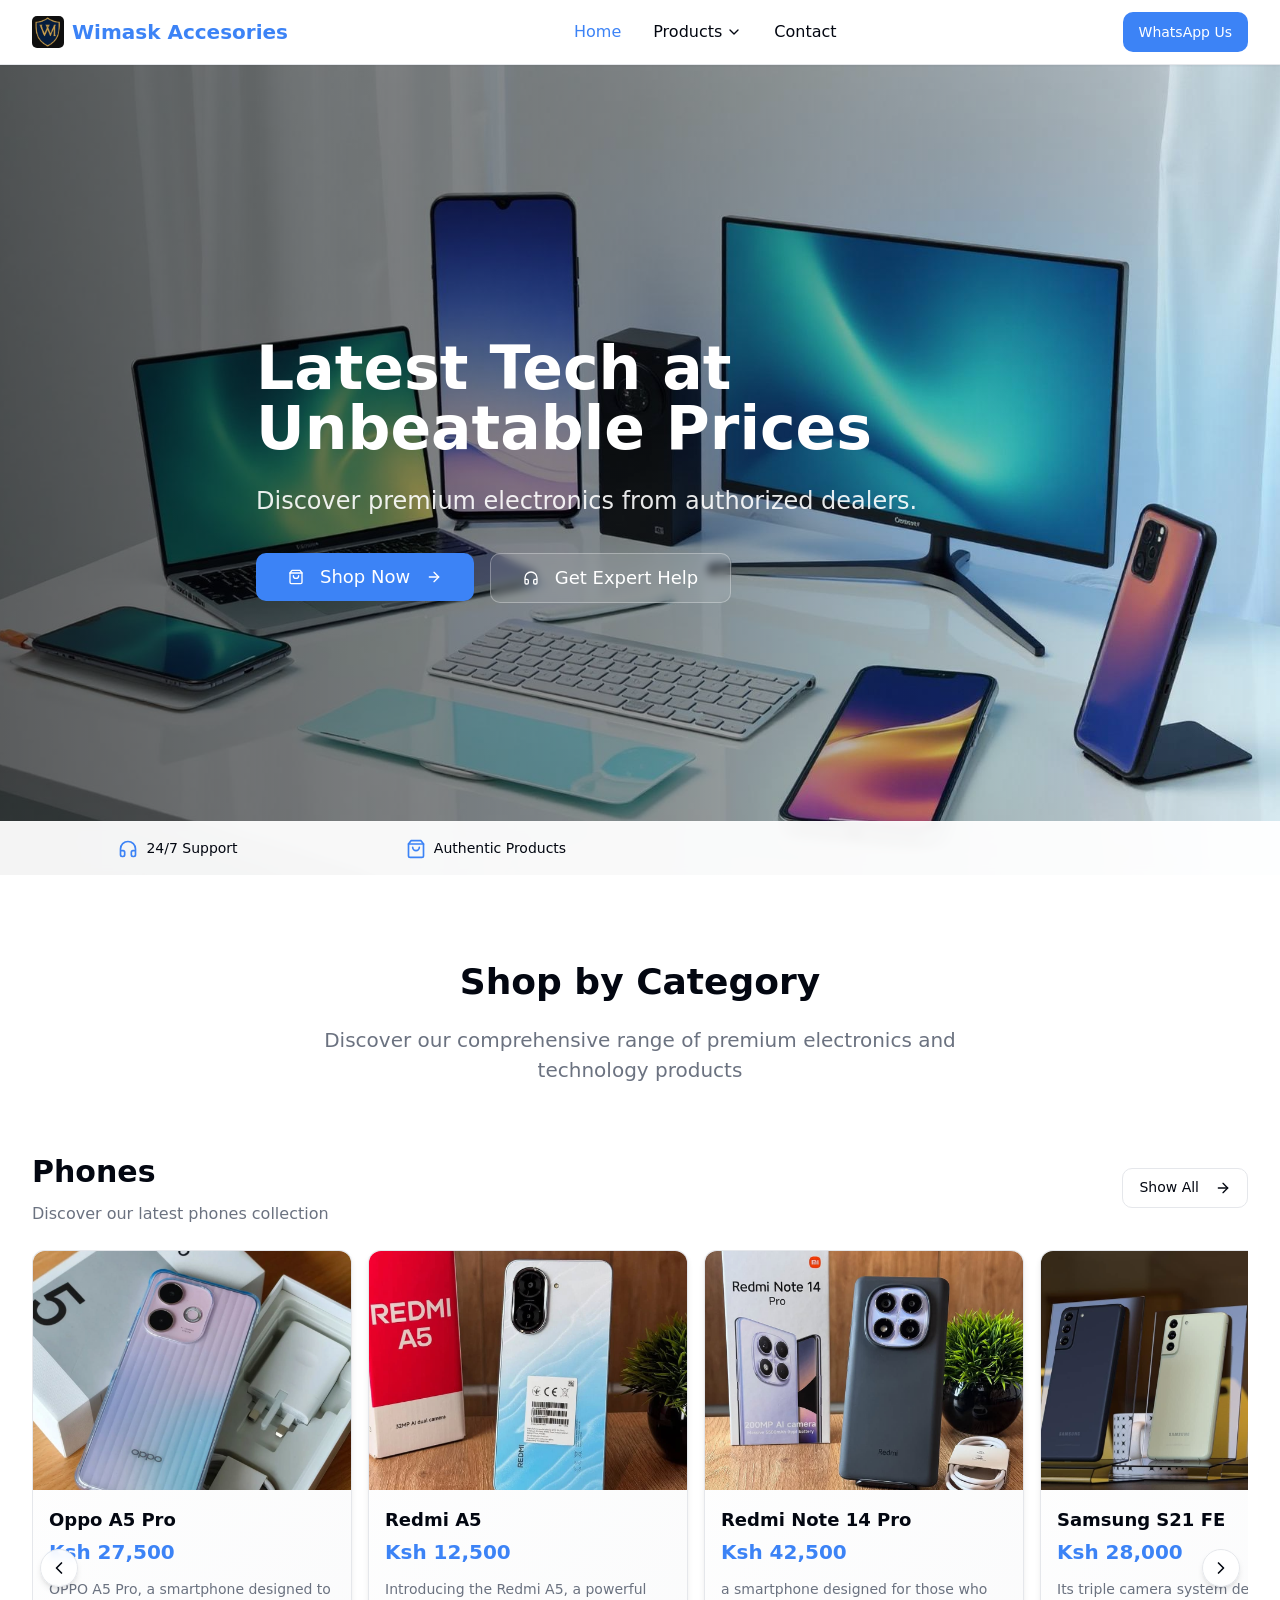
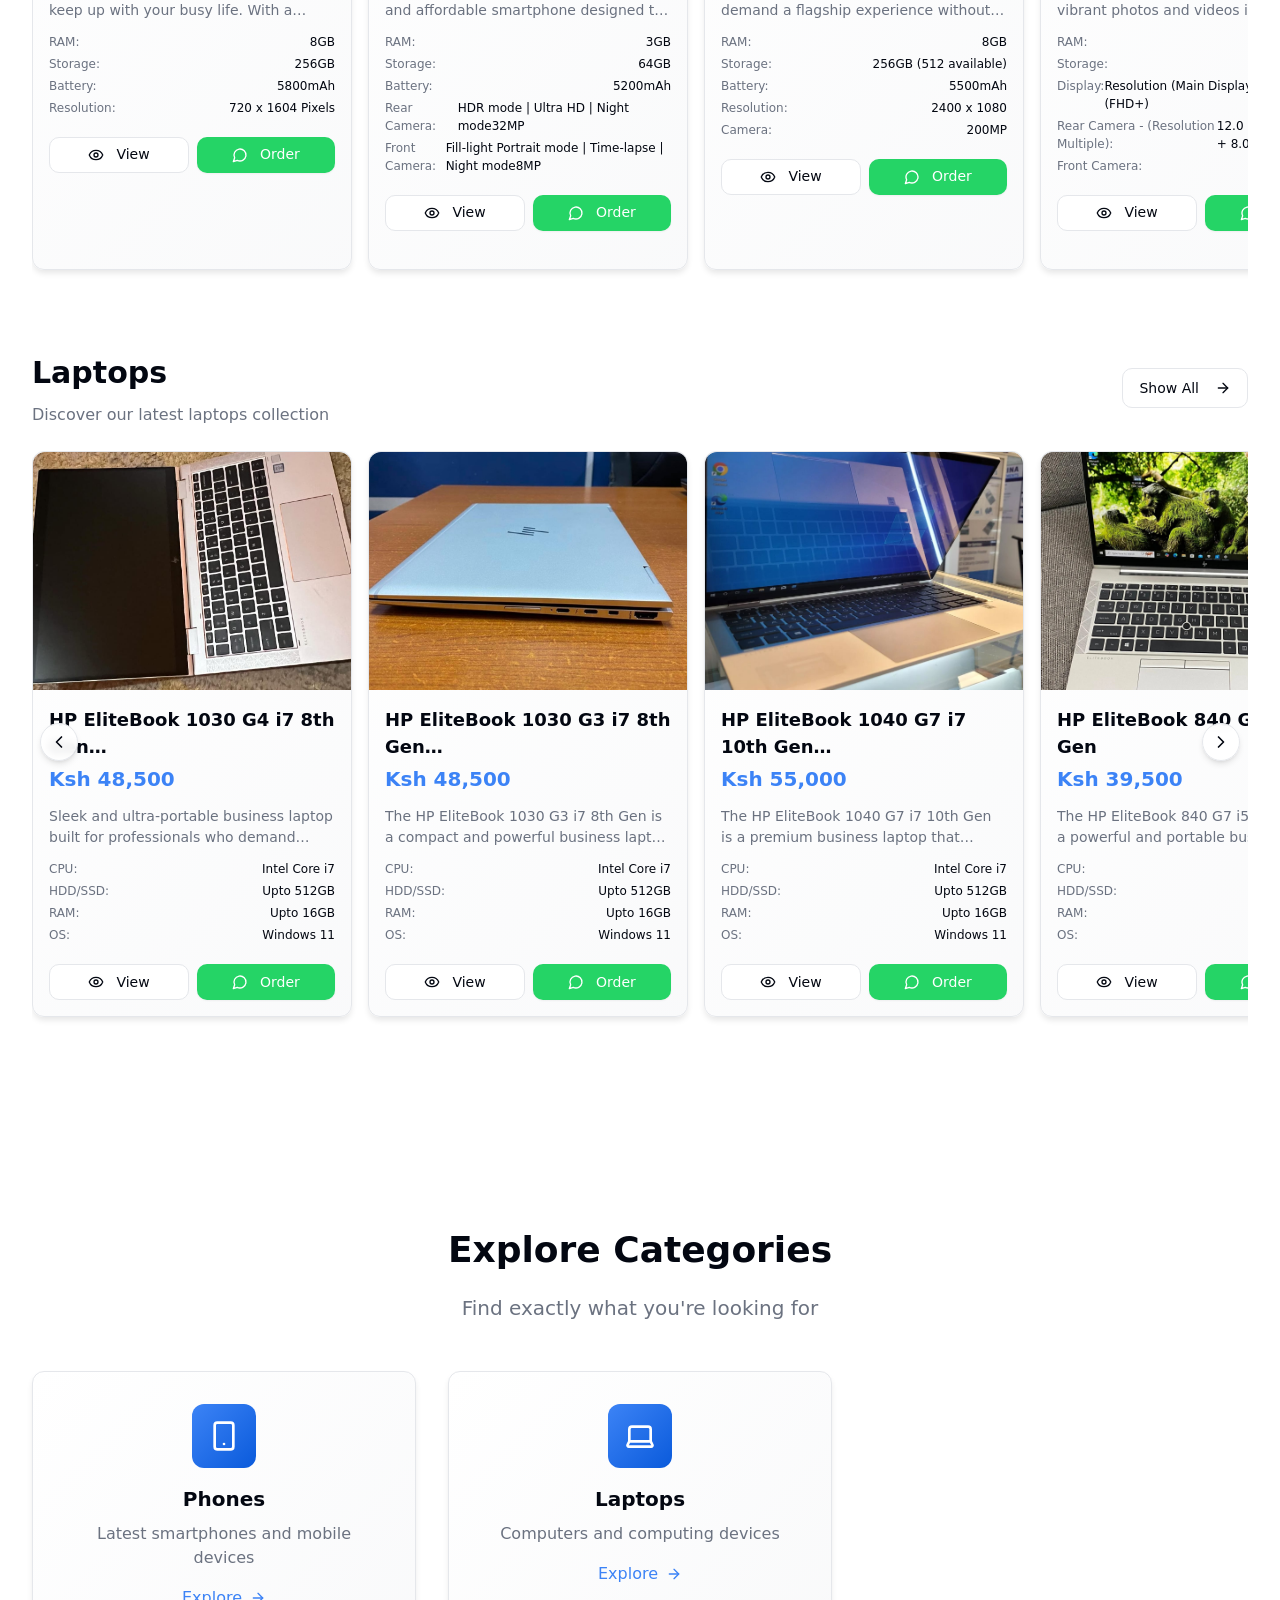
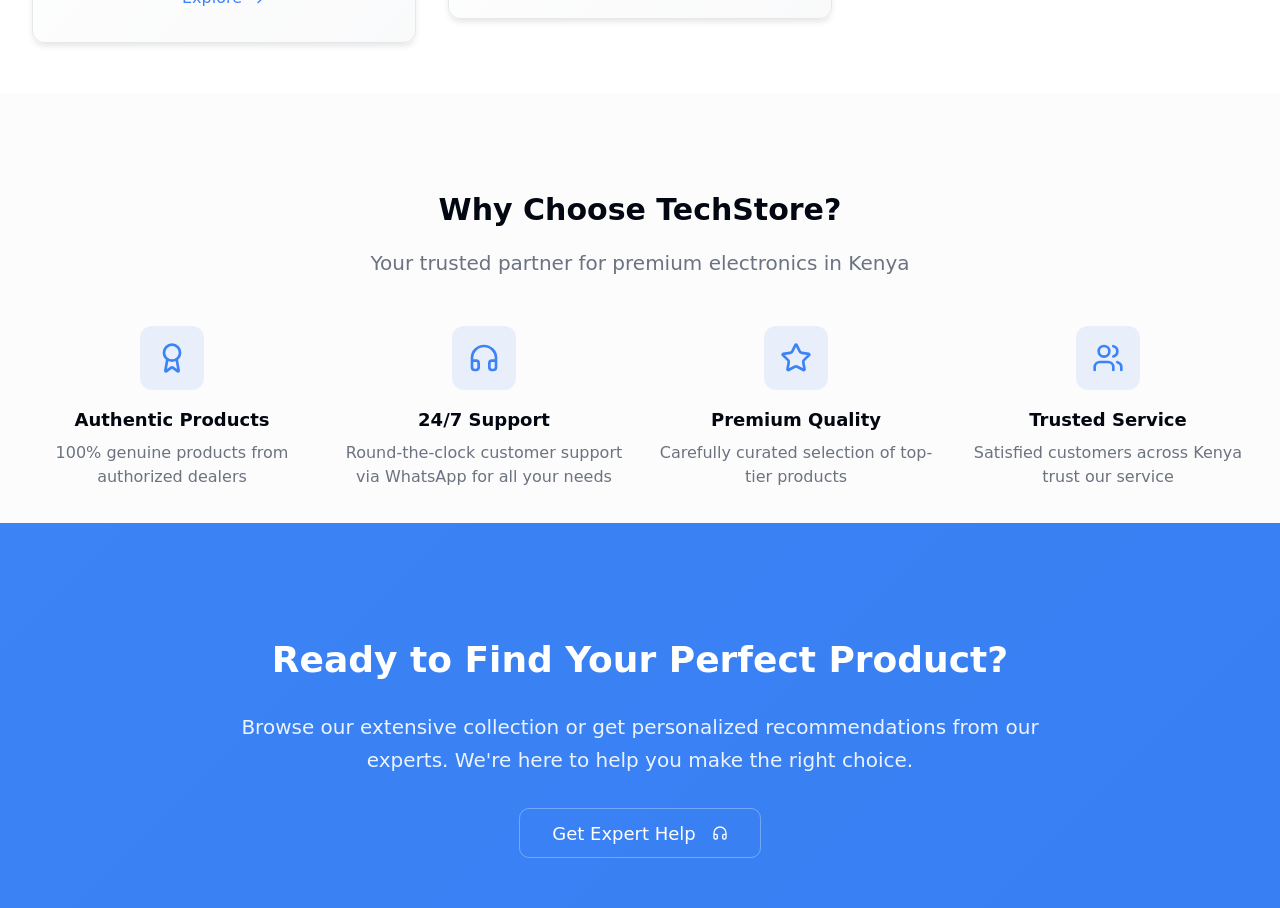
==== commit 195befd4: "Added laptops to home pae slider" ====
--- a/index.html
+++ b/index.html
@@ -36,7 +36,7 @@
 
     <script src="assets/index.js"></script>
 
-    <link rel="stylesheet" crossorigin="" href="/assets/index.css" />
+    <link rel="stylesheet" href="assets/index.css" />
     <style>
       .mobile-nav {
         display: none;
@@ -528,30 +528,27 @@
                 </div>
 
                 <div class="space-y-3 pt-4">
-                  <a
-                    href="https://wa.me/254796020142?text=Hello%2C%20I%27m%20interested%20in%20your%20products"
-                    target="_blank"
+                  <button
+                    id="order-btn"
+                    class="inline-flex items-center justify-center gap-2 whitespace-nowrap font-medium ring-offset-background focus-visible:outline-none focus-visible:ring-2 focus-visible:ring-ring focus-visible:ring-offset-2 disabled:pointer-events-none [&amp;_svg]:pointer-events-none [&amp;_svg]:size-4 [&amp;_svg]:shrink-0 bg-whatsapp text-whatsapp-foreground hover:bg-whatsapp-hover shadow-sm hover:shadow-md h-11 rounded-md px-8 w-full transition-all duration-200 disabled:opacity-50 disabled:cursor-not-allowed text-lg py-6"
+                    aria-label="Order Samsung Galaxy S24 Ultra via WhatsApp"
                   >
-                    <button
-                      class="inline-flex items-center justify-center gap-2 whitespace-nowrap font-medium ring-offset-background focus-visible:outline-none focus-visible:ring-2 focus-visible:ring-ring focus-visible:ring-offset-2 disabled:pointer-events-none [&amp;_svg]:pointer-events-none [&amp;_svg]:size-4 [&amp;_svg]:shrink-0 bg-whatsapp text-whatsapp-foreground hover:bg-whatsapp-hover shadow-sm hover:shadow-md h-11 rounded-md px-8 w-full transition-all duration-200 disabled:opacity-50 disabled:cursor-not-allowed text-lg py-6"
-                      aria-label="Order Samsung Galaxy S24 Ultra via WhatsApp"
+                    <svg
+                      xmlns="http://www.w3.org/2000/svg"
+                      width="24"
+                      height="24"
+                      viewBox="0 0 24 24"
+                      fill="none"
+                      stroke="currentColor"
+                      stroke-width="2"
+                      stroke-linecap="round"
+                      stroke-linejoin="round"
+                      class="lucide lucide-message-circle h-5 w-5 mr-2"
                     >
-                      <svg
-                        xmlns="http://www.w3.org/2000/svg"
-                        width="24"
-                        height="24"
-                        viewBox="0 0 24 24"
-                        fill="none"
-                        stroke="currentColor"
-                        stroke-width="2"
-                        stroke-linecap="round"
-                        stroke-linejoin="round"
-                        class="lucide lucide-message-circle h-5 w-5 mr-2"
-                      >
-                        <path d="M7.9 20A9 9 0 1 0 4 16.1L2 22Z"></path></svg
-                      >Order via WhatsApp
-                    </button>
-                  </a>
+                      <path d="M7.9 20A9 9 0 1 0 4 16.1L2 22Z"></path></svg
+                    >Order via WhatsApp
+                  </button>
+
                   <p class="text-xs text-muted-foreground text-center">
                     Click to start a WhatsApp conversation with our sales team
                   </p>
@@ -1928,67 +1925,80 @@
                         class="product-card group cursor-pointer transition-all duration-300 focus-within:ring-2 focus-within:ring-primary/50 h-full"
                         tabindex="0"
                         role="button"
-                        aria-label='View details for MacBook Pro 16" M3 Max'
+                        aria-label="View details for phone"
                       >
                         <div
                           class="aspect-product overflow-hidden rounded-t-xl bg-muted/30"
                         >
                           <img
-                            src="https://images.unsplash.com/photo-1496181133206-80ce9b88a853?w=400&amp;h=300&amp;fit=crop"
-                            alt='MacBook Pro 16" M3 Max'
+                            src="assets/images/hp-1030-g4-i7-8th.jpg"
+                            alt="Wimask Accesories Phones"
                             loading="lazy"
-                            class="h-full w-full object-cover transition-transform duration-300 group-hover:scale-105"
+                            class="product-image h-full w-full object-cover transition-transform duration-300 group-hover:scale-105"
                             sizes="(max-width: 768px) 100vw, (max-width: 1200px) 50vw, 33vw"
                           />
                           <div
                             class="absolute top-3 left-3 flex flex-col gap-2"
-                          >
-                            <div
-                              class="inline-flex items-center rounded-full border px-2.5 py-0.5 text-xs font-semibold transition-colors focus:outline-none focus:ring-2 focus:ring-ring focus:ring-offset-2 border-transparent hover:bg-primary/80 bg-primary text-primary-foreground shadow-sm"
-                            >
-                              Featured
-                            </div>
-                          </div>
+                          ></div>
                         </div>
                         <div class="p-4 space-y-3">
                           <div class="space-y-1">
                             <h3
-                              class="text-lg font-semibold text-card-foreground line-clamp-2 group-hover:text-primary transition-colors"
-                            >
-                              MacBook Pro 16" M3 Max
+                              class="product-name text-lg font-semibold text-card-foreground line-clamp-2 group-hover:text-primary transition-colors"
+                            >
+                              HP EliteBook 1030 G4 i7 8th Gen <br />
+                              Touch Screen
                             </h3>
                             <div class="flex items-center gap-2">
                               <span class="text-xl font-bold text-primary"
-                                >Ksh&nbsp;389,999</span
-                              ><span
-                                class="text-sm text-muted-foreground line-through"
-                                >Ksh&nbsp;429,999</span
-                              >
-                            </div>
-                          </div>
-                          <p class="text-sm text-muted-foreground line-clamp-2">
-                            Ultimate creative powerhouse with M3 Max chip,
-                            Liquid Retina XDR display.
+                                >Ksh&nbsp;<span class="product-price"
+                                  >48,500</span
+                                ></span
+                              ><!--<span
+                          class="text-sm text-muted-foreground line-through"
+                          >Ksh&nbsp;159,999</span
+                        > -->
+                            </div>
+                          </div>
+                          <p
+                            class="product-description text-sm text-muted-foreground line-clamp-2"
+                          >
+                            Sleek and ultra-portable business laptop built for
+                            professionals who demand power and elegance. Powered
+                            by an 8th Gen Intel Core i7 processor, it delivers
+                            fast, responsive performance for multitasking and
+                            productivity.
                           </p>
-                          <div class="space-y-1">
-                            <div class="flex justify-between text-xs">
-                              <span class="text-muted-foreground"
-                                >Processor:</span
-                              ><span class="text-card-foreground font-medium"
-                                >Apple M3 Max 14-core CPU</span
-                              >
-                            </div>
-                            <div class="flex justify-between text-xs">
-                              <span class="text-muted-foreground">Memory:</span
-                              ><span class="text-card-foreground font-medium"
-                                >36GB Unified Memory</span
+                          <div class="product-specs space-y-1">
+                            <div class="flex justify-between text-xs">
+                              <span class="text-muted-foreground">CPU:</span
+                              ><span class="text-card-foreground font-medium"
+                                >Intel Core i7</span
+                              >
+                            </div>
+                            <div class="flex justify-between text-xs">
+                              <span class="text-muted-foreground">HDD/SSD:</span
+                              ><span class="text-card-foreground font-medium"
+                                >Upto 512GB</span
+                              >
+                            </div>
+                            <div class="flex justify-between text-xs">
+                              <span class="text-muted-foreground">RAM:</span
+                              ><span class="text-card-foreground font-medium"
+                                >Upto 16GB
+                              </span>
+                            </div>
+                            <div class="flex justify-between text-xs">
+                              <span class="text-muted-foreground">OS:</span
+                              ><span class="text-card-foreground font-medium"
+                                >Windows 11</span
                               >
                             </div>
                           </div>
                           <div class="flex gap-2 pt-2">
                             <button
-                              class="inline-flex items-center justify-center gap-2 whitespace-nowrap text-sm font-medium ring-offset-background focus-visible:outline-none focus-visible:ring-2 focus-visible:ring-ring focus-visible:ring-offset-2 disabled:pointer-events-none disabled:opacity-50 [&amp;_svg]:pointer-events-none [&amp;_svg]:size-4 [&amp;_svg]:shrink-0 border border-input bg-background h-9 rounded-md px-3 flex-1 transition-all duration-200 hover:bg-primary hover:text-primary-foreground"
-                              aria-label='View details for MacBook Pro 16" M3 Max'
+                              class="view-modal inline-flex items-center justify-center gap-2 whitespace-nowrap text-sm font-medium ring-offset-background focus-visible:outline-none focus-visible:ring-2 focus-visible:ring-ring focus-visible:ring-offset-2 disabled:pointer-events-none disabled:opacity-50 [&amp;_svg]:pointer-events-none [&amp;_svg]:size-4 [&amp;_svg]:shrink-0 border border-input bg-background h-9 rounded-md px-3 flex-1 transition-all duration-200 hover:bg-primary hover:text-primary-foreground"
+                              aria-label="View details for phone"
                             >
                               <svg
                                 xmlns="http://www.w3.org/2000/svg"
@@ -2009,7 +2019,7 @@
                               >View</button
                             ><button
                               class="inline-flex items-center justify-center gap-2 whitespace-nowrap text-sm font-medium ring-offset-background focus-visible:outline-none focus-visible:ring-2 focus-visible:ring-ring focus-visible:ring-offset-2 disabled:pointer-events-none [&amp;_svg]:pointer-events-none [&amp;_svg]:size-4 [&amp;_svg]:shrink-0 bg-whatsapp text-whatsapp-foreground hover:bg-whatsapp-hover shadow-sm hover:shadow-md h-9 rounded-md px-3 flex-1 transition-all duration-200 disabled:opacity-50 disabled:cursor-not-allowed"
-                              aria-label='Order MacBook Pro 16" M3 Max via WhatsApp'
+                              aria-label="Order phone via WhatsApp"
                             >
                               <svg
                                 xmlns="http://www.w3.org/2000/svg"
@@ -2037,67 +2047,80 @@
                         class="product-card group cursor-pointer transition-all duration-300 focus-within:ring-2 focus-within:ring-primary/50 h-full"
                         tabindex="0"
                         role="button"
-                        aria-label='View details for MacBook Pro 16" M3 Max'
+                        aria-label="View details for phone"
                       >
                         <div
                           class="aspect-product overflow-hidden rounded-t-xl bg-muted/30"
                         >
                           <img
-                            src="https://images.unsplash.com/photo-1496181133206-80ce9b88a853?w=400&amp;h=300&amp;fit=crop"
-                            alt='MacBook Pro 16" M3 Max'
+                            src="assets/images/hp-1030-g3-i7-8th.jpg"
+                            alt="Wimask Accesories Phones"
                             loading="lazy"
-                            class="h-full w-full object-cover transition-transform duration-300 group-hover:scale-105"
+                            class="product-image h-full w-full object-cover transition-transform duration-300 group-hover:scale-105"
                             sizes="(max-width: 768px) 100vw, (max-width: 1200px) 50vw, 33vw"
                           />
                           <div
                             class="absolute top-3 left-3 flex flex-col gap-2"
-                          >
-                            <div
-                              class="inline-flex items-center rounded-full border px-2.5 py-0.5 text-xs font-semibold transition-colors focus:outline-none focus:ring-2 focus:ring-ring focus:ring-offset-2 border-transparent hover:bg-primary/80 bg-primary text-primary-foreground shadow-sm"
-                            >
-                              Featured
-                            </div>
-                          </div>
+                          ></div>
                         </div>
                         <div class="p-4 space-y-3">
                           <div class="space-y-1">
                             <h3
-                              class="text-lg font-semibold text-card-foreground line-clamp-2 group-hover:text-primary transition-colors"
-                            >
-                              MacBook Pro 16" M3 Max
+                              class="product-name text-lg font-semibold text-card-foreground line-clamp-2 group-hover:text-primary transition-colors"
+                            >
+                              HP EliteBook 1030 G3 i7 8th Gen <br />
+                              Touch x360
                             </h3>
                             <div class="flex items-center gap-2">
                               <span class="text-xl font-bold text-primary"
-                                >Ksh&nbsp;389,999</span
-                              ><span
-                                class="text-sm text-muted-foreground line-through"
-                                >Ksh&nbsp;429,999</span
-                              >
-                            </div>
-                          </div>
-                          <p class="text-sm text-muted-foreground line-clamp-2">
-                            Ultimate creative powerhouse with M3 Max chip,
-                            Liquid Retina XDR display.
+                                >Ksh&nbsp;<span class="product-price"
+                                  >48,500</span
+                                ></span
+                              ><!--<span
+                          class="text-sm text-muted-foreground line-through"
+                          >Ksh&nbsp;159,999</span
+                        > -->
+                            </div>
+                          </div>
+                          <p
+                            class="product-description text-sm text-muted-foreground line-clamp-2"
+                          >
+                            The HP EliteBook 1030 G3 i7 8th Gen is a compact and
+                            powerful business laptop crafted for professionals
+                            who value performance and mobility. Equipped with an
+                            8th Gen Intel Core i7 processor, it delivers fast
+                            and efficient multitasking for demanding tasks.
                           </p>
-                          <div class="space-y-1">
-                            <div class="flex justify-between text-xs">
-                              <span class="text-muted-foreground"
-                                >Processor:</span
-                              ><span class="text-card-foreground font-medium"
-                                >Apple M3 Max 14-core CPU</span
-                              >
-                            </div>
-                            <div class="flex justify-between text-xs">
-                              <span class="text-muted-foreground">Memory:</span
-                              ><span class="text-card-foreground font-medium"
-                                >36GB Unified Memory</span
+                          <div class="product-specs space-y-1">
+                            <div class="flex justify-between text-xs">
+                              <span class="text-muted-foreground">CPU:</span
+                              ><span class="text-card-foreground font-medium"
+                                >Intel Core i7</span
+                              >
+                            </div>
+                            <div class="flex justify-between text-xs">
+                              <span class="text-muted-foreground">HDD/SSD:</span
+                              ><span class="text-card-foreground font-medium"
+                                >Upto 512GB</span
+                              >
+                            </div>
+                            <div class="flex justify-between text-xs">
+                              <span class="text-muted-foreground">RAM:</span
+                              ><span class="text-card-foreground font-medium"
+                                >Upto 16GB
+                              </span>
+                            </div>
+                            <div class="flex justify-between text-xs">
+                              <span class="text-muted-foreground">OS:</span
+                              ><span class="text-card-foreground font-medium"
+                                >Windows 11</span
                               >
                             </div>
                           </div>
                           <div class="flex gap-2 pt-2">
                             <button
-                              class="inline-flex items-center justify-center gap-2 whitespace-nowrap text-sm font-medium ring-offset-background focus-visible:outline-none focus-visible:ring-2 focus-visible:ring-ring focus-visible:ring-offset-2 disabled:pointer-events-none disabled:opacity-50 [&amp;_svg]:pointer-events-none [&amp;_svg]:size-4 [&amp;_svg]:shrink-0 border border-input bg-background h-9 rounded-md px-3 flex-1 transition-all duration-200 hover:bg-primary hover:text-primary-foreground"
-                              aria-label='View details for MacBook Pro 16" M3 Max'
+                              class="view-modal inline-flex items-center justify-center gap-2 whitespace-nowrap text-sm font-medium ring-offset-background focus-visible:outline-none focus-visible:ring-2 focus-visible:ring-ring focus-visible:ring-offset-2 disabled:pointer-events-none disabled:opacity-50 [&amp;_svg]:pointer-events-none [&amp;_svg]:size-4 [&amp;_svg]:shrink-0 border border-input bg-background h-9 rounded-md px-3 flex-1 transition-all duration-200 hover:bg-primary hover:text-primary-foreground"
+                              aria-label="View details for phone"
                             >
                               <svg
                                 xmlns="http://www.w3.org/2000/svg"
@@ -2118,7 +2141,7 @@
                               >View</button
                             ><button
                               class="inline-flex items-center justify-center gap-2 whitespace-nowrap text-sm font-medium ring-offset-background focus-visible:outline-none focus-visible:ring-2 focus-visible:ring-ring focus-visible:ring-offset-2 disabled:pointer-events-none [&amp;_svg]:pointer-events-none [&amp;_svg]:size-4 [&amp;_svg]:shrink-0 bg-whatsapp text-whatsapp-foreground hover:bg-whatsapp-hover shadow-sm hover:shadow-md h-9 rounded-md px-3 flex-1 transition-all duration-200 disabled:opacity-50 disabled:cursor-not-allowed"
-                              aria-label='Order MacBook Pro 16" M3 Max via WhatsApp'
+                              aria-label="Order phone via WhatsApp"
                             >
                               <svg
                                 xmlns="http://www.w3.org/2000/svg"
@@ -2146,67 +2169,80 @@
                         class="product-card group cursor-pointer transition-all duration-300 focus-within:ring-2 focus-within:ring-primary/50 h-full"
                         tabindex="0"
                         role="button"
-                        aria-label='View details for MacBook Pro 16" M3 Max'
+                        aria-label="View details for phone"
                       >
                         <div
                           class="aspect-product overflow-hidden rounded-t-xl bg-muted/30"
                         >
                           <img
-                            src="https://images.unsplash.com/photo-1496181133206-80ce9b88a853?w=400&amp;h=300&amp;fit=crop"
-                            alt='MacBook Pro 16" M3 Max'
+                            src="assets/images/hp-1040-g7-i5-10th.jpg"
+                            alt="Wimask Accesories Phones"
                             loading="lazy"
-                            class="h-full w-full object-cover transition-transform duration-300 group-hover:scale-105"
+                            class="product-image h-full w-full object-cover transition-transform duration-300 group-hover:scale-105"
                             sizes="(max-width: 768px) 100vw, (max-width: 1200px) 50vw, 33vw"
                           />
                           <div
                             class="absolute top-3 left-3 flex flex-col gap-2"
-                          >
-                            <div
-                              class="inline-flex items-center rounded-full border px-2.5 py-0.5 text-xs font-semibold transition-colors focus:outline-none focus:ring-2 focus:ring-ring focus:ring-offset-2 border-transparent hover:bg-primary/80 bg-primary text-primary-foreground shadow-sm"
-                            >
-                              Featured
-                            </div>
-                          </div>
+                          ></div>
                         </div>
                         <div class="p-4 space-y-3">
                           <div class="space-y-1">
                             <h3
-                              class="text-lg font-semibold text-card-foreground line-clamp-2 group-hover:text-primary transition-colors"
-                            >
-                              MacBook Pro 16" M3 Max
+                              class="product-name text-lg font-semibold text-card-foreground line-clamp-2 group-hover:text-primary transition-colors"
+                            >
+                              HP EliteBook 1040 G7 i7 10th Gen <br />
+                              Touch x360
                             </h3>
                             <div class="flex items-center gap-2">
                               <span class="text-xl font-bold text-primary"
-                                >Ksh&nbsp;389,999</span
-                              ><span
-                                class="text-sm text-muted-foreground line-through"
-                                >Ksh&nbsp;429,999</span
-                              >
-                            </div>
-                          </div>
-                          <p class="text-sm text-muted-foreground line-clamp-2">
-                            Ultimate creative powerhouse with M3 Max chip,
-                            Liquid Retina XDR display.
+                                >Ksh&nbsp;<span class="product-price"
+                                  >55,000</span
+                                ></span
+                              ><!--<span
+                          class="text-sm text-muted-foreground line-through"
+                          >Ksh&nbsp;159,999</span
+                        > -->
+                            </div>
+                          </div>
+                          <p
+                            class="product-description text-sm text-muted-foreground line-clamp-2"
+                          >
+                            The HP EliteBook 1040 G7 i7 10th Gen is a premium
+                            business laptop that combines exceptional power,
+                            portability, and design. Featuring a 10th Gen Intel
+                            Core i7 processor, it delivers top-tier performance
+                            for demanding workloads and seamless multitasking.
                           </p>
-                          <div class="space-y-1">
-                            <div class="flex justify-between text-xs">
-                              <span class="text-muted-foreground"
-                                >Processor:</span
-                              ><span class="text-card-foreground font-medium"
-                                >Apple M3 Max 14-core CPU</span
-                              >
-                            </div>
-                            <div class="flex justify-between text-xs">
-                              <span class="text-muted-foreground">Memory:</span
-                              ><span class="text-card-foreground font-medium"
-                                >36GB Unified Memory</span
+                          <div class="product-specs space-y-1">
+                            <div class="flex justify-between text-xs">
+                              <span class="text-muted-foreground">CPU:</span
+                              ><span class="text-card-foreground font-medium"
+                                >Intel Core i7</span
+                              >
+                            </div>
+                            <div class="flex justify-between text-xs">
+                              <span class="text-muted-foreground">HDD/SSD:</span
+                              ><span class="text-card-foreground font-medium"
+                                >Upto 512GB</span
+                              >
+                            </div>
+                            <div class="flex justify-between text-xs">
+                              <span class="text-muted-foreground">RAM:</span
+                              ><span class="text-card-foreground font-medium"
+                                >Upto 16GB
+                              </span>
+                            </div>
+                            <div class="flex justify-between text-xs">
+                              <span class="text-muted-foreground">OS:</span
+                              ><span class="text-card-foreground font-medium"
+                                >Windows 11</span
                               >
                             </div>
                           </div>
                           <div class="flex gap-2 pt-2">
                             <button
-                              class="inline-flex items-center justify-center gap-2 whitespace-nowrap text-sm font-medium ring-offset-background focus-visible:outline-none focus-visible:ring-2 focus-visible:ring-ring focus-visible:ring-offset-2 disabled:pointer-events-none disabled:opacity-50 [&amp;_svg]:pointer-events-none [&amp;_svg]:size-4 [&amp;_svg]:shrink-0 border border-input bg-background h-9 rounded-md px-3 flex-1 transition-all duration-200 hover:bg-primary hover:text-primary-foreground"
-                              aria-label='View details for MacBook Pro 16" M3 Max'
+                              class="view-modal inline-flex items-center justify-center gap-2 whitespace-nowrap text-sm font-medium ring-offset-background focus-visible:outline-none focus-visible:ring-2 focus-visible:ring-ring focus-visible:ring-offset-2 disabled:pointer-events-none disabled:opacity-50 [&amp;_svg]:pointer-events-none [&amp;_svg]:size-4 [&amp;_svg]:shrink-0 border border-input bg-background h-9 rounded-md px-3 flex-1 transition-all duration-200 hover:bg-primary hover:text-primary-foreground"
+                              aria-label="View details for phone"
                             >
                               <svg
                                 xmlns="http://www.w3.org/2000/svg"
@@ -2227,7 +2263,7 @@
                               >View</button
                             ><button
                               class="inline-flex items-center justify-center gap-2 whitespace-nowrap text-sm font-medium ring-offset-background focus-visible:outline-none focus-visible:ring-2 focus-visible:ring-ring focus-visible:ring-offset-2 disabled:pointer-events-none [&amp;_svg]:pointer-events-none [&amp;_svg]:size-4 [&amp;_svg]:shrink-0 bg-whatsapp text-whatsapp-foreground hover:bg-whatsapp-hover shadow-sm hover:shadow-md h-9 rounded-md px-3 flex-1 transition-all duration-200 disabled:opacity-50 disabled:cursor-not-allowed"
-                              aria-label='Order MacBook Pro 16" M3 Max via WhatsApp'
+                              aria-label="Order phone via WhatsApp"
                             >
                               <svg
                                 xmlns="http://www.w3.org/2000/svg"
@@ -2255,67 +2291,79 @@
                         class="product-card group cursor-pointer transition-all duration-300 focus-within:ring-2 focus-within:ring-primary/50 h-full"
                         tabindex="0"
                         role="button"
-                        aria-label='View details for MacBook Pro 16" M3 Max'
+                        aria-label="View details for phone"
                       >
                         <div
                           class="aspect-product overflow-hidden rounded-t-xl bg-muted/30"
                         >
                           <img
-                            src="https://images.unsplash.com/photo-1496181133206-80ce9b88a853?w=400&amp;h=300&amp;fit=crop"
-                            alt='MacBook Pro 16" M3 Max'
+                            src="assets/images/hp-840-g7-i5-10th.jpg"
+                            alt="Wimask Accesories Phones"
                             loading="lazy"
-                            class="h-full w-full object-cover transition-transform duration-300 group-hover:scale-105"
+                            class="product-image h-full w-full object-cover transition-transform duration-300 group-hover:scale-105"
                             sizes="(max-width: 768px) 100vw, (max-width: 1200px) 50vw, 33vw"
                           />
                           <div
                             class="absolute top-3 left-3 flex flex-col gap-2"
-                          >
-                            <div
-                              class="inline-flex items-center rounded-full border px-2.5 py-0.5 text-xs font-semibold transition-colors focus:outline-none focus:ring-2 focus:ring-ring focus:ring-offset-2 border-transparent hover:bg-primary/80 bg-primary text-primary-foreground shadow-sm"
-                            >
-                              Featured
-                            </div>
-                          </div>
+                          ></div>
                         </div>
                         <div class="p-4 space-y-3">
                           <div class="space-y-1">
                             <h3
-                              class="text-lg font-semibold text-card-foreground line-clamp-2 group-hover:text-primary transition-colors"
-                            >
-                              MacBook Pro 16" M3 Max
+                              class="product-name text-lg font-semibold text-card-foreground line-clamp-2 group-hover:text-primary transition-colors"
+                            >
+                              HP EliteBook 840 G7 i5 10th Gen
                             </h3>
                             <div class="flex items-center gap-2">
                               <span class="text-xl font-bold text-primary"
-                                >Ksh&nbsp;389,999</span
-                              ><span
-                                class="text-sm text-muted-foreground line-through"
-                                >Ksh&nbsp;429,999</span
-                              >
-                            </div>
-                          </div>
-                          <p class="text-sm text-muted-foreground line-clamp-2">
-                            Ultimate creative powerhouse with M3 Max chip,
-                            Liquid Retina XDR display.
+                                >Ksh&nbsp;<span class="product-price"
+                                  >39,500</span
+                                ></span
+                              ><!--<span
+                          class="text-sm text-muted-foreground line-through"
+                          >Ksh&nbsp;159,999</span
+                        > -->
+                            </div>
+                          </div>
+                          <p
+                            class="product-description text-sm text-muted-foreground line-clamp-2"
+                          >
+                            The HP EliteBook 840 G7 i5 10th Gen is a powerful
+                            and portable business laptop built for modern
+                            professionals. Equipped with a 10th Gen Intel Core
+                            i5 processor, it delivers fast, reliable performance
+                            for multitasking and productivity.
                           </p>
-                          <div class="space-y-1">
-                            <div class="flex justify-between text-xs">
-                              <span class="text-muted-foreground"
-                                >Processor:</span
-                              ><span class="text-card-foreground font-medium"
-                                >Apple M3 Max 14-core CPU</span
-                              >
-                            </div>
-                            <div class="flex justify-between text-xs">
-                              <span class="text-muted-foreground">Memory:</span
-                              ><span class="text-card-foreground font-medium"
-                                >36GB Unified Memory</span
+                          <div class="product-specs space-y-1">
+                            <div class="flex justify-between text-xs">
+                              <span class="text-muted-foreground">CPU:</span
+                              ><span class="text-card-foreground font-medium"
+                                >Intel Core i5</span
+                              >
+                            </div>
+                            <div class="flex justify-between text-xs">
+                              <span class="text-muted-foreground">HDD/SSD:</span
+                              ><span class="text-card-foreground font-medium"
+                                >Upto 512GB</span
+                              >
+                            </div>
+                            <div class="flex justify-between text-xs">
+                              <span class="text-muted-foreground">RAM:</span
+                              ><span class="text-card-foreground font-medium"
+                                >Upto 16GB
+                              </span>
+                            </div>
+                            <div class="flex justify-between text-xs">
+                              <span class="text-muted-foreground">OS:</span
+                              ><span class="text-card-foreground font-medium"
+                                >Windows 11</span
                               >
                             </div>
                           </div>
                           <div class="flex gap-2 pt-2">
                             <button
-                              class="inline-flex items-center justify-center gap-2 whitespace-nowrap text-sm font-medium ring-offset-background focus-visible:outline-none focus-visible:ring-2 focus-visible:ring-ring focus-visible:ring-offset-2 disabled:pointer-events-none disabled:opacity-50 [&amp;_svg]:pointer-events-none [&amp;_svg]:size-4 [&amp;_svg]:shrink-0 border border-input bg-background h-9 rounded-md px-3 flex-1 transition-all duration-200 hover:bg-primary hover:text-primary-foreground"
-                              aria-label='View details for MacBook Pro 16" M3 Max'
+                              class="view-modal inline-flex items-center justify-center gap-2 whitespace-nowrap text-sm font-medium ring-offset-background focus-visible:outline-none focus-visible:ring-2 focus-visible:ring-ring focus-visible:ring-offset-2 disabled:pointer-events-none disabled:opacity-50 [&amp;_svg]:pointer-events-none [&amp;_svg]:size-4 [&amp;_svg]:shrink-0 border border-input bg-background h-9 rounded-md px-3 flex-1 transition-all duration-200 hover:bg-primary hover:text-primary-foreground"
+                              aria-label="View details for phone"
                             >
                               <svg
                                 xmlns="http://www.w3.org/2000/svg"
@@ -2336,7 +2384,7 @@
                               >View</button
                             ><button
                               class="inline-flex items-center justify-center gap-2 whitespace-nowrap text-sm font-medium ring-offset-background focus-visible:outline-none focus-visible:ring-2 focus-visible:ring-ring focus-visible:ring-offset-2 disabled:pointer-events-none [&amp;_svg]:pointer-events-none [&amp;_svg]:size-4 [&amp;_svg]:shrink-0 bg-whatsapp text-whatsapp-foreground hover:bg-whatsapp-hover shadow-sm hover:shadow-md h-9 rounded-md px-3 flex-1 transition-all duration-200 disabled:opacity-50 disabled:cursor-not-allowed"
-                              aria-label='Order MacBook Pro 16" M3 Max via WhatsApp'
+                              aria-label="Order phone via WhatsApp"
                             >
                               <svg
                                 xmlns="http://www.w3.org/2000/svg"
@@ -2364,67 +2412,80 @@
                         class="product-card group cursor-pointer transition-all duration-300 focus-within:ring-2 focus-within:ring-primary/50 h-full"
                         tabindex="0"
                         role="button"
-                        aria-label='View details for MacBook Pro 16" M3 Max'
+                        aria-label="View details for phone"
                       >
                         <div
                           class="aspect-product overflow-hidden rounded-t-xl bg-muted/30"
                         >
                           <img
-                            src="https://images.unsplash.com/photo-1496181133206-80ce9b88a853?w=400&amp;h=300&amp;fit=crop"
-                            alt='MacBook Pro 16" M3 Max'
+                            src="assets/images/hp-830-g7-i5-10th.jpg"
+                            alt="Wimask Accesories Phones"
                             loading="lazy"
-                            class="h-full w-full object-cover transition-transform duration-300 group-hover:scale-105"
+                            class="product-image h-full w-full object-cover transition-transform duration-300 group-hover:scale-105"
                             sizes="(max-width: 768px) 100vw, (max-width: 1200px) 50vw, 33vw"
                           />
                           <div
                             class="absolute top-3 left-3 flex flex-col gap-2"
-                          >
-                            <div
-                              class="inline-flex items-center rounded-full border px-2.5 py-0.5 text-xs font-semibold transition-colors focus:outline-none focus:ring-2 focus:ring-ring focus:ring-offset-2 border-transparent hover:bg-primary/80 bg-primary text-primary-foreground shadow-sm"
-                            >
-                              Featured
-                            </div>
-                          </div>
+                          ></div>
                         </div>
                         <div class="p-4 space-y-3">
                           <div class="space-y-1">
                             <h3
-                              class="text-lg font-semibold text-card-foreground line-clamp-2 group-hover:text-primary transition-colors"
-                            >
-                              MacBook Pro 16" M3 Max
+                              class="product-name text-lg font-semibold text-card-foreground line-clamp-2 group-hover:text-primary transition-colors"
+                            >
+                              HP EliteBook 830 G7 i5 10th Gen
                             </h3>
                             <div class="flex items-center gap-2">
                               <span class="text-xl font-bold text-primary"
-                                >Ksh&nbsp;389,999</span
-                              ><span
-                                class="text-sm text-muted-foreground line-through"
-                                >Ksh&nbsp;429,999</span
-                              >
-                            </div>
-                          </div>
-                          <p class="text-sm text-muted-foreground line-clamp-2">
-                            Ultimate creative powerhouse with M3 Max chip,
-                            Liquid Retina XDR display.
+                                >Ksh&nbsp;<span class="product-price"
+                                  >38,500</span
+                                ></span
+                              ><!--<span
+                          class="text-sm text-muted-foreground line-through"
+                          >Ksh&nbsp;159,999</span
+                        > -->
+                            </div>
+                          </div>
+                          <p
+                            class="product-description text-sm text-muted-foreground line-clamp-2"
+                          >
+                            Powered by a 10th Gen Intel Core i5 processor, it
+                            delivers smooth performance for everyday tasks,
+                            multitasking, and office applications. Its
+                            lightweight aluminum chassis, crisp display, and
+                            comfortable backlit keyboard make it ideal for
+                            professionals on the move.
                           </p>
-                          <div class="space-y-1">
-                            <div class="flex justify-between text-xs">
-                              <span class="text-muted-foreground"
-                                >Processor:</span
-                              ><span class="text-card-foreground font-medium"
-                                >Apple M3 Max 14-core CPU</span
-                              >
-                            </div>
-                            <div class="flex justify-between text-xs">
-                              <span class="text-muted-foreground">Memory:</span
-                              ><span class="text-card-foreground font-medium"
-                                >36GB Unified Memory</span
+                          <div class="product-specs space-y-1">
+                            <div class="flex justify-between text-xs">
+                              <span class="text-muted-foreground">CPU:</span
+                              ><span class="text-card-foreground font-medium"
+                                >Intel Core i5</span
+                              >
+                            </div>
+                            <div class="flex justify-between text-xs">
+                              <span class="text-muted-foreground">HDD/SSD:</span
+                              ><span class="text-card-foreground font-medium"
+                                >Upto 512GB</span
+                              >
+                            </div>
+                            <div class="flex justify-between text-xs">
+                              <span class="text-muted-foreground">RAM:</span
+                              ><span class="text-card-foreground font-medium"
+                                >Upto 16GB
+                              </span>
+                            </div>
+                            <div class="flex justify-between text-xs">
+                              <span class="text-muted-foreground">OS:</span
+                              ><span class="text-card-foreground font-medium"
+                                >Windows 11</span
                               >
                             </div>
                           </div>
                           <div class="flex gap-2 pt-2">
                             <button
-                              class="inline-flex items-center justify-center gap-2 whitespace-nowrap text-sm font-medium ring-offset-background focus-visible:outline-none focus-visible:ring-2 focus-visible:ring-ring focus-visible:ring-offset-2 disabled:pointer-events-none disabled:opacity-50 [&amp;_svg]:pointer-events-none [&amp;_svg]:size-4 [&amp;_svg]:shrink-0 border border-input bg-background h-9 rounded-md px-3 flex-1 transition-all duration-200 hover:bg-primary hover:text-primary-foreground"
-                              aria-label='View details for MacBook Pro 16" M3 Max'
+                              class="view-modal inline-flex items-center justify-center gap-2 whitespace-nowrap text-sm font-medium ring-offset-background focus-visible:outline-none focus-visible:ring-2 focus-visible:ring-ring focus-visible:ring-offset-2 disabled:pointer-events-none disabled:opacity-50 [&amp;_svg]:pointer-events-none [&amp;_svg]:size-4 [&amp;_svg]:shrink-0 border border-input bg-background h-9 rounded-md px-3 flex-1 transition-all duration-200 hover:bg-primary hover:text-primary-foreground"
+                              aria-label="View details for phone"
                             >
                               <svg
                                 xmlns="http://www.w3.org/2000/svg"
@@ -2445,7 +2506,7 @@
                               >View</button
                             ><button
                               class="inline-flex items-center justify-center gap-2 whitespace-nowrap text-sm font-medium ring-offset-background focus-visible:outline-none focus-visible:ring-2 focus-visible:ring-ring focus-visible:ring-offset-2 disabled:pointer-events-none [&amp;_svg]:pointer-events-none [&amp;_svg]:size-4 [&amp;_svg]:shrink-0 bg-whatsapp text-whatsapp-foreground hover:bg-whatsapp-hover shadow-sm hover:shadow-md h-9 rounded-md px-3 flex-1 transition-all duration-200 disabled:opacity-50 disabled:cursor-not-allowed"
-                              aria-label='Order MacBook Pro 16" M3 Max via WhatsApp'
+                              aria-label="Order phone via WhatsApp"
                             >
                               <svg
                                 xmlns="http://www.w3.org/2000/svg"
@@ -2473,67 +2534,79 @@
                         class="product-card group cursor-pointer transition-all duration-300 focus-within:ring-2 focus-within:ring-primary/50 h-full"
                         tabindex="0"
                         role="button"
-                        aria-label='View details for MacBook Pro 16" M3 Max'
+                        aria-label="View details for phone"
                       >
                         <div
                           class="aspect-product overflow-hidden rounded-t-xl bg-muted/30"
                         >
                           <img
-                            src="https://images.unsplash.com/photo-1496181133206-80ce9b88a853?w=400&amp;h=300&amp;fit=crop"
-                            alt='MacBook Pro 16" M3 Max'
+                            src="assets/images/hp-830-g7-1i-10th.jpg"
+                            alt="Wimask Accesories Phones"
                             loading="lazy"
-                            class="h-full w-full object-cover transition-transform duration-300 group-hover:scale-105"
+                            class="product-image h-full w-full object-cover transition-transform duration-300 group-hover:scale-105"
                             sizes="(max-width: 768px) 100vw, (max-width: 1200px) 50vw, 33vw"
                           />
                           <div
                             class="absolute top-3 left-3 flex flex-col gap-2"
-                          >
-                            <div
-                              class="inline-flex items-center rounded-full border px-2.5 py-0.5 text-xs font-semibold transition-colors focus:outline-none focus:ring-2 focus:ring-ring focus:ring-offset-2 border-transparent hover:bg-primary/80 bg-primary text-primary-foreground shadow-sm"
-                            >
-                              Featured
-                            </div>
-                          </div>
+                          ></div>
                         </div>
                         <div class="p-4 space-y-3">
                           <div class="space-y-1">
                             <h3
-                              class="text-lg font-semibold text-card-foreground line-clamp-2 group-hover:text-primary transition-colors"
-                            >
-                              MacBook Pro 16" M3 Max
+                              class="product-name text-lg font-semibold text-card-foreground line-clamp-2 group-hover:text-primary transition-colors"
+                            >
+                              HP EliteBook 830 G7 i7 10th Gen
                             </h3>
                             <div class="flex items-center gap-2">
                               <span class="text-xl font-bold text-primary"
-                                >Ksh&nbsp;389,999</span
-                              ><span
-                                class="text-sm text-muted-foreground line-through"
-                                >Ksh&nbsp;429,999</span
-                              >
-                            </div>
-                          </div>
-                          <p class="text-sm text-muted-foreground line-clamp-2">
-                            Ultimate creative powerhouse with M3 Max chip,
-                            Liquid Retina XDR display.
+                                >Ksh&nbsp;<span class="product-price"
+                                  >18,500</span
+                                ></span
+                              ><!--<span
+                          class="text-sm text-muted-foreground line-through"
+                          >Ksh&nbsp;159,999</span
+                        > -->
+                            </div>
+                          </div>
+                          <p
+                            class="product-description text-sm text-muted-foreground line-clamp-2"
+                          >
+                            The HP EliteBook G7 i7 10th Gen is a premium
+                            business laptop built for performance, security, and
+                            style. Powered by a 10th Gen Intel Core i7
+                            processor, it delivers exceptional speed and
+                            efficiency for multitasking and demanding workloads.
                           </p>
-                          <div class="space-y-1">
-                            <div class="flex justify-between text-xs">
-                              <span class="text-muted-foreground"
-                                >Processor:</span
-                              ><span class="text-card-foreground font-medium"
-                                >Apple M3 Max 14-core CPU</span
-                              >
-                            </div>
-                            <div class="flex justify-between text-xs">
-                              <span class="text-muted-foreground">Memory:</span
-                              ><span class="text-card-foreground font-medium"
-                                >36GB Unified Memory</span
+                          <div class="product-specs space-y-1">
+                            <div class="flex justify-between text-xs">
+                              <span class="text-muted-foreground">CPU:</span
+                              ><span class="text-card-foreground font-medium"
+                                >Intel Core i7</span
+                              >
+                            </div>
+                            <div class="flex justify-between text-xs">
+                              <span class="text-muted-foreground">HDD/SSD:</span
+                              ><span class="text-card-foreground font-medium"
+                                >Upto 512GB</span
+                              >
+                            </div>
+                            <div class="flex justify-between text-xs">
+                              <span class="text-muted-foreground">RAM:</span
+                              ><span class="text-card-foreground font-medium"
+                                >Upto 16GB
+                              </span>
+                            </div>
+                            <div class="flex justify-between text-xs">
+                              <span class="text-muted-foreground">OS:</span
+                              ><span class="text-card-foreground font-medium"
+                                >Windows 11</span
                               >
                             </div>
                           </div>
                           <div class="flex gap-2 pt-2">
                             <button
-                              class="inline-flex items-center justify-center gap-2 whitespace-nowrap text-sm font-medium ring-offset-background focus-visible:outline-none focus-visible:ring-2 focus-visible:ring-ring focus-visible:ring-offset-2 disabled:pointer-events-none disabled:opacity-50 [&amp;_svg]:pointer-events-none [&amp;_svg]:size-4 [&amp;_svg]:shrink-0 border border-input bg-background h-9 rounded-md px-3 flex-1 transition-all duration-200 hover:bg-primary hover:text-primary-foreground"
-                              aria-label='View details for MacBook Pro 16" M3 Max'
+                              class="view-modal inline-flex items-center justify-center gap-2 whitespace-nowrap text-sm font-medium ring-offset-background focus-visible:outline-none focus-visible:ring-2 focus-visible:ring-ring focus-visible:ring-offset-2 disabled:pointer-events-none disabled:opacity-50 [&amp;_svg]:pointer-events-none [&amp;_svg]:size-4 [&amp;_svg]:shrink-0 border border-input bg-background h-9 rounded-md px-3 flex-1 transition-all duration-200 hover:bg-primary hover:text-primary-foreground"
+                              aria-label="View details for phone"
                             >
                               <svg
                                 xmlns="http://www.w3.org/2000/svg"
@@ -2554,7 +2627,7 @@
                               >View</button
                             ><button
                               class="inline-flex items-center justify-center gap-2 whitespace-nowrap text-sm font-medium ring-offset-background focus-visible:outline-none focus-visible:ring-2 focus-visible:ring-ring focus-visible:ring-offset-2 disabled:pointer-events-none [&amp;_svg]:pointer-events-none [&amp;_svg]:size-4 [&amp;_svg]:shrink-0 bg-whatsapp text-whatsapp-foreground hover:bg-whatsapp-hover shadow-sm hover:shadow-md h-9 rounded-md px-3 flex-1 transition-all duration-200 disabled:opacity-50 disabled:cursor-not-allowed"
-                              aria-label='Order MacBook Pro 16" M3 Max via WhatsApp'
+                              aria-label="Order phone via WhatsApp"
                             >
                               <svg
                                 xmlns="http://www.w3.org/2000/svg"
